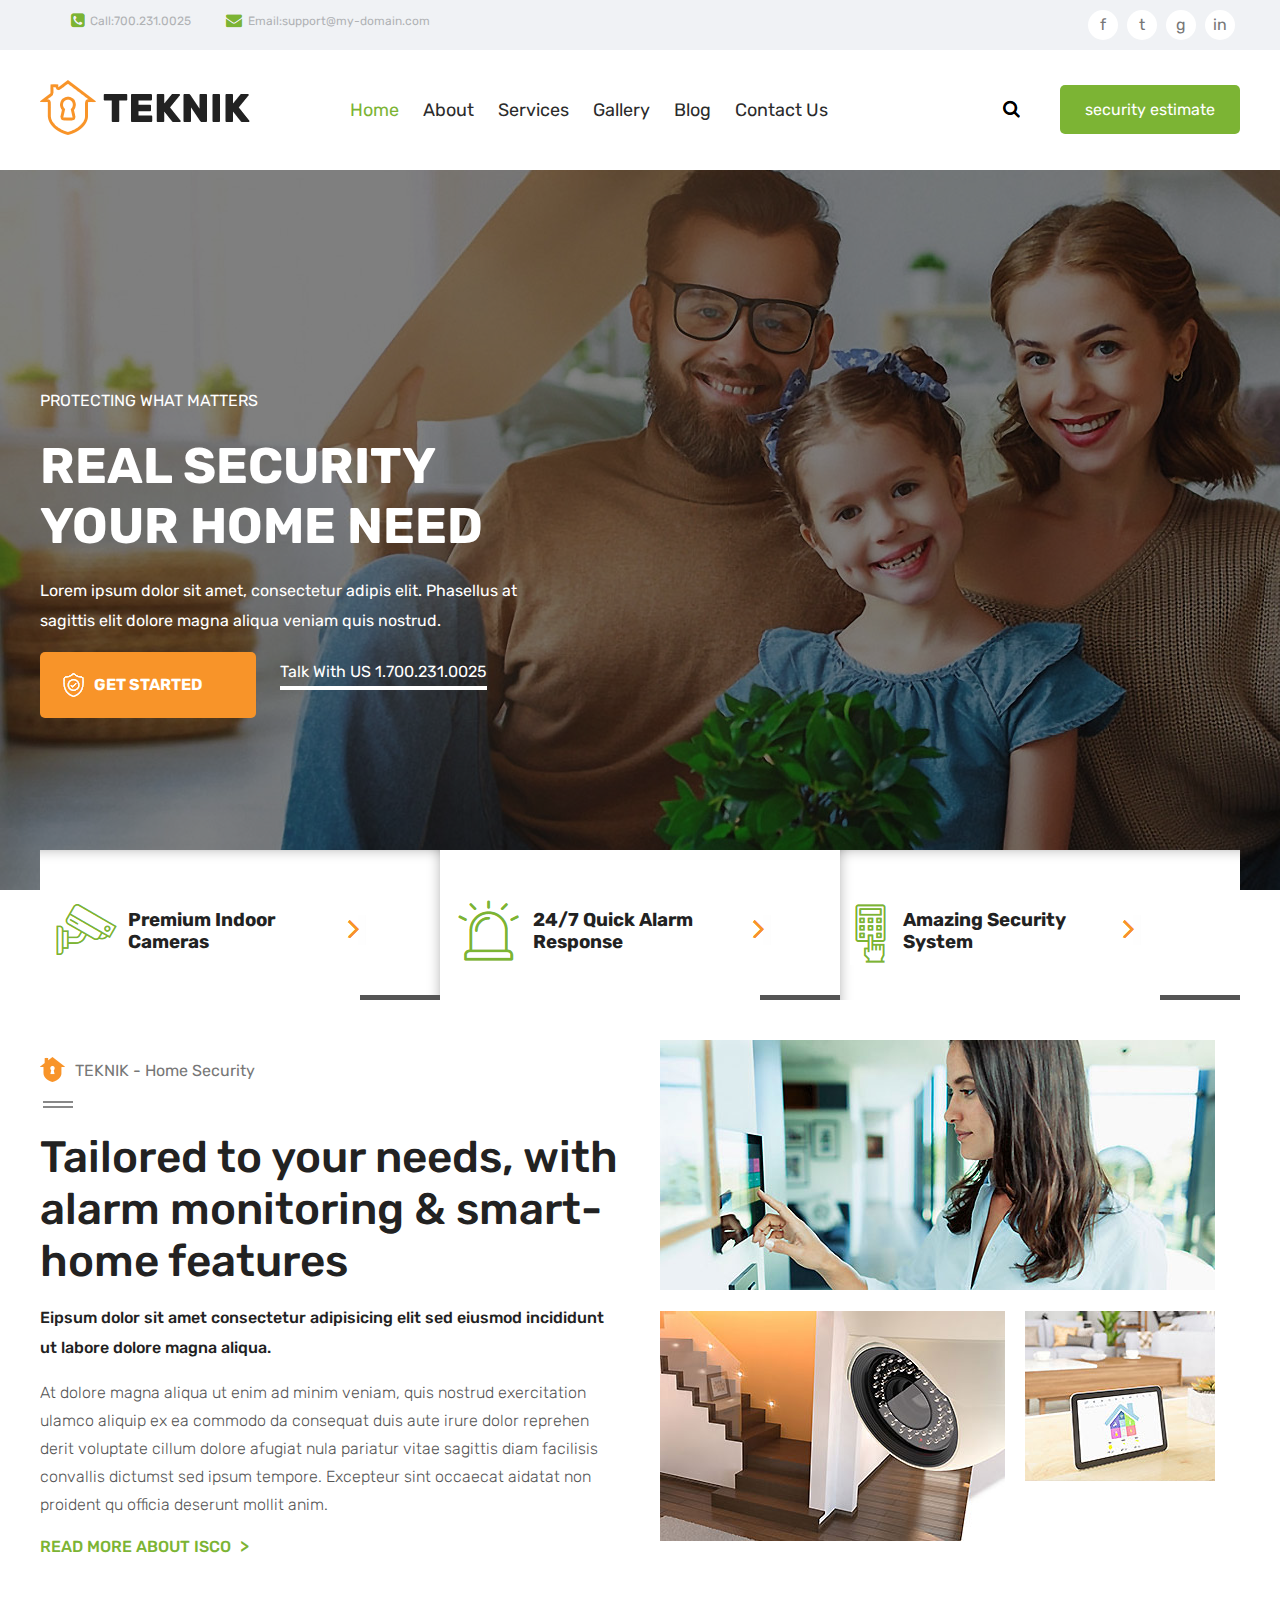
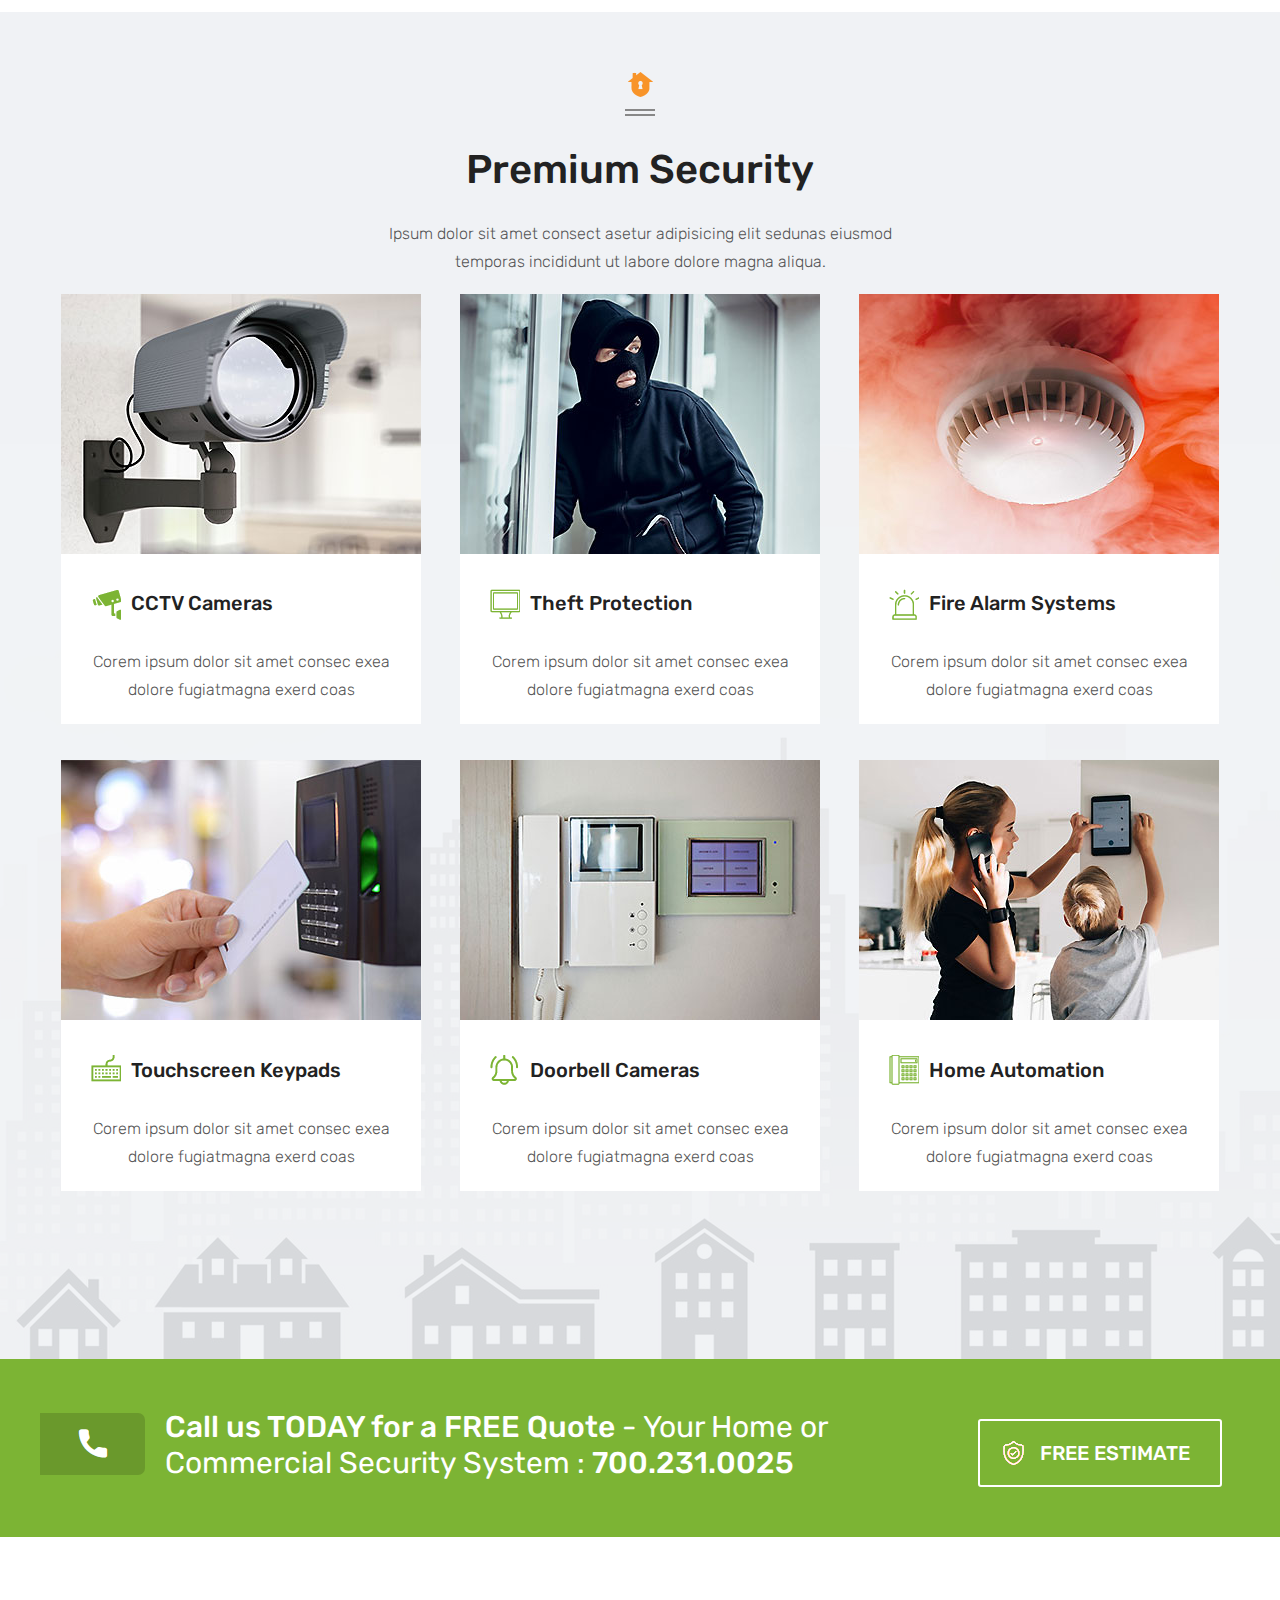
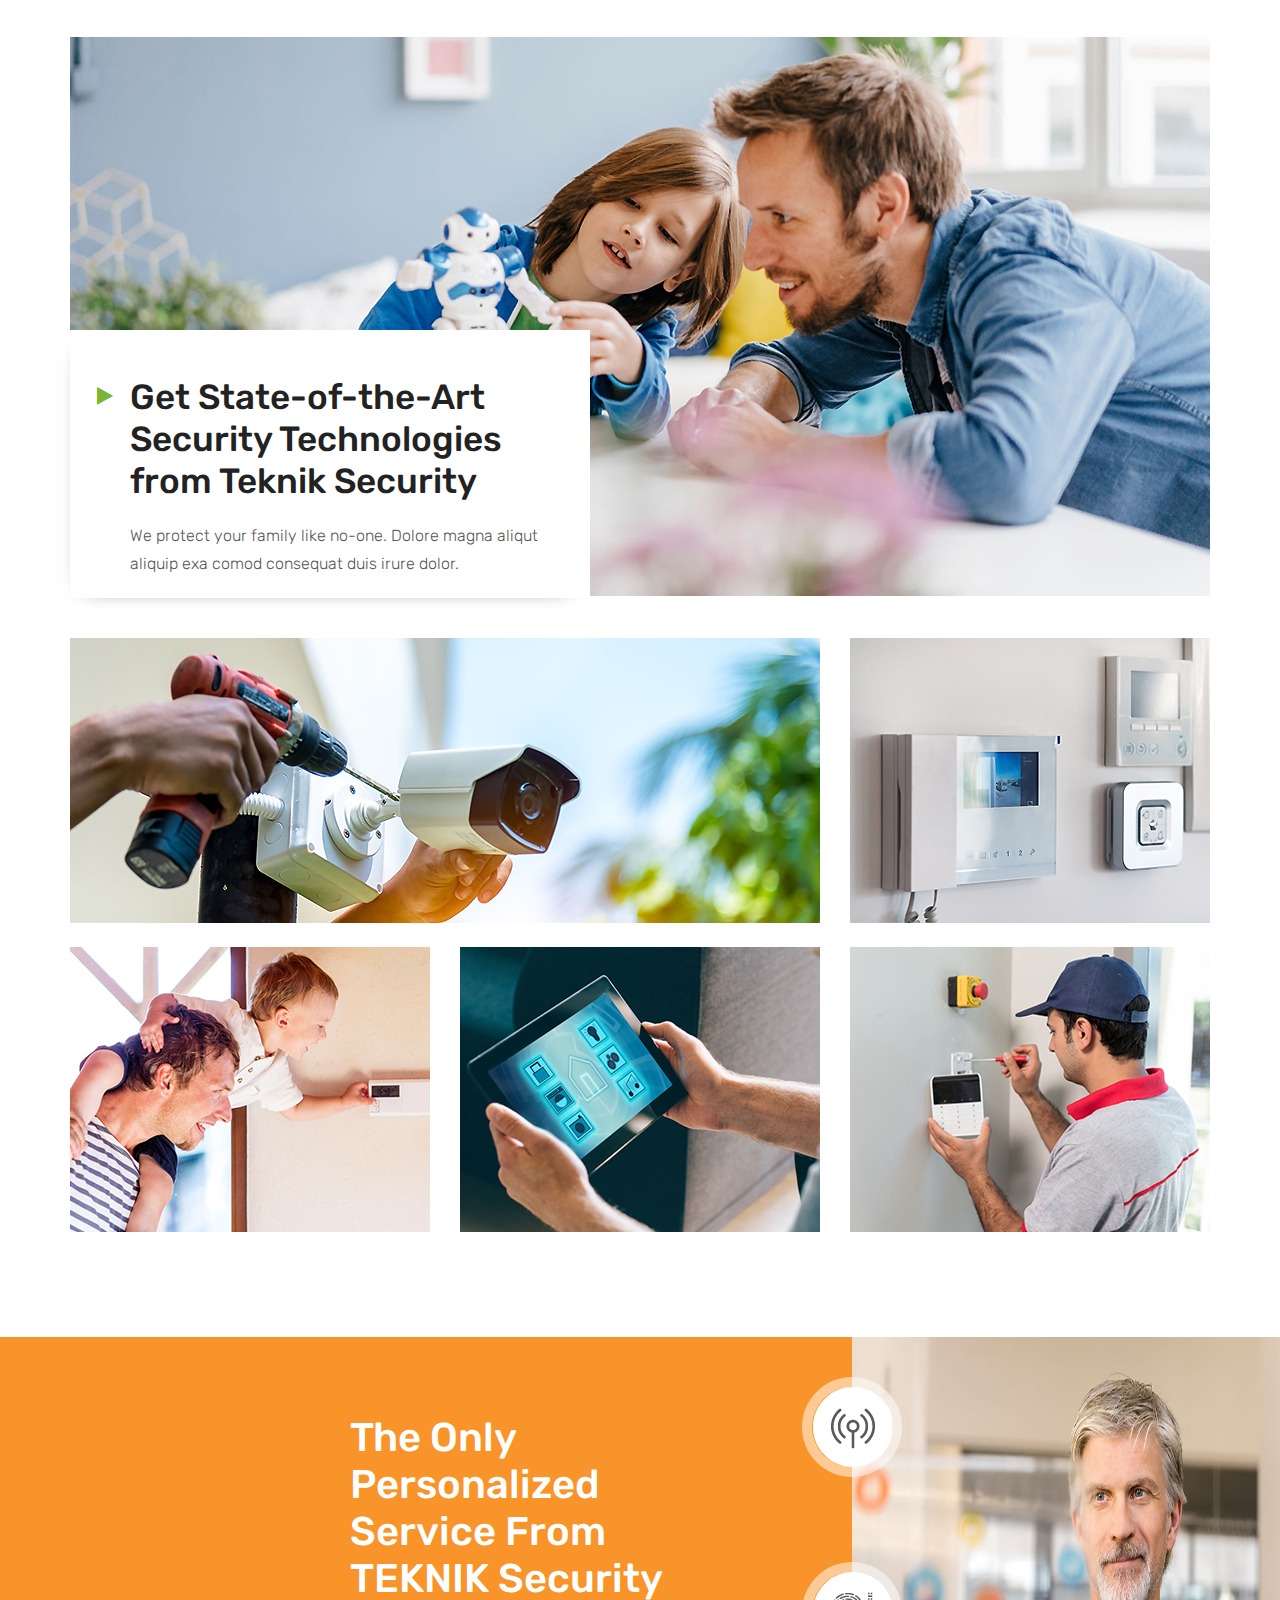
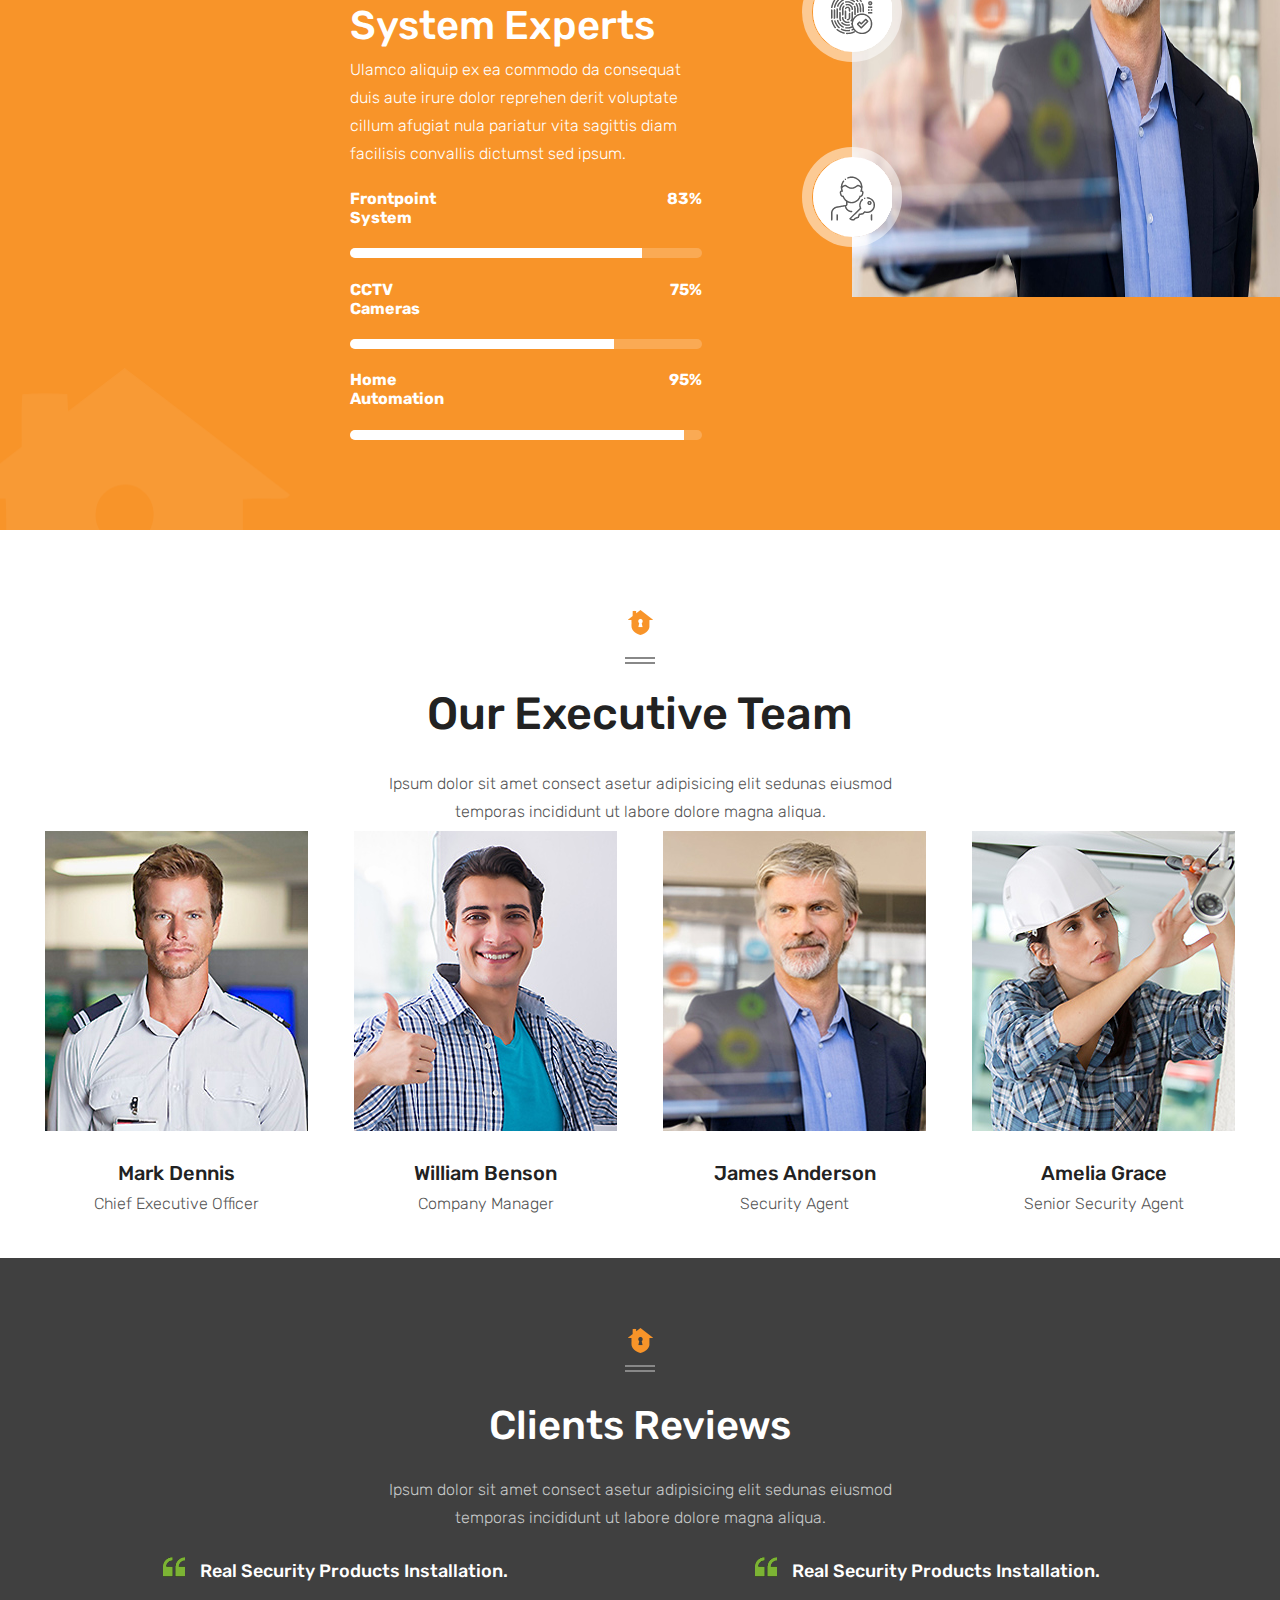
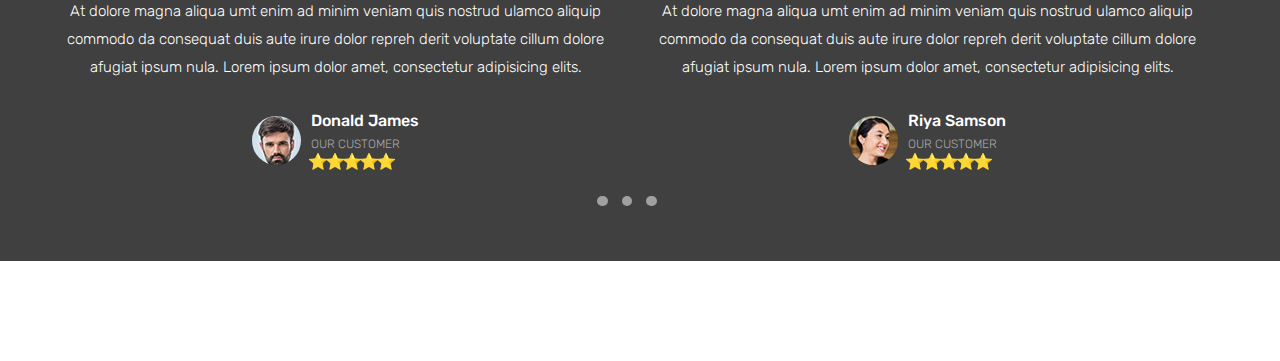
==== index.html @ 72d3b318 "first commit" ====
<!DOCTYPE html>
<html>
    <head>
        <meta charset="UTF-8" />
        <title>Projekt strony grudzień 2021</title>
        <link rel="stylesheet" href="style.css">
        <link href="https://fonts.googleapis.com/css2?family=Dancing+Script:wght@400;500;600;700&family=Rubik:wght@300;400;500;700;900&display=swap" rel="stylesheet"> 
    </head>
<body>
<!-- Contact Top -->
<header id='top' class='box'>
    <div class='row'>
        <div class="kontakt">
            <img src="img/tel.png" class="poczta"><a href="tel:700.231.0025">Call:700.231.0025</a>
            <img src="img/poczta.png" class="poczta"><a href="mailto:support@my-domain.com">Email:support@my-domain.com</a>
        </div>
        <div class="soc">
            <div class="socjal">f</div>
            <div class="socjal">t</div>
            <div class="socjal">g</div>
            <div class="socjal">in</div>
        </div>
    </div>
</header>
<!-- Header -->
<header id='bottom'>
    <div class="row">
        <div class="logo f">
            <img src="images/logo.png"/>
        </div>
        <nav class="menu f">
            <a href="" class='active'>Home</a>
            <a href="">About</a>
            <a href="">Services</a>
            <a href="">Gallery</a>
            <a href="">Blog</a>
            <a href="">Contact Us</a>
        </nav>
        <div class="search f">
            <a href=""><img src="img/lupa.png"></a>
        </div>
        <div class="security f">
            <a href="" class="sec">security estimate</a>
        </div>
    </div>
</header>
<!-- Main Page -->
<div id='slider'>
    <div class="sl">
        <div class="row">
            <div class='row-1'>
                <p>PROTECTING WHAT MATTERS</p>
                <h2>REAL SECURITY</br>
                    YOUR HOME NEED
                </h2>
                <p>Lorem ipsum dolor sit amet, consectetur adipis elit. Phasellus at sagittis elit dolore magna aliqua veniam quis nostrud.</p>
                <div class="get-started">
                    <a href=""><div class="bt2"><p>GET STARTED</p></div></a>
                </div>
                <div class="talk">
                    Talk With US 1.700.231.0025
                </div>
            </div>
        </div>
    </div>
</div>
<!-- Buttions 1 -->
<div class="row top">
    <div class="info-boxes">
        <div class="info-1">
            <div class="ico-box-1">
                <img src="img/kamera.png">
            </div>
            <div class="info-box">
                <h3><a href>Premium Indoor Cameras</a></h3>
            </div>
            <div class="st"></div>
            <div class="line"></div>
        </div>
        <div class="info-1">
            <div class="ico-box-1">
                <img src="img/dzwon.png">
            </div>
            <div class="info-box">
                <h3><a href="">24/7 Quick Alarm Response</a></h3>
            </div>
            <div class="st"></div>
            <div class="line"></div>
        </div>
        <div class="info-1">
            <div class="ico-box-1">
                <img src="img/kalk.png">
            </div>
            <div class="info-box">
                <h3><a href="">Amazing Security System</a></h3>
            </div>
            <div class="st"></div>
            <div class="line"></div>
        </div>
    </div>
</div>
<!-- Home Security Section -->
<div class="row">
    <div class="home-security">
        <div class="home-security-text">
            <div class="home-security-title">
                <p>TEKNIK - Home Security</p>
                <img src="img/2 lines.png">
            </div>
            <h2>Tailored to your needs, with alarm monitoring & smart-home features</h2>
            <p class="home-security-bold">Eipsum dolor sit amet consectetur adipisicing elit sed eiusmod incididunt ut labore dolore magna aliqua.</p>
            <p class="text">At dolore magna aliqua ut enim ad minim veniam, quis nostrud exercitation ulamco aliquip ex ea commodo da consequat duis aute irure dolor reprehen derit voluptate cillum dolore afugiat nula pariatur vitae sagittis diam facilisis convallis dictumst sed ipsum tempore. Excepteur sint occaecat aidatat non proident qu officia deserunt mollit anim.</p>
            <div class="read-more">
                <a href="">READ MORE ABOUT ISCO <span>></span></a>
            </div>
        </div>
        <div class="home-security-images">
            <img src="images/resource/security-1.jpg">
            <img src="images/resource/security-2.jpg">
            <img src="images/resource/security-3.jpg">
        </div>
    </div>
</div>
<!-- Premium security -->
<div class="premium-security">
    <div class="row">
        <div class="icons"><img src="images/icons/separater.png"><img src="img/2 lines.png"></div>
        <div class="premium-security-heading"><h1>Premium Security</h1></div>
        <div class="text">Ipsum dolor sit amet consect asetur adipisicing elit sedunas eiusmod temporas incididunt ut labore dolore magna aliqua.</div>
        <div class="premium-security-images">
            <div class="premium-security-box">
                <img src="images/resource/security-4.jpg">
                <div class="premium-security-bg">
                    <div class="premium-security-box-text">
                        <h5><a href="#">CCTV Cameras</a></h5>
                        <div class="text">Corem ipsum dolor sit amet consec exea dolore fugiatmagna exerd coas</div>
                    </div>
                </div>
            </div>
            <div class="premium-security-box">
                <img src="images/resource/security-5.jpg">
                <div class="premium-security-box-text">
                    <h5><a href="#">Theft Protection</a></h5>
                    <div class="text">Corem ipsum dolor sit amet consec exea dolore fugiatmagna exerd coas</div>
                </div>
            </div>
            <div class="premium-security-box">
                <img src="images/resource/security-6.jpg">
                <div class="premium-security-box-text">
                    <h5><a href="#">Fire Alarm Systems</a></h5>
                    <div class="text">Corem ipsum dolor sit amet consec exea dolore fugiatmagna exerd coas</div>
                </div>
            </div>
            <div class="premium-security-box">
                <img src="images/resource/security-7.jpg">
                <div class="premium-security-box-text">
                    <h5><a href="#">Touchscreen Keypads</a></h5>
                    <div class="text">Corem ipsum dolor sit amet consec exea dolore fugiatmagna exerd coas</div>
                </div>
            </div>
            <div class="premium-security-box">
                <img src="images/resource/security-8.jpg">
                <div class="premium-security-box-text">
                    <h5><a href="#">Doorbell Cameras</a></h5>
                    <div class="text">Corem ipsum dolor sit amet consec exea dolore fugiatmagna exerd coas</div>
                </div>
            </div>
            <div class="premium-security-box">
                <img src="images/resource/security-9.jpg">
                <div class="premium-security-box-text">
                    <h5><a href="#">Home Automation</a></h5>
                    <div class="text">Corem ipsum dolor sit amet consec exea dolore fugiatmagna exerd coas</div>
                </div>
            </div>
        </div>
    </div>
</div>
<!-- Contact Middle -->
<div class="contact-middle">
    <div class="row">
        <div class="contact-middle-content">
            <div class="contact-middle-icon"><img src="img/tel-2.png"></div>
            <div class="contact-middle-text"><span>Call us TODAY for a FREE Quote</span> - Your Home or</br> Commercial Security System : <span>700.231.0025</span></div>
            <a href="#"><div class="contact-middle-button">FREE ESTIMATE</div></a>
        </div>
    </div>
</div>
<!-- Gallery -->
<div class="gallery">
    <div class="row">
        <div class="gallery-box-main">
            <div class="gallery-box-text">
                <img src="images/gallery/1.jpg">
                <div class="gallery-text">
                    <a href="#"><img src="img/arrow.png"></a>
                    <h2><a href="#">Get State-of-the-Art Security Technologies from Teknik Security</a></h2>
                    <div class="text">We protect your family like no-one. Dolore magna aliqut aliquip exa comod consequat duis irure dolor.</div>
                </div>
            </div>
            <div class="gallery-box-images">
                <div class="gallery-image">
                    <div class="gallery-hover-long">
                        <h2><a href="#">Automation System</a></h2>
                        <div class="text">Commercial</div>
                    </div>
                    <img src="images/gallery/2.jpg">
                </div>
                <div class="gallery-image">
                    <div class="gallery-hover">
                        <h2><a href="#">Automation System</a></h2>
                        <div class="text">Commercial</div>
                    </div>
                    <img src="images/gallery/3.jpg">
                </div>
                <div class="gallery-image">
                    <div class="gallery-hover">
                        <h2><a href="#">Automation System</a></h2>
                        <div class="text">Commercial</div>
                    </div>
                    <img src="images/gallery/4.jpg">
                </div>
                <div class="gallery-image">
                    <div class="gallery-hover">
                        <h2><a href="#">Automation System</a></h2>
                        <div class="text">Commercial</div>
                    </div>
                    <img src="images/gallery/5.jpg">
                </div>
                <div class="gallery-image">
                    <div class="gallery-image-inner">
                        <div class="gallery-hover">
                            <h2><a href="#">Automation System</a></h2>
                            <div class="text">Commercial</div>
                        </div>
                        <img src="images/gallery/6.jpg">
                    </div>
                </div>
            </div>
        </div>
    </div>
</div>
<!-- Statistics -->
<div class="stats">
    <div class="stats-main">
        <div class="stats-col1">
            <div class="stats-text">
                <h1>The Only Personalized Service From TEKNIK Security System Experts</h1>
                <div class="text">Ulamco aliquip ex ea commodo da consequat duis aute irure dolor reprehen derit voluptate cillum afugiat nula pariatur vita sagittis diam facilisis convallis dictumst sed ipsum.</div>
            </div>
            <div class="stats-lines">
                <div class="stat-line">
                    <div class="stat-line-text">
                        <h4>Frontpoint System</h4>
                        <h4>83%</h4>
                    </div>
                    <div class="stat-line-bar">
                        <div class="bar-background">
                            <div class="bar-main"></div>
                        </div>
                    </div>
                </div>
                <div class="stat-line">
                    <div class="stat-line-text">
                        <h4>CCTV Cameras</h4>
                        <h4>75%</h4>
                    </div>
                    <div class="stat-line-bar">
                        <div class="bar-background">
                            <div class="bar-main"></div>
                        </div>
                    </div>
                </div>
                <div class="stat-line">
                    <div class="stat-line-text">
                        <h4>Home Automation</h4>
                        <h4>95%</h4>
                    </div>
                    <div class="stat-line-bar">
                        <div class="bar-background">
                            <div class="bar-main"></div>
                        </div>
                    </div>
                </div>
            </div>
        </div>
        <div class="stats-icons">
            <div class="stats-icon"></div>
            <div class="stats-icon"></div>
            <div class="stats-icon"></div>
        </div>
        <div class="stats-col2">
        </div>
    </div>
</div>
<!-- Team Section -->
<div class="row">
    <div class="team-row1">
        <div class='icons'>
            <img src="images/icons/separater.png">
            <img src="img/2 lines.png">
        </div>
        <div class="team-text">
            <h1>Our Executive Team</h1>
            <div class="text">Ipsum dolor sit amet consect asetur adipisicing elit sedunas eiusmod temporas incididunt ut labore dolore magna aliqua. </div>
        </div>
    </div>
    <div class="team-row2">
        <div class="team-member">
            <div class="team-member-photo">
                <div class="team-member-hover">
                    <div class="socjal">f</div>
                    <div class="socjal">t</div>
                    <div class="socjal">g</div>
                    <div class="socjal">in</div>
                </div>
                <img src="images/resource/team-1.jpg">
            </div>
            <div class="team-member-text">
                <h4><a href="#">Mark Dennis</a></h4>
                <div class="text">Chief Executive Officer</div>
            </div>
        </div>
        <div class="team-member">
            <div class="team-member-photo">
                <div class="team-member-hover">
                    <div class="socjal">f</div>
                    <div class="socjal">t</div>
                    <div class="socjal">g</div>
                    <div class="socjal">in</div>
                </div>
                <img src="images/resource/team-2.jpg">
            </div>
            <div class="team-member-text">
                <h4><a href="#">William Benson</a></h4>
                <div class="text">Company Manager</div>
            </div>
        </div>
        <div class="team-member">
            <div class="team-member-photo">
                <div class="team-member-hover">
                    <div class="socjal">f</div>
                    <div class="socjal">t</div>
                    <div class="socjal">g</div>
                    <div class="socjal">in</div>
                </div>
                <img src="images/resource/team-3.jpg">
            </div>
            <div class="team-member-text">
                <h4><a href="#">James Anderson</a></h4>
                <div class="text">Security Agent</div>
            </div>
        </div>
        <div class="team-member">
            <div class="team-member-photo">
                <div class="team-member-hover">
                    <div class="socjal">f</div>
                    <div class="socjal">t</div>
                    <div class="socjal">g</div>
                    <div class="socjal">in</div>
                </div>
                <img src="images/resource/team-4.jpg">
            </div>
            <div class="team-member-text">
                <h4><a href="#">Amelia Grace</a></h4>
                <div class="text">Senior Security Agent</div>
            </div>
        </div>
    </div>
</div>
<!-- Reviews -->
<div class="client-reviews">
    <div class="reviews-bg-opacity">
        <div class="row">
            <div class="reviews-col1">
                <div class="icons">
                    <img src="images/icons/separater.png">
                    <img src="img/2 lines.png">
                </div>
                <h1>Clients Reviews</h1>
                <div class="text">Ipsum dolor sit amet consect asetur adipisicing elit sedunas eiusmod temporas incididunt ut labore dolore magna aliqua. </div>
            </div>
            <div class="reviews-col2">
                <div class="review">
                    <div class="review-title"><h4>Real Security Products Installation.</h4></div>
                    <div class="text">At dolore magna aliqua umt enim ad minim veniam quis nostrud ulamco aliquip commodo da consequat duis aute irure dolor repreh derit voluptate cillum dolore afugiat ipsum nula. Lorem ipsum dolor amet, consectetur adipisicing elits.</div>
                    <div class="review-author">
                        <div class="review-author-pic"><img src="images/resource/author-1.jpg"></div>
                        <div class="review-author-text">
                            <h5>Donald James</h5>
                            <div class="text">OUR CUSTOMER</div>
                            <span class="review-rating">⭐⭐⭐⭐⭐</span>
                        </div>
                    </div>
                </div>
                <div class="review">
                    <div class="review-title"><h4>Real Security Products Installation.</h4></div>
                    <div class="text">At dolore magna aliqua umt enim ad minim veniam quis nostrud ulamco aliquip commodo da consequat duis aute irure dolor repreh derit voluptate cillum dolore afugiat ipsum nula. Lorem ipsum dolor amet, consectetur adipisicing elits.</div>
                    <div class="review-author">
                        <div class="review-author-pic"><img src="images/resource/author-2.jpg"></div>
                        <div class="review-author-text">
                            <h5>Riya Samson</h5>
                            <div class="text">OUR CUSTOMER</div>
                            <span class="review-rating">⭐⭐⭐⭐⭐</span>
                        </div>
                    </div>
                </div>
                <div class="review">
                    <div class="review-title"><h4>Real Security Products Installation.</h4></div>
                    <div class="text">At dolore magna aliqua umt enim ad minim veniam quis nostrud ulamco aliquip commodo da consequat duis aute irure dolor repreh derit voluptate cillum dolore afugiat ipsum nula. Lorem ipsum dolor amet, consectetur adipisicing elits.</div>
                    <div class="review-author">
                        <div class="review-author-pic"><img src="images/resource/author-1.jpg"></div>
                        <div class="review-author-text">
                            <h5>Donald James</h5>
                            <div class="text">OUR CUSTOMER</div>
                            <span class="review-rating">⭐⭐⭐⭐⭐</span>
                        </div>
                    </div>
                </div>
                <div class="review">
                    <div class="review-title"><h4>Real Security Products Installation.</h4></div>
                    <div class="text">At dolore magna aliqua umt enim ad minim veniam quis nostrud ulamco aliquip commodo da consequat duis aute irure dolor repreh derit voluptate cillum dolore afugiat ipsum nula. Lorem ipsum dolor amet, consectetur adipisicing elits.</div>
                    <div class="review-author">
                        <div class="review-author-pic"><img src="images/resource/author-2.jpg"></div>
                        <div class="review-author-text">
                            <h5>Riya Samson</h5>
                            <div class="text">OUR CUSTOMER</div>
                            <span class="review-rating">⭐⭐⭐⭐⭐</span>
                        </div>
                    </div>
                </div>
                <div class="review">
                    <div class="review-title"><h4>Real Security Products Installation.</h4></div>
                    <div class="text">At dolore magna aliqua umt enim ad minim veniam quis nostrud ulamco aliquip commodo da consequat duis aute irure dolor repreh derit voluptate cillum dolore afugiat ipsum nula. Lorem ipsum dolor amet, consectetur adipisicing elits.</div>
                    <div class="review-author">
                        <div class="review-author-pic"><img src="images/resource/author-1.jpg"></div>
                        <div class="review-author-text">
                            <h5>Donald James</h5>
                            <div class="text">OUR CUSTOMER</div>
                            <span class="review-rating">⭐⭐⭐⭐⭐</span>
                        </div>
                    </div>
                </div>
                <div class="review">
                    <div class="review-title"><h4>Real Security Products Installation.</h4></div>
                    <div class="text">At dolore magna aliqua umt enim ad minim veniam quis nostrud ulamco aliquip commodo da consequat duis aute irure dolor repreh derit voluptate cillum dolore afugiat ipsum nula. Lorem ipsum dolor amet, consectetur adipisicing elits.</div>
                    <div class="review-author">
                        <div class="review-author-pic"><img src="images/resource/author-2.jpg"></div>
                        <div class="review-author-text">
                            <h5>Riya Samson</h5>
                            <div class="text">OUR CUSTOMER</div>
                            <span class="review-rating">⭐⭐⭐⭐⭐</span>
                        </div>
                    </div>
                </div>
            </div>
            <div class="reviews-col3">
                <div class="dot"></div>
                <div class="dot"></div>
                <div class="dot"></div>
            </div>
        </div>
    </div>
</div>
</body>
</html>
---- style.css ----
body{
    font-family: 'Rubik' ,sans-serif;
    color: #777;
    margin: 0px;
    margin-bottom: 100px;
}
.f{float: left;}
.row{
    width: 1200px;
    margin-left: auto;
    margin-right: auto;
    overflow: hidden;
}
#top{
    background-color: #f0f2f5;
    padding: 10px 0px;
    overflow: hidden;
}
a{text-decoration: none;}
.kontakt, .soc{
    float: left;
    width: 50%;
}
.soc{text-align: right;}
.kontakt a{
    color:#b1b3b5;
    transition:0.6s;
    font-size: 12px;
    width: 50%;
}
.kontakt a:hover{color:#7db537;}
.kontakt img{
    vertical-align: middle;
    margin-right: 5px;
}
.poczta{margin-left: 30px;}
.socjal{
    display: inline-block;
    width: 30px;
    height: 30px;
    line-height: 30px;
    border-radius: 30px;
    text-align: center;
    margin-right: 5px;
    background-color: rgb(255,255,255);
    transition: 0.6s;
}
.socjal:hover{
    background-color: rgb(0,0,0);
    color: rgb(255,255,255);
    font-weight: bold;
}
.logo{width: 25%;}
.menu{width: 55%;}
.search{width: 5%;}
.security{width: 15%;}
nav a{
    font-size: 18px;
    padding-top: 42px;
}
.menu a{
    color: #2b2b2b;
    line-height: 120px;
    font-size: 18px;
    display: inline-block;
    padding: 0px 10px;
}
.menu a:hover{
    background-color: #cdcdcd;
    color: #fff;
    transition: 0.2s;
}
.menu a.active{color: #7cb434;}
.search img{margin-top: 50px;}
.sec{
    background-color: #7cb434;
    color: #fff;
    padding: 15px;
    display: block;
    text-align: center;
    transition: 0.7s;
    border-radius: 5px;
    margin-top: 35px;
}
.sec:hover{
    background-color: #f99e3e;
}
#slider{
    background: url('images/main-slider/image-1.jpg') center center;
    height: 720px;
}
.sl{
    background: rgba(0,0,0,0.5);
    height: 720px;
    color: #fff;
}
.row-1{
    padding-top: 200px;
    width: 40%;
}
.row-1 h2{
    font-size: 50px;
    margin: 20px 0px;
}
.row-1 p{line-height: 30px;}

.get-started{
    float: left;
    width: 50%;
}
.talk{
    margin-top: 10px;
    float: left;
    border-bottom: 4px solid #fff;
    padding-bottom: 5px;
}
.bt2{
    display: block;
    text-align: center;
    background-color: #f89429;
    border-radius: 5px;
    color: #fff;
    padding: 2px 10px;
    transition: 0.4s;
    width: 90%;
    box-sizing: border-box;
    font-weight: bold;
    background-image: url('img/ico-2.png');
    background-repeat: no-repeat;
    background-position: 20px center;
}
.bt2:hover{
    background-color: #88bb47;
}
#slider .row {
    height: 720px;
    box-sizing: border-box;
}
.info-1{
    box-sizing: border-box;
    padding: 40px 0px 0px;
    width: 33.3343333333%;
    float: left;
    position: relative;
    height: 150px;
}
.info-boxes > :nth-child(1){
    box-shadow: inset -20px 20px 20px -30px #000000;
}
.info-boxes > :nth-child(3){
    box-shadow: inset 20px 20px 20px -30px #000000;
}
.ico-box-1{
    float: left;
    padding: 10px 10px;
}
.info-box{
    float: left;
    width: 50%;
}
.info-box a{color: #222;}
.st{
    background-image: url('img/strzalka-right.png');
    background-repeat: no-repeat;
    background-position: center center;
    float: left;
    width: 30px;
    padding: 40px 10px;
}
.line{
    margin-top: 20px;
    width: 20%;
    height: 5px;
    background-color: #555555;
    float: right;
    transition: 0.8s;
    position: absolute;
    bottom: 0px;
    right: 0px;
}
.info-1:hover .line{
    width: 100%;
    background-color: #f89429;
}

.info-1 a:hover{
    transition: 0.5s;
    color: #7cb434;
}
.top{
    position: relative;
    top: -40px;
    background: #fff;
}
.home-security{
    display: flex;
    box-sizing: border-box;
    padding-bottom: 50px;
}
.home-security-text{
    padding-right: 20px;
    padding-bottom: 5px;
    width: 50%;   
}
.home-security-text h2{
    font-size: 44px;
    color: #222;
    font-weight: 500;
    margin-bottom: 10px;
    margin-top: 15px;
}
.home-security-images{
    padding-left: 20px;
    display: flex;
    align-items: flex-start;
    flex-wrap: wrap;
    column-gap: 20px;
    width: 50%;
}
.home-security-title{
    height: 60px;
    background-image: url('images/icons/separater.png');
    background-position: left 1px;
    background-repeat: no-repeat;
}
.home-security-title p{
    padding-left: 35px;
    padding-top: 5px;
}
.home-security-bold{
    color: #222;
    font-weight: 500;
    line-height: 30px;
}
.text{
    color: #555555;
    font-weight: 300;
    line-height: 28px;
}
.read-more a{
    color: #7cb434;
    font-weight: 500;
}
.read-more span{
    font-size: 18px;
    padding-left: 5px;
}
.read-more a:hover{
    transition: 0.6s;
    color: #222;
    border-bottom: 1px solid #7cb434;
}
/* Premium security */
.premium-security{
    padding-top: 60px;
    background-color: #f0f2f5;
    background-image: url('images/background/pattern-1.png');
    background-repeat: repeat-x;
    background-position: 0 100%;
    animation: premium-bg 5s linear 0s infinite normal;
}
@keyframes premium-bg{
    from {background-position: 0 100%;}
    to {background-position: 300px 100%;}
}
.icons img{
    margin-bottom: 10px;
    display: block;
    margin-left: auto;
    margin-right: auto;
}
.premium-security-heading{
    font-size: 20px;
    color: #222;
    text-align: center;
    width: 100%;
}
.premium-security-heading h1{font-weight: 500;}
.premium-security .text{
    margin-left: auto;
    margin-right: auto;
    text-align: center;
    width: 45%;
}

.premium-security-images{
    display: flex;
    justify-content: space-evenly;
    flex-direction: row;
    flex-wrap: wrap;
    margin-bottom: 150px;
}
.premium-security-box a{color: #222;}

.premium-security-box{
    margin: 18px;
    background-color: #fff;
    max-width: 30%;
}
.premium-security-box h5{
    margin-left: 50px;
    color: #222;
    font-size: 20px;
    font-weight: 500;
}
.premium-security-box .text{
    margin: 0;
    width: 100%;
}
.premium-security-box img{
    position: relative;
    top: 0;
}
.premium-security-box-text{padding: 0px 20px 20px 20px;}
.premium-security-images > :nth-child(1){background-image: url('img/Premium-security/Camera.png');}
.premium-security-images > :nth-child(2){background-image: url('img/Premium-security/Monitor.png');}
.premium-security-images > :nth-child(3){background-image: url('img/Premium-security/Alarm.png');}
.premium-security-images > :nth-child(4){background-image: url('img/Premium-security/Keyboard.png');}
.premium-security-images > :nth-child(5){background-image: url('img/Premium-security/Bell.png');}
.premium-security-images > :nth-child(6){background-image: url('img/Premium-security/Phone.png');}

.premium-security-box{
    background-repeat: no-repeat;
    background-position-x: 30px;
    background-position-y: 295px;
}
/* Premium Security Hover*/
.premium-security-box:hover{
    background-color: #f89429;
    transition: 0.5s;
}
.premium-security-box:hover *{color: #fff;}
div.premium-security-box:nth-of-type(1):hover{background-image: url('img/Premium-security/Camera-orange.png');}
div.premium-security-box:nth-of-type(2):hover{background-image: url('img/Premium-security/Monitor-orange.png');}
div.premium-security-box:nth-of-type(3):hover{background-image: url('img/Premium-security/Alarm-orange.png');}
div.premium-security-box:nth-of-type(4):hover{background-image: url('img/Premium-security/Keyboard-orange.png');}
div.premium-security-box:nth-of-type(5):hover{background-image: url('img/Premium-security/Bell-orange.png');}
div.premium-security-box:nth-of-type(6):hover{background-image: url('img/Premium-security/Phone-orange.png');}

/*Contact Middle*/
.contact-middle{
    width: 100%;
    background-color: #7cb434;
}
.contact-middle{
    padding: 50px 0px;
    font-size: 30px;
    color: #fff;
}
.contact-middle-content span{font-weight: 500;}

.contact-middle-icon{
    vertical-align: middle;
    float: left;
    width: fit-content;
    margin-top: 4px;
    margin-right: 20px;
    background-color: #6a992c;
    padding: 10px 30px 4px 30px;
    border-radius: 0px 7px 7px 0px;
}
.contact-middle-text{
    float: left;
    width: fit-content;
}
.contact-middle-button{
    font-size: 20px;
    font-weight: 500;
    margin: 10px 0 0 150px;
    color: #fff;
    float: left;
    padding: 20px 30px 20px 60px;
    border-radius: 3px;
    border: 2.5px solid white;
    background-image: url('img/ico-2.png');
    background-repeat: no-repeat;
    background-position: 20px center;
    transition: 0.5s;
}
.contact-middle-button:hover{
    background-color: #f89429;
    border: 2.5px solid #f89429;
}
/*Gallery*/
.gallery{
    margin-top: 100px;
    max-height: 1200px;
    overflow: hidden;
}
.gallery-box-main{max-height: 1200px;}
.gallery .row{overflow: visible;}
.gallery-box-text{
    position: relative;
    left: 30px;
}
.gallery-text{
    width: 40%;
    padding: 20px;
    position: relative;
    bottom: 270px;
    left: 0px;
    background-color: #fff;
    box-shadow: #000000 -4px 7px 20px -20px;
}
.gallery-text .text{
    margin-top: 0;
    margin-left: 40px;
}
.gallery-text h2{
    margin: 0px 5px 20px 40px;
    font-size: 35px;
    font-weight: 500;
}
.gallery-text a{
    color: #222;
    transition: 0.5s;
}
.gallery-text a:hover{color: #6a992c;}

.gallery-text img{
    top: 35px;
    left: 0;
    position: relative;
}
.gallery-box-images{
    position: relative;
    bottom: 230px;
    display: flex;
    flex-direction: row;
    flex-wrap: wrap;
    justify-content: space-evenly;
    row-gap: 20px;
}
.gallery-image{
    position: relative;
    overflow: hidden;
}
.gallery-hover-long{
    text-align: center;
    background: rgba(0,0,0,0.6);
    color: #fff;
    position: absolute;
    width: 750px;
    padding-top: 95px;
    padding-bottom: 95px;
    left: -750px;
}
.gallery-box-images .text{color: #fff;}

/*Gallery hover animations*/
.gallery-hover{
    text-align: center;
    background: rgba(0,0,0,0.6);
    color: #fff;
    position: absolute;
    width: 360px;
    padding-top: 95px;
    padding-bottom: 95px;
    left: -360px;
}
.gallery-hover a{color: #fff; transition: 0.5s;}
.gallery-hover-long a{color: #fff; transition: 0.5s}
.gallery-hover a:hover{color: #f89429;}
.gallery-hover-long a:hover{color: #f89429;}

.gallery-hover-long{
    text-align: center;
    background: rgba(0,0,0,0.6);
    color: #fff;
    position: absolute;
    width: 750px;
    padding-top: 95px;
    padding-bottom: 95px;
    left: -750px;
}
.gallery-image .gallery-hover{animation: gallery-hover-off 250ms ease-in-out 0s 1 forwards;}
.gallery-image:hover .gallery-hover{animation: gallery-hover 250ms ease-in-out 0s 1 forwards;}
.gallery-image .gallery-hover-long{animation: gallery-hover-off-long 250ms ease-in-out 0s 1 forwards;}
.gallery-image:hover .gallery-hover-long{animation: gallery-hover-long 250ms ease-in-out 0s 1 forwards;}
@keyframes gallery-hover{from{left: -360px;}to{left: 0px;}}
@keyframes gallery-hover-off{from{left: 0px;}to{left: 360px;}}
@keyframes gallery-hover-long{from{left: -750px;}to{left: 0px;}}
@keyframes gallery-hover-off-long{from{left: 0px;}to{left: 750px;}}

/*Statistics*/
.stats{
    margin-top: 100px;
    width: 100%;
    background-color: #f89429;
    background-image: url('images/icons/logo-icon.png');
    background-repeat: no-repeat;
    background-position: -40px 135%;
}
.stats-main{
    display: flex;
    flex-direction: row;
    justify-content: space-between;
}
.stats-col1{
    box-sizing: border-box;
    padding: 50px 50px 0px 350px;
    width: 60%;
    color: #fff;
    padding-bottom: 90px;
}
.stats-col1 h1{
    font-size: 40px;
    font-weight: 500;
    margin-bottom: 7px;
}
.stats-col1 .text{color: #fff;}
.stat-line-text{
    display: flex;
    flex-direction: row;
    justify-content: space-between;
    width: 100%;
    font-weight: 500;
}
.stat-line-text h4{width: 30%;}
.stat-line-text h4:nth-of-type(2){text-align: right;}
.bar-background{
    background-color: #faaa54;
    height: 10px;
    width: 100%;
    border-radius: 50px;
}
.bar-main{
    position: relative;
    border-radius: 50px 0 0 50px;
    height: 10px;
    background-color: #fff;
}
.stat-line:nth-of-type(1) .bar-main{width: 83%; animation: stat-1 1s ease-in-out 0s 1 forwards;}
.stat-line:nth-of-type(2) .bar-main{width: 75%; animation: stat-2 1s ease-in-out 0s 1 forwards;}
.stat-line:nth-of-type(3) .bar-main{width: 95%; animation: stat-3 1s ease-in-out 0s 1 forwards;}

.stats-icons{
    position: relative;
    left: 50px;
    top: 40px;
    display: flex;
    flex-direction: column;
    justify-content: space-between;
    max-height: 470px;
}
.stats-icon{
    height: 80px;
    width: 80px;
    border-radius: 50px;
    border: 10px solid rgba(255,255,255,0.5);
    background-repeat: no-repeat;
    background-size: 100%;
}
.stats-icon:nth-of-type(1){background-image: url('img/icon1-stats.png');}
.stats-icon:nth-of-type(2){background-image: url('img/icon2-stats.png');}
.stats-icon:nth-of-type(3){background-image: url('img/icon3-stats.png');}

.stats-col2{
    background-image: url('images/resource/image-1.jpg');
    background-repeat: no-repeat;
    padding-bottom: 0px;
    background-size: 100% 560px;
    height: 560px;
    width: 35%;
}
/*Statistics Animations*/
@keyframes stat-1{from{width: 0%;}to{width: 83%;}}
@keyframes stat-2{from{width: 0%;}to{width: 75%;}}
@keyframes stat-3{from{width: 0%;}to{width: 95%;}}

/*Team Section*/
.team-row1{padding-top: 80px;}
.team-row1 img{
    display: block;
    margin-right: auto;
    margin-left: auto;
    padding-bottom: 10px;
}
.team-text{
    color: #222;
    text-align: center;
}
.team-text h1{
    margin-top: 5px;
    font-size: 45px;
    font-weight: 500;
}
.team-text .text{
    margin-right: auto;
    margin-left: auto;
    width: 45%;
}
.team-row2{
    background-color: #fff;
    display: flex;
    flex-direction: row;
    flex-wrap: nowrap;
    justify-content: space-between;
    padding: 5px 5px 20px;
}
.team-member-photo{
    overflow: hidden;
    position: relative;
}
.team-member-text{
    overflow: visible;
    padding-bottom: 20px;
    text-align: center;
}
.team-member-text h4{
    font-size: 20px;
    font-weight: 500;
    margin-bottom: 5px;
}
.team-member-text a{color: #222;}

/* Team Hover Animations*/
.team-member-hover{
    text-align: center;
    background: rgba(0,0,0,0.6);
    color: #fff;
    position: absolute;
    width: 263px;
    padding-top: 135px;
    padding-bottom: 135px;
    left: -263px;
}
.team-member-hover .socjal{
    color: #fff;
    border: 1px solid #fff;
    background-color: rgba(0,0,0,0.6);
}
.team-member:hover .team-member-text{
    transition: 0.5s;
    box-shadow: #000000 0px 8px 20px -15px;
}
.team-member-hover .socjal:hover{background-color: #f89429;}
.team-member:hover .team-member-hover{animation: team-member-hover 250ms ease-in-out 0s 1 forwards;}
.team-member .team-member-hover{animation: team-member-hover-off 250ms ease-in-out 0s 1 forwards;}
@keyframes team-member-hover{from{left: -263px;}to{left: 0px;}}
@keyframes team-member-hover-off{from{left: 0px;}to{left: 263px;}}

/* Reviews */
.client-reviews{
    background-image: url('images/background/1.jpg');
    background-attachment: fixed;
}
.reviews-bg-opacity{
    background-color: rgba(0,0,0,0.75);
    width: 100%;
}
.reviews-col1{
    margin-top: 70px;
    text-align: center;
    color: #fff;
}
.reviews-col1 h1{
    font-size: 40px;
    font-weight: 500;
}
.reviews-col1 .text{
    margin-left: auto;
    margin-right: auto;
    width: 45%;
    color: #c7c9c9;
}
.reviews-col2{
    margin-top: 20px;
    display: flex;
    flex-direction: row;
    flex-wrap: nowrap;
    overflow: hidden;
    width: 3550px;
}
.review{
    position: relative;
    text-align: center;
    padding: 5px;
    animation: reviews-scroll 25s linear 0s infinite forwards;
}
.review h4{
    color: #fff;
    font-size: 18px;
    font-weight: 500;
    margin: 0;
    margin-bottom: 15px;
}
.review h4::before{
    content: url('img/quotes.png');
    margin-right: 15px;
}
.review .text{
    color: #fff;
    font-size: 15px;
}
.review-author{
    margin-top: 30px;
    height: 80px;
    width: max-content;
    margin-right: auto;
    margin-left: auto;
}
.review-author-pic{
    margin-right: 10px;
    float: left;
}
.review-author-pic img{
    margin-top: 5px;
    border-radius: 50px;
}
.review-author-text{
    text-align: left;
    float: left;
}
.review-author-text h5{
    font-size: 16px;
    color: #fff;
    font-weight: 500;
    margin: 0;
}
.review-author-text .text{
    font-size: 12px;
    color: #aaaaaa;
}
.review-rating{
    letter-spacing: -3px;
    position: relative;
    left: -3px;
    bottom: 6px;
}
/* Review Scrolling */
.reviews-col3{
    margin: 0 auto 60px auto;
    width: 100px;
    height: 5px;
}
.dot{
    margin-left: 7px;
    margin-right: 7px;
    float: left;
    width: 0.5px;
    padding: 5px;
    border-radius: 50px;
    background-color: rgba(255,255,255,0.5);
}
.dot:hover{
    transition: 0.5s;
    background-color: #7cb434;
    cursor: pointer;
}
@keyframes reviews-scroll{from{left: 0;}to{left: -2365px;}}
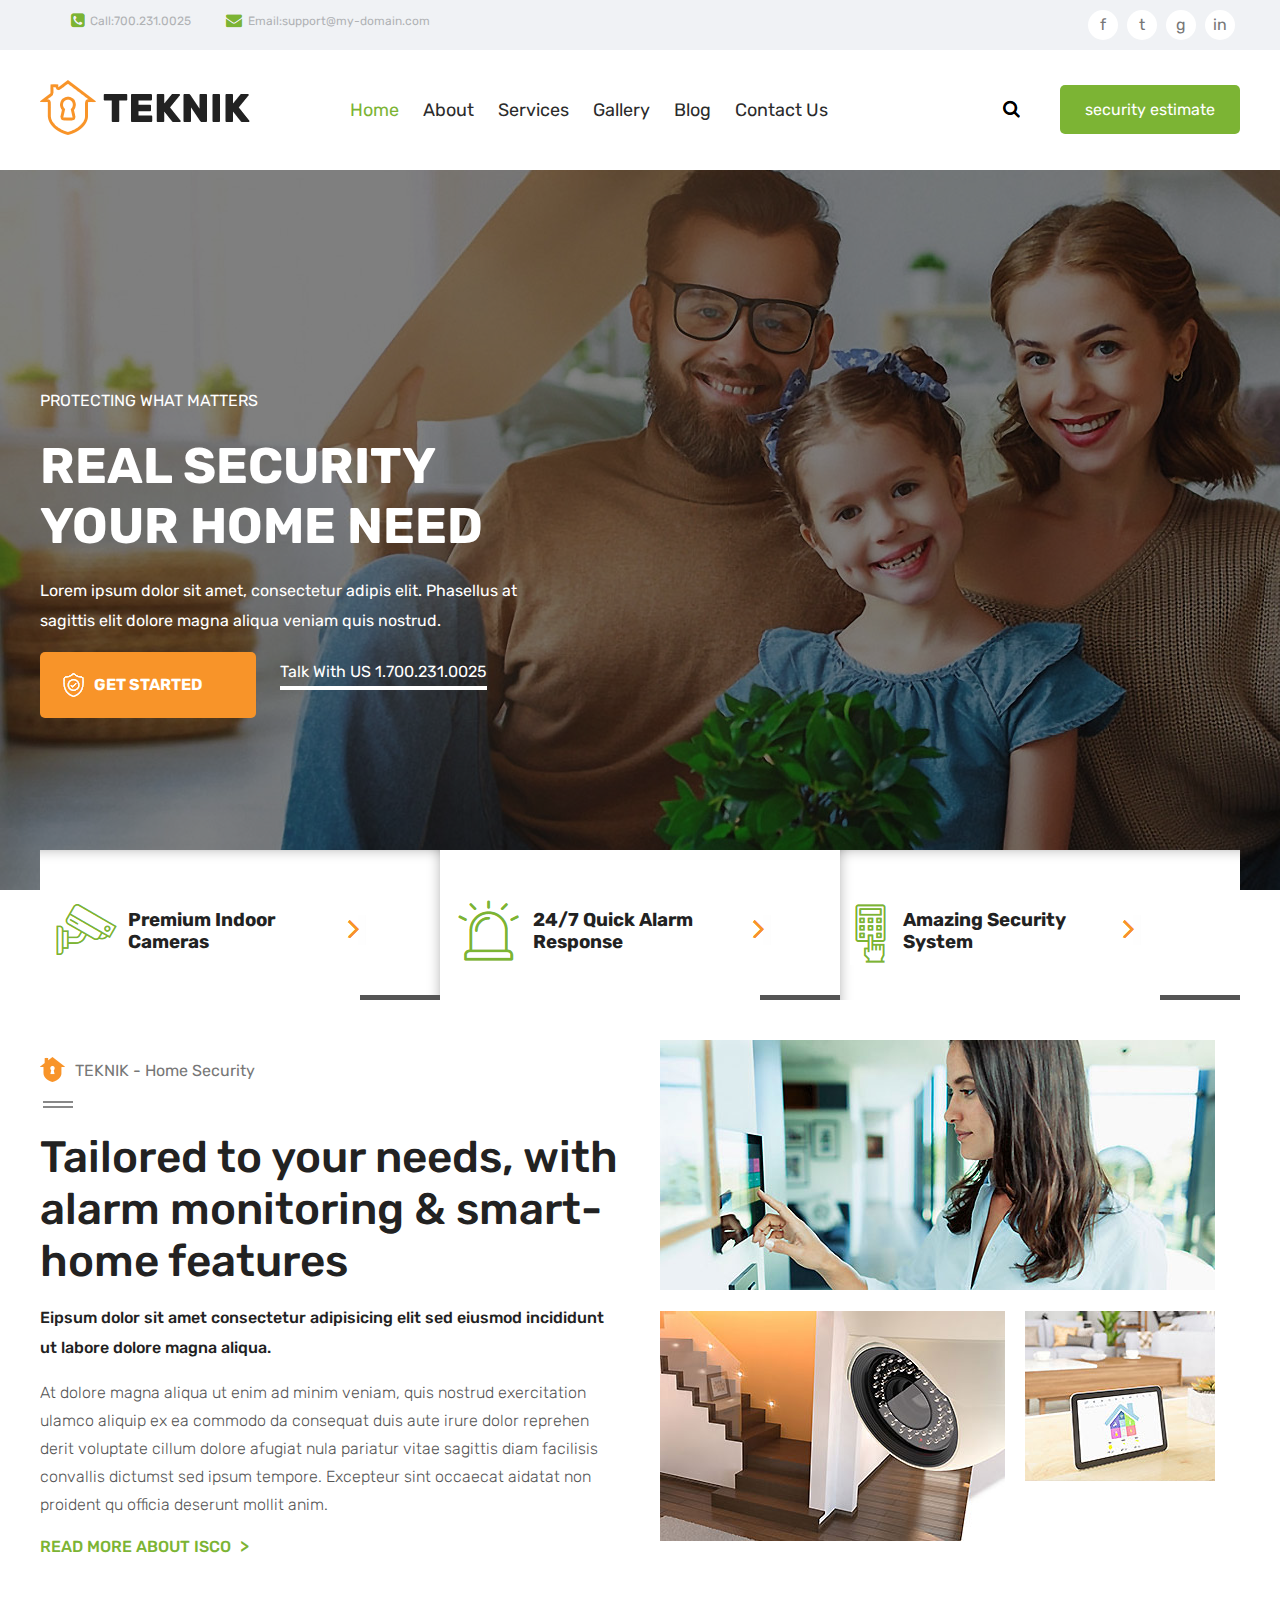
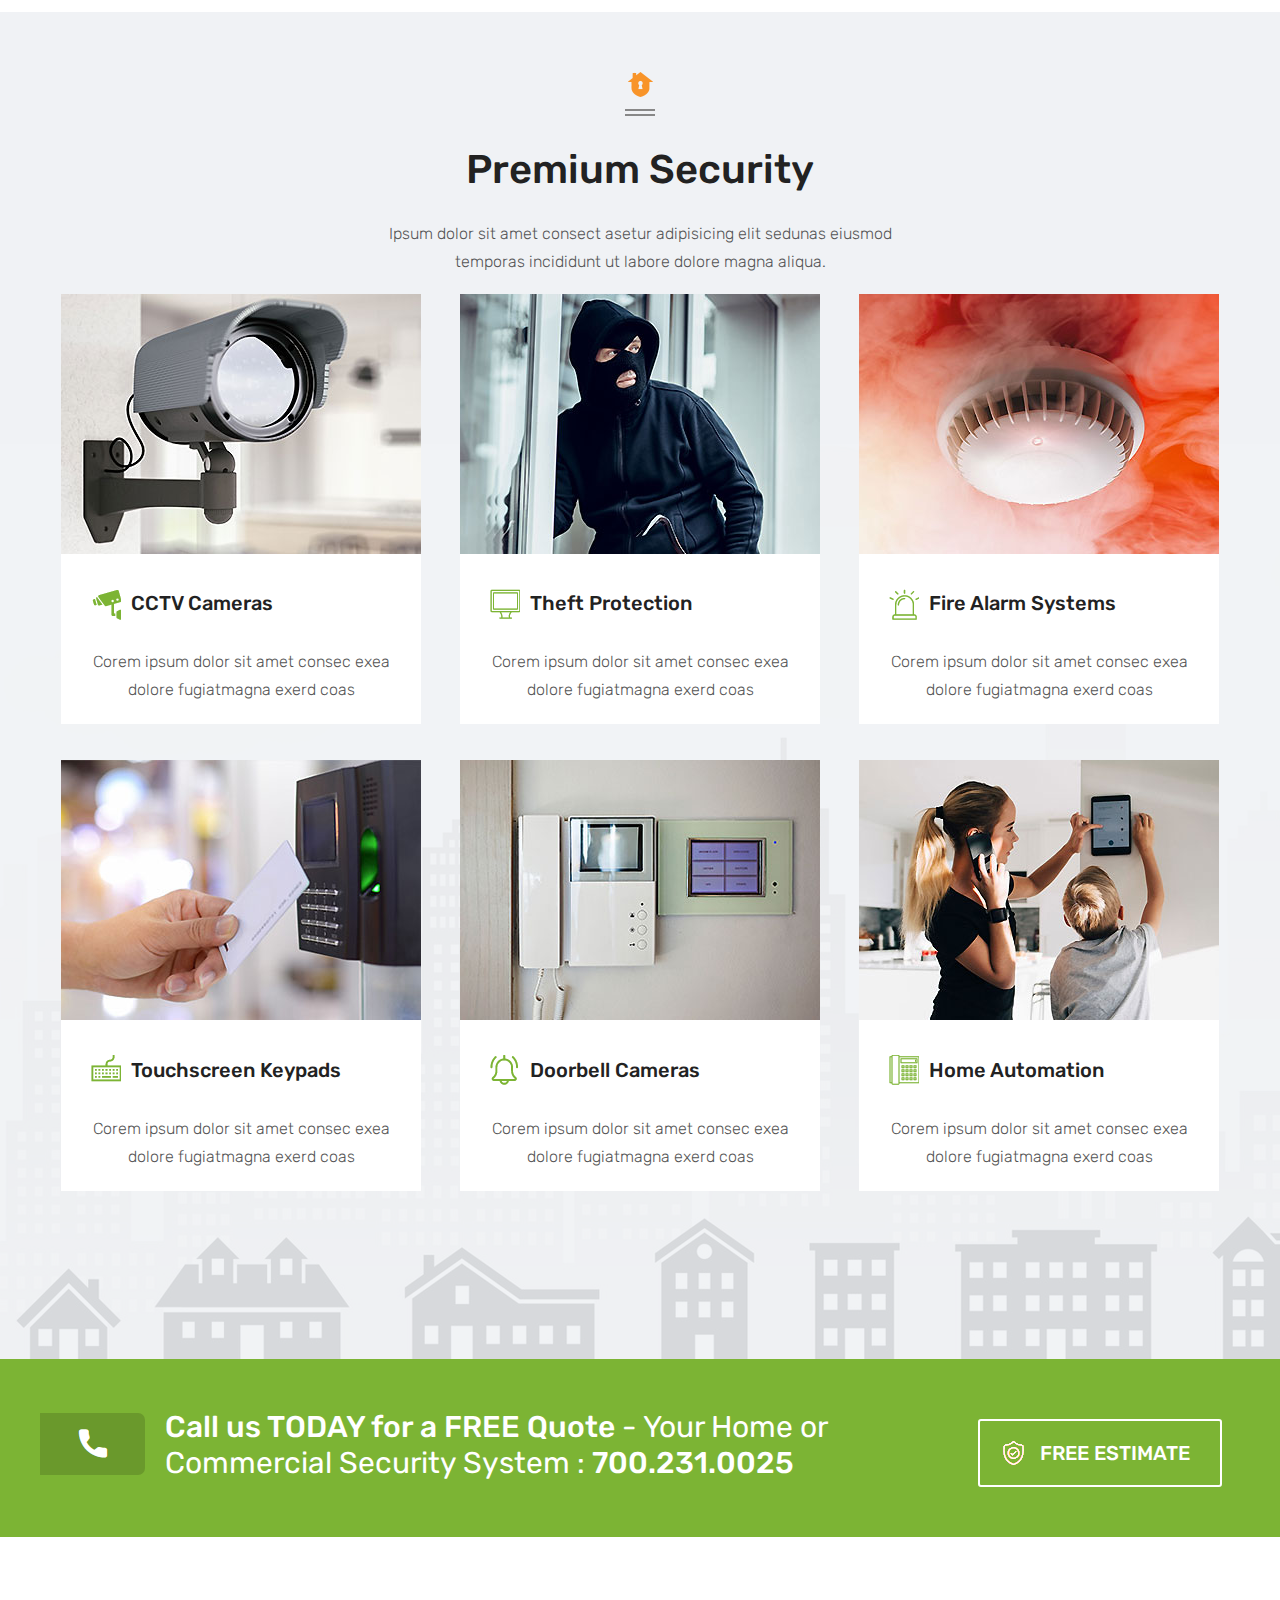
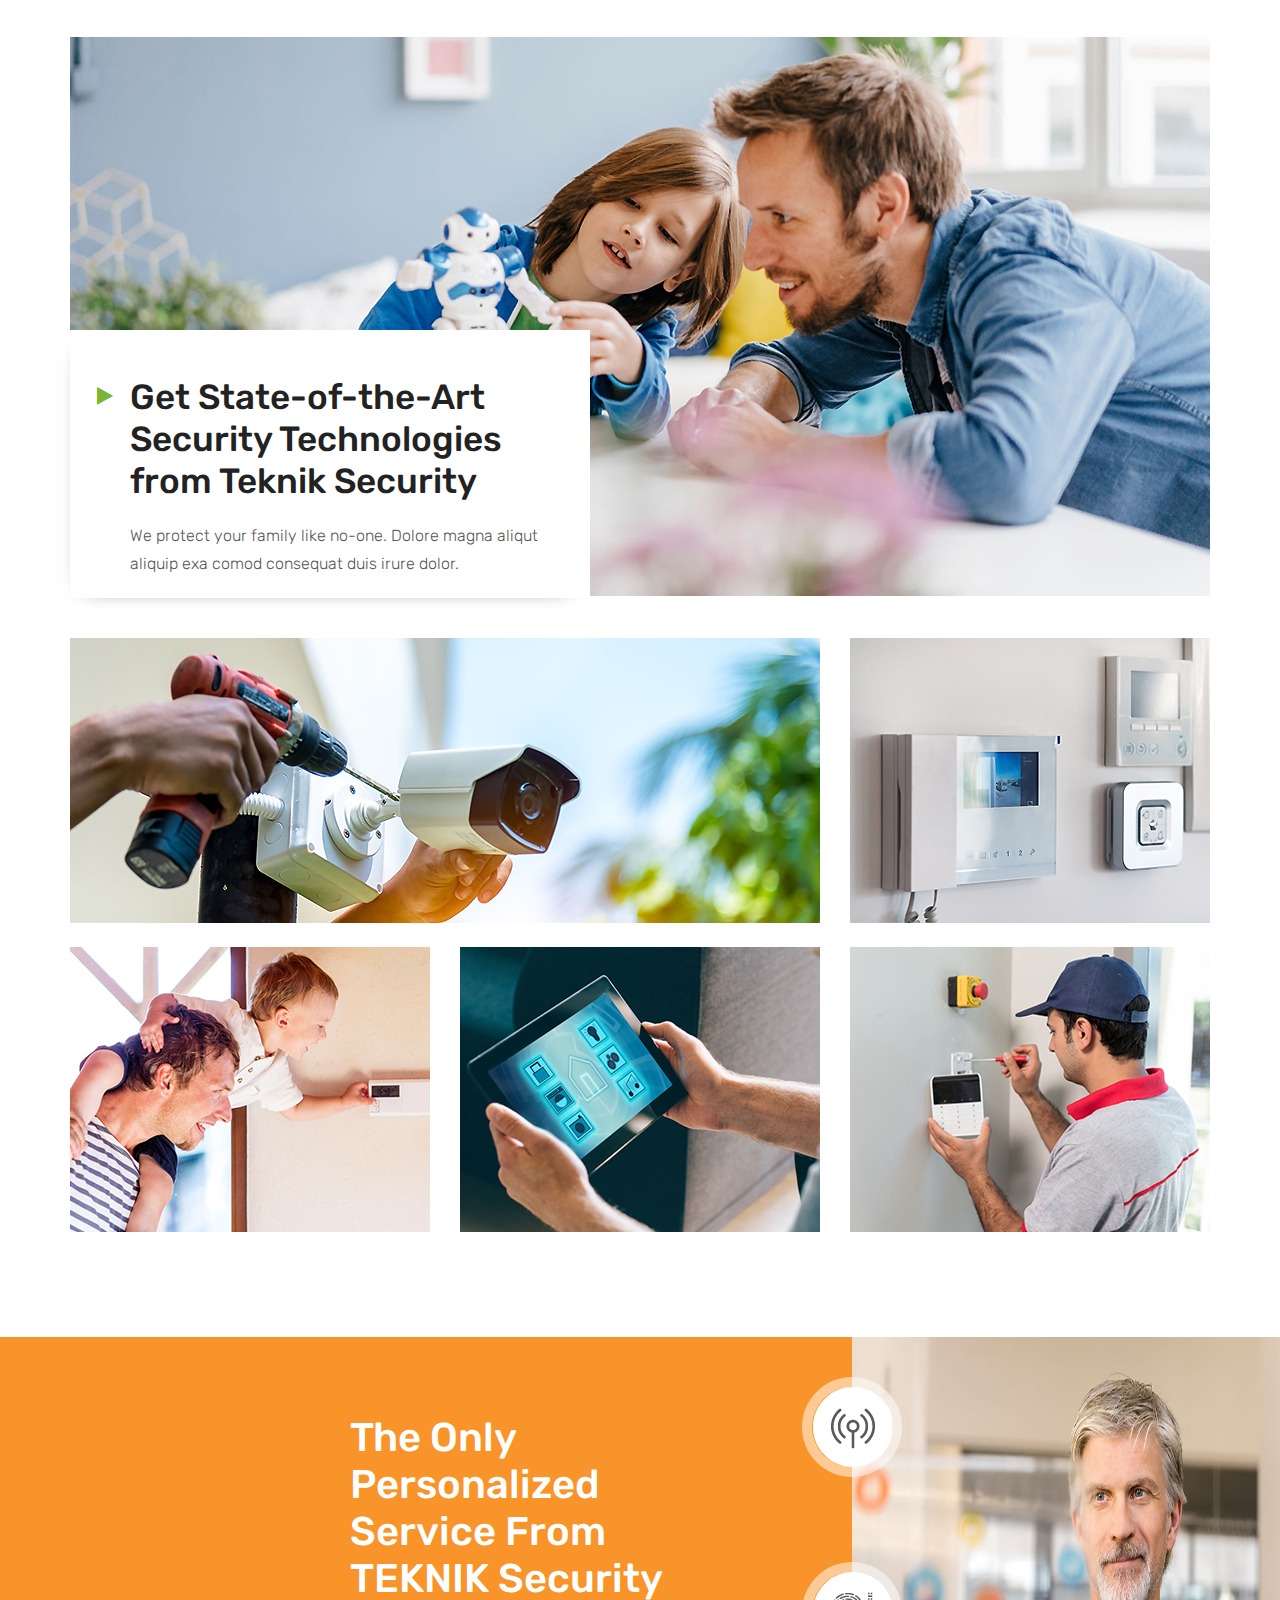
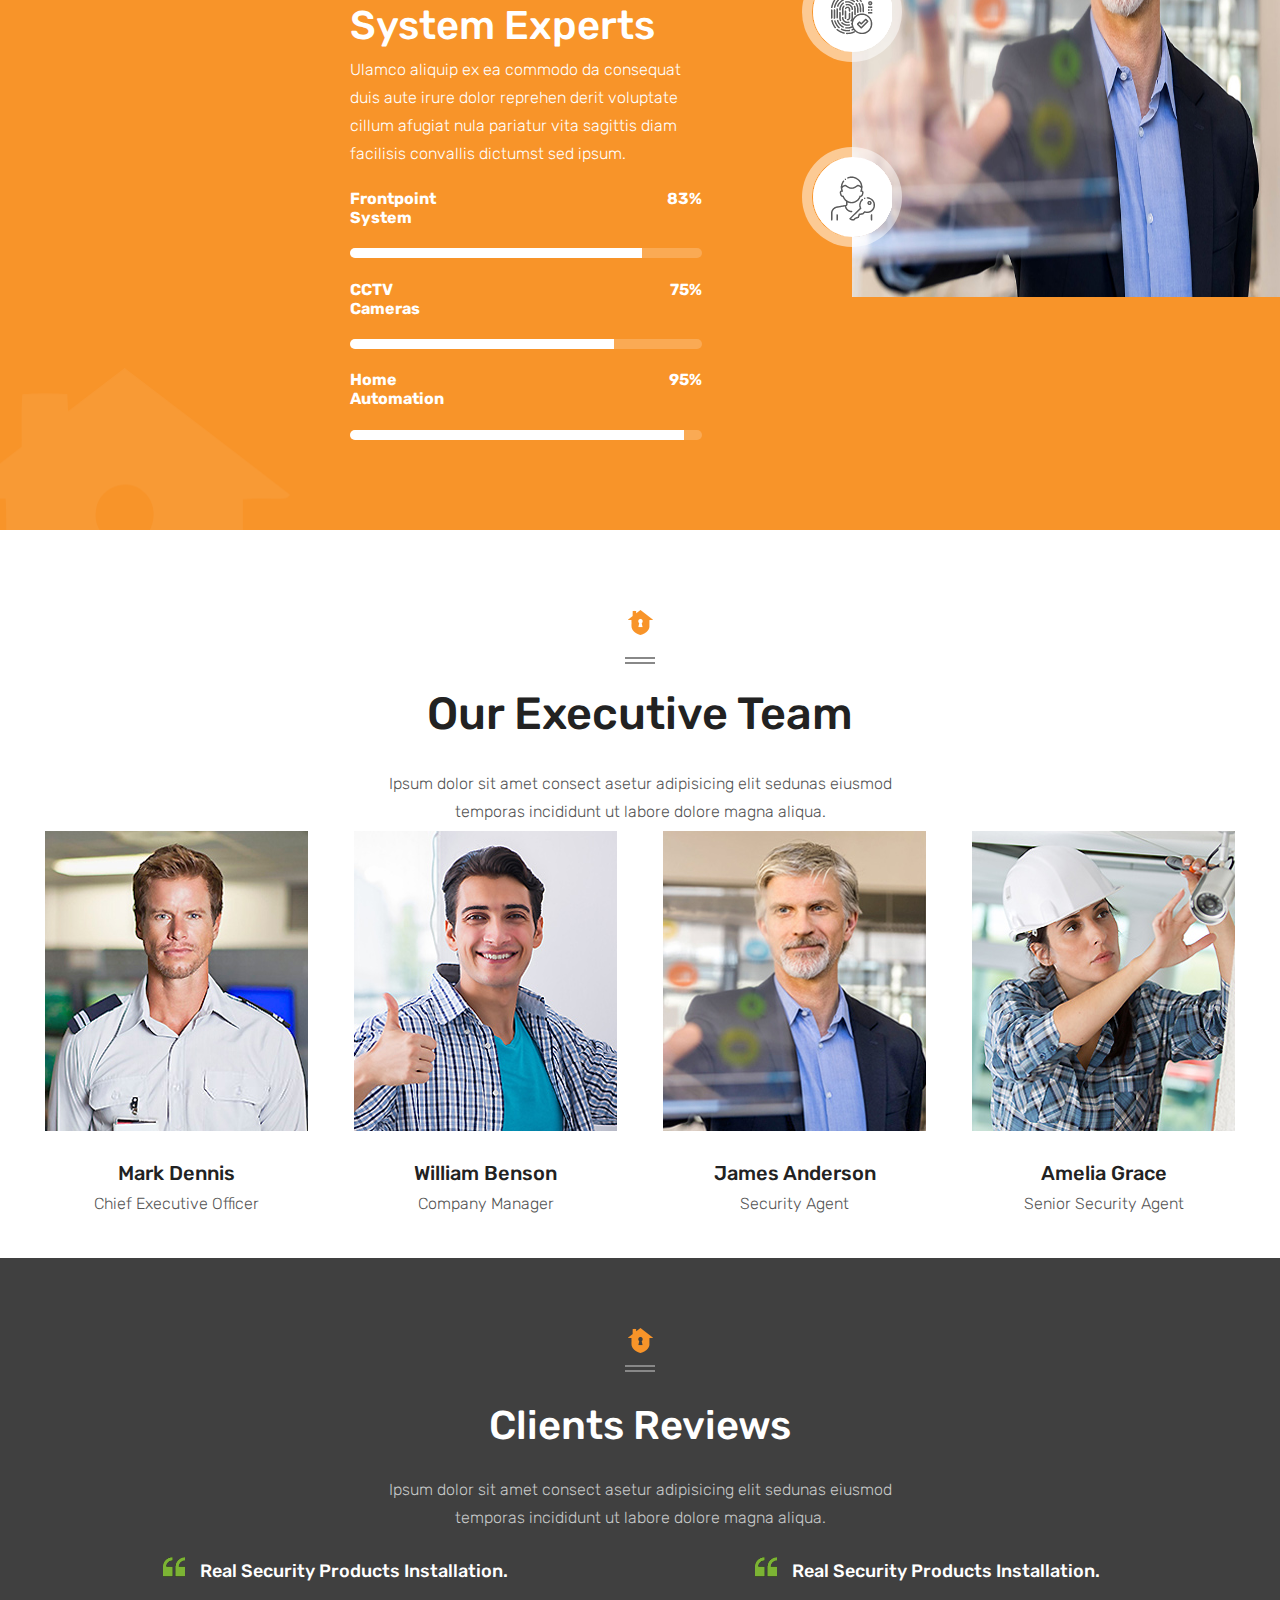
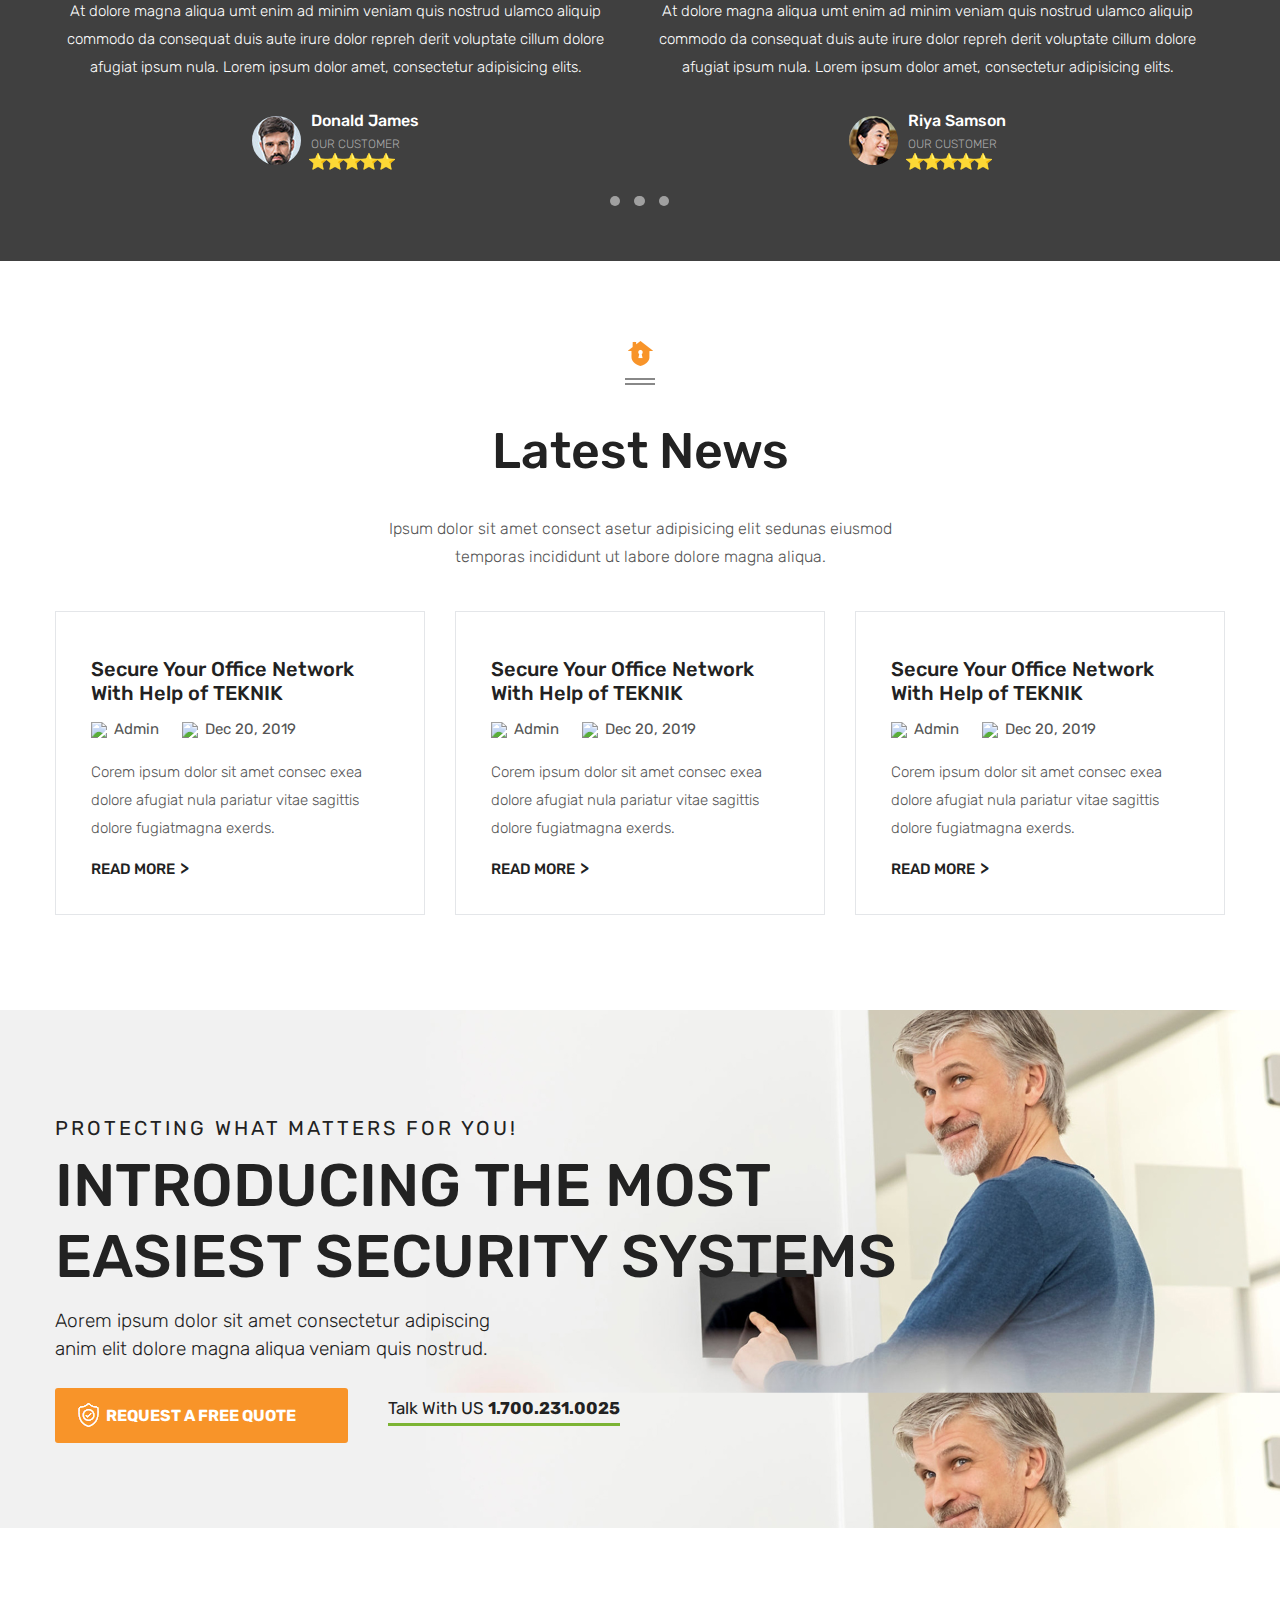
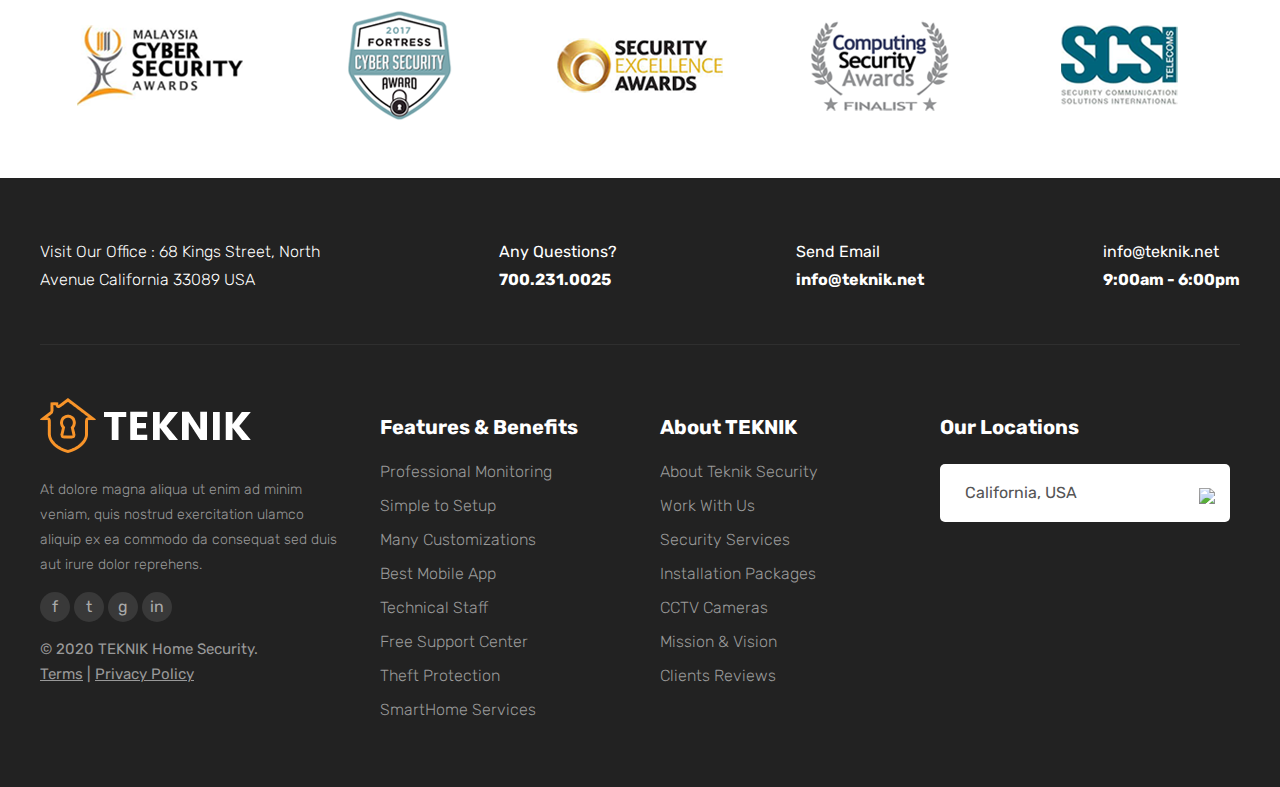
==== commit f2210e04: "Last commit" ====
--- a/index.html
+++ b/index.html
@@ -64,7 +64,7 @@
         </div>
     </div>
 </div>
-<!-- Buttions 1 -->
+<!-- Buttons 1 -->
 <div class="row top">
     <div class="info-boxes">
         <div class="info-1">
@@ -461,5 +461,125 @@
         </div>
     </div>
 </div>
+<!-- News -->
+<div class="row">
+    <div class="news">
+        <div class="icons">
+            <img src="images/icons/separater.png">
+            <img src="img/2 lines.png">
+        </div>
+        <div class="news-text">
+            <h1>Latest News</h1>
+            <div class="text">Ipsum dolor sit amet consect asetur adipisicing elit sedunas eiusmod temporas incididunt ut labore dolore magna aliqua. </div>
+        </div>
+        <div class="news-row">
+            <div class="news-box">
+                <h4><a href="#">Secure Your Office Network With Help of TEKNIK</a></h4>
+                <div class="news-info"><img src="img/user-icon.png"><span class="text">Admin</span> <img src="img/calendar-icon.png"><span class="text">Dec 20, 2019</span></div>
+                <div class="text">Corem ipsum dolor sit amet consec exea dolore afugiat nula pariatur vitae sagittis dolore fugiatmagna exerds.</div>
+                <h5><a href="#">READ MORE <span>></span></a></h5>
+            </div>
+            <div class="news-box">
+                <h4><a href="#">Secure Your Office Network With Help of TEKNIK</a></h4>
+                <div class="news-info"><img src="img/user-icon.png"><span class="text">Admin</span> <img src="img/calendar-icon.png"><span class="text">Dec 20, 2019</span></div>
+                <div class="text">Corem ipsum dolor sit amet consec exea dolore afugiat nula pariatur vitae sagittis dolore fugiatmagna exerds.</div>
+                <h5><a href="#">READ MORE <span>></span></a></h5>
+            </div>
+            <div class="news-box">
+                <h4><a href="#">Secure Your Office Network With Help of TEKNIK</a></h4>
+                <div class="news-info"><img src="img/user-icon.png"><span class="text">Admin</span> <img src="img/calendar-icon.png"><span class="text">Dec 20, 2019</span></div>
+                <div class="text">Corem ipsum dolor sit amet consec exea dolore afugiat nula pariatur vitae sagittis dolore fugiatmagna exerds.</div>
+                <h5><a href="#">READ MORE <span>></span></a></h5>
+            </div>
+        </div>
+    </div>
+</div>
+<!-- Introducing what matters -->
+<div class="what-matters">
+    <div class="row">
+        <div class="what-matters-content">
+            <h4>PROTECTING WHAT MATTERS FOR YOU!</h4>
+            <h1>INTRODUCING THE MOST EASIEST SECURITY SYSTEMS</h1>
+            <div class="text">Aorem ipsum dolor sit amet consectetur adipiscing anim elit dolore magna aliqua veniam quis nostrud.</div>
+            <a href=""><div class="bt2"><p>REQUEST A FREE QUOTE</p></div></a>
+            <div class="talk"><a href="">Talk With US <b>1.700.231.0025</b></a></div>
+        </div>
+    </div>
+</div>
+<!-- Clients -->
+<div class="clients">
+    <div class="row">
+        <div class="Clients-content">
+            <a href=""><img src="images/clients/1.png"></a>
+            <a href=""><img src="images/clients/2.png"></a>
+            <a href=""><img src="images/clients/3.png"></a>
+            <a href=""><img src="images/clients/4.png"></a>
+            <a href=""><img src="images/clients/5.png"></a>
+            <a href=""><img src="images/clients/1.png"></a>
+            <a href=""><img src="images/clients/2.png"></a>
+            <a href=""><img src="images/clients/3.png"></a>
+            <a href=""><img src="images/clients/4.png"></a>
+            <a href=""><img src="images/clients/5.png"></a>
+        </div>
+    </div>
+</div>
+<!-- End Section -->
+<div class="end-section">
+    <div class="row">
+        <div class="end-section-row1">
+            <div class="text">Visit Our Office : 68 Kings Street, North</br> Avenue California 33089 USA</div>
+            <div class="contacts"><p>Any Questions?</br> <b>700.231.0025</b></p></div>
+            <div class="contacts"><p>Send Email</br> <b>info@teknik.net</b></p></div>
+            <div class="contacts"><p>info@teknik.net</br> <b>9:00am - 6:00pm</p></b></div>
+        </div>
+        <div class="end-section-row2">
+            <div class="end-section-box1">
+                <img src="images/footer-logo.png">
+                <div class="text">At dolore magna aliqua ut enim ad minim veniam, quis nostrud exercitation ulamco aliquip ex ea commodo da consequat sed duis aut irure dolor reprehens.</div>
+                <div class="socjal">f</div>
+                <div class="socjal">t</div>
+                <div class="socjal">g</div>
+                <div class="socjal">in</div>
+                <div class="copyright">© 2020 TEKNIK Home Security.</br> <a href="">Terms</a> | <a href="">Privacy Policy</a></div>
+            </div>
+            <div class="end-section-list">
+                <h4>Features & Benefits</h4>
+                <div class="text">
+                    <ul>
+                        <li><a href="">Professional Monitoring</a></li>
+                        <li><a href="">Simple to Setup</a></li>
+                        <li><a href="">Many Customizations</a></li>
+                        <li><a href="">Best Mobile App</a></li>
+                        <li><a href="">Technical Staff</a></li>
+                        <li><a href="">Free Support Center</a></li>
+                        <li><a href="">Theft Protection</a></li>
+                        <li><a href="">SmartHome Services</a></li>
+                    </ul>
+                </div>
+            </div>
+            <div class="end-section-list">
+                <h4>About TEKNIK</h4>
+                <div class="text">
+                    <ul>
+                        <li><a href="">About Teknik Security</a></li>
+                        <li><a href="">Work With Us</a></li>
+                        <li><a href="">Security Services</a></li>
+                        <li><a href="">Installation Packages</a></li>
+                        <li><a href="">CCTV Cameras</a></li>
+                        <li><a href="">Mission & Vision</a></li>
+                        <li><a href="">Clients Reviews</a></li>
+                    </ul>
+                </div>
+            </div>
+            <div class="end-section-location">
+                <h4>Our Locations</h4>
+                <div class="location">
+                    <div class="text">California, USA</div>
+                    <img src="img/down-arrow.png">
+                </div>
+            </div>
+        </div>
+    </div>
+</div>
 </body>
 </html>--- a/style.css
+++ b/style.css
@@ -2,7 +2,6 @@
     font-family: 'Rubik' ,sans-serif;
     color: #777;
     margin: 0px;
-    margin-bottom: 100px;
 }
 .f{float: left;}
 .row{
@@ -44,6 +43,7 @@
     margin-right: 5px;
     background-color: rgb(255,255,255);
     transition: 0.6s;
+    cursor: pointer;
 }
 .socjal:hover{
     background-color: rgb(0,0,0);
@@ -731,7 +731,7 @@
 /* Review Scrolling */
 .reviews-col3{
     margin: 0 auto 60px auto;
-    width: 100px;
+    width: 75px;
     height: 5px;
 }
 .dot{
@@ -748,4 +748,234 @@
     background-color: #7cb434;
     cursor: pointer;
 }
-@keyframes reviews-scroll{from{left: 0;}to{left: -2365px;}}+@keyframes reviews-scroll{from{left: 0;}to{left: -2365px;}}
+
+/*News*/
+.news{margin-top: 80px;}
+.news-text{text-align: center;}
+.news-text h1{
+    color: #222;
+    font-size: 50px;
+    font-weight: 500;
+}
+.news-text .text{
+    margin: 0 auto 0 auto;
+    width: 45%;
+}
+.news-row{
+    margin-top: 25px;
+    display: flex;
+    flex-direction: row;
+}
+.news-box{
+    border: 1px solid #e4e6e9;
+    padding: 35px;
+    margin: 15px;
+}
+.news-info{
+    font-size: 14px;
+    font-weight: 400;
+}
+.news-info img{
+    margin-right: 7px;
+    vertical-align: middle;
+}
+.news-box .text{
+    margin: 15px 0 15px 0;
+    font-size: 15px;
+}
+.news-info img:nth-of-type(2){margin-left: 20px;}
+.news-info span{
+    font-weight: 400;
+    font-size: 13px;
+}
+.news-box a{color: #222;}
+.news-box h4{
+    margin: 10px 0 10px 0;
+    font-size: 20px;
+    font-weight: 13px;
+    font-weight: 500;
+}
+.news-box h5{
+    margin: 0;
+    font-size: 15px;
+    font-weight: 500;
+}
+.news-box h5 span{
+    margin-left: 2px;
+    font-size: 18px;
+}
+/*News Hover Anims*/
+.news-box a:hover{
+    transition: 0.5s;
+    color: #f89429;
+}
+.news-box:hover{
+    border: none;
+    box-shadow: #000000 0px 2px 20px -10px;;
+    transition: 0.5s;
+}
+
+/* Introducing what matters */
+.what-matters{
+    background-color: #f1f1f1;
+    background-image: url('images/background/2.jpg');
+    background-size: 100%;
+    color: #222;
+    margin-top: 80px;
+}
+.what-matters-content{
+    padding: 80px 15px 140px 15px;
+}
+.what-matters-content h4{
+    font-weight: 400;
+    font-size: 20px;
+    letter-spacing: 3px;
+    margin-bottom: 10px;
+}
+.what-matters-content h1{
+    font-size: 60px;
+    font-weight: 500;
+    margin: 0;
+    width: 80%;
+}
+.what-matters-content .text{
+    color: #222;
+    width: 40%;
+    margin: 15px 0 25px 0;
+    font-size: 19px;
+}
+.what-matters-content .bt2{
+    width: 25%;
+    border-radius: 3px;
+    float: left;
+}
+.what-matters-content .talk{
+    border-bottom: 3px solid #7cb434;
+    margin-left: 40px;
+    font-size: 17px;
+}
+.what-matters-content a{
+    color: #222;
+}
+/* Clients */
+.clients .row{
+    position: relative;
+    height: 250px;
+}
+.Clients-content{
+    display: flex;
+    flex-direction: row;
+    justify-content: space-between;
+    margin: 80px 0;
+    overflow: hidden;
+    position: absolute;
+    left: 0px;
+    animation: Clients-anim 15s linear 0s infinite forwards;
+}
+.Clients-content img:hover{
+    transition: 0.5s;
+    opacity: 0.5;
+    filter: grayscale(100%);
+}
+@keyframes Clients-anim {
+    0%, 15% {left: 0;}
+    20%, 35% {left: -240px;}
+    40%, 55% {left: -480px;}
+    60%, 75% {left: -720px;}
+    80%, 95% {left: -960px;}
+    100% {left: -1200px;}
+}
+/* End section */
+.end-section{
+    background-color: #222;
+}
+.end-section-row1{
+    display: flex;
+    flex-direction: row;
+    justify-content: space-between;
+    color: #fff;
+    margin-top: 60px;
+    line-height: 28px;
+    border-bottom: 1px solid #2f2f2f;
+    padding-bottom: 50px;
+}
+.end-section-row1 .text{color: #fff;}
+.contacts{
+    background-repeat: no-repeat;
+    background-position: left center;
+}
+.contacts p{margin: 0 0 0 55px;}
+.contacts:nth-of-type(2){background-image: url('img/tel-3.png');}
+.contacts:nth-of-type(3){background-image: url('img/email.png');}
+.contacts:nth-of-type(4){background-image: url('img/clock.png');}
+
+.end-section-row2{
+    display: flex;
+    flex-direction: row;
+    justify-content: space-between;
+}
+.end-section-box1 .socjal{
+    color: #aaa;
+    background-color: #393939;
+    margin: 15px 0 15px 0;
+}
+.end-section-row2{margin: 50px 0 100px 0;}
+
+.end-section-box1 .socjal:hover{background-color: #f89429; color: #fff;}
+.end-section-box1 .text{
+    color: #999;
+    margin-top: 18px;
+    line-height: 25px;
+    font-size: 14px;
+}
+.copyright{
+    font-size: 15px;
+    line-height: 25px;
+    color: #999;
+}
+.copyright a{
+    color: inherit;
+    text-decoration: underline;
+}
+.copyright a:hover{color: #f89429; transition: 0.5s;}
+.end-section-box1{width: 25%;}
+
+.end-section-row2 h4{
+    color: #fff;
+    font-size: 20px;
+    margin-top: 20px;
+    margin-bottom: 0;
+}
+.end-section-list{
+    position: relative;
+    width: 20%;
+}
+.end-section-list ul{
+    position: absolute;
+    left: 0px;
+    list-style: none;
+    padding: 0;
+    line-height: 34px;
+}
+.end-section-list a{color: #999;}
+.end-section-list a:hover{color: #6a992c; transition: 0.5s;}
+.end-section-location{width: 25%;}
+.location{
+    background-color: #fff;
+    border-radius: 5px;
+    padding: 15px 25px;
+    width: 80%;
+    margin-top: 25px;
+    cursor: pointer;
+    position: relative;
+}
+.location .text{
+    font-weight: 400; 
+    width: fit-content; 
+}
+.location img{
+    position: absolute;
+    right: 15px;
+    top: 24px;
+}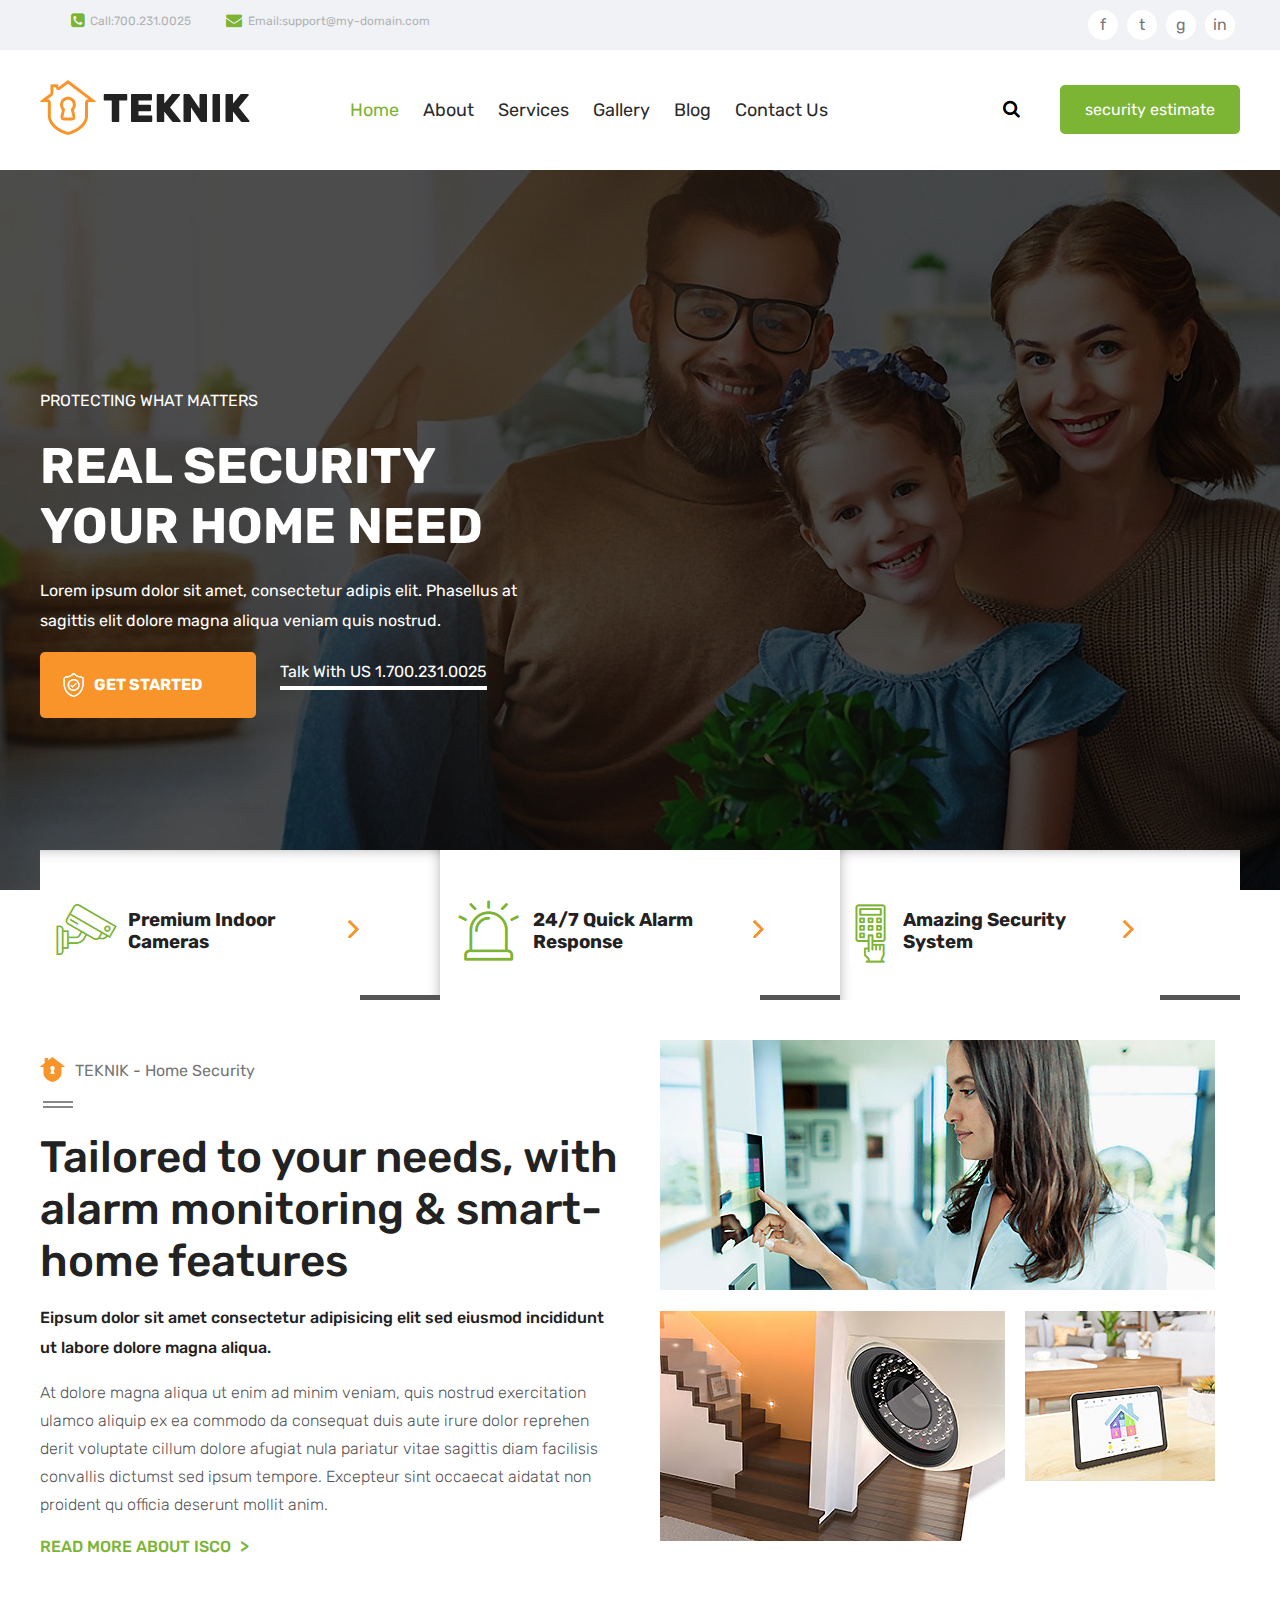
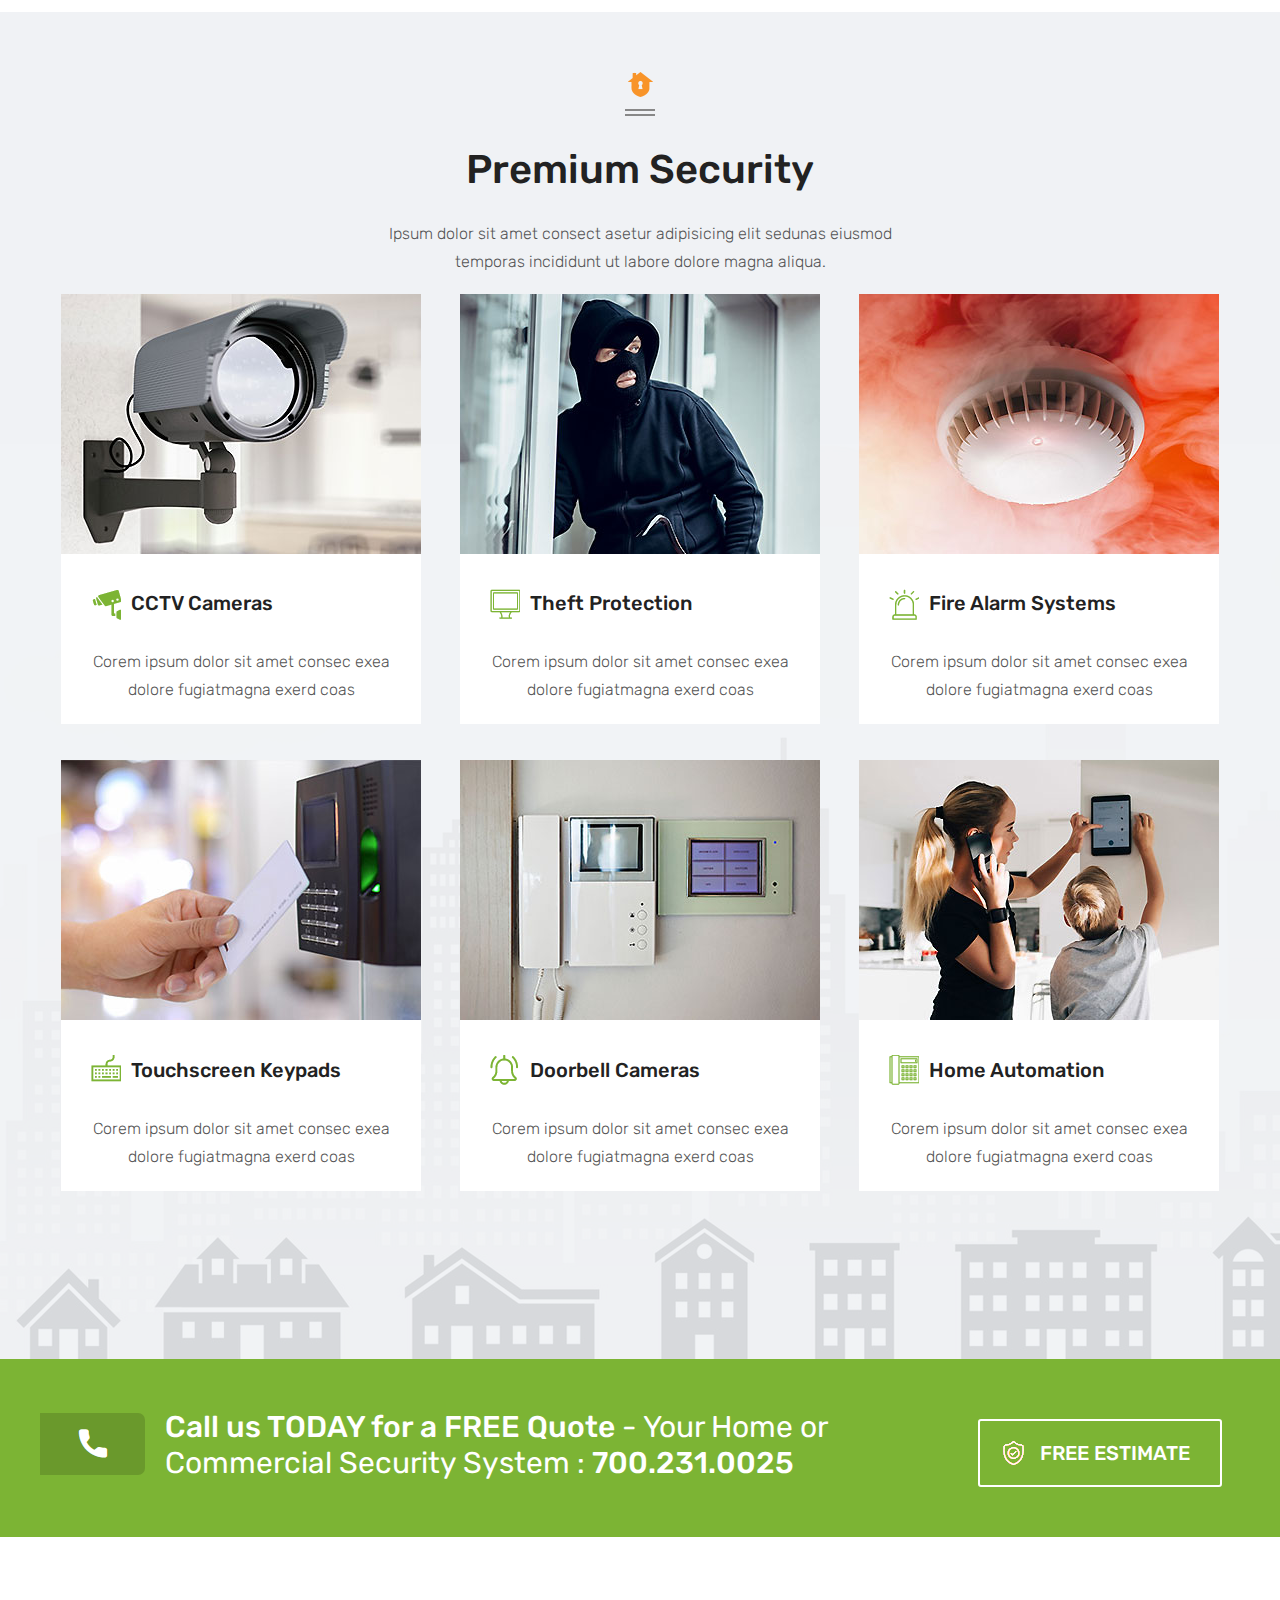
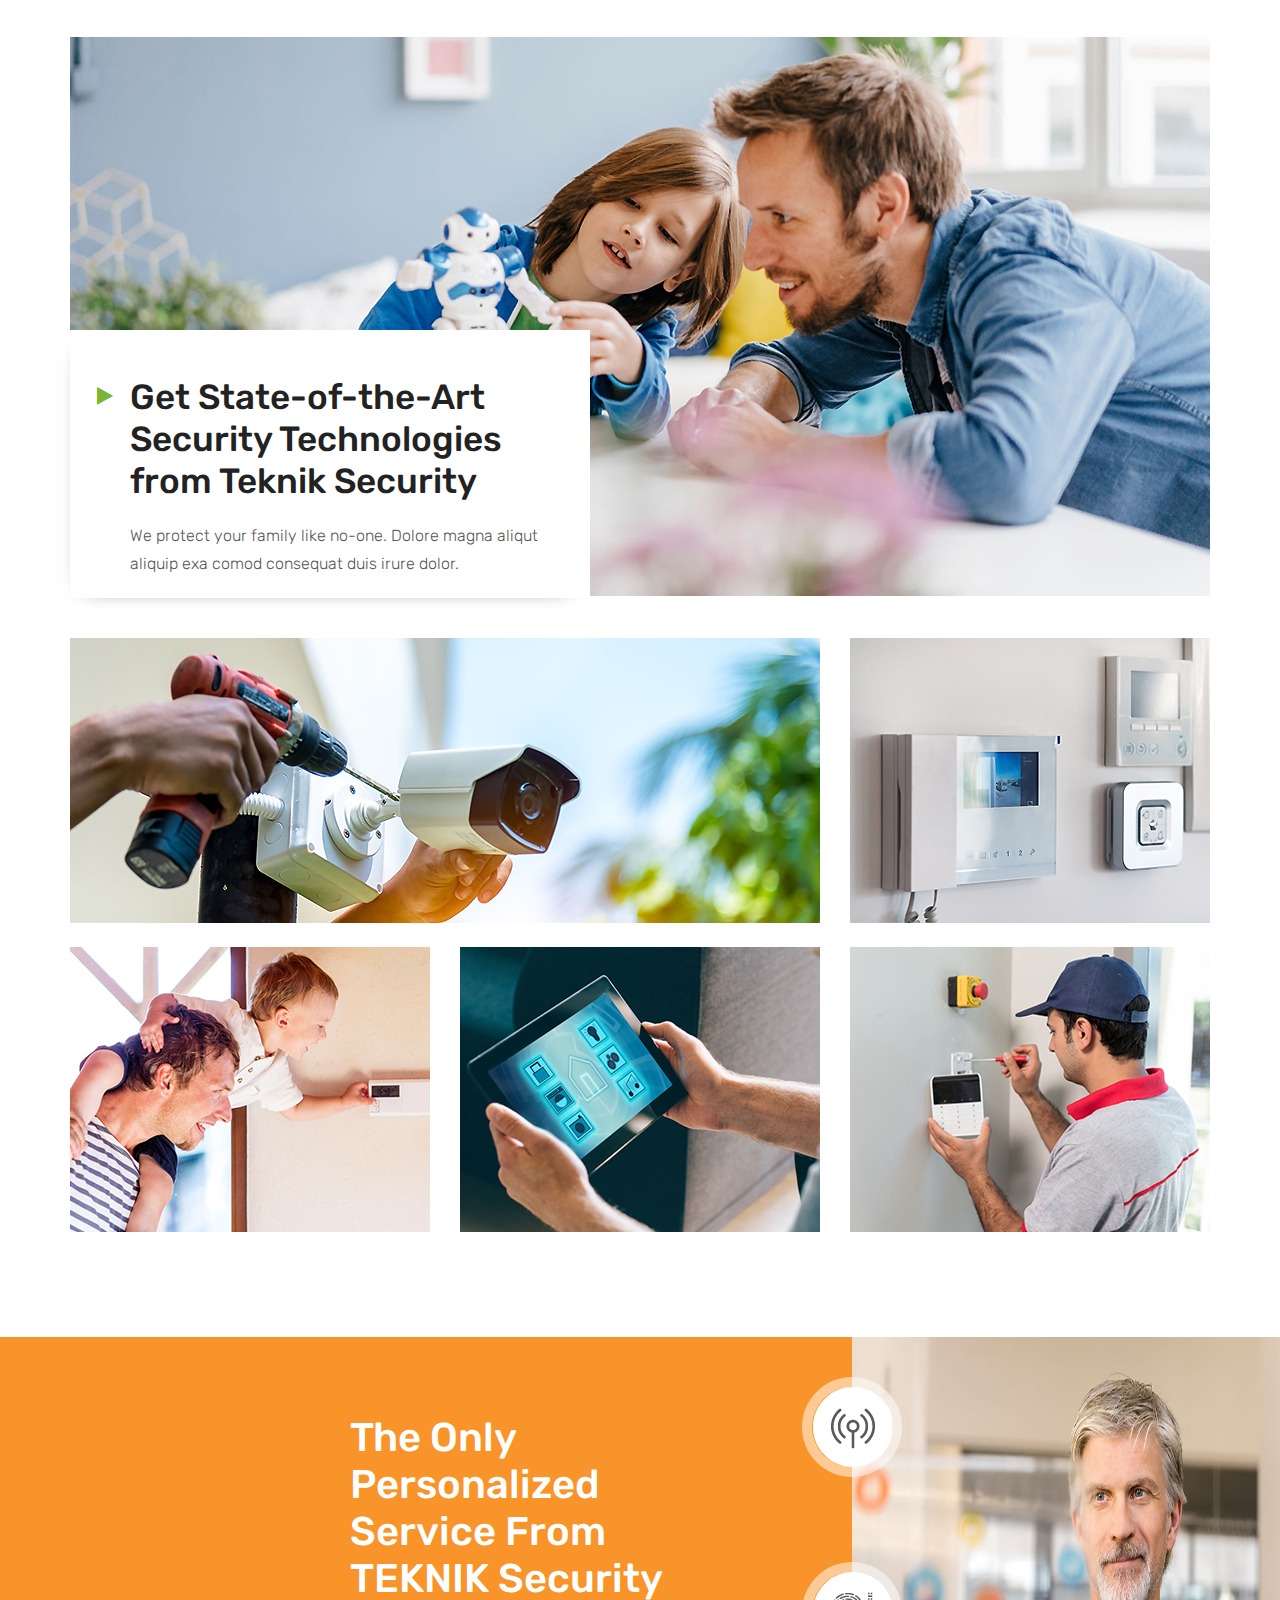
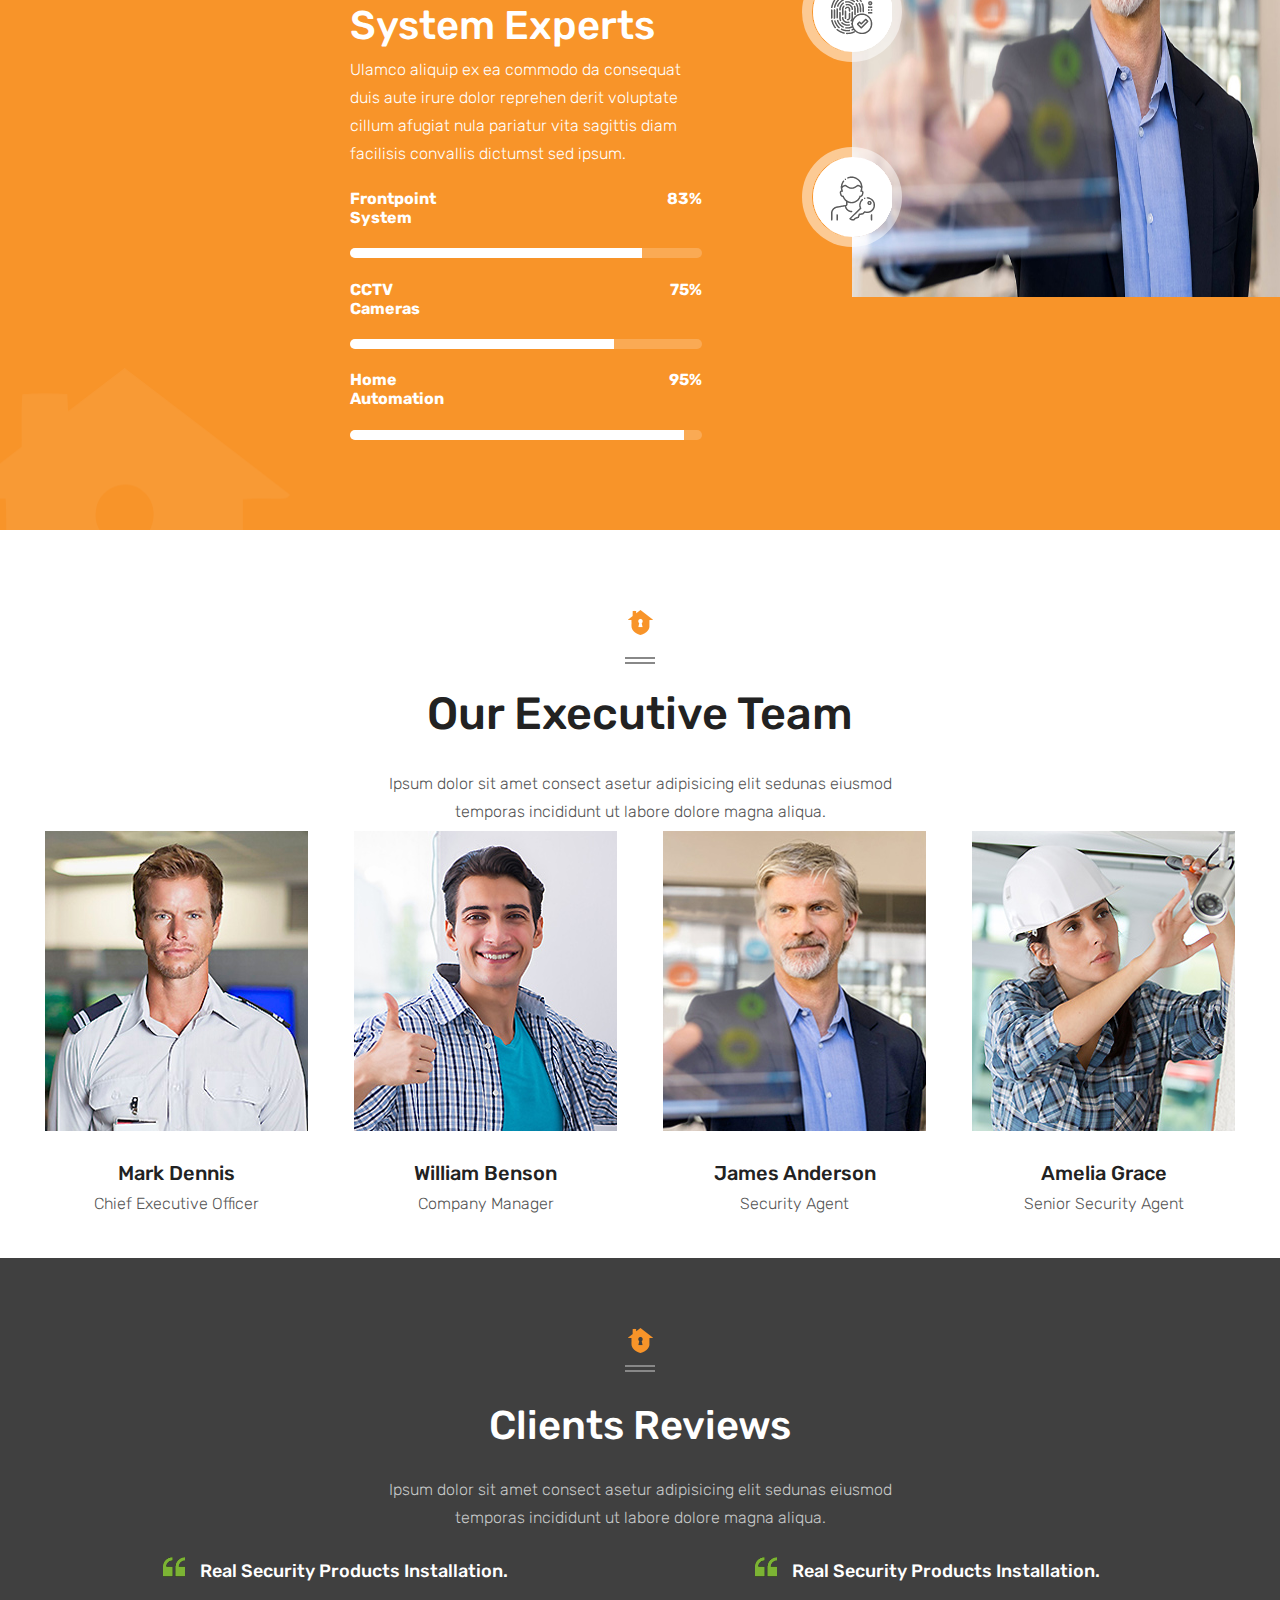
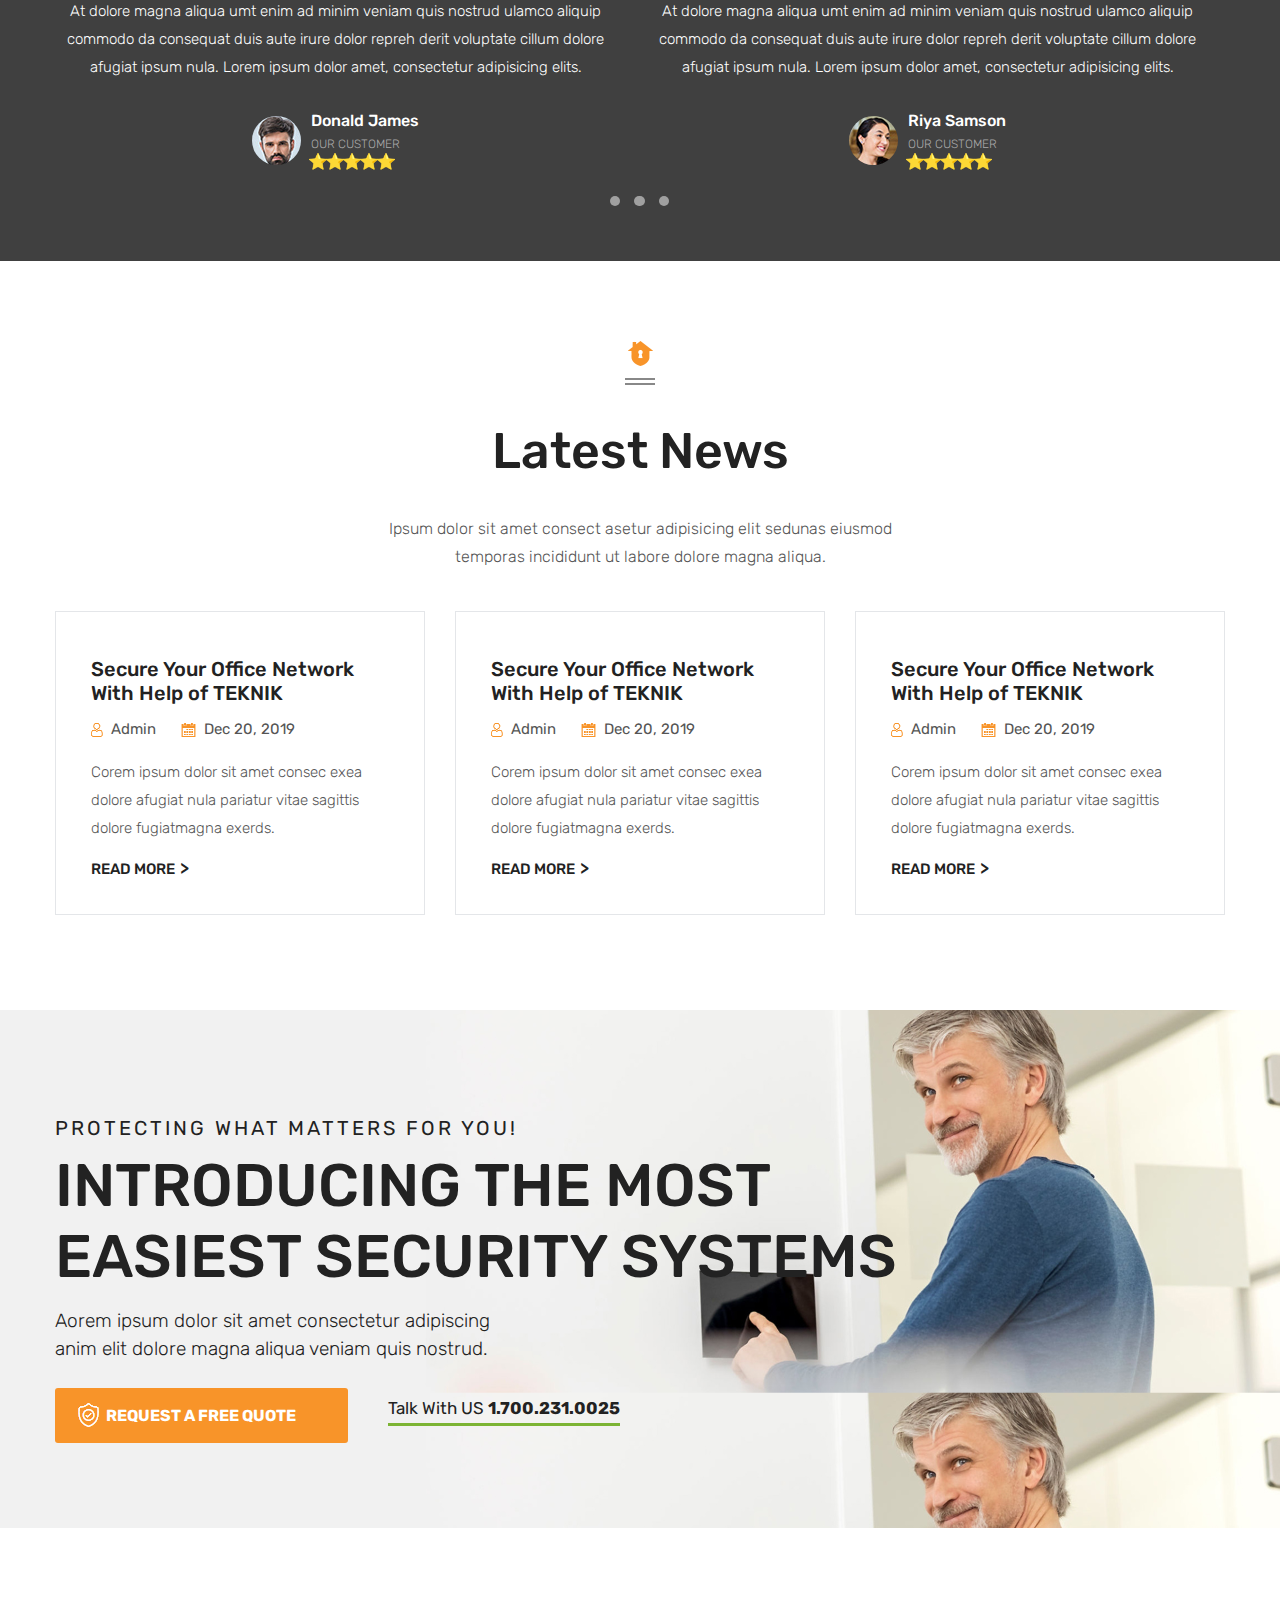
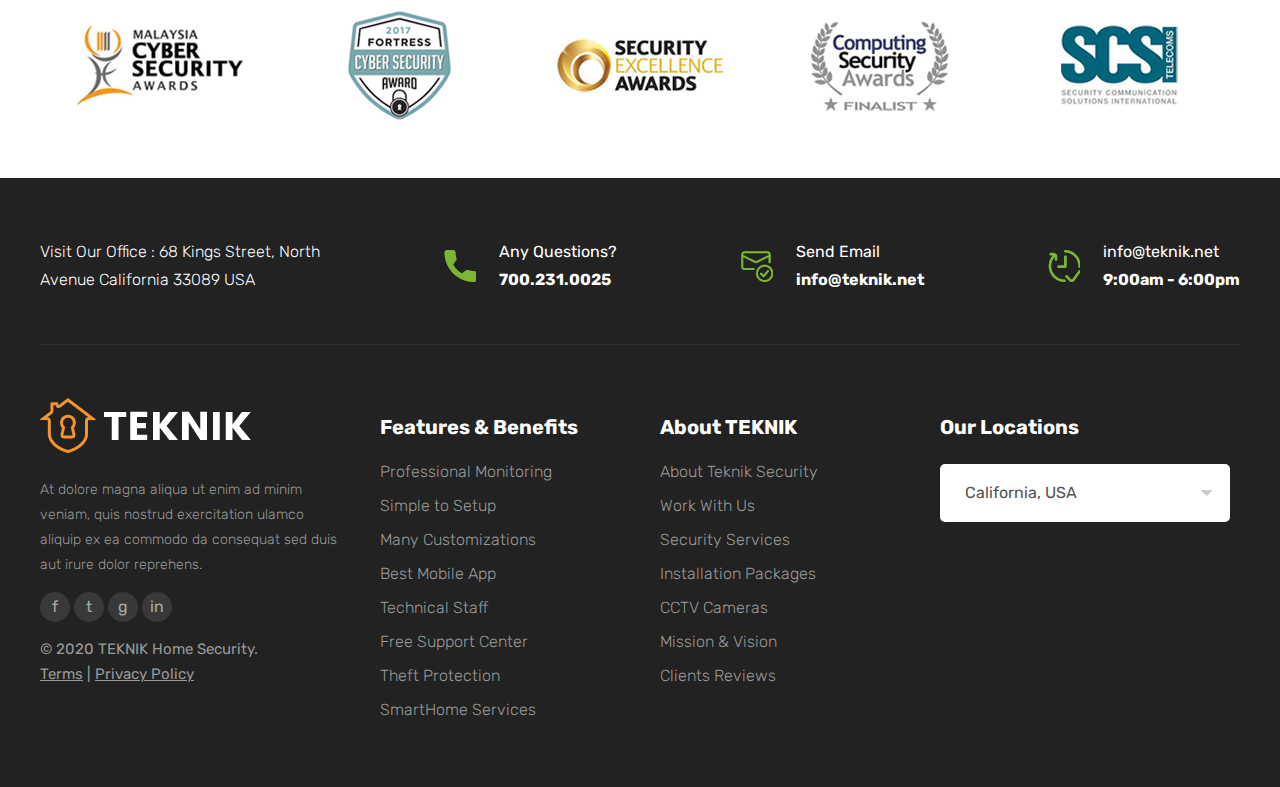
==== commit b0915abf: "gallery" ====
--- a/index.html
+++ b/index.html
@@ -32,7 +32,7 @@
             <a href="" class='active'>Home</a>
             <a href="">About</a>
             <a href="">Services</a>
-            <a href="">Gallery</a>
+            <a href="gallery.html">Gallery</a>
             <a href="">Blog</a>
             <a href="">Contact Us</a>
         </nav>
--- a/style.css
+++ b/style.css
@@ -90,7 +90,7 @@
     height: 720px;
 }
 .sl{
-    background: rgba(0,0,0,0.5);
+    background: rgba(0,0,0,0.7);
     height: 720px;
     color: #fff;
 }
@@ -192,6 +192,7 @@
     top: -40px;
     background: #fff;
 }
+/* Home Security Section */
 .home-security{
     display: flex;
     box-sizing: border-box;
@@ -978,4 +979,156 @@
     position: absolute;
     right: 15px;
     top: 24px;
-}+}
+
+/* GALLERY  PAGE */
+/* Main Slider */
+#slider-gallery{
+    background: url('images/background/3.jpg') -50px -80px;
+    height: 450px;
+}
+#slider-gallery .row-1{
+    width: auto;
+    text-align: center;
+}
+#slider-gallery .row h1{
+    font-size: 60px;
+    font-weight: 500;
+    margin: 0;
+}
+#slider-gallery .row p{
+    font-size: 16px;
+    font-weight: 300;
+}
+#slider-gallery .row span{margin: 0 10px 0 10px; font-weight: bold;}
+#slider-gallery .sl{height: 450px;}
+
+/* Gallery pictures */
+.gallery-images { 
+    display: grid;
+    grid-template-columns: 1fr 1fr 1fr 1fr;
+    grid-template-rows: 1fr 1fr 1fr;
+    gap: 25px 25px;
+    grid-auto-flow: row;
+    grid-template-areas:
+      "small1 big-picture big-picture small2"
+      "small3 big-picture big-picture small4"
+      "med1 med1 med2 med2";
+    margin-top: 50px;
+}
+.big1 { grid-area: big-picture; }
+.small1 { grid-area: small1; }
+.small2 { grid-area: small2; }
+.small3 { grid-area: small3; }
+.small4 { grid-area: small4; }  
+.med1 { grid-area: med1; }  
+.med2 { grid-area: med2; }
+.gallery-images img{
+    height: 100%;
+    width: 100%;
+}
+/* Gallery Images Hover */
+.gallery-images > *{
+    position: relative;
+    overflow: hidden;
+}
+.gallery-images a{color: #fff;}
+.gallery-images a:hover{color: #f89429; transition: 0.5s;}
+.gallery-images-hover{
+    text-align: center;
+    background: rgba(0,0,0,0.6);
+    color: #fff;
+    position: absolute;
+    width: 281.25px;
+    padding-top: 100px;
+    padding-bottom: 100px;
+    left: -281.25px;
+}
+.gallery-images-hover-big{
+    text-align: center;
+    background: rgba(0,0,0,0.6);
+    color: #fff;
+    position: absolute;
+    height: 100%;
+    width: 587.5px;
+    padding-top: 230px;
+    padding-bottom: 230px;
+    left: -587.5px;
+}
+.gallery-images-hover-med{
+    text-align: center;
+    background: rgba(0,0,0,0.6);
+    color: #fff;
+    position: absolute;
+    width: 587.5px;
+    height: 100%;
+    padding-top: 100px;
+    padding-bottom: 100px;
+    left: -587.5px;
+}
+.small1:hover .gallery-images-hover{animation: gallery-images-hover 250ms ease-in-out 0s 1 forwards;}
+.small2:hover .gallery-images-hover{animation: gallery-images-hover 250ms ease-in-out 0s 1 forwards;}
+.small3:hover .gallery-images-hover{animation: gallery-images-hover 250ms ease-in-out 0s 1 forwards;}
+.small4:hover .gallery-images-hover{animation: gallery-images-hover 250ms ease-in-out 0s 1 forwards;}
+@keyframes gallery-images-hover{from{left: -281.25px;}to{left: 0px;}}
+
+.big1:hover .gallery-images-hover-big{animation: gallery-images-hover-big 250ms ease-in-out 0s 1 forwards;}
+@keyframes gallery-images-hover-big{from{left: -587.5px;}to{left: 0px;}}
+
+.med1:hover .gallery-images-hover-med{animation: gallery-images-hover-med 250ms ease-in-out 0s 1 forwards;}
+.med2:hover .gallery-images-hover-med{animation: gallery-images-hover-med 250ms ease-in-out 0s 1 forwards;}
+@keyframes gallery-images-hover-med{from{left: -587.5px;}to{left: 0px;}}
+
+.small1 .gallery-images-hover{animation: gallery-images-hover-off-small 250ms ease-in-out 0s 1 forwards;}
+.small2 .gallery-images-hover{animation: gallery-images-hover-off-small 250ms ease-in-out 0s 1 forwards;}
+.small3 .gallery-images-hover{animation: gallery-images-hover-off-small 250ms ease-in-out 0s 1 forwards;}
+.small4 .gallery-images-hover{animation: gallery-images-hover-off-small 250ms ease-in-out 0s 1 forwards;}
+@keyframes gallery-images-hover-off-small{from{left: 0px;}to{left: 281.25px;}}
+
+.big1 .gallery-images-hover-big{animation: gallery-images-hover-off-big 250ms ease-in-out 0s 1 forwards;}
+.med1 .gallery-images-hover-med{animation: gallery-images-hover-off-big 250ms ease-in-out 0s 1 forwards;}
+.med2 .gallery-images-hover-med{animation: gallery-images-hover-off-big 250ms ease-in-out 0s 1 forwards;}
+@keyframes gallery-images-hover-off-big{from{left: 0px;}to{left: 587.5px;}}
+
+/* Gallery button */
+.gallery-btn{
+    width: fit-content !important;
+    margin: 70px auto 70px auto;
+    font-size: 20px;
+    border: 2px solid black;
+    padding: 20px 35px;
+    position: relative;
+}
+.gallery-btn h5{
+    font-weight: 500;
+    color: #000;
+    margin: 0;
+}
+.gallery-btn span{
+    font-weight: 400;
+    font-size: 18px;
+}
+.gallery-btn-hover{
+    content: '';
+    position: absolute;
+    top: 1px;
+    left: 1px;
+    width: 99%;
+    z-index: -1;
+    opacity: 0;
+    background-color: #f7952c;
+    animation: gallery-btn-hover-opacity-off 500ms ease-in-out 0s 1 forwards;
+}
+.gallery-btn:hover .gallery-btn-hover{
+    animation: gallery-btn-hover-opacity 500ms ease-in-out 0s 1 forwards;
+}
+.gallery-btn:hover{border-color: #f7952c;}
+.gallery-btn:hover .gallery-btn-text h5{color: #fff; transition: 0.8s;}
+@keyframes gallery-btn-hover-opacity{
+    from{opacity: 0; height: 40%;}
+    to{opacity: 1; height: 96%;}
+}
+@keyframes gallery-btn-hover-opacity-off{
+    from{opacity: 1; height: 99%;}
+    to{opacity: 0; height: 40%;}
+}
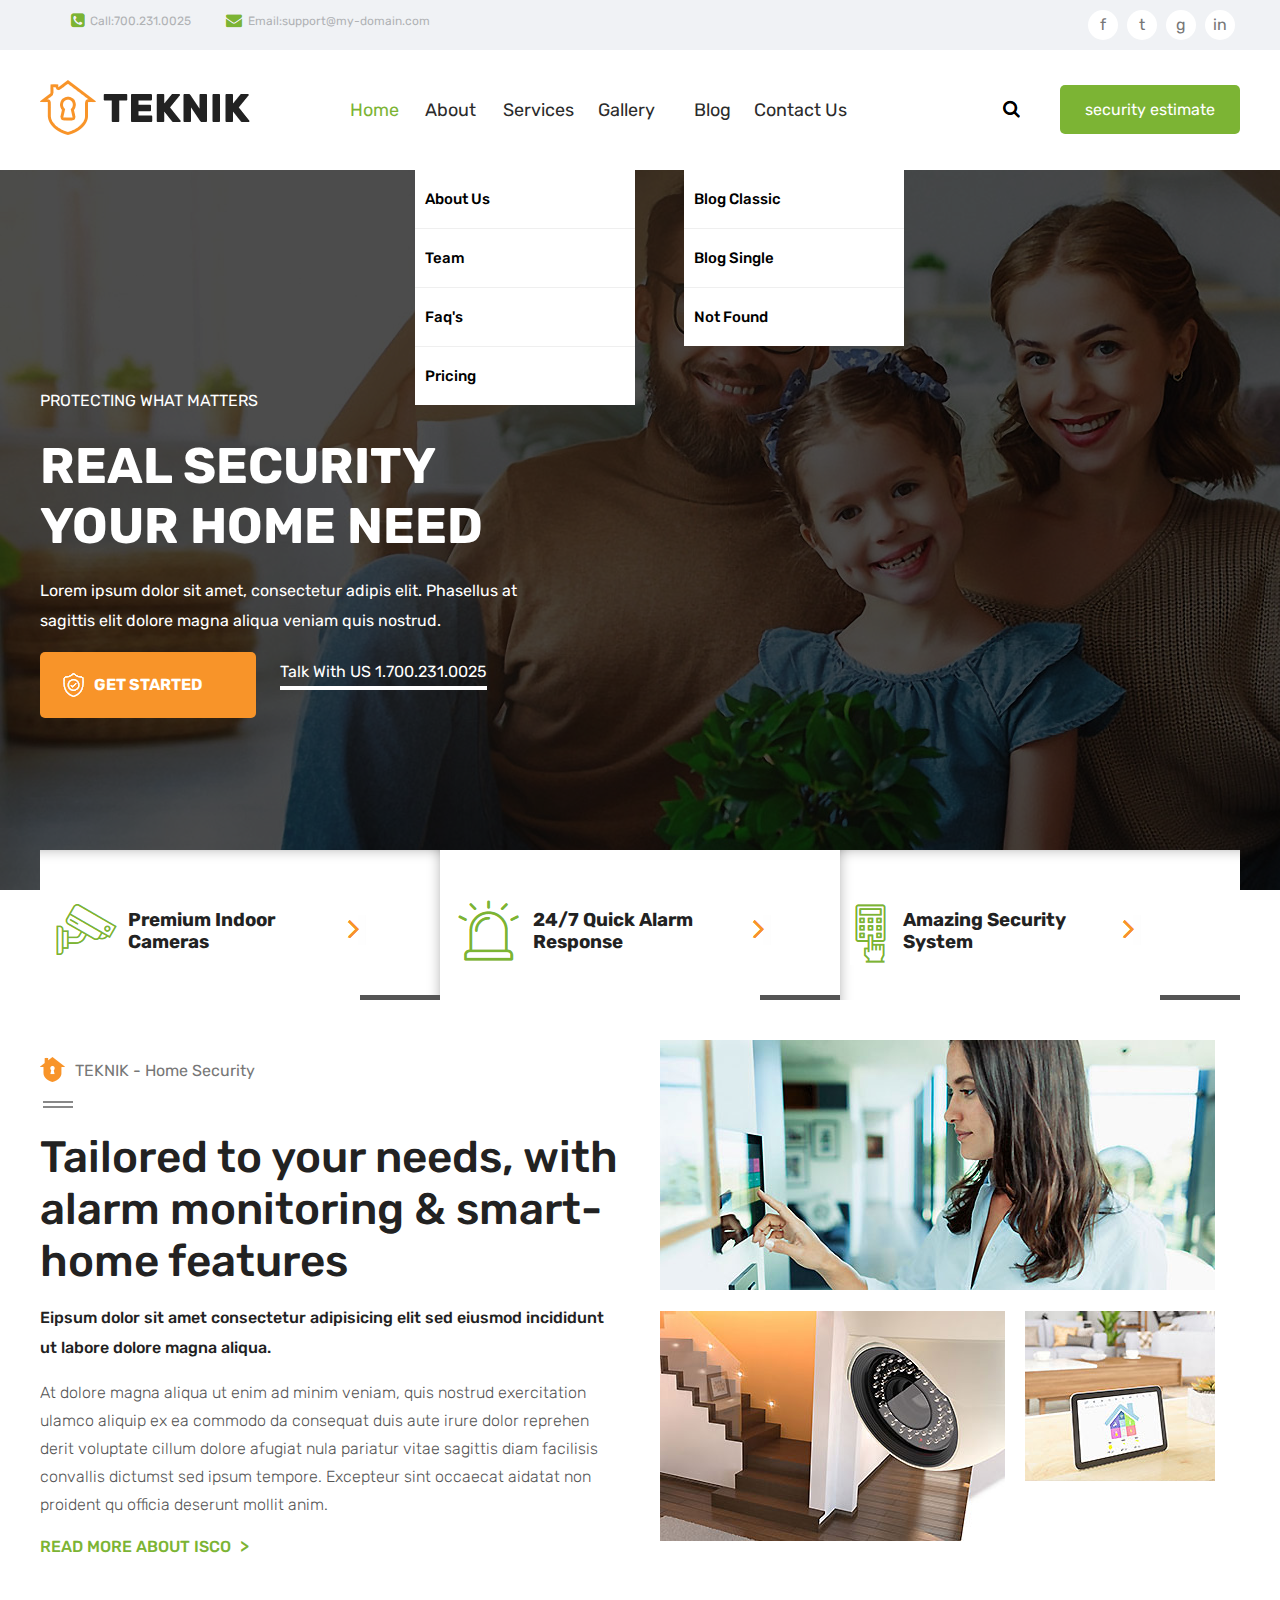
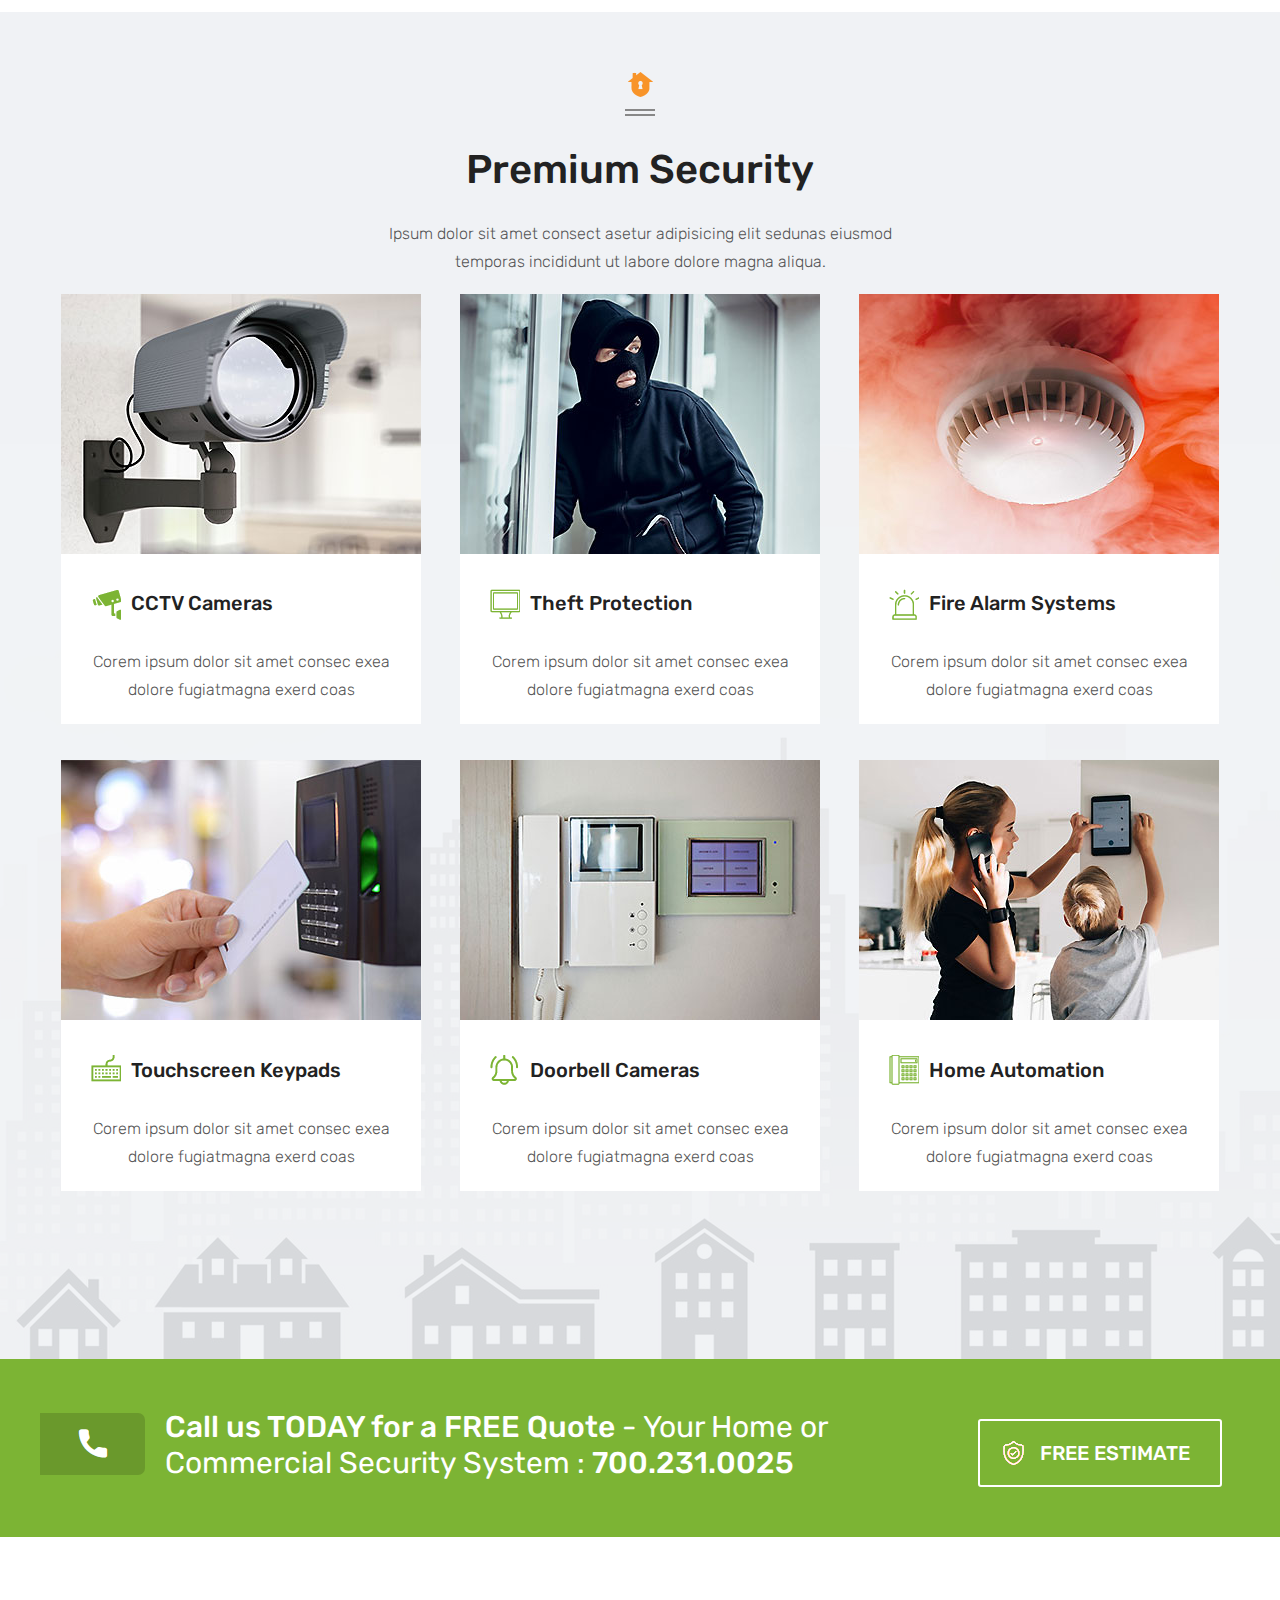
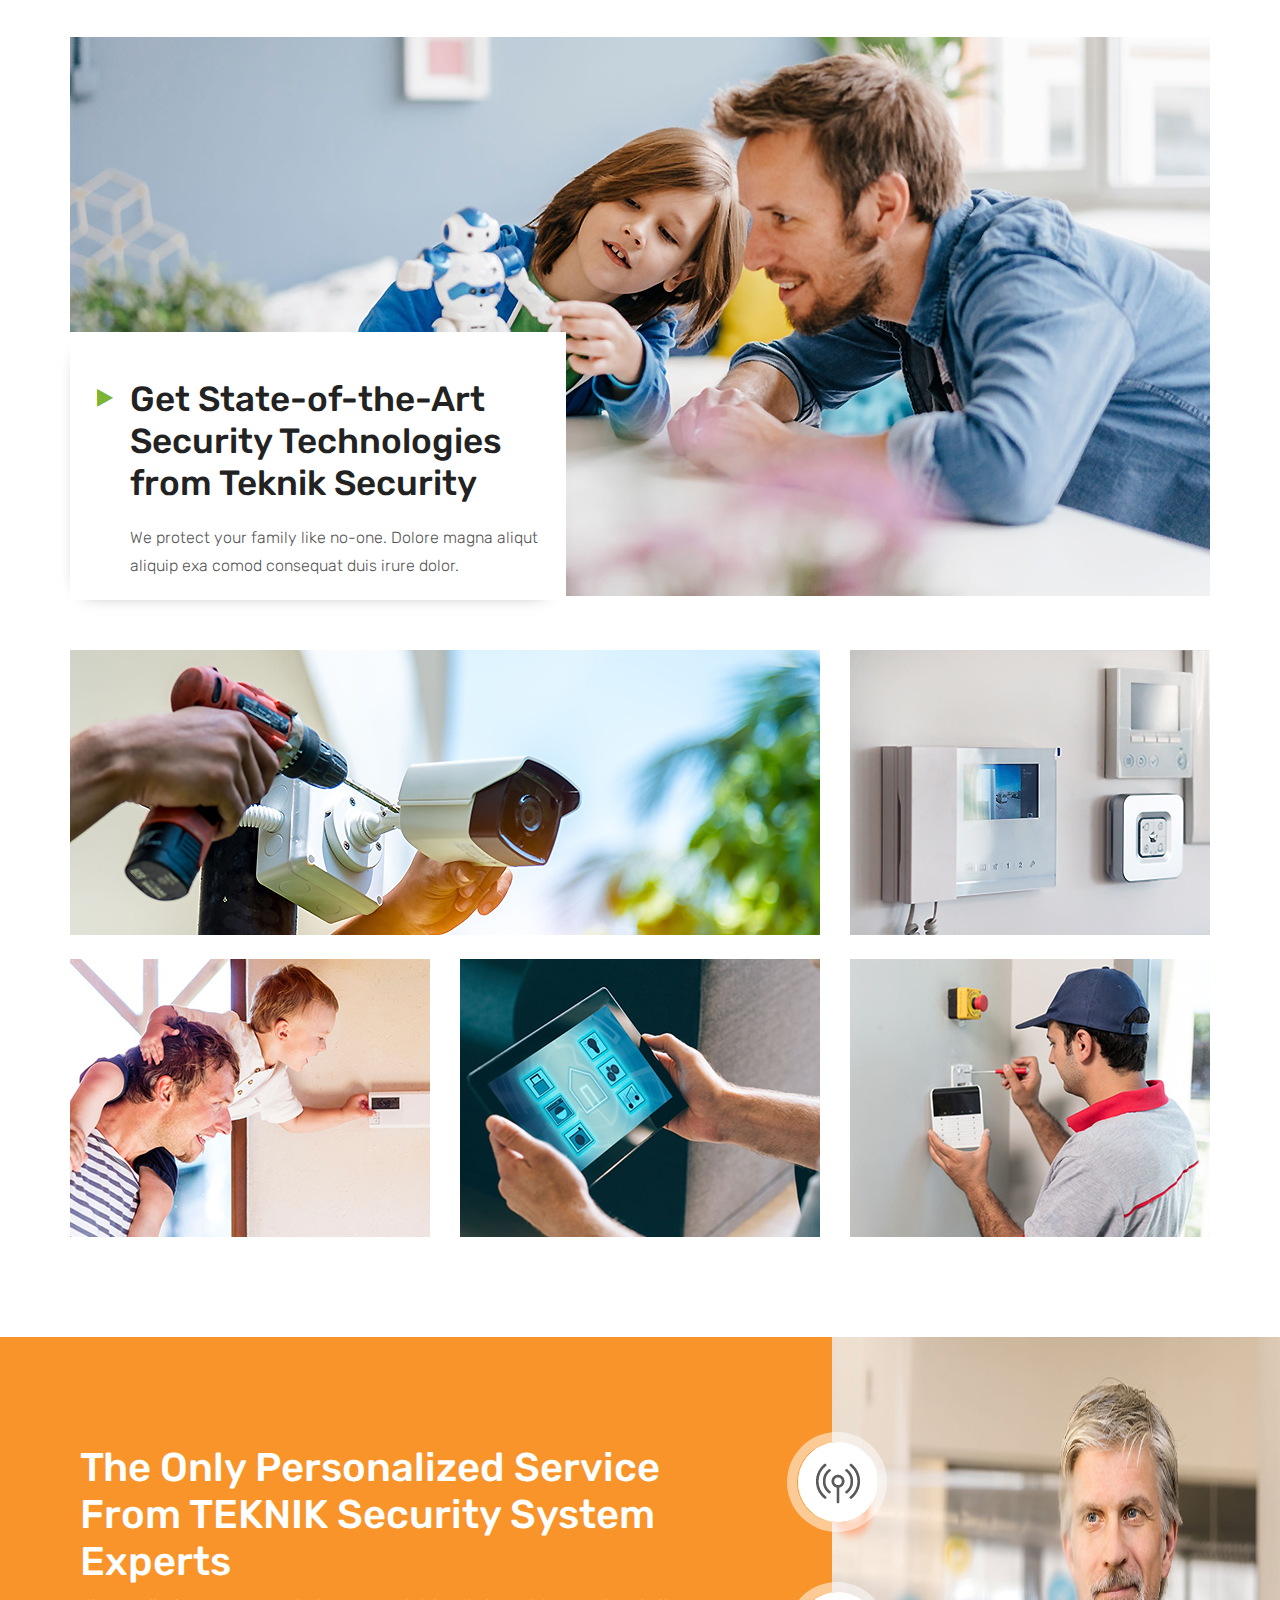
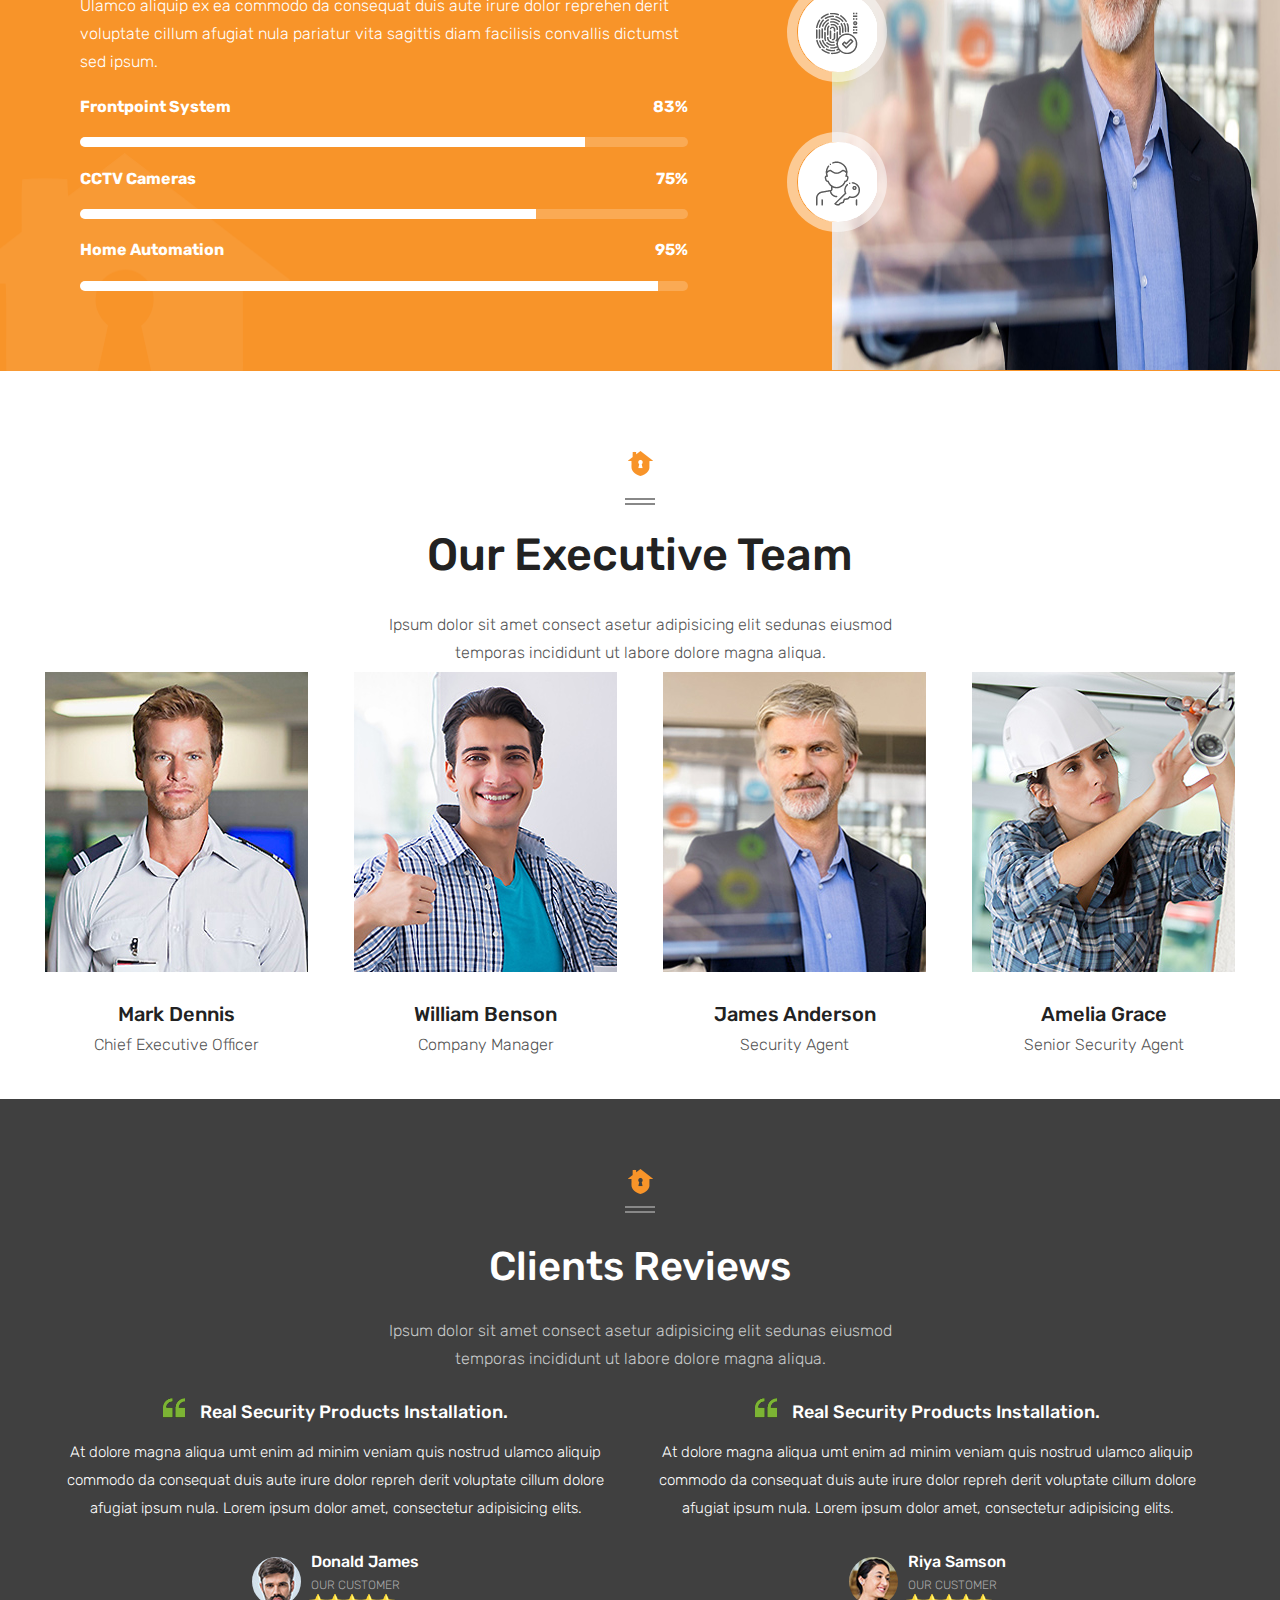
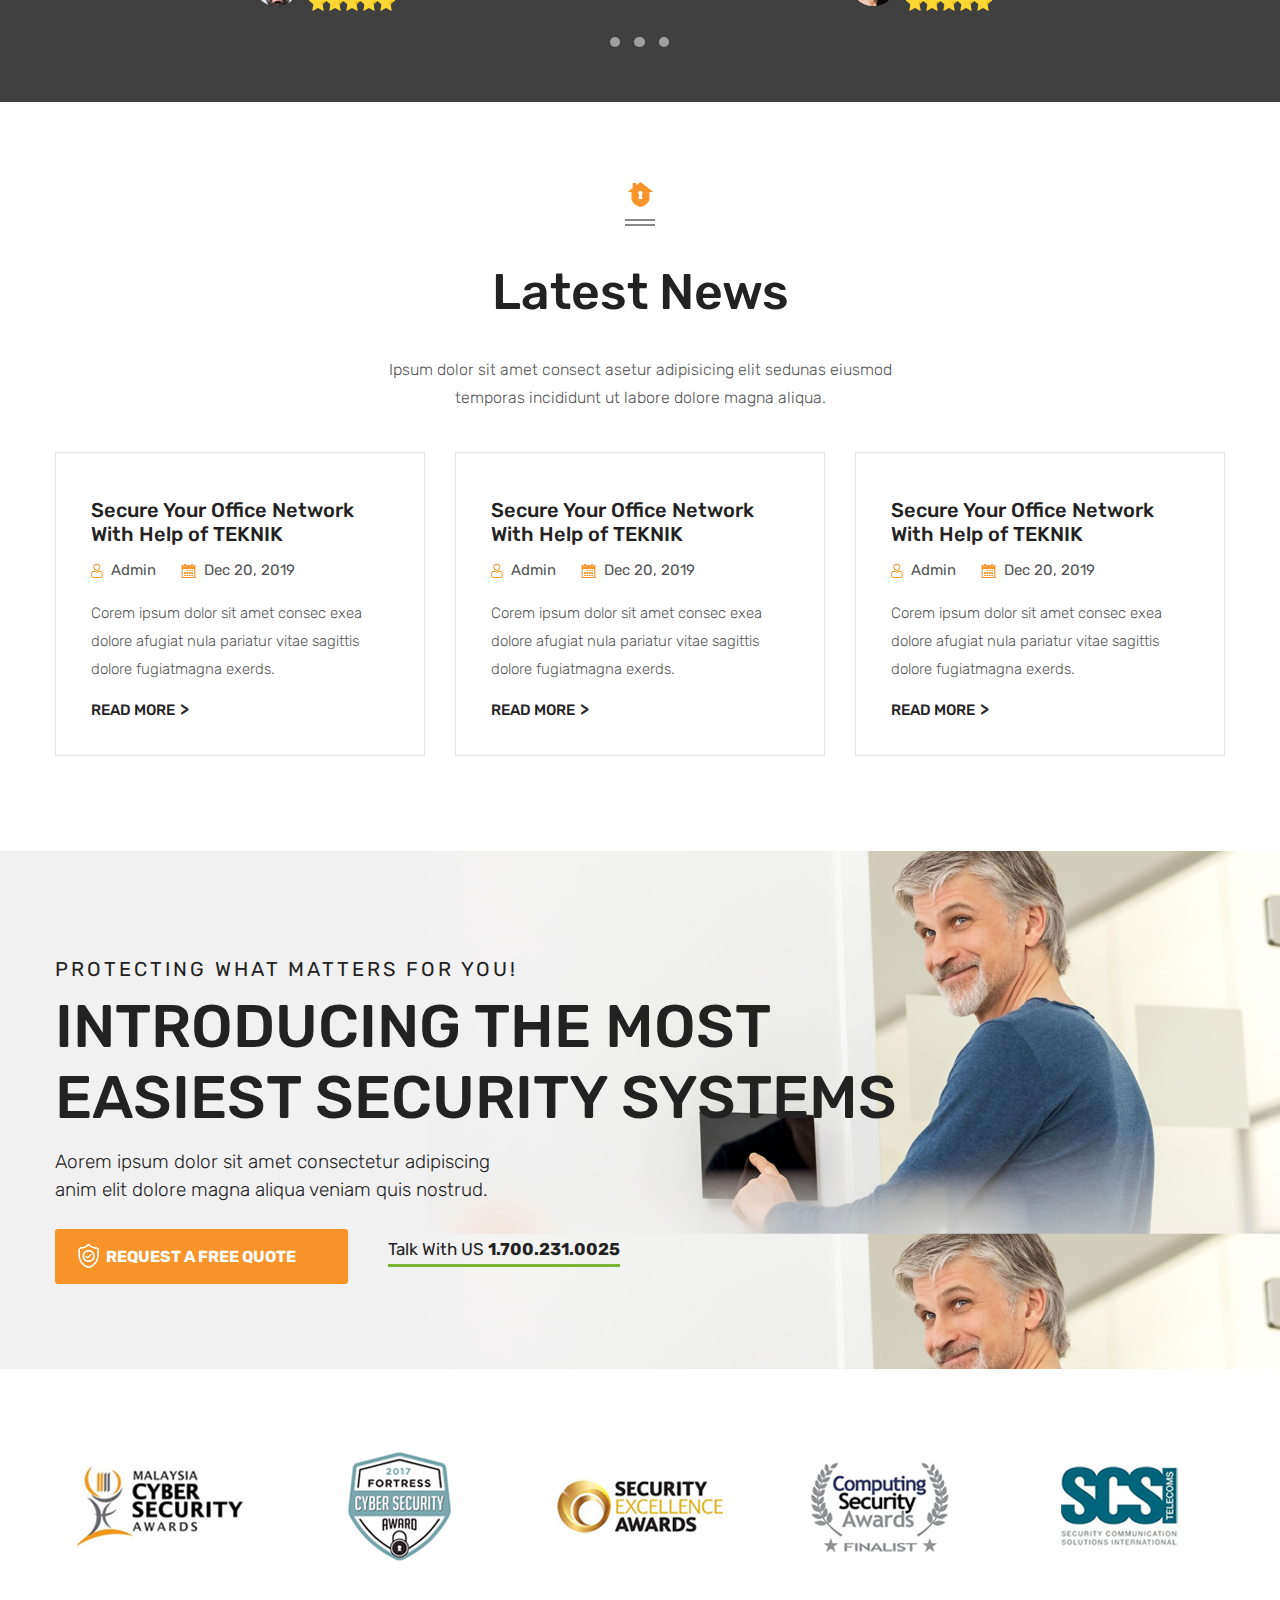
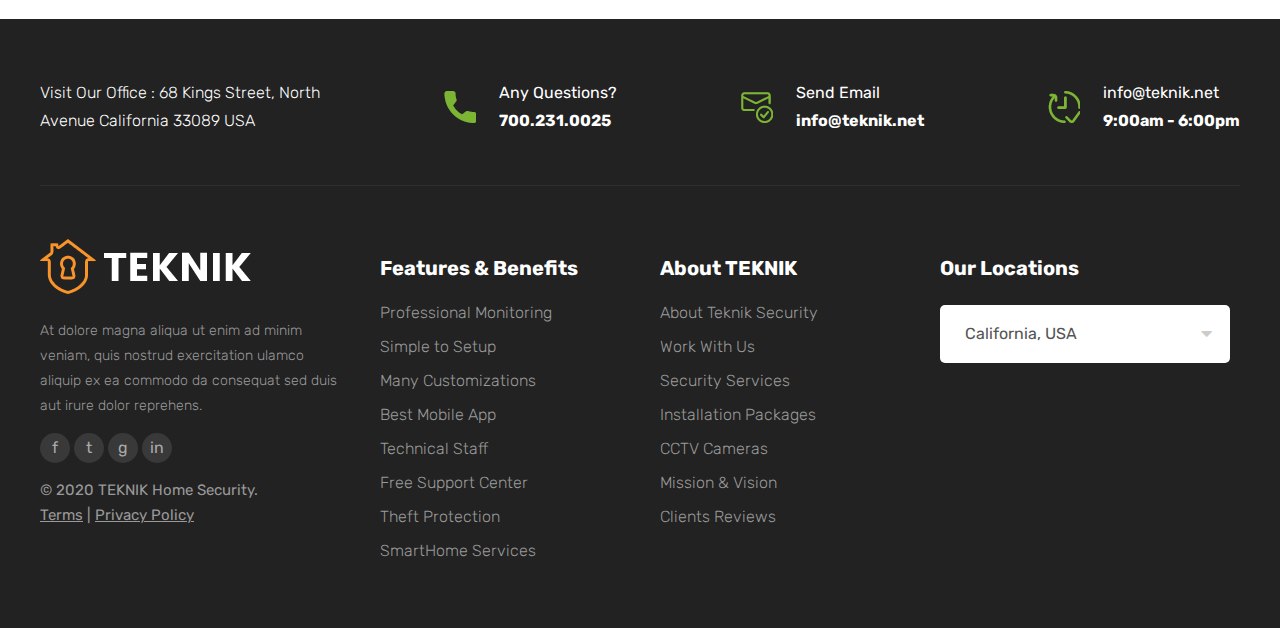
==== commit b6609004: "index fixes & dropdown menu" ====
--- a/index.html
+++ b/index.html
@@ -1,585 +1,600 @@
-<!DOCTYPE html>
-<html>
-    <head>
-        <meta charset="UTF-8" />
-        <title>Projekt strony grudzień 2021</title>
-        <link rel="stylesheet" href="style.css">
-        <link href="https://fonts.googleapis.com/css2?family=Dancing+Script:wght@400;500;600;700&family=Rubik:wght@300;400;500;700;900&display=swap" rel="stylesheet"> 
-    </head>
-<body>
-<!-- Contact Top -->
-<header id='top' class='box'>
-    <div class='row'>
-        <div class="kontakt">
-            <img src="img/tel.png" class="poczta"><a href="tel:700.231.0025">Call:700.231.0025</a>
-            <img src="img/poczta.png" class="poczta"><a href="mailto:support@my-domain.com">Email:support@my-domain.com</a>
-        </div>
-        <div class="soc">
-            <div class="socjal">f</div>
-            <div class="socjal">t</div>
-            <div class="socjal">g</div>
-            <div class="socjal">in</div>
-        </div>
-    </div>
-</header>
-<!-- Header -->
-<header id='bottom'>
-    <div class="row">
-        <div class="logo f">
-            <img src="images/logo.png"/>
-        </div>
-        <nav class="menu f">
-            <a href="" class='active'>Home</a>
-            <a href="">About</a>
-            <a href="">Services</a>
-            <a href="gallery.html">Gallery</a>
-            <a href="">Blog</a>
-            <a href="">Contact Us</a>
-        </nav>
-        <div class="search f">
-            <a href=""><img src="img/lupa.png"></a>
-        </div>
-        <div class="security f">
-            <a href="" class="sec">security estimate</a>
-        </div>
-    </div>
-</header>
-<!-- Main Page -->
-<div id='slider'>
-    <div class="sl">
-        <div class="row">
-            <div class='row-1'>
-                <p>PROTECTING WHAT MATTERS</p>
-                <h2>REAL SECURITY</br>
-                    YOUR HOME NEED
-                </h2>
-                <p>Lorem ipsum dolor sit amet, consectetur adipis elit. Phasellus at sagittis elit dolore magna aliqua veniam quis nostrud.</p>
-                <div class="get-started">
-                    <a href=""><div class="bt2"><p>GET STARTED</p></div></a>
-                </div>
-                <div class="talk">
-                    Talk With US 1.700.231.0025
-                </div>
-            </div>
-        </div>
-    </div>
-</div>
-<!-- Buttons 1 -->
-<div class="row top">
-    <div class="info-boxes">
-        <div class="info-1">
-            <div class="ico-box-1">
-                <img src="img/kamera.png">
-            </div>
-            <div class="info-box">
-                <h3><a href>Premium Indoor Cameras</a></h3>
-            </div>
-            <div class="st"></div>
-            <div class="line"></div>
-        </div>
-        <div class="info-1">
-            <div class="ico-box-1">
-                <img src="img/dzwon.png">
-            </div>
-            <div class="info-box">
-                <h3><a href="">24/7 Quick Alarm Response</a></h3>
-            </div>
-            <div class="st"></div>
-            <div class="line"></div>
-        </div>
-        <div class="info-1">
-            <div class="ico-box-1">
-                <img src="img/kalk.png">
-            </div>
-            <div class="info-box">
-                <h3><a href="">Amazing Security System</a></h3>
-            </div>
-            <div class="st"></div>
-            <div class="line"></div>
-        </div>
-    </div>
-</div>
-<!-- Home Security Section -->
-<div class="row">
-    <div class="home-security">
-        <div class="home-security-text">
-            <div class="home-security-title">
-                <p>TEKNIK - Home Security</p>
-                <img src="img/2 lines.png">
-            </div>
-            <h2>Tailored to your needs, with alarm monitoring & smart-home features</h2>
-            <p class="home-security-bold">Eipsum dolor sit amet consectetur adipisicing elit sed eiusmod incididunt ut labore dolore magna aliqua.</p>
-            <p class="text">At dolore magna aliqua ut enim ad minim veniam, quis nostrud exercitation ulamco aliquip ex ea commodo da consequat duis aute irure dolor reprehen derit voluptate cillum dolore afugiat nula pariatur vitae sagittis diam facilisis convallis dictumst sed ipsum tempore. Excepteur sint occaecat aidatat non proident qu officia deserunt mollit anim.</p>
-            <div class="read-more">
-                <a href="">READ MORE ABOUT ISCO <span>></span></a>
-            </div>
-        </div>
-        <div class="home-security-images">
-            <img src="images/resource/security-1.jpg">
-            <img src="images/resource/security-2.jpg">
-            <img src="images/resource/security-3.jpg">
-        </div>
-    </div>
-</div>
-<!-- Premium security -->
-<div class="premium-security">
-    <div class="row">
-        <div class="icons"><img src="images/icons/separater.png"><img src="img/2 lines.png"></div>
-        <div class="premium-security-heading"><h1>Premium Security</h1></div>
-        <div class="text">Ipsum dolor sit amet consect asetur adipisicing elit sedunas eiusmod temporas incididunt ut labore dolore magna aliqua.</div>
-        <div class="premium-security-images">
-            <div class="premium-security-box">
-                <img src="images/resource/security-4.jpg">
-                <div class="premium-security-bg">
-                    <div class="premium-security-box-text">
-                        <h5><a href="#">CCTV Cameras</a></h5>
-                        <div class="text">Corem ipsum dolor sit amet consec exea dolore fugiatmagna exerd coas</div>
-                    </div>
-                </div>
-            </div>
-            <div class="premium-security-box">
-                <img src="images/resource/security-5.jpg">
-                <div class="premium-security-box-text">
-                    <h5><a href="#">Theft Protection</a></h5>
-                    <div class="text">Corem ipsum dolor sit amet consec exea dolore fugiatmagna exerd coas</div>
-                </div>
-            </div>
-            <div class="premium-security-box">
-                <img src="images/resource/security-6.jpg">
-                <div class="premium-security-box-text">
-                    <h5><a href="#">Fire Alarm Systems</a></h5>
-                    <div class="text">Corem ipsum dolor sit amet consec exea dolore fugiatmagna exerd coas</div>
-                </div>
-            </div>
-            <div class="premium-security-box">
-                <img src="images/resource/security-7.jpg">
-                <div class="premium-security-box-text">
-                    <h5><a href="#">Touchscreen Keypads</a></h5>
-                    <div class="text">Corem ipsum dolor sit amet consec exea dolore fugiatmagna exerd coas</div>
-                </div>
-            </div>
-            <div class="premium-security-box">
-                <img src="images/resource/security-8.jpg">
-                <div class="premium-security-box-text">
-                    <h5><a href="#">Doorbell Cameras</a></h5>
-                    <div class="text">Corem ipsum dolor sit amet consec exea dolore fugiatmagna exerd coas</div>
-                </div>
-            </div>
-            <div class="premium-security-box">
-                <img src="images/resource/security-9.jpg">
-                <div class="premium-security-box-text">
-                    <h5><a href="#">Home Automation</a></h5>
-                    <div class="text">Corem ipsum dolor sit amet consec exea dolore fugiatmagna exerd coas</div>
-                </div>
-            </div>
-        </div>
-    </div>
-</div>
-<!-- Contact Middle -->
-<div class="contact-middle">
-    <div class="row">
-        <div class="contact-middle-content">
-            <div class="contact-middle-icon"><img src="img/tel-2.png"></div>
-            <div class="contact-middle-text"><span>Call us TODAY for a FREE Quote</span> - Your Home or</br> Commercial Security System : <span>700.231.0025</span></div>
-            <a href="#"><div class="contact-middle-button">FREE ESTIMATE</div></a>
-        </div>
-    </div>
-</div>
-<!-- Gallery -->
-<div class="gallery">
-    <div class="row">
-        <div class="gallery-box-main">
-            <div class="gallery-box-text">
-                <img src="images/gallery/1.jpg">
-                <div class="gallery-text">
-                    <a href="#"><img src="img/arrow.png"></a>
-                    <h2><a href="#">Get State-of-the-Art Security Technologies from Teknik Security</a></h2>
-                    <div class="text">We protect your family like no-one. Dolore magna aliqut aliquip exa comod consequat duis irure dolor.</div>
-                </div>
-            </div>
-            <div class="gallery-box-images">
-                <div class="gallery-image">
-                    <div class="gallery-hover-long">
-                        <h2><a href="#">Automation System</a></h2>
-                        <div class="text">Commercial</div>
-                    </div>
-                    <img src="images/gallery/2.jpg">
-                </div>
-                <div class="gallery-image">
-                    <div class="gallery-hover">
-                        <h2><a href="#">Automation System</a></h2>
-                        <div class="text">Commercial</div>
-                    </div>
-                    <img src="images/gallery/3.jpg">
-                </div>
-                <div class="gallery-image">
-                    <div class="gallery-hover">
-                        <h2><a href="#">Automation System</a></h2>
-                        <div class="text">Commercial</div>
-                    </div>
-                    <img src="images/gallery/4.jpg">
-                </div>
-                <div class="gallery-image">
-                    <div class="gallery-hover">
-                        <h2><a href="#">Automation System</a></h2>
-                        <div class="text">Commercial</div>
-                    </div>
-                    <img src="images/gallery/5.jpg">
-                </div>
-                <div class="gallery-image">
-                    <div class="gallery-image-inner">
-                        <div class="gallery-hover">
-                            <h2><a href="#">Automation System</a></h2>
-                            <div class="text">Commercial</div>
-                        </div>
-                        <img src="images/gallery/6.jpg">
-                    </div>
-                </div>
-            </div>
-        </div>
-    </div>
-</div>
-<!-- Statistics -->
-<div class="stats">
-    <div class="stats-main">
-        <div class="stats-col1">
-            <div class="stats-text">
-                <h1>The Only Personalized Service From TEKNIK Security System Experts</h1>
-                <div class="text">Ulamco aliquip ex ea commodo da consequat duis aute irure dolor reprehen derit voluptate cillum afugiat nula pariatur vita sagittis diam facilisis convallis dictumst sed ipsum.</div>
-            </div>
-            <div class="stats-lines">
-                <div class="stat-line">
-                    <div class="stat-line-text">
-                        <h4>Frontpoint System</h4>
-                        <h4>83%</h4>
-                    </div>
-                    <div class="stat-line-bar">
-                        <div class="bar-background">
-                            <div class="bar-main"></div>
-                        </div>
-                    </div>
-                </div>
-                <div class="stat-line">
-                    <div class="stat-line-text">
-                        <h4>CCTV Cameras</h4>
-                        <h4>75%</h4>
-                    </div>
-                    <div class="stat-line-bar">
-                        <div class="bar-background">
-                            <div class="bar-main"></div>
-                        </div>
-                    </div>
-                </div>
-                <div class="stat-line">
-                    <div class="stat-line-text">
-                        <h4>Home Automation</h4>
-                        <h4>95%</h4>
-                    </div>
-                    <div class="stat-line-bar">
-                        <div class="bar-background">
-                            <div class="bar-main"></div>
-                        </div>
-                    </div>
-                </div>
-            </div>
-        </div>
-        <div class="stats-icons">
-            <div class="stats-icon"></div>
-            <div class="stats-icon"></div>
-            <div class="stats-icon"></div>
-        </div>
-        <div class="stats-col2">
-        </div>
-    </div>
-</div>
-<!-- Team Section -->
-<div class="row">
-    <div class="team-row1">
-        <div class='icons'>
-            <img src="images/icons/separater.png">
-            <img src="img/2 lines.png">
-        </div>
-        <div class="team-text">
-            <h1>Our Executive Team</h1>
-            <div class="text">Ipsum dolor sit amet consect asetur adipisicing elit sedunas eiusmod temporas incididunt ut labore dolore magna aliqua. </div>
-        </div>
-    </div>
-    <div class="team-row2">
-        <div class="team-member">
-            <div class="team-member-photo">
-                <div class="team-member-hover">
-                    <div class="socjal">f</div>
-                    <div class="socjal">t</div>
-                    <div class="socjal">g</div>
-                    <div class="socjal">in</div>
-                </div>
-                <img src="images/resource/team-1.jpg">
-            </div>
-            <div class="team-member-text">
-                <h4><a href="#">Mark Dennis</a></h4>
-                <div class="text">Chief Executive Officer</div>
-            </div>
-        </div>
-        <div class="team-member">
-            <div class="team-member-photo">
-                <div class="team-member-hover">
-                    <div class="socjal">f</div>
-                    <div class="socjal">t</div>
-                    <div class="socjal">g</div>
-                    <div class="socjal">in</div>
-                </div>
-                <img src="images/resource/team-2.jpg">
-            </div>
-            <div class="team-member-text">
-                <h4><a href="#">William Benson</a></h4>
-                <div class="text">Company Manager</div>
-            </div>
-        </div>
-        <div class="team-member">
-            <div class="team-member-photo">
-                <div class="team-member-hover">
-                    <div class="socjal">f</div>
-                    <div class="socjal">t</div>
-                    <div class="socjal">g</div>
-                    <div class="socjal">in</div>
-                </div>
-                <img src="images/resource/team-3.jpg">
-            </div>
-            <div class="team-member-text">
-                <h4><a href="#">James Anderson</a></h4>
-                <div class="text">Security Agent</div>
-            </div>
-        </div>
-        <div class="team-member">
-            <div class="team-member-photo">
-                <div class="team-member-hover">
-                    <div class="socjal">f</div>
-                    <div class="socjal">t</div>
-                    <div class="socjal">g</div>
-                    <div class="socjal">in</div>
-                </div>
-                <img src="images/resource/team-4.jpg">
-            </div>
-            <div class="team-member-text">
-                <h4><a href="#">Amelia Grace</a></h4>
-                <div class="text">Senior Security Agent</div>
-            </div>
-        </div>
-    </div>
-</div>
-<!-- Reviews -->
-<div class="client-reviews">
-    <div class="reviews-bg-opacity">
-        <div class="row">
-            <div class="reviews-col1">
-                <div class="icons">
-                    <img src="images/icons/separater.png">
-                    <img src="img/2 lines.png">
-                </div>
-                <h1>Clients Reviews</h1>
-                <div class="text">Ipsum dolor sit amet consect asetur adipisicing elit sedunas eiusmod temporas incididunt ut labore dolore magna aliqua. </div>
-            </div>
-            <div class="reviews-col2">
-                <div class="review">
-                    <div class="review-title"><h4>Real Security Products Installation.</h4></div>
-                    <div class="text">At dolore magna aliqua umt enim ad minim veniam quis nostrud ulamco aliquip commodo da consequat duis aute irure dolor repreh derit voluptate cillum dolore afugiat ipsum nula. Lorem ipsum dolor amet, consectetur adipisicing elits.</div>
-                    <div class="review-author">
-                        <div class="review-author-pic"><img src="images/resource/author-1.jpg"></div>
-                        <div class="review-author-text">
-                            <h5>Donald James</h5>
-                            <div class="text">OUR CUSTOMER</div>
-                            <span class="review-rating">⭐⭐⭐⭐⭐</span>
-                        </div>
-                    </div>
-                </div>
-                <div class="review">
-                    <div class="review-title"><h4>Real Security Products Installation.</h4></div>
-                    <div class="text">At dolore magna aliqua umt enim ad minim veniam quis nostrud ulamco aliquip commodo da consequat duis aute irure dolor repreh derit voluptate cillum dolore afugiat ipsum nula. Lorem ipsum dolor amet, consectetur adipisicing elits.</div>
-                    <div class="review-author">
-                        <div class="review-author-pic"><img src="images/resource/author-2.jpg"></div>
-                        <div class="review-author-text">
-                            <h5>Riya Samson</h5>
-                            <div class="text">OUR CUSTOMER</div>
-                            <span class="review-rating">⭐⭐⭐⭐⭐</span>
-                        </div>
-                    </div>
-                </div>
-                <div class="review">
-                    <div class="review-title"><h4>Real Security Products Installation.</h4></div>
-                    <div class="text">At dolore magna aliqua umt enim ad minim veniam quis nostrud ulamco aliquip commodo da consequat duis aute irure dolor repreh derit voluptate cillum dolore afugiat ipsum nula. Lorem ipsum dolor amet, consectetur adipisicing elits.</div>
-                    <div class="review-author">
-                        <div class="review-author-pic"><img src="images/resource/author-1.jpg"></div>
-                        <div class="review-author-text">
-                            <h5>Donald James</h5>
-                            <div class="text">OUR CUSTOMER</div>
-                            <span class="review-rating">⭐⭐⭐⭐⭐</span>
-                        </div>
-                    </div>
-                </div>
-                <div class="review">
-                    <div class="review-title"><h4>Real Security Products Installation.</h4></div>
-                    <div class="text">At dolore magna aliqua umt enim ad minim veniam quis nostrud ulamco aliquip commodo da consequat duis aute irure dolor repreh derit voluptate cillum dolore afugiat ipsum nula. Lorem ipsum dolor amet, consectetur adipisicing elits.</div>
-                    <div class="review-author">
-                        <div class="review-author-pic"><img src="images/resource/author-2.jpg"></div>
-                        <div class="review-author-text">
-                            <h5>Riya Samson</h5>
-                            <div class="text">OUR CUSTOMER</div>
-                            <span class="review-rating">⭐⭐⭐⭐⭐</span>
-                        </div>
-                    </div>
-                </div>
-                <div class="review">
-                    <div class="review-title"><h4>Real Security Products Installation.</h4></div>
-                    <div class="text">At dolore magna aliqua umt enim ad minim veniam quis nostrud ulamco aliquip commodo da consequat duis aute irure dolor repreh derit voluptate cillum dolore afugiat ipsum nula. Lorem ipsum dolor amet, consectetur adipisicing elits.</div>
-                    <div class="review-author">
-                        <div class="review-author-pic"><img src="images/resource/author-1.jpg"></div>
-                        <div class="review-author-text">
-                            <h5>Donald James</h5>
-                            <div class="text">OUR CUSTOMER</div>
-                            <span class="review-rating">⭐⭐⭐⭐⭐</span>
-                        </div>
-                    </div>
-                </div>
-                <div class="review">
-                    <div class="review-title"><h4>Real Security Products Installation.</h4></div>
-                    <div class="text">At dolore magna aliqua umt enim ad minim veniam quis nostrud ulamco aliquip commodo da consequat duis aute irure dolor repreh derit voluptate cillum dolore afugiat ipsum nula. Lorem ipsum dolor amet, consectetur adipisicing elits.</div>
-                    <div class="review-author">
-                        <div class="review-author-pic"><img src="images/resource/author-2.jpg"></div>
-                        <div class="review-author-text">
-                            <h5>Riya Samson</h5>
-                            <div class="text">OUR CUSTOMER</div>
-                            <span class="review-rating">⭐⭐⭐⭐⭐</span>
-                        </div>
-                    </div>
-                </div>
-            </div>
-            <div class="reviews-col3">
-                <div class="dot"></div>
-                <div class="dot"></div>
-                <div class="dot"></div>
-            </div>
-        </div>
-    </div>
-</div>
-<!-- News -->
-<div class="row">
-    <div class="news">
-        <div class="icons">
-            <img src="images/icons/separater.png">
-            <img src="img/2 lines.png">
-        </div>
-        <div class="news-text">
-            <h1>Latest News</h1>
-            <div class="text">Ipsum dolor sit amet consect asetur adipisicing elit sedunas eiusmod temporas incididunt ut labore dolore magna aliqua. </div>
-        </div>
-        <div class="news-row">
-            <div class="news-box">
-                <h4><a href="#">Secure Your Office Network With Help of TEKNIK</a></h4>
-                <div class="news-info"><img src="img/user-icon.png"><span class="text">Admin</span> <img src="img/calendar-icon.png"><span class="text">Dec 20, 2019</span></div>
-                <div class="text">Corem ipsum dolor sit amet consec exea dolore afugiat nula pariatur vitae sagittis dolore fugiatmagna exerds.</div>
-                <h5><a href="#">READ MORE <span>></span></a></h5>
-            </div>
-            <div class="news-box">
-                <h4><a href="#">Secure Your Office Network With Help of TEKNIK</a></h4>
-                <div class="news-info"><img src="img/user-icon.png"><span class="text">Admin</span> <img src="img/calendar-icon.png"><span class="text">Dec 20, 2019</span></div>
-                <div class="text">Corem ipsum dolor sit amet consec exea dolore afugiat nula pariatur vitae sagittis dolore fugiatmagna exerds.</div>
-                <h5><a href="#">READ MORE <span>></span></a></h5>
-            </div>
-            <div class="news-box">
-                <h4><a href="#">Secure Your Office Network With Help of TEKNIK</a></h4>
-                <div class="news-info"><img src="img/user-icon.png"><span class="text">Admin</span> <img src="img/calendar-icon.png"><span class="text">Dec 20, 2019</span></div>
-                <div class="text">Corem ipsum dolor sit amet consec exea dolore afugiat nula pariatur vitae sagittis dolore fugiatmagna exerds.</div>
-                <h5><a href="#">READ MORE <span>></span></a></h5>
-            </div>
-        </div>
-    </div>
-</div>
-<!-- Introducing what matters -->
-<div class="what-matters">
-    <div class="row">
-        <div class="what-matters-content">
-            <h4>PROTECTING WHAT MATTERS FOR YOU!</h4>
-            <h1>INTRODUCING THE MOST EASIEST SECURITY SYSTEMS</h1>
-            <div class="text">Aorem ipsum dolor sit amet consectetur adipiscing anim elit dolore magna aliqua veniam quis nostrud.</div>
-            <a href=""><div class="bt2"><p>REQUEST A FREE QUOTE</p></div></a>
-            <div class="talk"><a href="">Talk With US <b>1.700.231.0025</b></a></div>
-        </div>
-    </div>
-</div>
-<!-- Clients -->
-<div class="clients">
-    <div class="row">
-        <div class="Clients-content">
-            <a href=""><img src="images/clients/1.png"></a>
-            <a href=""><img src="images/clients/2.png"></a>
-            <a href=""><img src="images/clients/3.png"></a>
-            <a href=""><img src="images/clients/4.png"></a>
-            <a href=""><img src="images/clients/5.png"></a>
-            <a href=""><img src="images/clients/1.png"></a>
-            <a href=""><img src="images/clients/2.png"></a>
-            <a href=""><img src="images/clients/3.png"></a>
-            <a href=""><img src="images/clients/4.png"></a>
-            <a href=""><img src="images/clients/5.png"></a>
-        </div>
-    </div>
-</div>
-<!-- End Section -->
-<div class="end-section">
-    <div class="row">
-        <div class="end-section-row1">
-            <div class="text">Visit Our Office : 68 Kings Street, North</br> Avenue California 33089 USA</div>
-            <div class="contacts"><p>Any Questions?</br> <b>700.231.0025</b></p></div>
-            <div class="contacts"><p>Send Email</br> <b>info@teknik.net</b></p></div>
-            <div class="contacts"><p>info@teknik.net</br> <b>9:00am - 6:00pm</p></b></div>
-        </div>
-        <div class="end-section-row2">
-            <div class="end-section-box1">
-                <img src="images/footer-logo.png">
-                <div class="text">At dolore magna aliqua ut enim ad minim veniam, quis nostrud exercitation ulamco aliquip ex ea commodo da consequat sed duis aut irure dolor reprehens.</div>
-                <div class="socjal">f</div>
-                <div class="socjal">t</div>
-                <div class="socjal">g</div>
-                <div class="socjal">in</div>
-                <div class="copyright">© 2020 TEKNIK Home Security.</br> <a href="">Terms</a> | <a href="">Privacy Policy</a></div>
-            </div>
-            <div class="end-section-list">
-                <h4>Features & Benefits</h4>
-                <div class="text">
-                    <ul>
-                        <li><a href="">Professional Monitoring</a></li>
-                        <li><a href="">Simple to Setup</a></li>
-                        <li><a href="">Many Customizations</a></li>
-                        <li><a href="">Best Mobile App</a></li>
-                        <li><a href="">Technical Staff</a></li>
-                        <li><a href="">Free Support Center</a></li>
-                        <li><a href="">Theft Protection</a></li>
-                        <li><a href="">SmartHome Services</a></li>
-                    </ul>
-                </div>
-            </div>
-            <div class="end-section-list">
-                <h4>About TEKNIK</h4>
-                <div class="text">
-                    <ul>
-                        <li><a href="">About Teknik Security</a></li>
-                        <li><a href="">Work With Us</a></li>
-                        <li><a href="">Security Services</a></li>
-                        <li><a href="">Installation Packages</a></li>
-                        <li><a href="">CCTV Cameras</a></li>
-                        <li><a href="">Mission & Vision</a></li>
-                        <li><a href="">Clients Reviews</a></li>
-                    </ul>
-                </div>
-            </div>
-            <div class="end-section-location">
-                <h4>Our Locations</h4>
-                <div class="location">
-                    <div class="text">California, USA</div>
-                    <img src="img/down-arrow.png">
-                </div>
-            </div>
-        </div>
-    </div>
-</div>
-</body>
+<!DOCTYPE html>
+<html>
+    <head>
+        <meta charset="UTF-8" />
+        <title>Projekt strony grudzień 2021</title>
+        <link rel="stylesheet" href="style.css">
+        <link href="https://fonts.googleapis.com/css2?family=Dancing+Script:wght@400;500;600;700&family=Rubik:wght@300;400;500;700;900&display=swap" rel="stylesheet"> 
+    </head>
+<body>
+<!-- Contact Top -->
+<header id='top' class='box'>
+    <div class='row'>
+        <div class="kontakt">
+            <img src="img/tel.png" class="poczta"><a href="tel:700.231.0025">Call:700.231.0025</a>
+            <img src="img/poczta.png" class="poczta"><a href="mailto:support@my-domain.com">Email:support@my-domain.com</a>
+        </div>
+        <div class="soc">
+            <div class="socjal">f</div>
+            <div class="socjal">t</div>
+            <div class="socjal">g</div>
+            <div class="socjal">in</div>
+        </div>
+    </div>
+</header>
+<!-- Header -->
+<header id='bottom'>
+    <div class="row ov">
+        <div class="logo f">
+            <img src="images/logo.png"/>
+        </div>
+        <nav class="menu f">
+            <a href="index.html" class='active'>Home</a>
+            <div class="menu-dropdown f">
+                <a href="">About</a>
+                <div class="menu-dropdown-content">
+                    <a href="">About Us</a>
+                    <a href="">Team</a>
+                    <a href="">Faq's</a>
+                    <a href="">Pricing</a>
+                </div>
+            </div>
+            <a href="" style="margin-left: 80px;">Services</a>
+            <a href="gallery.html">Gallery</a>
+            <div class="menu-dropdown f">
+                <a href="">Blog</a>
+                <div class="menu-dropdown-content">
+                    <a href="">Blog Classic</a>
+                    <a href="">Blog Single</a>
+                    <a href="">Not Found</a>
+                </div>
+            </div>
+            <a href="contact.html" style="margin-left: 75px;">Contact Us</a>
+        </nav>
+        <div class="search f">
+            <a href=""><img src="img/lupa.png"></a>
+        </div>
+        <div class="security f">
+            <a href="" class="sec">security estimate</a>
+        </div>
+    </div>
+</header>
+<!-- Main Page -->
+<div id='slider'>
+    <div class="sl">
+        <div class="row">
+            <div class='row-1'>
+                <p>PROTECTING WHAT MATTERS</p>
+                <h2>REAL SECURITY</br>
+                    YOUR HOME NEED
+                </h2>
+                <p>Lorem ipsum dolor sit amet, consectetur adipis elit. Phasellus at sagittis elit dolore magna aliqua veniam quis nostrud.</p>
+                <div class="get-started">
+                    <a href=""><div class="bt2"><p>GET STARTED</p></div></a>
+                </div>
+                <div class="talk">
+                    Talk With US 1.700.231.0025
+                </div>
+            </div>
+        </div>
+    </div>
+</div>
+<!-- Buttons 1 -->
+<div class="row top">
+    <div class="info-boxes">
+        <div class="info-1">
+            <div class="ico-box-1">
+                <img src="img/kamera.png">
+            </div>
+            <div class="info-box">
+                <h3><a href>Premium Indoor Cameras</a></h3>
+            </div>
+            <div class="st"></div>
+            <div class="line"></div>
+        </div>
+        <div class="info-1">
+            <div class="ico-box-1">
+                <img src="img/dzwon.png">
+            </div>
+            <div class="info-box">
+                <h3><a href="">24/7 Quick Alarm Response</a></h3>
+            </div>
+            <div class="st"></div>
+            <div class="line"></div>
+        </div>
+        <div class="info-1">
+            <div class="ico-box-1">
+                <img src="img/kalk.png">
+            </div>
+            <div class="info-box">
+                <h3><a href="">Amazing Security System</a></h3>
+            </div>
+            <div class="st"></div>
+            <div class="line"></div>
+        </div>
+    </div>
+</div>
+<!-- Home Security Section -->
+<div class="row">
+    <div class="home-security">
+        <div class="home-security-text">
+            <div class="home-security-title">
+                <p>TEKNIK - Home Security</p>
+                <img src="img/2 lines.png">
+            </div>
+            <h2>Tailored to your needs, with alarm monitoring & smart-home features</h2>
+            <p class="home-security-bold">Eipsum dolor sit amet consectetur adipisicing elit sed eiusmod incididunt ut labore dolore magna aliqua.</p>
+            <p class="text">At dolore magna aliqua ut enim ad minim veniam, quis nostrud exercitation ulamco aliquip ex ea commodo da consequat duis aute irure dolor reprehen derit voluptate cillum dolore afugiat nula pariatur vitae sagittis diam facilisis convallis dictumst sed ipsum tempore. Excepteur sint occaecat aidatat non proident qu officia deserunt mollit anim.</p>
+            <div class="read-more">
+                <a href="">READ MORE ABOUT ISCO <span>></span></a>
+            </div>
+        </div>
+        <div class="home-security-images">
+            <img src="images/resource/security-1.jpg">
+            <img src="images/resource/security-2.jpg">
+            <img src="images/resource/security-3.jpg">
+        </div>
+    </div>
+</div>
+<!-- Premium security -->
+<div class="premium-security">
+    <div class="row">
+        <div class="icons"><img src="images/icons/separater.png"><img src="img/2 lines.png"></div>
+        <div class="premium-security-heading"><h1>Premium Security</h1></div>
+        <div class="text">Ipsum dolor sit amet consect asetur adipisicing elit sedunas eiusmod temporas incididunt ut labore dolore magna aliqua.</div>
+        <div class="premium-security-images">
+            <div class="premium-security-box">
+                <img src="images/resource/security-4.jpg">
+                <div class="premium-security-bg">
+                    <div class="premium-security-box-text">
+                        <h5><a href="#">CCTV Cameras</a></h5>
+                        <div class="text">Corem ipsum dolor sit amet consec exea dolore fugiatmagna exerd coas</div>
+                    </div>
+                </div>
+            </div>
+            <div class="premium-security-box">
+                <img src="images/resource/security-5.jpg">
+                <div class="premium-security-box-text">
+                    <h5><a href="#">Theft Protection</a></h5>
+                    <div class="text">Corem ipsum dolor sit amet consec exea dolore fugiatmagna exerd coas</div>
+                </div>
+            </div>
+            <div class="premium-security-box">
+                <img src="images/resource/security-6.jpg">
+                <div class="premium-security-box-text">
+                    <h5><a href="#">Fire Alarm Systems</a></h5>
+                    <div class="text">Corem ipsum dolor sit amet consec exea dolore fugiatmagna exerd coas</div>
+                </div>
+            </div>
+            <div class="premium-security-box">
+                <img src="images/resource/security-7.jpg">
+                <div class="premium-security-box-text">
+                    <h5><a href="#">Touchscreen Keypads</a></h5>
+                    <div class="text">Corem ipsum dolor sit amet consec exea dolore fugiatmagna exerd coas</div>
+                </div>
+            </div>
+            <div class="premium-security-box">
+                <img src="images/resource/security-8.jpg">
+                <div class="premium-security-box-text">
+                    <h5><a href="#">Doorbell Cameras</a></h5>
+                    <div class="text">Corem ipsum dolor sit amet consec exea dolore fugiatmagna exerd coas</div>
+                </div>
+            </div>
+            <div class="premium-security-box">
+                <img src="images/resource/security-9.jpg">
+                <div class="premium-security-box-text">
+                    <h5><a href="#">Home Automation</a></h5>
+                    <div class="text">Corem ipsum dolor sit amet consec exea dolore fugiatmagna exerd coas</div>
+                </div>
+            </div>
+        </div>
+    </div>
+</div>
+<!-- Contact Middle -->
+<div class="contact-middle">
+    <div class="row">
+        <div class="contact-middle-content">
+            <div class="contact-middle-icon"><img src="img/tel-2.png"></div>
+            <div class="contact-middle-text"><span>Call us TODAY for a FREE Quote</span> - Your Home or</br> Commercial Security System : <span>700.231.0025</span></div>
+            <a href="#"><div class="contact-middle-button">FREE ESTIMATE</div></a>
+        </div>
+    </div>
+</div>
+<!-- Gallery -->
+<div class="gallery">
+    <div class="row">
+        <div class="gallery-box-main">
+            <div class="gallery-box-text">
+                <img src="images/gallery/1.jpg">
+                <div class="gallery-text">
+                    <a href="#"><img src="img/arrow.png"></a>
+                    <h2><a href="#">Get State-of-the-Art Security Technologies from Teknik Security</a></h2>
+                    <div class="text">We protect your family like no-one. Dolore magna aliqut aliquip exa comod consequat duis irure dolor.</div>
+                </div>
+            </div>
+            <div class="gallery-box-images">
+                <div class="gallery-image">
+                    <div class="gallery-hover-long">
+                        <h2><a href="#">Automation System</a></h2>
+                        <div class="text">Commercial</div>
+                    </div>
+                    <img src="images/gallery/2.jpg">
+                </div>
+                <div class="gallery-image">
+                    <div class="gallery-hover">
+                        <h2><a href="#">Automation System</a></h2>
+                        <div class="text">Commercial</div>
+                    </div>
+                    <img src="images/gallery/3.jpg">
+                </div>
+                <div class="gallery-image">
+                    <div class="gallery-hover">
+                        <h2><a href="#">Automation System</a></h2>
+                        <div class="text">Commercial</div>
+                    </div>
+                    <img src="images/gallery/4.jpg">
+                </div>
+                <div class="gallery-image">
+                    <div class="gallery-hover">
+                        <h2><a href="#">Automation System</a></h2>
+                        <div class="text">Commercial</div>
+                    </div>
+                    <img src="images/gallery/5.jpg">
+                </div>
+                <div class="gallery-image">
+                    <div class="gallery-image-inner">
+                        <div class="gallery-hover">
+                            <h2><a href="#">Automation System</a></h2>
+                            <div class="text">Commercial</div>
+                        </div>
+                        <img src="images/gallery/6.jpg">
+                    </div>
+                </div>
+            </div>
+        </div>
+    </div>
+</div>
+<!-- Statistics -->
+<div class="stats">
+    <div class="stats-main">
+        <div class="stats-col1">
+            <div class="stats-text">
+                <h1>The Only Personalized Service From TEKNIK Security System Experts</h1>
+                <div class="text">Ulamco aliquip ex ea commodo da consequat duis aute irure dolor reprehen derit voluptate cillum afugiat nula pariatur vita sagittis diam facilisis convallis dictumst sed ipsum.</div>
+            </div>
+            <div class="stats-lines">
+                <div class="stat-line">
+                    <div class="stat-line-text">
+                        <h4>Frontpoint System</h4>
+                        <h4>83%</h4>
+                    </div>
+                    <div class="stat-line-bar">
+                        <div class="bar-background">
+                            <div class="bar-main"></div>
+                        </div>
+                    </div>
+                </div>
+                <div class="stat-line">
+                    <div class="stat-line-text">
+                        <h4>CCTV Cameras</h4>
+                        <h4>75%</h4>
+                    </div>
+                    <div class="stat-line-bar">
+                        <div class="bar-background">
+                            <div class="bar-main"></div>
+                        </div>
+                    </div>
+                </div>
+                <div class="stat-line">
+                    <div class="stat-line-text">
+                        <h4>Home Automation</h4>
+                        <h4>95%</h4>
+                    </div>
+                    <div class="stat-line-bar">
+                        <div class="bar-background">
+                            <div class="bar-main"></div>
+                        </div>
+                    </div>
+                </div>
+            </div>
+        </div>
+        <div class="stats-icons">
+            <div class="stats-icon"></div>
+            <div class="stats-icon"></div>
+            <div class="stats-icon"></div>
+        </div>
+        <div class="stats-col2">
+        </div>
+    </div>
+</div>
+<!-- Team Section -->
+<div class="row">
+    <div class="team-row1">
+        <div class='icons'>
+            <img src="images/icons/separater.png">
+            <img src="img/2 lines.png">
+        </div>
+        <div class="team-text">
+            <h1>Our Executive Team</h1>
+            <div class="text">Ipsum dolor sit amet consect asetur adipisicing elit sedunas eiusmod temporas incididunt ut labore dolore magna aliqua. </div>
+        </div>
+    </div>
+    <div class="team-row2">
+        <div class="team-member">
+            <div class="team-member-photo">
+                <div class="team-member-hover">
+                    <div class="socjal">f</div>
+                    <div class="socjal">t</div>
+                    <div class="socjal">g</div>
+                    <div class="socjal">in</div>
+                </div>
+                <img src="images/resource/team-1.jpg">
+            </div>
+            <div class="team-member-text">
+                <h4><a href="#">Mark Dennis</a></h4>
+                <div class="text">Chief Executive Officer</div>
+            </div>
+        </div>
+        <div class="team-member">
+            <div class="team-member-photo">
+                <div class="team-member-hover">
+                    <div class="socjal">f</div>
+                    <div class="socjal">t</div>
+                    <div class="socjal">g</div>
+                    <div class="socjal">in</div>
+                </div>
+                <img src="images/resource/team-2.jpg">
+            </div>
+            <div class="team-member-text">
+                <h4><a href="#">William Benson</a></h4>
+                <div class="text">Company Manager</div>
+            </div>
+        </div>
+        <div class="team-member">
+            <div class="team-member-photo">
+                <div class="team-member-hover">
+                    <div class="socjal">f</div>
+                    <div class="socjal">t</div>
+                    <div class="socjal">g</div>
+                    <div class="socjal">in</div>
+                </div>
+                <img src="images/resource/team-3.jpg">
+            </div>
+            <div class="team-member-text">
+                <h4><a href="#">James Anderson</a></h4>
+                <div class="text">Security Agent</div>
+            </div>
+        </div>
+        <div class="team-member">
+            <div class="team-member-photo">
+                <div class="team-member-hover">
+                    <div class="socjal">f</div>
+                    <div class="socjal">t</div>
+                    <div class="socjal">g</div>
+                    <div class="socjal">in</div>
+                </div>
+                <img src="images/resource/team-4.jpg">
+            </div>
+            <div class="team-member-text">
+                <h4><a href="#">Amelia Grace</a></h4>
+                <div class="text">Senior Security Agent</div>
+            </div>
+        </div>
+    </div>
+</div>
+<!-- Reviews -->
+<div class="client-reviews">
+    <div class="reviews-bg-opacity">
+        <div class="row">
+            <div class="reviews-col1">
+                <div class="icons">
+                    <img src="images/icons/separater.png">
+                    <img src="img/2 lines.png">
+                </div>
+                <h1>Clients Reviews</h1>
+                <div class="text">Ipsum dolor sit amet consect asetur adipisicing elit sedunas eiusmod temporas incididunt ut labore dolore magna aliqua. </div>
+            </div>
+            <div class="reviews-col2">
+                <div class="review">
+                    <div class="review-title"><h4>Real Security Products Installation.</h4></div>
+                    <div class="text">At dolore magna aliqua umt enim ad minim veniam quis nostrud ulamco aliquip commodo da consequat duis aute irure dolor repreh derit voluptate cillum dolore afugiat ipsum nula. Lorem ipsum dolor amet, consectetur adipisicing elits.</div>
+                    <div class="review-author">
+                        <div class="review-author-pic"><img src="images/resource/author-1.jpg"></div>
+                        <div class="review-author-text">
+                            <h5>Donald James</h5>
+                            <div class="text">OUR CUSTOMER</div>
+                            <span class="review-rating">⭐⭐⭐⭐⭐</span>
+                        </div>
+                    </div>
+                </div>
+                <div class="review">
+                    <div class="review-title"><h4>Real Security Products Installation.</h4></div>
+                    <div class="text">At dolore magna aliqua umt enim ad minim veniam quis nostrud ulamco aliquip commodo da consequat duis aute irure dolor repreh derit voluptate cillum dolore afugiat ipsum nula. Lorem ipsum dolor amet, consectetur adipisicing elits.</div>
+                    <div class="review-author">
+                        <div class="review-author-pic"><img src="images/resource/author-2.jpg"></div>
+                        <div class="review-author-text">
+                            <h5>Riya Samson</h5>
+                            <div class="text">OUR CUSTOMER</div>
+                            <span class="review-rating">⭐⭐⭐⭐⭐</span>
+                        </div>
+                    </div>
+                </div>
+                <div class="review">
+                    <div class="review-title"><h4>Real Security Products Installation.</h4></div>
+                    <div class="text">At dolore magna aliqua umt enim ad minim veniam quis nostrud ulamco aliquip commodo da consequat duis aute irure dolor repreh derit voluptate cillum dolore afugiat ipsum nula. Lorem ipsum dolor amet, consectetur adipisicing elits.</div>
+                    <div class="review-author">
+                        <div class="review-author-pic"><img src="images/resource/author-1.jpg"></div>
+                        <div class="review-author-text">
+                            <h5>Donald James</h5>
+                            <div class="text">OUR CUSTOMER</div>
+                            <span class="review-rating">⭐⭐⭐⭐⭐</span>
+                        </div>
+                    </div>
+                </div>
+                <div class="review">
+                    <div class="review-title"><h4>Real Security Products Installation.</h4></div>
+                    <div class="text">At dolore magna aliqua umt enim ad minim veniam quis nostrud ulamco aliquip commodo da consequat duis aute irure dolor repreh derit voluptate cillum dolore afugiat ipsum nula. Lorem ipsum dolor amet, consectetur adipisicing elits.</div>
+                    <div class="review-author">
+                        <div class="review-author-pic"><img src="images/resource/author-2.jpg"></div>
+                        <div class="review-author-text">
+                            <h5>Riya Samson</h5>
+                            <div class="text">OUR CUSTOMER</div>
+                            <span class="review-rating">⭐⭐⭐⭐⭐</span>
+                        </div>
+                    </div>
+                </div>
+                <div class="review">
+                    <div class="review-title"><h4>Real Security Products Installation.</h4></div>
+                    <div class="text">At dolore magna aliqua umt enim ad minim veniam quis nostrud ulamco aliquip commodo da consequat duis aute irure dolor repreh derit voluptate cillum dolore afugiat ipsum nula. Lorem ipsum dolor amet, consectetur adipisicing elits.</div>
+                    <div class="review-author">
+                        <div class="review-author-pic"><img src="images/resource/author-1.jpg"></div>
+                        <div class="review-author-text">
+                            <h5>Donald James</h5>
+                            <div class="text">OUR CUSTOMER</div>
+                            <span class="review-rating">⭐⭐⭐⭐⭐</span>
+                        </div>
+                    </div>
+                </div>
+                <div class="review">
+                    <div class="review-title"><h4>Real Security Products Installation.</h4></div>
+                    <div class="text">At dolore magna aliqua umt enim ad minim veniam quis nostrud ulamco aliquip commodo da consequat duis aute irure dolor repreh derit voluptate cillum dolore afugiat ipsum nula. Lorem ipsum dolor amet, consectetur adipisicing elits.</div>
+                    <div class="review-author">
+                        <div class="review-author-pic"><img src="images/resource/author-2.jpg"></div>
+                        <div class="review-author-text">
+                            <h5>Riya Samson</h5>
+                            <div class="text">OUR CUSTOMER</div>
+                            <span class="review-rating">⭐⭐⭐⭐⭐</span>
+                        </div>
+                    </div>
+                </div>
+            </div>
+            <div class="reviews-col3">
+                <div class="dot"></div>
+                <div class="dot"></div>
+                <div class="dot"></div>
+            </div>
+        </div>
+    </div>
+</div>
+<!-- News -->
+<div class="row">
+    <div class="news">
+        <div class="icons">
+            <img src="images/icons/separater.png">
+            <img src="img/2 lines.png">
+        </div>
+        <div class="news-text">
+            <h1>Latest News</h1>
+            <div class="text">Ipsum dolor sit amet consect asetur adipisicing elit sedunas eiusmod temporas incididunt ut labore dolore magna aliqua. </div>
+        </div>
+        <div class="news-row">
+            <div class="news-box">
+                <h4><a href="#">Secure Your Office Network With Help of TEKNIK</a></h4>
+                <div class="news-info"><img src="img/user-icon.png"><span class="text">Admin</span> <img src="img/calendar-icon.png"><span class="text">Dec 20, 2019</span></div>
+                <div class="text">Corem ipsum dolor sit amet consec exea dolore afugiat nula pariatur vitae sagittis dolore fugiatmagna exerds.</div>
+                <h5><a href="#">READ MORE <span>></span></a></h5>
+            </div>
+            <div class="news-box">
+                <h4><a href="#">Secure Your Office Network With Help of TEKNIK</a></h4>
+                <div class="news-info"><img src="img/user-icon.png"><span class="text">Admin</span> <img src="img/calendar-icon.png"><span class="text">Dec 20, 2019</span></div>
+                <div class="text">Corem ipsum dolor sit amet consec exea dolore afugiat nula pariatur vitae sagittis dolore fugiatmagna exerds.</div>
+                <h5><a href="#">READ MORE <span>></span></a></h5>
+            </div>
+            <div class="news-box">
+                <h4><a href="#">Secure Your Office Network With Help of TEKNIK</a></h4>
+                <div class="news-info"><img src="img/user-icon.png"><span class="text">Admin</span> <img src="img/calendar-icon.png"><span class="text">Dec 20, 2019</span></div>
+                <div class="text">Corem ipsum dolor sit amet consec exea dolore afugiat nula pariatur vitae sagittis dolore fugiatmagna exerds.</div>
+                <h5><a href="#">READ MORE <span>></span></a></h5>
+            </div>
+        </div>
+    </div>
+</div>
+<!-- Introducing what matters -->
+<div class="what-matters">
+    <div class="row">
+        <div class="what-matters-content">
+            <h4>PROTECTING WHAT MATTERS FOR YOU!</h4>
+            <h1>INTRODUCING THE MOST EASIEST SECURITY SYSTEMS</h1>
+            <div class="text">Aorem ipsum dolor sit amet consectetur adipiscing anim elit dolore magna aliqua veniam quis nostrud.</div>
+            <a href=""><div class="bt2"><p>REQUEST A FREE QUOTE</p></div></a>
+            <div class="talk"><a href="">Talk With US <b>1.700.231.0025</b></a></div>
+        </div>
+    </div>
+</div>
+<!-- Clients -->
+<div class="clients">
+    <div class="row">
+        <div class="Clients-content">
+            <a href=""><img src="images/clients/1.png"></a>
+            <a href=""><img src="images/clients/2.png"></a>
+            <a href=""><img src="images/clients/3.png"></a>
+            <a href=""><img src="images/clients/4.png"></a>
+            <a href=""><img src="images/clients/5.png"></a>
+            <a href=""><img src="images/clients/1.png"></a>
+            <a href=""><img src="images/clients/2.png"></a>
+            <a href=""><img src="images/clients/3.png"></a>
+            <a href=""><img src="images/clients/4.png"></a>
+            <a href=""><img src="images/clients/5.png"></a>
+        </div>
+    </div>
+</div>
+<!-- End Section -->
+<div class="end-section">
+    <div class="row">
+        <div class="end-section-row1">
+            <div class="text">Visit Our Office : 68 Kings Street, North</br> Avenue California 33089 USA</div>
+            <div class="contacts"><p>Any Questions?</br> <b>700.231.0025</b></p></div>
+            <div class="contacts"><p>Send Email</br> <b>info@teknik.net</b></p></div>
+            <div class="contacts"><p>info@teknik.net</br> <b>9:00am - 6:00pm</p></b></div>
+        </div>
+        <div class="end-section-row2">
+            <div class="end-section-box1">
+                <img src="images/footer-logo.png">
+                <div class="text">At dolore magna aliqua ut enim ad minim veniam, quis nostrud exercitation ulamco aliquip ex ea commodo da consequat sed duis aut irure dolor reprehens.</div>
+                <div class="socjal">f</div>
+                <div class="socjal">t</div>
+                <div class="socjal">g</div>
+                <div class="socjal">in</div>
+                <div class="copyright">© 2020 TEKNIK Home Security.</br> <a href="">Terms</a> | <a href="">Privacy Policy</a></div>
+            </div>
+            <div class="end-section-list">
+                <h4>Features & Benefits</h4>
+                <div class="text">
+                    <ul>
+                        <li><a href="">Professional Monitoring</a></li>
+                        <li><a href="">Simple to Setup</a></li>
+                        <li><a href="">Many Customizations</a></li>
+                        <li><a href="">Best Mobile App</a></li>
+                        <li><a href="">Technical Staff</a></li>
+                        <li><a href="">Free Support Center</a></li>
+                        <li><a href="">Theft Protection</a></li>
+                        <li><a href="">SmartHome Services</a></li>
+                    </ul>
+                </div>
+            </div>
+            <div class="end-section-list">
+                <h4>About TEKNIK</h4>
+                <div class="text">
+                    <ul>
+                        <li><a href="">About Teknik Security</a></li>
+                        <li><a href="">Work With Us</a></li>
+                        <li><a href="">Security Services</a></li>
+                        <li><a href="">Installation Packages</a></li>
+                        <li><a href="">CCTV Cameras</a></li>
+                        <li><a href="">Mission & Vision</a></li>
+                        <li><a href="">Clients Reviews</a></li>
+                    </ul>
+                </div>
+            </div>
+            <div class="end-section-location">
+                <h4>Our Locations</h4>
+                <div class="location">
+                    <div class="text">California, USA</div>
+                    <img src="img/down-arrow.png">
+                </div>
+            </div>
+        </div>
+    </div>
+</div>
+</body>
 </html>--- a/style.css
+++ b/style.css
@@ -1,1134 +1,1388 @@
-body{
-    font-family: 'Rubik' ,sans-serif;
-    color: #777;
-    margin: 0px;
-}
-.f{float: left;}
-.row{
-    width: 1200px;
-    margin-left: auto;
-    margin-right: auto;
-    overflow: hidden;
-}
-#top{
-    background-color: #f0f2f5;
-    padding: 10px 0px;
-    overflow: hidden;
-}
-a{text-decoration: none;}
-.kontakt, .soc{
-    float: left;
-    width: 50%;
-}
-.soc{text-align: right;}
-.kontakt a{
-    color:#b1b3b5;
-    transition:0.6s;
-    font-size: 12px;
-    width: 50%;
-}
-.kontakt a:hover{color:#7db537;}
-.kontakt img{
-    vertical-align: middle;
-    margin-right: 5px;
-}
-.poczta{margin-left: 30px;}
-.socjal{
-    display: inline-block;
-    width: 30px;
-    height: 30px;
-    line-height: 30px;
-    border-radius: 30px;
-    text-align: center;
-    margin-right: 5px;
-    background-color: rgb(255,255,255);
-    transition: 0.6s;
-    cursor: pointer;
-}
-.socjal:hover{
-    background-color: rgb(0,0,0);
-    color: rgb(255,255,255);
-    font-weight: bold;
-}
-.logo{width: 25%;}
-.menu{width: 55%;}
-.search{width: 5%;}
-.security{width: 15%;}
-nav a{
-    font-size: 18px;
-    padding-top: 42px;
-}
-.menu a{
-    color: #2b2b2b;
-    line-height: 120px;
-    font-size: 18px;
-    display: inline-block;
-    padding: 0px 10px;
-}
-.menu a:hover{
-    background-color: #cdcdcd;
-    color: #fff;
-    transition: 0.2s;
-}
-.menu a.active{color: #7cb434;}
-.search img{margin-top: 50px;}
-.sec{
-    background-color: #7cb434;
-    color: #fff;
-    padding: 15px;
-    display: block;
-    text-align: center;
-    transition: 0.7s;
-    border-radius: 5px;
-    margin-top: 35px;
-}
-.sec:hover{
-    background-color: #f99e3e;
-}
-#slider{
-    background: url('images/main-slider/image-1.jpg') center center;
-    height: 720px;
-}
-.sl{
-    background: rgba(0,0,0,0.7);
-    height: 720px;
-    color: #fff;
-}
-.row-1{
-    padding-top: 200px;
-    width: 40%;
-}
-.row-1 h2{
-    font-size: 50px;
-    margin: 20px 0px;
-}
-.row-1 p{line-height: 30px;}
-
-.get-started{
-    float: left;
-    width: 50%;
-}
-.talk{
-    margin-top: 10px;
-    float: left;
-    border-bottom: 4px solid #fff;
-    padding-bottom: 5px;
-}
-.bt2{
-    display: block;
-    text-align: center;
-    background-color: #f89429;
-    border-radius: 5px;
-    color: #fff;
-    padding: 2px 10px;
-    transition: 0.4s;
-    width: 90%;
-    box-sizing: border-box;
-    font-weight: bold;
-    background-image: url('img/ico-2.png');
-    background-repeat: no-repeat;
-    background-position: 20px center;
-}
-.bt2:hover{
-    background-color: #88bb47;
-}
-#slider .row {
-    height: 720px;
-    box-sizing: border-box;
-}
-.info-1{
-    box-sizing: border-box;
-    padding: 40px 0px 0px;
-    width: 33.3343333333%;
-    float: left;
-    position: relative;
-    height: 150px;
-}
-.info-boxes > :nth-child(1){
-    box-shadow: inset -20px 20px 20px -30px #000000;
-}
-.info-boxes > :nth-child(3){
-    box-shadow: inset 20px 20px 20px -30px #000000;
-}
-.ico-box-1{
-    float: left;
-    padding: 10px 10px;
-}
-.info-box{
-    float: left;
-    width: 50%;
-}
-.info-box a{color: #222;}
-.st{
-    background-image: url('img/strzalka-right.png');
-    background-repeat: no-repeat;
-    background-position: center center;
-    float: left;
-    width: 30px;
-    padding: 40px 10px;
-}
-.line{
-    margin-top: 20px;
-    width: 20%;
-    height: 5px;
-    background-color: #555555;
-    float: right;
-    transition: 0.8s;
-    position: absolute;
-    bottom: 0px;
-    right: 0px;
-}
-.info-1:hover .line{
-    width: 100%;
-    background-color: #f89429;
-}
-
-.info-1 a:hover{
-    transition: 0.5s;
-    color: #7cb434;
-}
-.top{
-    position: relative;
-    top: -40px;
-    background: #fff;
-}
-/* Home Security Section */
-.home-security{
-    display: flex;
-    box-sizing: border-box;
-    padding-bottom: 50px;
-}
-.home-security-text{
-    padding-right: 20px;
-    padding-bottom: 5px;
-    width: 50%;   
-}
-.home-security-text h2{
-    font-size: 44px;
-    color: #222;
-    font-weight: 500;
-    margin-bottom: 10px;
-    margin-top: 15px;
-}
-.home-security-images{
-    padding-left: 20px;
-    display: flex;
-    align-items: flex-start;
-    flex-wrap: wrap;
-    column-gap: 20px;
-    width: 50%;
-}
-.home-security-title{
-    height: 60px;
-    background-image: url('images/icons/separater.png');
-    background-position: left 1px;
-    background-repeat: no-repeat;
-}
-.home-security-title p{
-    padding-left: 35px;
-    padding-top: 5px;
-}
-.home-security-bold{
-    color: #222;
-    font-weight: 500;
-    line-height: 30px;
-}
-.text{
-    color: #555555;
-    font-weight: 300;
-    line-height: 28px;
-}
-.read-more a{
-    color: #7cb434;
-    font-weight: 500;
-}
-.read-more span{
-    font-size: 18px;
-    padding-left: 5px;
-}
-.read-more a:hover{
-    transition: 0.6s;
-    color: #222;
-    border-bottom: 1px solid #7cb434;
-}
-/* Premium security */
-.premium-security{
-    padding-top: 60px;
-    background-color: #f0f2f5;
-    background-image: url('images/background/pattern-1.png');
-    background-repeat: repeat-x;
-    background-position: 0 100%;
-    animation: premium-bg 5s linear 0s infinite normal;
-}
-@keyframes premium-bg{
-    from {background-position: 0 100%;}
-    to {background-position: 300px 100%;}
-}
-.icons img{
-    margin-bottom: 10px;
-    display: block;
-    margin-left: auto;
-    margin-right: auto;
-}
-.premium-security-heading{
-    font-size: 20px;
-    color: #222;
-    text-align: center;
-    width: 100%;
-}
-.premium-security-heading h1{font-weight: 500;}
-.premium-security .text{
-    margin-left: auto;
-    margin-right: auto;
-    text-align: center;
-    width: 45%;
-}
-
-.premium-security-images{
-    display: flex;
-    justify-content: space-evenly;
-    flex-direction: row;
-    flex-wrap: wrap;
-    margin-bottom: 150px;
-}
-.premium-security-box a{color: #222;}
-
-.premium-security-box{
-    margin: 18px;
-    background-color: #fff;
-    max-width: 30%;
-}
-.premium-security-box h5{
-    margin-left: 50px;
-    color: #222;
-    font-size: 20px;
-    font-weight: 500;
-}
-.premium-security-box .text{
-    margin: 0;
-    width: 100%;
-}
-.premium-security-box img{
-    position: relative;
-    top: 0;
-}
-.premium-security-box-text{padding: 0px 20px 20px 20px;}
-.premium-security-images > :nth-child(1){background-image: url('img/Premium-security/Camera.png');}
-.premium-security-images > :nth-child(2){background-image: url('img/Premium-security/Monitor.png');}
-.premium-security-images > :nth-child(3){background-image: url('img/Premium-security/Alarm.png');}
-.premium-security-images > :nth-child(4){background-image: url('img/Premium-security/Keyboard.png');}
-.premium-security-images > :nth-child(5){background-image: url('img/Premium-security/Bell.png');}
-.premium-security-images > :nth-child(6){background-image: url('img/Premium-security/Phone.png');}
-
-.premium-security-box{
-    background-repeat: no-repeat;
-    background-position-x: 30px;
-    background-position-y: 295px;
-}
-/* Premium Security Hover*/
-.premium-security-box:hover{
-    background-color: #f89429;
-    transition: 0.5s;
-}
-.premium-security-box:hover *{color: #fff;}
-div.premium-security-box:nth-of-type(1):hover{background-image: url('img/Premium-security/Camera-orange.png');}
-div.premium-security-box:nth-of-type(2):hover{background-image: url('img/Premium-security/Monitor-orange.png');}
-div.premium-security-box:nth-of-type(3):hover{background-image: url('img/Premium-security/Alarm-orange.png');}
-div.premium-security-box:nth-of-type(4):hover{background-image: url('img/Premium-security/Keyboard-orange.png');}
-div.premium-security-box:nth-of-type(5):hover{background-image: url('img/Premium-security/Bell-orange.png');}
-div.premium-security-box:nth-of-type(6):hover{background-image: url('img/Premium-security/Phone-orange.png');}
-
-/*Contact Middle*/
-.contact-middle{
-    width: 100%;
-    background-color: #7cb434;
-}
-.contact-middle{
-    padding: 50px 0px;
-    font-size: 30px;
-    color: #fff;
-}
-.contact-middle-content span{font-weight: 500;}
-
-.contact-middle-icon{
-    vertical-align: middle;
-    float: left;
-    width: fit-content;
-    margin-top: 4px;
-    margin-right: 20px;
-    background-color: #6a992c;
-    padding: 10px 30px 4px 30px;
-    border-radius: 0px 7px 7px 0px;
-}
-.contact-middle-text{
-    float: left;
-    width: fit-content;
-}
-.contact-middle-button{
-    font-size: 20px;
-    font-weight: 500;
-    margin: 10px 0 0 150px;
-    color: #fff;
-    float: left;
-    padding: 20px 30px 20px 60px;
-    border-radius: 3px;
-    border: 2.5px solid white;
-    background-image: url('img/ico-2.png');
-    background-repeat: no-repeat;
-    background-position: 20px center;
-    transition: 0.5s;
-}
-.contact-middle-button:hover{
-    background-color: #f89429;
-    border: 2.5px solid #f89429;
-}
-/*Gallery*/
-.gallery{
-    margin-top: 100px;
-    max-height: 1200px;
-    overflow: hidden;
-}
-.gallery-box-main{max-height: 1200px;}
-.gallery .row{overflow: visible;}
-.gallery-box-text{
-    position: relative;
-    left: 30px;
-}
-.gallery-text{
-    width: 40%;
-    padding: 20px;
-    position: relative;
-    bottom: 270px;
-    left: 0px;
-    background-color: #fff;
-    box-shadow: #000000 -4px 7px 20px -20px;
-}
-.gallery-text .text{
-    margin-top: 0;
-    margin-left: 40px;
-}
-.gallery-text h2{
-    margin: 0px 5px 20px 40px;
-    font-size: 35px;
-    font-weight: 500;
-}
-.gallery-text a{
-    color: #222;
-    transition: 0.5s;
-}
-.gallery-text a:hover{color: #6a992c;}
-
-.gallery-text img{
-    top: 35px;
-    left: 0;
-    position: relative;
-}
-.gallery-box-images{
-    position: relative;
-    bottom: 230px;
-    display: flex;
-    flex-direction: row;
-    flex-wrap: wrap;
-    justify-content: space-evenly;
-    row-gap: 20px;
-}
-.gallery-image{
-    position: relative;
-    overflow: hidden;
-}
-.gallery-hover-long{
-    text-align: center;
-    background: rgba(0,0,0,0.6);
-    color: #fff;
-    position: absolute;
-    width: 750px;
-    padding-top: 95px;
-    padding-bottom: 95px;
-    left: -750px;
-}
-.gallery-box-images .text{color: #fff;}
-
-/*Gallery hover animations*/
-.gallery-hover{
-    text-align: center;
-    background: rgba(0,0,0,0.6);
-    color: #fff;
-    position: absolute;
-    width: 360px;
-    padding-top: 95px;
-    padding-bottom: 95px;
-    left: -360px;
-}
-.gallery-hover a{color: #fff; transition: 0.5s;}
-.gallery-hover-long a{color: #fff; transition: 0.5s}
-.gallery-hover a:hover{color: #f89429;}
-.gallery-hover-long a:hover{color: #f89429;}
-
-.gallery-hover-long{
-    text-align: center;
-    background: rgba(0,0,0,0.6);
-    color: #fff;
-    position: absolute;
-    width: 750px;
-    padding-top: 95px;
-    padding-bottom: 95px;
-    left: -750px;
-}
-.gallery-image .gallery-hover{animation: gallery-hover-off 250ms ease-in-out 0s 1 forwards;}
-.gallery-image:hover .gallery-hover{animation: gallery-hover 250ms ease-in-out 0s 1 forwards;}
-.gallery-image .gallery-hover-long{animation: gallery-hover-off-long 250ms ease-in-out 0s 1 forwards;}
-.gallery-image:hover .gallery-hover-long{animation: gallery-hover-long 250ms ease-in-out 0s 1 forwards;}
-@keyframes gallery-hover{from{left: -360px;}to{left: 0px;}}
-@keyframes gallery-hover-off{from{left: 0px;}to{left: 360px;}}
-@keyframes gallery-hover-long{from{left: -750px;}to{left: 0px;}}
-@keyframes gallery-hover-off-long{from{left: 0px;}to{left: 750px;}}
-
-/*Statistics*/
-.stats{
-    margin-top: 100px;
-    width: 100%;
-    background-color: #f89429;
-    background-image: url('images/icons/logo-icon.png');
-    background-repeat: no-repeat;
-    background-position: -40px 135%;
-}
-.stats-main{
-    display: flex;
-    flex-direction: row;
-    justify-content: space-between;
-}
-.stats-col1{
-    box-sizing: border-box;
-    padding: 50px 50px 0px 350px;
-    width: 60%;
-    color: #fff;
-    padding-bottom: 90px;
-}
-.stats-col1 h1{
-    font-size: 40px;
-    font-weight: 500;
-    margin-bottom: 7px;
-}
-.stats-col1 .text{color: #fff;}
-.stat-line-text{
-    display: flex;
-    flex-direction: row;
-    justify-content: space-between;
-    width: 100%;
-    font-weight: 500;
-}
-.stat-line-text h4{width: 30%;}
-.stat-line-text h4:nth-of-type(2){text-align: right;}
-.bar-background{
-    background-color: #faaa54;
-    height: 10px;
-    width: 100%;
-    border-radius: 50px;
-}
-.bar-main{
-    position: relative;
-    border-radius: 50px 0 0 50px;
-    height: 10px;
-    background-color: #fff;
-}
-.stat-line:nth-of-type(1) .bar-main{width: 83%; animation: stat-1 1s ease-in-out 0s 1 forwards;}
-.stat-line:nth-of-type(2) .bar-main{width: 75%; animation: stat-2 1s ease-in-out 0s 1 forwards;}
-.stat-line:nth-of-type(3) .bar-main{width: 95%; animation: stat-3 1s ease-in-out 0s 1 forwards;}
-
-.stats-icons{
-    position: relative;
-    left: 50px;
-    top: 40px;
-    display: flex;
-    flex-direction: column;
-    justify-content: space-between;
-    max-height: 470px;
-}
-.stats-icon{
-    height: 80px;
-    width: 80px;
-    border-radius: 50px;
-    border: 10px solid rgba(255,255,255,0.5);
-    background-repeat: no-repeat;
-    background-size: 100%;
-}
-.stats-icon:nth-of-type(1){background-image: url('img/icon1-stats.png');}
-.stats-icon:nth-of-type(2){background-image: url('img/icon2-stats.png');}
-.stats-icon:nth-of-type(3){background-image: url('img/icon3-stats.png');}
-
-.stats-col2{
-    background-image: url('images/resource/image-1.jpg');
-    background-repeat: no-repeat;
-    padding-bottom: 0px;
-    background-size: 100% 560px;
-    height: 560px;
-    width: 35%;
-}
-/*Statistics Animations*/
-@keyframes stat-1{from{width: 0%;}to{width: 83%;}}
-@keyframes stat-2{from{width: 0%;}to{width: 75%;}}
-@keyframes stat-3{from{width: 0%;}to{width: 95%;}}
-
-/*Team Section*/
-.team-row1{padding-top: 80px;}
-.team-row1 img{
-    display: block;
-    margin-right: auto;
-    margin-left: auto;
-    padding-bottom: 10px;
-}
-.team-text{
-    color: #222;
-    text-align: center;
-}
-.team-text h1{
-    margin-top: 5px;
-    font-size: 45px;
-    font-weight: 500;
-}
-.team-text .text{
-    margin-right: auto;
-    margin-left: auto;
-    width: 45%;
-}
-.team-row2{
-    background-color: #fff;
-    display: flex;
-    flex-direction: row;
-    flex-wrap: nowrap;
-    justify-content: space-between;
-    padding: 5px 5px 20px;
-}
-.team-member-photo{
-    overflow: hidden;
-    position: relative;
-}
-.team-member-text{
-    overflow: visible;
-    padding-bottom: 20px;
-    text-align: center;
-}
-.team-member-text h4{
-    font-size: 20px;
-    font-weight: 500;
-    margin-bottom: 5px;
-}
-.team-member-text a{color: #222;}
-
-/* Team Hover Animations*/
-.team-member-hover{
-    text-align: center;
-    background: rgba(0,0,0,0.6);
-    color: #fff;
-    position: absolute;
-    width: 263px;
-    padding-top: 135px;
-    padding-bottom: 135px;
-    left: -263px;
-}
-.team-member-hover .socjal{
-    color: #fff;
-    border: 1px solid #fff;
-    background-color: rgba(0,0,0,0.6);
-}
-.team-member:hover .team-member-text{
-    transition: 0.5s;
-    box-shadow: #000000 0px 8px 20px -15px;
-}
-.team-member-hover .socjal:hover{background-color: #f89429;}
-.team-member:hover .team-member-hover{animation: team-member-hover 250ms ease-in-out 0s 1 forwards;}
-.team-member .team-member-hover{animation: team-member-hover-off 250ms ease-in-out 0s 1 forwards;}
-@keyframes team-member-hover{from{left: -263px;}to{left: 0px;}}
-@keyframes team-member-hover-off{from{left: 0px;}to{left: 263px;}}
-
-/* Reviews */
-.client-reviews{
-    background-image: url('images/background/1.jpg');
-    background-attachment: fixed;
-}
-.reviews-bg-opacity{
-    background-color: rgba(0,0,0,0.75);
-    width: 100%;
-}
-.reviews-col1{
-    margin-top: 70px;
-    text-align: center;
-    color: #fff;
-}
-.reviews-col1 h1{
-    font-size: 40px;
-    font-weight: 500;
-}
-.reviews-col1 .text{
-    margin-left: auto;
-    margin-right: auto;
-    width: 45%;
-    color: #c7c9c9;
-}
-.reviews-col2{
-    margin-top: 20px;
-    display: flex;
-    flex-direction: row;
-    flex-wrap: nowrap;
-    overflow: hidden;
-    width: 3550px;
-}
-.review{
-    position: relative;
-    text-align: center;
-    padding: 5px;
-    animation: reviews-scroll 25s linear 0s infinite forwards;
-}
-.review h4{
-    color: #fff;
-    font-size: 18px;
-    font-weight: 500;
-    margin: 0;
-    margin-bottom: 15px;
-}
-.review h4::before{
-    content: url('img/quotes.png');
-    margin-right: 15px;
-}
-.review .text{
-    color: #fff;
-    font-size: 15px;
-}
-.review-author{
-    margin-top: 30px;
-    height: 80px;
-    width: max-content;
-    margin-right: auto;
-    margin-left: auto;
-}
-.review-author-pic{
-    margin-right: 10px;
-    float: left;
-}
-.review-author-pic img{
-    margin-top: 5px;
-    border-radius: 50px;
-}
-.review-author-text{
-    text-align: left;
-    float: left;
-}
-.review-author-text h5{
-    font-size: 16px;
-    color: #fff;
-    font-weight: 500;
-    margin: 0;
-}
-.review-author-text .text{
-    font-size: 12px;
-    color: #aaaaaa;
-}
-.review-rating{
-    letter-spacing: -3px;
-    position: relative;
-    left: -3px;
-    bottom: 6px;
-}
-/* Review Scrolling */
-.reviews-col3{
-    margin: 0 auto 60px auto;
-    width: 75px;
-    height: 5px;
-}
-.dot{
-    margin-left: 7px;
-    margin-right: 7px;
-    float: left;
-    width: 0.5px;
-    padding: 5px;
-    border-radius: 50px;
-    background-color: rgba(255,255,255,0.5);
-}
-.dot:hover{
-    transition: 0.5s;
-    background-color: #7cb434;
-    cursor: pointer;
-}
-@keyframes reviews-scroll{from{left: 0;}to{left: -2365px;}}
-
-/*News*/
-.news{margin-top: 80px;}
-.news-text{text-align: center;}
-.news-text h1{
-    color: #222;
-    font-size: 50px;
-    font-weight: 500;
-}
-.news-text .text{
-    margin: 0 auto 0 auto;
-    width: 45%;
-}
-.news-row{
-    margin-top: 25px;
-    display: flex;
-    flex-direction: row;
-}
-.news-box{
-    border: 1px solid #e4e6e9;
-    padding: 35px;
-    margin: 15px;
-}
-.news-info{
-    font-size: 14px;
-    font-weight: 400;
-}
-.news-info img{
-    margin-right: 7px;
-    vertical-align: middle;
-}
-.news-box .text{
-    margin: 15px 0 15px 0;
-    font-size: 15px;
-}
-.news-info img:nth-of-type(2){margin-left: 20px;}
-.news-info span{
-    font-weight: 400;
-    font-size: 13px;
-}
-.news-box a{color: #222;}
-.news-box h4{
-    margin: 10px 0 10px 0;
-    font-size: 20px;
-    font-weight: 13px;
-    font-weight: 500;
-}
-.news-box h5{
-    margin: 0;
-    font-size: 15px;
-    font-weight: 500;
-}
-.news-box h5 span{
-    margin-left: 2px;
-    font-size: 18px;
-}
-/*News Hover Anims*/
-.news-box a:hover{
-    transition: 0.5s;
-    color: #f89429;
-}
-.news-box:hover{
-    border: none;
-    box-shadow: #000000 0px 2px 20px -10px;;
-    transition: 0.5s;
-}
-
-/* Introducing what matters */
-.what-matters{
-    background-color: #f1f1f1;
-    background-image: url('images/background/2.jpg');
-    background-size: 100%;
-    color: #222;
-    margin-top: 80px;
-}
-.what-matters-content{
-    padding: 80px 15px 140px 15px;
-}
-.what-matters-content h4{
-    font-weight: 400;
-    font-size: 20px;
-    letter-spacing: 3px;
-    margin-bottom: 10px;
-}
-.what-matters-content h1{
-    font-size: 60px;
-    font-weight: 500;
-    margin: 0;
-    width: 80%;
-}
-.what-matters-content .text{
-    color: #222;
-    width: 40%;
-    margin: 15px 0 25px 0;
-    font-size: 19px;
-}
-.what-matters-content .bt2{
-    width: 25%;
-    border-radius: 3px;
-    float: left;
-}
-.what-matters-content .talk{
-    border-bottom: 3px solid #7cb434;
-    margin-left: 40px;
-    font-size: 17px;
-}
-.what-matters-content a{
-    color: #222;
-}
-/* Clients */
-.clients .row{
-    position: relative;
-    height: 250px;
-}
-.Clients-content{
-    display: flex;
-    flex-direction: row;
-    justify-content: space-between;
-    margin: 80px 0;
-    overflow: hidden;
-    position: absolute;
-    left: 0px;
-    animation: Clients-anim 15s linear 0s infinite forwards;
-}
-.Clients-content img:hover{
-    transition: 0.5s;
-    opacity: 0.5;
-    filter: grayscale(100%);
-}
-@keyframes Clients-anim {
-    0%, 15% {left: 0;}
-    20%, 35% {left: -240px;}
-    40%, 55% {left: -480px;}
-    60%, 75% {left: -720px;}
-    80%, 95% {left: -960px;}
-    100% {left: -1200px;}
-}
-/* End section */
-.end-section{
-    background-color: #222;
-}
-.end-section-row1{
-    display: flex;
-    flex-direction: row;
-    justify-content: space-between;
-    color: #fff;
-    margin-top: 60px;
-    line-height: 28px;
-    border-bottom: 1px solid #2f2f2f;
-    padding-bottom: 50px;
-}
-.end-section-row1 .text{color: #fff;}
-.contacts{
-    background-repeat: no-repeat;
-    background-position: left center;
-}
-.contacts p{margin: 0 0 0 55px;}
-.contacts:nth-of-type(2){background-image: url('img/tel-3.png');}
-.contacts:nth-of-type(3){background-image: url('img/email.png');}
-.contacts:nth-of-type(4){background-image: url('img/clock.png');}
-
-.end-section-row2{
-    display: flex;
-    flex-direction: row;
-    justify-content: space-between;
-}
-.end-section-box1 .socjal{
-    color: #aaa;
-    background-color: #393939;
-    margin: 15px 0 15px 0;
-}
-.end-section-row2{margin: 50px 0 100px 0;}
-
-.end-section-box1 .socjal:hover{background-color: #f89429; color: #fff;}
-.end-section-box1 .text{
-    color: #999;
-    margin-top: 18px;
-    line-height: 25px;
-    font-size: 14px;
-}
-.copyright{
-    font-size: 15px;
-    line-height: 25px;
-    color: #999;
-}
-.copyright a{
-    color: inherit;
-    text-decoration: underline;
-}
-.copyright a:hover{color: #f89429; transition: 0.5s;}
-.end-section-box1{width: 25%;}
-
-.end-section-row2 h4{
-    color: #fff;
-    font-size: 20px;
-    margin-top: 20px;
-    margin-bottom: 0;
-}
-.end-section-list{
-    position: relative;
-    width: 20%;
-}
-.end-section-list ul{
-    position: absolute;
-    left: 0px;
-    list-style: none;
-    padding: 0;
-    line-height: 34px;
-}
-.end-section-list a{color: #999;}
-.end-section-list a:hover{color: #6a992c; transition: 0.5s;}
-.end-section-location{width: 25%;}
-.location{
-    background-color: #fff;
-    border-radius: 5px;
-    padding: 15px 25px;
-    width: 80%;
-    margin-top: 25px;
-    cursor: pointer;
-    position: relative;
-}
-.location .text{
-    font-weight: 400; 
-    width: fit-content; 
-}
-.location img{
-    position: absolute;
-    right: 15px;
-    top: 24px;
-}
-
-/* GALLERY  PAGE */
-/* Main Slider */
-#slider-gallery{
-    background: url('images/background/3.jpg') -50px -80px;
-    height: 450px;
-}
-#slider-gallery .row-1{
-    width: auto;
-    text-align: center;
-}
-#slider-gallery .row h1{
-    font-size: 60px;
-    font-weight: 500;
-    margin: 0;
-}
-#slider-gallery .row p{
-    font-size: 16px;
-    font-weight: 300;
-}
-#slider-gallery .row span{margin: 0 10px 0 10px; font-weight: bold;}
-#slider-gallery .sl{height: 450px;}
-
-/* Gallery pictures */
-.gallery-images { 
-    display: grid;
-    grid-template-columns: 1fr 1fr 1fr 1fr;
-    grid-template-rows: 1fr 1fr 1fr;
-    gap: 25px 25px;
-    grid-auto-flow: row;
-    grid-template-areas:
-      "small1 big-picture big-picture small2"
-      "small3 big-picture big-picture small4"
-      "med1 med1 med2 med2";
-    margin-top: 50px;
-}
-.big1 { grid-area: big-picture; }
-.small1 { grid-area: small1; }
-.small2 { grid-area: small2; }
-.small3 { grid-area: small3; }
-.small4 { grid-area: small4; }  
-.med1 { grid-area: med1; }  
-.med2 { grid-area: med2; }
-.gallery-images img{
-    height: 100%;
-    width: 100%;
-}
-/* Gallery Images Hover */
-.gallery-images > *{
-    position: relative;
-    overflow: hidden;
-}
-.gallery-images a{color: #fff;}
-.gallery-images a:hover{color: #f89429; transition: 0.5s;}
-.gallery-images-hover{
-    text-align: center;
-    background: rgba(0,0,0,0.6);
-    color: #fff;
-    position: absolute;
-    width: 281.25px;
-    padding-top: 100px;
-    padding-bottom: 100px;
-    left: -281.25px;
-}
-.gallery-images-hover-big{
-    text-align: center;
-    background: rgba(0,0,0,0.6);
-    color: #fff;
-    position: absolute;
-    height: 100%;
-    width: 587.5px;
-    padding-top: 230px;
-    padding-bottom: 230px;
-    left: -587.5px;
-}
-.gallery-images-hover-med{
-    text-align: center;
-    background: rgba(0,0,0,0.6);
-    color: #fff;
-    position: absolute;
-    width: 587.5px;
-    height: 100%;
-    padding-top: 100px;
-    padding-bottom: 100px;
-    left: -587.5px;
-}
-.small1:hover .gallery-images-hover{animation: gallery-images-hover 250ms ease-in-out 0s 1 forwards;}
-.small2:hover .gallery-images-hover{animation: gallery-images-hover 250ms ease-in-out 0s 1 forwards;}
-.small3:hover .gallery-images-hover{animation: gallery-images-hover 250ms ease-in-out 0s 1 forwards;}
-.small4:hover .gallery-images-hover{animation: gallery-images-hover 250ms ease-in-out 0s 1 forwards;}
-@keyframes gallery-images-hover{from{left: -281.25px;}to{left: 0px;}}
-
-.big1:hover .gallery-images-hover-big{animation: gallery-images-hover-big 250ms ease-in-out 0s 1 forwards;}
-@keyframes gallery-images-hover-big{from{left: -587.5px;}to{left: 0px;}}
-
-.med1:hover .gallery-images-hover-med{animation: gallery-images-hover-med 250ms ease-in-out 0s 1 forwards;}
-.med2:hover .gallery-images-hover-med{animation: gallery-images-hover-med 250ms ease-in-out 0s 1 forwards;}
-@keyframes gallery-images-hover-med{from{left: -587.5px;}to{left: 0px;}}
-
-.small1 .gallery-images-hover{animation: gallery-images-hover-off-small 250ms ease-in-out 0s 1 forwards;}
-.small2 .gallery-images-hover{animation: gallery-images-hover-off-small 250ms ease-in-out 0s 1 forwards;}
-.small3 .gallery-images-hover{animation: gallery-images-hover-off-small 250ms ease-in-out 0s 1 forwards;}
-.small4 .gallery-images-hover{animation: gallery-images-hover-off-small 250ms ease-in-out 0s 1 forwards;}
-@keyframes gallery-images-hover-off-small{from{left: 0px;}to{left: 281.25px;}}
-
-.big1 .gallery-images-hover-big{animation: gallery-images-hover-off-big 250ms ease-in-out 0s 1 forwards;}
-.med1 .gallery-images-hover-med{animation: gallery-images-hover-off-big 250ms ease-in-out 0s 1 forwards;}
-.med2 .gallery-images-hover-med{animation: gallery-images-hover-off-big 250ms ease-in-out 0s 1 forwards;}
-@keyframes gallery-images-hover-off-big{from{left: 0px;}to{left: 587.5px;}}
-
-/* Gallery button */
-.gallery-btn{
-    width: fit-content !important;
-    margin: 70px auto 70px auto;
-    font-size: 20px;
-    border: 2px solid black;
-    padding: 20px 35px;
-    position: relative;
-}
-.gallery-btn h5{
-    font-weight: 500;
-    color: #000;
-    margin: 0;
-}
-.gallery-btn span{
-    font-weight: 400;
-    font-size: 18px;
-}
-.gallery-btn-hover{
-    content: '';
-    position: absolute;
-    top: 1px;
-    left: 1px;
-    width: 99%;
-    z-index: -1;
-    opacity: 0;
-    background-color: #f7952c;
-    animation: gallery-btn-hover-opacity-off 500ms ease-in-out 0s 1 forwards;
-}
-.gallery-btn:hover .gallery-btn-hover{
-    animation: gallery-btn-hover-opacity 500ms ease-in-out 0s 1 forwards;
-}
-.gallery-btn:hover{border-color: #f7952c;}
-.gallery-btn:hover .gallery-btn-text h5{color: #fff; transition: 0.8s;}
-@keyframes gallery-btn-hover-opacity{
-    from{opacity: 0; height: 40%;}
-    to{opacity: 1; height: 96%;}
-}
-@keyframes gallery-btn-hover-opacity-off{
-    from{opacity: 1; height: 99%;}
-    to{opacity: 0; height: 40%;}
-}
+body{
+    font-family: 'Rubik' ,sans-serif;
+    color: #777;
+    margin: 0px;
+}
+.f{float: left;}
+.row{
+    width: 1200px;
+    margin-left: auto;
+    margin-right: auto;
+    overflow: hidden;
+}
+#top{
+    background-color: #f0f2f5;
+    padding: 10px 0px;
+    overflow: hidden;
+}
+a{text-decoration: none;}
+.kontakt, .soc{
+    float: left;
+    width: 50%;
+}
+.soc{text-align: right;}
+.kontakt a{
+    color:#b1b3b5;
+    transition:0.6s;
+    font-size: 12px;
+    width: 50%;
+}
+.kontakt a:hover{color:#7db537;}
+.kontakt img{
+    vertical-align: middle;
+    margin-right: 5px;
+}
+.poczta{margin-left: 30px;}
+.socjal{
+    display: inline-block;
+    width: 30px;
+    height: 30px;
+    line-height: 30px;
+    border-radius: 30px;
+    text-align: center;
+    margin-right: 5px;
+    background-color: rgb(255,255,255);
+    transition: 0.6s;
+    cursor: pointer;
+}
+.socjal:hover{
+    background-color: rgb(0,0,0);
+    color: rgb(255,255,255);
+    font-weight: bold;
+}
+.logo{width: 25%;}
+#bottom .row{height: 120px;}
+.menu{
+    width: 55%;
+    position: relative;
+}
+.search{width: 5%;}
+.security{width: 15%;}
+nav a{
+    font-size: 18px;
+    padding-top: 42px;
+}
+.menu a{
+    color: #2b2b2b;
+    line-height: 120px;
+    font-size: 18px;
+    display: inline-block;
+    padding: 0px 10px;
+}
+.menu a:hover{
+    color: #7cb434;
+    transition: 0.2s;
+}
+.menu a.active{color: #7cb434;}
+.search img{margin-top: 50px;}
+.sec{
+    background-color: #7cb434;
+    color: #fff;
+    padding: 15px;
+    display: block;
+    text-align: center;
+    transition: 0.7s;
+    border-radius: 5px;
+    margin-top: 35px;
+}
+.sec:hover{background-color: #f99e3e;}
+/* Menu Dropdown */
+.menu-dropdown{
+    height: 120px;
+    position: absolute;
+    overflow: visible;
+    display: flex;
+    flex-direction: column;
+    width: 92px;
+    top: 0;
+    left: 75px;
+}
+.menu-dropdown:nth-of-type(2){
+    right: 34%;
+    left: initial;
+}
+.menu-dropdown .menu-dropdown-content{
+    position: relative;
+    width: 200px;
+    animation: dropdown-anim-off 1000ms ease-in-out 0s 1 forwards;
+}
+.menu-dropdown:hover{
+    overflow: visible;
+}
+.menu-dropdown:hover .menu-dropdown-content{
+    animation: dropdown-anim 1000ms ease-in-out 0s 1 forwards !important;
+}
+.menu-dropdown-content a{
+    line-height: initial;
+    font-size: 15px;
+    font-weight: 500;
+    color: #000;
+    width: 100%;
+    padding: 20px 10px;
+    background-color: #fff;
+}
+.menu-dropdown-content a:nth-of-type(n+2){
+    border-top: 0.5px solid #efefef;
+}
+@keyframes dropdown-anim{
+    from{left: -40px; opacity: 0;}
+    to{left: 0px; opacity: 1;}
+}
+@keyframes dropdown-anim-off{
+    from{left: 0; opacity: 1;}
+    to{left: 40px; opacity: 0;}
+}
+.menu-dropdown-content a:hover{background-color: #7cb434;}
+#slider{
+    background: url('images/main-slider/image-1.jpg') center center;
+    height: 720px;
+}
+.sl{
+    background: rgba(0,0,0,0.7);
+    height: 720px;
+    color: #fff;
+}
+.row-1{
+    padding-top: 200px;
+    width: 40%;
+}
+.row-1 h2{
+    font-size: 50px;
+    margin: 20px 0px;
+}
+.row-1 p{line-height: 30px;}
+
+.get-started{
+    float: left;
+    width: 50%;
+}
+.talk{
+    margin-top: 10px;
+    float: left;
+    border-bottom: 4px solid #fff;
+    padding-bottom: 5px;
+}
+.bt2{
+    display: block;
+    text-align: center;
+    background-color: #f89429;
+    border-radius: 5px;
+    color: #fff;
+    padding: 2px 10px;
+    transition: 0.4s;
+    width: 90%;
+    box-sizing: border-box;
+    font-weight: bold;
+    background-image: url('img/ico-2.png');
+    background-repeat: no-repeat;
+    background-position: 20px center;
+}
+.bt2:hover{
+    background-color: #88bb47;
+}
+#slider .row {
+    height: 720px;
+    box-sizing: border-box;
+}
+.info-1{
+    box-sizing: border-box;
+    padding: 40px 0px 0px;
+    width: 33.3343333333%;
+    float: left;
+    position: relative;
+    height: 150px;
+}
+.info-boxes > :nth-child(1){
+    box-shadow: inset -20px 20px 20px -30px #000000;
+}
+.info-boxes > :nth-child(3){
+    box-shadow: inset 20px 20px 20px -30px #000000;
+}
+.ico-box-1{
+    float: left;
+    padding: 10px 10px;
+}
+.info-box{
+    float: left;
+    width: 50%;
+}
+.info-box a{color: #222;}
+.st{
+    background-image: url('img/strzalka-right.png');
+    background-repeat: no-repeat;
+    background-position: center center;
+    float: left;
+    width: 30px;
+    padding: 40px 10px;
+}
+.line{
+    margin-top: 20px;
+    width: 20%;
+    height: 5px;
+    background-color: #555555;
+    float: right;
+    transition: 0.8s;
+    position: absolute;
+    bottom: 0px;
+    right: 0px;
+}
+.info-1:hover .line{
+    width: 100%;
+    background-color: #f89429;
+}
+
+.info-1 a:hover{
+    transition: 0.5s;
+    color: #7cb434;
+}
+.top{
+    position: relative;
+    top: -40px;
+    background: #fff;
+}
+/* Home Security Section */
+.home-security{
+    display: flex;
+    box-sizing: border-box;
+    padding-bottom: 50px;
+}
+.home-security-text{
+    padding-right: 20px;
+    padding-bottom: 5px;
+    width: 50%;   
+}
+.home-security-text h2{
+    font-size: 44px;
+    color: #222;
+    font-weight: 500;
+    margin-bottom: 10px;
+    margin-top: 15px;
+}
+.home-security-images{
+    padding-left: 20px;
+    display: flex;
+    align-items: flex-start;
+    flex-wrap: wrap;
+    column-gap: 20px;
+    width: 50%;
+}
+.home-security-title{
+    height: 60px;
+    background-image: url('images/icons/separater.png');
+    background-position: left 1px;
+    background-repeat: no-repeat;
+}
+.home-security-title p{
+    padding-left: 35px;
+    padding-top: 5px;
+}
+.home-security-bold{
+    color: #222;
+    font-weight: 500;
+    line-height: 30px;
+}
+.text{
+    color: #555555;
+    font-weight: 300;
+    line-height: 28px;
+}
+.read-more a{
+    color: #7cb434;
+    font-weight: 500;
+}
+.read-more span{
+    font-size: 18px;
+    padding-left: 5px;
+}
+.read-more a:hover{
+    transition: 0.6s;
+    color: #222;
+    border-bottom: 1px solid #7cb434;
+}
+/* Premium security */
+.premium-security{
+    padding-top: 60px;
+    background-color: #f0f2f5;
+    background-image: url('images/background/pattern-1.png');
+    background-repeat: repeat-x;
+    background-position: 0 100%;
+    animation: premium-bg 5s linear 0s infinite normal;
+}
+@keyframes premium-bg{
+    from {background-position: 0 100%;}
+    to {background-position: 300px 100%;}
+}
+.icons img{
+    margin-bottom: 10px;
+    display: block;
+    margin-left: auto;
+    margin-right: auto;
+}
+.premium-security-heading{
+    font-size: 20px;
+    color: #222;
+    text-align: center;
+    width: 100%;
+}
+.premium-security-heading h1{font-weight: 500;}
+.premium-security .text{
+    margin-left: auto;
+    margin-right: auto;
+    text-align: center;
+    width: 45%;
+}
+
+.premium-security-images{
+    display: flex;
+    justify-content: space-evenly;
+    flex-direction: row;
+    flex-wrap: wrap;
+    margin-bottom: 150px;
+}
+.premium-security-box a{color: #222;}
+
+.premium-security-box{
+    margin: 18px;
+    background-color: #fff;
+    max-width: 30%;
+}
+.premium-security-box h5{
+    margin-left: 50px;
+    color: #222;
+    font-size: 20px;
+    font-weight: 500;
+}
+.premium-security-box .text{
+    margin: 0;
+    width: 100%;
+}
+.premium-security-box img{
+    position: relative;
+    top: 0;
+}
+.premium-security-box-text{padding: 0px 20px 20px 20px;}
+.premium-security-images > :nth-child(1){background-image: url('img/Premium-security/Camera.png');}
+.premium-security-images > :nth-child(2){background-image: url('img/Premium-security/Monitor.png');}
+.premium-security-images > :nth-child(3){background-image: url('img/Premium-security/Alarm.png');}
+.premium-security-images > :nth-child(4){background-image: url('img/Premium-security/Keyboard.png');}
+.premium-security-images > :nth-child(5){background-image: url('img/Premium-security/Bell.png');}
+.premium-security-images > :nth-child(6){background-image: url('img/Premium-security/Phone.png');}
+
+.premium-security-box{
+    background-repeat: no-repeat;
+    background-position-x: 30px;
+    background-position-y: 295px;
+}
+/* Premium Security Hover*/
+.premium-security-box:hover{
+    background-color: #f89429;
+    transition: 0.5s;
+}
+.premium-security-box:hover *{color: #fff;}
+div.premium-security-box:nth-of-type(1):hover{background-image: url('img/Premium-security/Camera-orange.png');}
+div.premium-security-box:nth-of-type(2):hover{background-image: url('img/Premium-security/Monitor-orange.png');}
+div.premium-security-box:nth-of-type(3):hover{background-image: url('img/Premium-security/Alarm-orange.png');}
+div.premium-security-box:nth-of-type(4):hover{background-image: url('img/Premium-security/Keyboard-orange.png');}
+div.premium-security-box:nth-of-type(5):hover{background-image: url('img/Premium-security/Bell-orange.png');}
+div.premium-security-box:nth-of-type(6):hover{background-image: url('img/Premium-security/Phone-orange.png');}
+
+/*Contact Middle*/
+.contact-middle{
+    width: 100%;
+    background-color: #7cb434;
+}
+.contact-middle{
+    padding: 50px 0px;
+    font-size: 30px;
+    color: #fff;
+}
+.contact-middle-content span{font-weight: 500;}
+
+.contact-middle-icon{
+    vertical-align: middle;
+    float: left;
+    width: fit-content;
+    margin-top: 4px;
+    margin-right: 20px;
+    background-color: #6a992c;
+    padding: 10px 30px 4px 30px;
+    border-radius: 0px 7px 7px 0px;
+}
+.contact-middle-text{
+    float: left;
+    width: fit-content;
+}
+.contact-middle-button{
+    font-size: 20px;
+    font-weight: 500;
+    margin: 10px 0 0 150px;
+    color: #fff;
+    float: left;
+    padding: 20px 30px 20px 60px;
+    border-radius: 3px;
+    border: 2px solid white;
+    background-image: url('img/ico-2.png');
+    background-repeat: no-repeat;
+    background-position: 20px center;
+    transition: 0.5s;
+}
+.contact-middle-button:hover{
+    background-color: #f89429;
+    border: 2px solid #f89429;
+}
+/*Gallery*/
+.gallery{
+    margin-top: 100px;
+    overflow: hidden;
+}
+.gallery-box-main{max-height: 1200px;}
+.gallery .row{overflow: visible;}
+.gallery-box-text{
+    width: 95%;
+    position: relative;
+    margin: 0 auto 50px auto;
+}
+.gallery-box-text img{
+    width: 100%;
+}
+.gallery-text{
+    width: 40%;
+    padding: 20px;
+    position: absolute;
+    bottom: 0px;
+    left: 0px;
+    background-color: #fff;
+    box-shadow: #000000 -4px 7px 20px -20px;
+}
+.gallery-text .text{
+    margin-top: 0;
+    margin-left: 40px;
+}
+.gallery-text h2{
+    margin: 0px 5px 20px 40px;
+    font-size: 35px;
+    font-weight: 500;
+}
+.gallery-text a{
+    color: #222;
+    transition: 0.5s;
+}
+.gallery-text a:hover{color: #6a992c;}
+
+.gallery-text img{
+    width: initial;
+    top: 35px;
+    left: 0;
+    position: relative;
+}
+.gallery-box-images{
+    display: flex;
+    flex-direction: row;
+    flex-wrap: wrap;
+    justify-content: space-evenly;
+    row-gap: 20px;
+}
+.gallery-image{
+    position: relative;
+    overflow: hidden;
+}
+.gallery-hover-long{
+    text-align: center;
+    background: rgba(0,0,0,0.6);
+    color: #fff;
+    position: absolute;
+    width: 750px;
+    padding-top: 95px;
+    padding-bottom: 95px;
+    left: -750px;
+}
+.gallery-box-images .text{color: #fff;}
+
+/*Gallery hover animations*/
+.gallery-hover{
+    text-align: center;
+    background: rgba(0,0,0,0.6);
+    color: #fff;
+    position: absolute;
+    width: 360px;
+    padding-top: 95px;
+    padding-bottom: 95px;
+    left: -360px;
+}
+.gallery-hover a{color: #fff; transition: 0.5s;}
+.gallery-hover-long a{color: #fff; transition: 0.5s}
+.gallery-hover a:hover{color: #f89429;}
+.gallery-hover-long a:hover{color: #f89429;}
+
+.gallery-hover-long{
+    text-align: center;
+    background: rgba(0,0,0,0.6);
+    color: #fff;
+    position: absolute;
+    width: 750px;
+    padding-top: 95px;
+    padding-bottom: 95px;
+    left: -750px;
+}
+.gallery-image .gallery-hover{animation: gallery-hover-off 250ms ease-in-out 0s 1 forwards;}
+.gallery-image:hover .gallery-hover{animation: gallery-hover 250ms ease-in-out 0s 1 forwards;}
+.gallery-image .gallery-hover-long{animation: gallery-hover-off-long 250ms ease-in-out 0s 1 forwards;}
+.gallery-image:hover .gallery-hover-long{animation: gallery-hover-long 250ms ease-in-out 0s 1 forwards;}
+@keyframes gallery-hover{from{left: -360px;}to{left: 0px;}}
+@keyframes gallery-hover-off{from{left: 0px;}to{left: 360px;}}
+@keyframes gallery-hover-long{from{left: -750px;}to{left: 0px;}}
+@keyframes gallery-hover-off-long{from{left: 0px;}to{left: 750px;}}
+
+/*Statistics*/
+.stats{
+    margin-top: 100px;
+    width: 100%;
+    background-color: #f89429;
+    background-image: url('images/icons/logo-icon.png');
+    background-repeat: no-repeat;
+    background-position: -40px 135%;
+}
+.stats-main{
+    display: flex;
+    flex-direction: row;
+    justify-content: space-between;
+    position: relative;
+}
+.stats-col1{
+    box-sizing: border-box;
+    padding: 80px;
+    width: 60%;
+    color: #fff;
+}
+.stats-col1 h1{
+    font-size: 40px;
+    font-weight: 500;
+    margin-bottom: 7px;
+}
+.stats-col1 .text{color: #fff;}
+.stat-line-text{
+    display: flex;
+    flex-direction: row;
+    justify-content: space-between;
+    width: 100%;
+    font-weight: 500;
+}
+.stat-line-text h4{width: 30%;}
+.stat-line-text h4:nth-of-type(2){text-align: right;}
+.bar-background{
+    background-color: #faaa54;
+    height: 10px;
+    width: 100%;
+    border-radius: 50px;
+}
+.bar-main{
+    position: relative;
+    border-radius: 50px 0 0 50px;
+    height: 10px;
+    background-color: #fff;
+}
+.stat-line:nth-of-type(1) .bar-main{width: 83%; animation: stat-1 1s ease-in-out 0s 1 forwards;}
+.stat-line:nth-of-type(2) .bar-main{width: 75%; animation: stat-2 1s ease-in-out 0s 1 forwards;}
+.stat-line:nth-of-type(3) .bar-main{width: 95%; animation: stat-3 1s ease-in-out 0s 1 forwards;}
+
+.stats-icons{
+    position: absolute;
+    left: 61.5%;
+    top: 15%;
+    display: flex;
+    flex-direction: column;
+    justify-content: space-between;
+    row-gap: 50px;
+}
+.stats-icon{
+    height: 80px;
+    width: 80px;
+    border-radius: 50px;
+    border: 10px solid rgba(255,255,255,0.5);
+    background-repeat: no-repeat;
+    background-size: 100%;
+}
+.stats-icon:nth-of-type(1){background-image: url('img/icon1-stats.png');}
+.stats-icon:nth-of-type(2){background-image: url('img/icon2-stats.png');}
+.stats-icon:nth-of-type(3){background-image: url('img/icon3-stats.png');}
+
+.stats-col2{
+    background-image: url('images/resource/image-1.jpg');
+    background-repeat: no-repeat;
+    padding-bottom: 0px;
+    background-size: 100% 100%;
+    width: 35%;
+}
+/*Statistics Animations*/
+@keyframes stat-1{from{width: 0%;}to{width: 83%;}}
+@keyframes stat-2{from{width: 0%;}to{width: 75%;}}
+@keyframes stat-3{from{width: 0%;}to{width: 95%;}}
+
+/*Team Section*/
+.team-row1{padding-top: 80px;}
+.team-row1 img{
+    display: block;
+    margin-right: auto;
+    margin-left: auto;
+    padding-bottom: 10px;
+}
+.team-text{
+    color: #222;
+    text-align: center;
+}
+.team-text h1{
+    margin-top: 5px;
+    font-size: 45px;
+    font-weight: 500;
+}
+.team-text .text{
+    margin-right: auto;
+    margin-left: auto;
+    width: 45%;
+}
+.team-row2{
+    background-color: #fff;
+    display: flex;
+    flex-direction: row;
+    flex-wrap: nowrap;
+    justify-content: space-between;
+    padding: 5px 5px 20px;
+}
+.team-member-photo{
+    overflow: hidden;
+    position: relative;
+}
+.team-member-text{
+    overflow: visible;
+    padding-bottom: 20px;
+    text-align: center;
+}
+.team-member-text h4{
+    font-size: 20px;
+    font-weight: 500;
+    margin-bottom: 5px;
+}
+.team-member-text a{color: #222;}
+
+/* Team Hover Animations*/
+.team-member-hover{
+    text-align: center;
+    background: rgba(0,0,0,0.6);
+    color: #fff;
+    position: absolute;
+    width: 263px;
+    padding-top: 135px;
+    padding-bottom: 135px;
+    left: -263px;
+}
+.team-member-hover .socjal{
+    color: #fff;
+    border: 1px solid #fff;
+    background-color: rgba(0,0,0,0.6);
+}
+.team-member:hover .team-member-text{
+    transition: 0.5s;
+    box-shadow: #000000 0px 8px 20px -15px;
+}
+.team-member-hover .socjal:hover{background-color: #f89429;}
+.team-member:hover .team-member-hover{animation: team-member-hover 250ms ease-in-out 0s 1 forwards;}
+.team-member .team-member-hover{animation: team-member-hover-off 250ms ease-in-out 0s 1 forwards;}
+@keyframes team-member-hover{from{left: -263px;}to{left: 0px;}}
+@keyframes team-member-hover-off{from{left: 0px;}to{left: 263px;}}
+
+/* Reviews */
+.client-reviews{
+    background-image: url('images/background/1.jpg');
+    background-attachment: fixed;
+}
+.reviews-bg-opacity{
+    background-color: rgba(0,0,0,0.75);
+    width: 100%;
+}
+.reviews-col1{
+    margin-top: 70px;
+    text-align: center;
+    color: #fff;
+}
+.reviews-col1 h1{
+    font-size: 40px;
+    font-weight: 500;
+}
+.reviews-col1 .text{
+    margin-left: auto;
+    margin-right: auto;
+    width: 45%;
+    color: #c7c9c9;
+}
+.reviews-col2{
+    margin-top: 20px;
+    display: flex;
+    flex-direction: row;
+    flex-wrap: nowrap;
+    overflow: hidden;
+    width: 3550px;
+}
+.review{
+    position: relative;
+    text-align: center;
+    padding: 5px;
+    animation: reviews-scroll 25s linear 0s infinite forwards;
+}
+.review h4{
+    color: #fff;
+    font-size: 18px;
+    font-weight: 500;
+    margin: 0;
+    margin-bottom: 15px;
+}
+.review h4::before{
+    content: url('img/quotes.png');
+    margin-right: 15px;
+}
+.review .text{
+    color: #fff;
+    font-size: 15px;
+}
+.review-author{
+    margin-top: 30px;
+    height: 80px;
+    width: max-content;
+    margin-right: auto;
+    margin-left: auto;
+}
+.review-author-pic{
+    margin-right: 10px;
+    float: left;
+}
+.review-author-pic img{
+    margin-top: 5px;
+    border-radius: 50px;
+}
+.review-author-text{
+    text-align: left;
+    float: left;
+}
+.review-author-text h5{
+    font-size: 16px;
+    color: #fff;
+    font-weight: 500;
+    margin: 0;
+}
+.review-author-text .text{
+    font-size: 12px;
+    color: #aaaaaa;
+}
+.review-rating{
+    letter-spacing: -3px;
+    position: relative;
+    left: -3px;
+    bottom: 6px;
+}
+/* Review Scrolling */
+.reviews-col3{
+    margin: 0 auto 60px auto;
+    width: 75px;
+    height: 5px;
+}
+.dot{
+    margin-left: 7px;
+    margin-right: 7px;
+    float: left;
+    width: 0.5px;
+    padding: 5px;
+    border-radius: 50px;
+    background-color: rgba(255,255,255,0.5);
+}
+.dot:hover{
+    transition: 0.5s;
+    background-color: #7cb434;
+    cursor: pointer;
+}
+@keyframes reviews-scroll{from{left: 0;}to{left: -2365px;}}
+
+/*News*/
+.news{margin-top: 80px;}
+.news-text{text-align: center;}
+.news-text h1{
+    color: #222;
+    font-size: 50px;
+    font-weight: 500;
+}
+.news-text .text{
+    margin: 0 auto 0 auto;
+    width: 45%;
+}
+.news-row{
+    margin-top: 25px;
+    display: flex;
+    flex-direction: row;
+}
+.news-box{
+    border: 1px solid #e4e6e9;
+    padding: 35px;
+    margin: 15px;
+}
+.news-info{
+    font-size: 14px;
+    font-weight: 400;
+}
+.news-info img{
+    margin-right: 7px;
+    vertical-align: middle;
+}
+.news-box .text{
+    margin: 15px 0 15px 0;
+    font-size: 15px;
+}
+.news-info img:nth-of-type(2){margin-left: 20px;}
+.news-info span{
+    font-weight: 400;
+    font-size: 13px;
+}
+.news-box a{color: #222;}
+.news-box h4{
+    margin: 10px 0 10px 0;
+    font-size: 20px;
+    font-weight: 13px;
+    font-weight: 500;
+}
+.news-box h5{
+    margin: 0;
+    font-size: 15px;
+    font-weight: 500;
+}
+.news-box h5 span{
+    margin-left: 2px;
+    font-size: 18px;
+}
+/*News Hover Anims*/
+.news-box a:hover{
+    transition: 0.5s;
+    color: #f89429;
+}
+.news-box:hover{
+    border: none;
+    box-shadow: #000000 0px 2px 20px -10px;;
+    transition: 0.5s;
+}
+
+/* Introducing what matters */
+.what-matters{
+    background-color: #f1f1f1;
+    background-image: url('images/background/2.jpg');
+    background-size: 100%;
+    color: #222;
+    margin-top: 80px;
+}
+.what-matters-content{
+    padding: 80px 15px 140px 15px;
+}
+.what-matters-content h4{
+    font-weight: 400;
+    font-size: 20px;
+    letter-spacing: 3px;
+    margin-bottom: 10px;
+}
+.what-matters-content h1{
+    font-size: 60px;
+    font-weight: 500;
+    margin: 0;
+    width: 80%;
+}
+.what-matters-content .text{
+    color: #222;
+    width: 40%;
+    margin: 15px 0 25px 0;
+    font-size: 19px;
+}
+.what-matters-content .bt2{
+    width: 25%;
+    border-radius: 3px;
+    float: left;
+}
+.what-matters-content .talk{
+    border-bottom: 3px solid #7cb434;
+    margin-left: 40px;
+    font-size: 17px;
+}
+.what-matters-content a{
+    color: #222;
+}
+/* Clients */
+.clients .row{
+    position: relative;
+    height: 250px;
+}
+.Clients-content{
+    display: flex;
+    flex-direction: row;
+    justify-content: space-between;
+    margin: 80px 0;
+    overflow: hidden;
+    position: absolute;
+    left: 0px;
+    animation: Clients-anim 15s linear 0s infinite forwards;
+}
+.Clients-content img:hover{
+    transition: 0.5s;
+    opacity: 0.5;
+    filter: grayscale(100%);
+}
+@keyframes Clients-anim {
+    0%, 15% {left: 0;}
+    20%, 35% {left: -240px;}
+    40%, 55% {left: -480px;}
+    60%, 75% {left: -720px;}
+    80%, 95% {left: -960px;}
+    100% {left: -1200px;}
+}
+/* End section */
+.end-section{
+    background-color: #222;
+}
+.end-section-row1{
+    display: flex;
+    flex-direction: row;
+    justify-content: space-between;
+    color: #fff;
+    margin-top: 60px;
+    line-height: 28px;
+    border-bottom: 1px solid #2f2f2f;
+    padding-bottom: 50px;
+}
+.end-section-row1 .text{color: #fff;}
+.contacts{
+    background-repeat: no-repeat;
+    background-position: left center;
+}
+.contacts p{margin: 0 0 0 55px;}
+.contacts:nth-of-type(2){background-image: url('img/tel-3.png');}
+.contacts:nth-of-type(3){background-image: url('img/email.png');}
+.contacts:nth-of-type(4){background-image: url('img/clock.png');}
+
+.end-section-row2{
+    display: flex;
+    flex-direction: row;
+    justify-content: space-between;
+}
+.end-section-box1 .socjal{
+    color: #aaa;
+    background-color: #393939;
+    margin: 15px 0 15px 0;
+}
+.end-section-row2{margin: 50px 0 100px 0;}
+
+.end-section-box1 .socjal:hover{background-color: #f89429; color: #fff;}
+.end-section-box1 .text{
+    color: #999;
+    margin-top: 18px;
+    line-height: 25px;
+    font-size: 14px;
+}
+.copyright{
+    font-size: 15px;
+    line-height: 25px;
+    color: #999;
+}
+.copyright a{
+    color: inherit;
+    text-decoration: underline;
+}
+.copyright a:hover{color: #f89429; transition: 0.5s;}
+.end-section-box1{width: 25%;}
+
+.end-section-row2 h4{
+    color: #fff;
+    font-size: 20px;
+    margin-top: 20px;
+    margin-bottom: 0;
+}
+.end-section-list{
+    position: relative;
+    width: 20%;
+}
+.end-section-list ul{
+    position: absolute;
+    left: 0px;
+    list-style: none;
+    padding: 0;
+    line-height: 34px;
+}
+.end-section-list a{color: #999;}
+.end-section-list a:hover{color: #6a992c; transition: 0.5s;}
+.end-section-location{width: 25%;}
+.location{
+    background-color: #fff;
+    border-radius: 5px;
+    padding: 15px 25px;
+    width: 80%;
+    margin-top: 25px;
+    cursor: pointer;
+    position: relative;
+}
+.location .text{
+    font-weight: 400; 
+    width: fit-content; 
+}
+.location img{
+    position: absolute;
+    right: 15px;
+    top: 24px;
+}
+
+/* GALLERY  PAGE */
+/* Main Slider */
+#slider-gallery{
+    background: url('images/background/3.jpg') -50px -80px;
+    height: 450px;
+}
+#slider-gallery .row-1{
+    width: auto;
+    text-align: center;
+}
+#slider-gallery .row h1{
+    font-size: 60px;
+    font-weight: 500;
+    margin: 0;
+}
+#slider-gallery .row p{
+    font-size: 16px;
+    font-weight: 300;
+}
+#slider-gallery .row span{margin: 0 10px 0 10px; font-weight: bold;}
+#slider-gallery .sl{height: 450px;}
+
+/* Gallery pictures */
+.gallery-images { 
+    display: grid;
+    grid-template-columns: 1fr 1fr 1fr 1fr;
+    grid-template-rows: 1fr 1fr 1fr;
+    gap: 25px 25px;
+    grid-auto-flow: row;
+    grid-template-areas:
+      "small1 big-picture big-picture small2"
+      "small3 big-picture big-picture small4"
+      "med1 med1 med2 med2";
+    margin-top: 50px;
+}
+.big1 { grid-area: big-picture; }
+.small1 { grid-area: small1; }
+.small2 { grid-area: small2; }
+.small3 { grid-area: small3; }
+.small4 { grid-area: small4; }  
+.med1 { grid-area: med1; }  
+.med2 { grid-area: med2; }
+.gallery-images img{
+    height: 100%;
+    width: 100%;
+}
+/* Gallery Images Hover */
+.gallery-images > *{
+    position: relative;
+    overflow: hidden;
+}
+.gallery-images a{color: #fff;}
+.gallery-images a:hover{color: #f89429; transition: 0.5s;}
+.gallery-images-hover{
+    text-align: center;
+    background: rgba(0,0,0,0.6);
+    color: #fff;
+    position: absolute;
+    width: 281.25px;
+    padding-top: 100px;
+    padding-bottom: 100px;
+    left: -281.25px;
+}
+.gallery-images-hover-big{
+    text-align: center;
+    background: rgba(0,0,0,0.6);
+    color: #fff;
+    position: absolute;
+    height: 100%;
+    width: 587.5px;
+    padding-top: 230px;
+    padding-bottom: 230px;
+    left: -587.5px;
+}
+.gallery-images-hover-med{
+    text-align: center;
+    background: rgba(0,0,0,0.6);
+    color: #fff;
+    position: absolute;
+    width: 587.5px;
+    height: 100%;
+    padding-top: 100px;
+    padding-bottom: 100px;
+    left: -587.5px;
+}
+.small1:hover .gallery-images-hover{animation: gallery-images-hover 250ms ease-in-out 0s 1 forwards;}
+.small2:hover .gallery-images-hover{animation: gallery-images-hover 250ms ease-in-out 0s 1 forwards;}
+.small3:hover .gallery-images-hover{animation: gallery-images-hover 250ms ease-in-out 0s 1 forwards;}
+.small4:hover .gallery-images-hover{animation: gallery-images-hover 250ms ease-in-out 0s 1 forwards;}
+@keyframes gallery-images-hover{from{left: -281.25px;}to{left: 0px;}}
+
+.big1:hover .gallery-images-hover-big{animation: gallery-images-hover-big 250ms ease-in-out 0s 1 forwards;}
+@keyframes gallery-images-hover-big{from{left: -587.5px;}to{left: 0px;}}
+
+.med1:hover .gallery-images-hover-med{animation: gallery-images-hover-med 250ms ease-in-out 0s 1 forwards;}
+.med2:hover .gallery-images-hover-med{animation: gallery-images-hover-med 250ms ease-in-out 0s 1 forwards;}
+@keyframes gallery-images-hover-med{from{left: -587.5px;}to{left: 0px;}}
+
+.small1 .gallery-images-hover{animation: gallery-images-hover-off-small 250ms ease-in-out 0s 1 forwards;}
+.small2 .gallery-images-hover{animation: gallery-images-hover-off-small 250ms ease-in-out 0s 1 forwards;}
+.small3 .gallery-images-hover{animation: gallery-images-hover-off-small 250ms ease-in-out 0s 1 forwards;}
+.small4 .gallery-images-hover{animation: gallery-images-hover-off-small 250ms ease-in-out 0s 1 forwards;}
+@keyframes gallery-images-hover-off-small{from{left: 0px;}to{left: 281.25px;}}
+
+.big1 .gallery-images-hover-big{animation: gallery-images-hover-off-big 250ms ease-in-out 0s 1 forwards;}
+.med1 .gallery-images-hover-med{animation: gallery-images-hover-off-big 250ms ease-in-out 0s 1 forwards;}
+.med2 .gallery-images-hover-med{animation: gallery-images-hover-off-big 250ms ease-in-out 0s 1 forwards;}
+@keyframes gallery-images-hover-off-big{from{left: 0px;}to{left: 587.5px;}}
+
+/* Gallery button */
+.gallery-btn{
+    width: fit-content !important;
+    margin: 70px auto 70px auto;
+    font-size: 20px;
+    border: 2px solid black;
+    padding: 20px 35px;
+    position: relative;
+}
+.gallery-btn h5{
+    font-weight: 500;
+    color: #000;
+    margin: 0;
+}
+.gallery-btn span{
+    font-weight: 400;
+    font-size: 18px;
+}
+.gallery-btn-hover{
+    content: '';
+    position: absolute;
+    top: 0;
+    left: 0;
+    width: 100%;
+    z-index: -1;
+    opacity: 0;
+    background-color: #f7952c;
+    animation: gallery-btn-hover-opacity-off 500ms ease-in-out 0s 1 forwards;
+}
+.gallery-btn:hover .gallery-btn-hover{
+    animation: gallery-btn-hover-opacity 500ms ease-in-out 0s 1 forwards;
+}
+.gallery-btn:hover{border-color: #f7952c;}
+.gallery-btn:hover .gallery-btn-text h5{color: #fff; transition: 0.8s;}
+@keyframes gallery-btn-hover-opacity{
+    from{opacity: 0; height: 40%;}
+    to{opacity: 1; height: 99%;}
+}
+@keyframes gallery-btn-hover-opacity-off{
+    from{opacity: 1; height: 99%;}
+    to{opacity: 0; height: 40%;}
+}
+
+/* Contact Page Contact Card */
+.ov{overflow: visible;}
+.contact-contact-card{
+    margin: 90px 0 90px 0;
+    display: flex;
+    justify-content: start;
+    width: 100%;
+}
+.contact-contact-card > *{
+    box-sizing: border-box;
+    color: #000;
+}
+.contact-card-image{width: 55%;}
+.contact-card-image img{
+    width: 100%;
+    height: 100%;
+}
+.contact-card-text{
+    width: 45%;
+    padding: 40px;
+    box-shadow: #000000 4px 2px 20px -20px;
+}
+.contact-card-text h3{
+    font-size: 25px;
+    font-weight: 500;
+}
+.contact-text{
+    font-size: 18px;
+    line-height: 25px;
+    color: #000;
+}
+.contact-card-text a{
+    color: #000;
+    display: block;
+    font-size: 24px;
+    width: fit-content;
+    position: relative;
+    margin-left: 40px;
+}
+.contact-card-text a:nth-of-type(1){margin-bottom: 5px;}
+.contact-card-text a:nth-of-type(1)::before{
+    content: url('img/tel-orange.png');
+    position: absolute;
+    top: -5px;
+    left: -40px;
+}
+.contact-card-text a:nth-of-type(2)::before{
+    content: url('img/email-orange.png');
+    position: absolute;
+    top: 3px;
+    left: -40px;
+}
+/* Contact Panels */
+.contact-panels{
+    display: flex;
+    justify-content: space-between;
+    margin-bottom: 90px;
+}
+.contact-panel{
+    width: 31.5%;
+    box-shadow: #000000 0px 2px 28px -20px;
+    padding: 50px;
+    box-sizing: border-box;
+    position: relative;
+    height: 252px;
+}
+.contact-panel a{
+    display: block;
+    font-size: 19px;
+    width: fit-content;
+}
+.contact-panel h3{
+    color: #000;
+    margin: 0;
+    font-weight: 500;
+    font-size: 20px;
+}
+.contact-panel:nth-of-type(1) .contact-text{line-height: 30px;}
+.contact-panel:nth-of-type(2) .contact-text{line-height: 30px;}
+.contact-panel h4 a{
+    color: #000;
+    font-size: 22px;
+    font-weight: 400;
+    margin: 0;
+}
+.contact-panel .text{line-height: 40px;}
+.contact-panel .line{background-color: #6a992c;}
+.contact-panel:hover .line{width: 100%;}
+
+/* Contact Map */
+.contact-map{
+    display: flex;
+}
+.map-image{
+    width: 50%;
+    position: relative;
+}
+.map-image img{
+    height: 100%;
+    width: 100%;
+}
+.map-image-box{
+    position: absolute;
+    left: 5px;
+    top: 5px;
+    background-color: #fff;
+    padding: 10px;
+    border-radius: 2px;
+    width: 35%;
+    box-shadow: #000000 0px 2px 28px -20px;
+}
+.map-image-box h5{
+    color: #000;
+    font-weight: 500;
+    font-size: 14px;
+    margin: 0;
+}
+.map-image-box .text{
+    font-size: 12px;
+    font-weight: 400;
+}
+.map-image-box a{
+    color: #1a73e8;
+    font-size: 12px;
+}
+.map-image-box-direction{
+    height: 70px;
+    position: absolute;
+    right: 5px;
+    top: 2px;
+}
+.map-image-box-direction img{
+    margin-left: 13px;
+    width: initial;
+    height: initial;
+}
+.map-image-box-direction a{
+    display: block;
+    width: 100%;
+}
+.map-image-box a:hover{
+    text-decoration: underline;
+}
+.map-text{
+    width: 50%;
+    background-color: #f1f1f1;
+    padding: 90px;
+    box-sizing: border-box;
+}
+.map-text .icons{
+    width: fit-content;
+}
+.map-text h2{
+    color: #000;
+    font-size: 40px;
+    font-weight: 500;
+    margin: 10px 0;
+}
+.map-text .text{margin-bottom: 28px;}
+.map-inputs{
+    display: flex;
+    justify-content: space-between;
+    flex-direction: row;
+    flex-wrap: wrap;
+    row-gap: 15px;
+}
+.map-inputs .input-small{
+    box-sizing: border-box;
+    width: 47.5%;
+    padding: 15px;
+    color: #797979;
+    border: 1px solid #e4e6e9;
+}
+.map-inputs .input-big{
+    width: 100%;
+    height: 150px;
+    resize: none;
+    font-family: 'Rubik' ,sans-serif;
+    font-size: 14px;
+    font-weight: 300;
+}
+.map-inputs .input-small:focus{
+    outline: none;
+    border: 1px solid #f89429;
+    transition: 0.5s;
+}
+.map-btn{
+    background-color: #7cb434;
+    padding: 20px 30px;
+    border-radius: 3px;
+    color: #fff;
+    width: fit-content;
+    font-size: 12px;
+    font-weight: 500;
+    margin-top: 15px;
+}
+.map-text a{display: block; width: fit-content;}
+/* Contact Bottom */
+.contact-contact-btm .contact-middle{background-color: #f89429;}
+.contact-contact-btm .contact-middle-icon{background-color: #d37e23;}
+.contact-contact-btm .contact-middle-button:hover{
+    border: 2px solid #6a992c;
+    background-color: #6a992c;
+}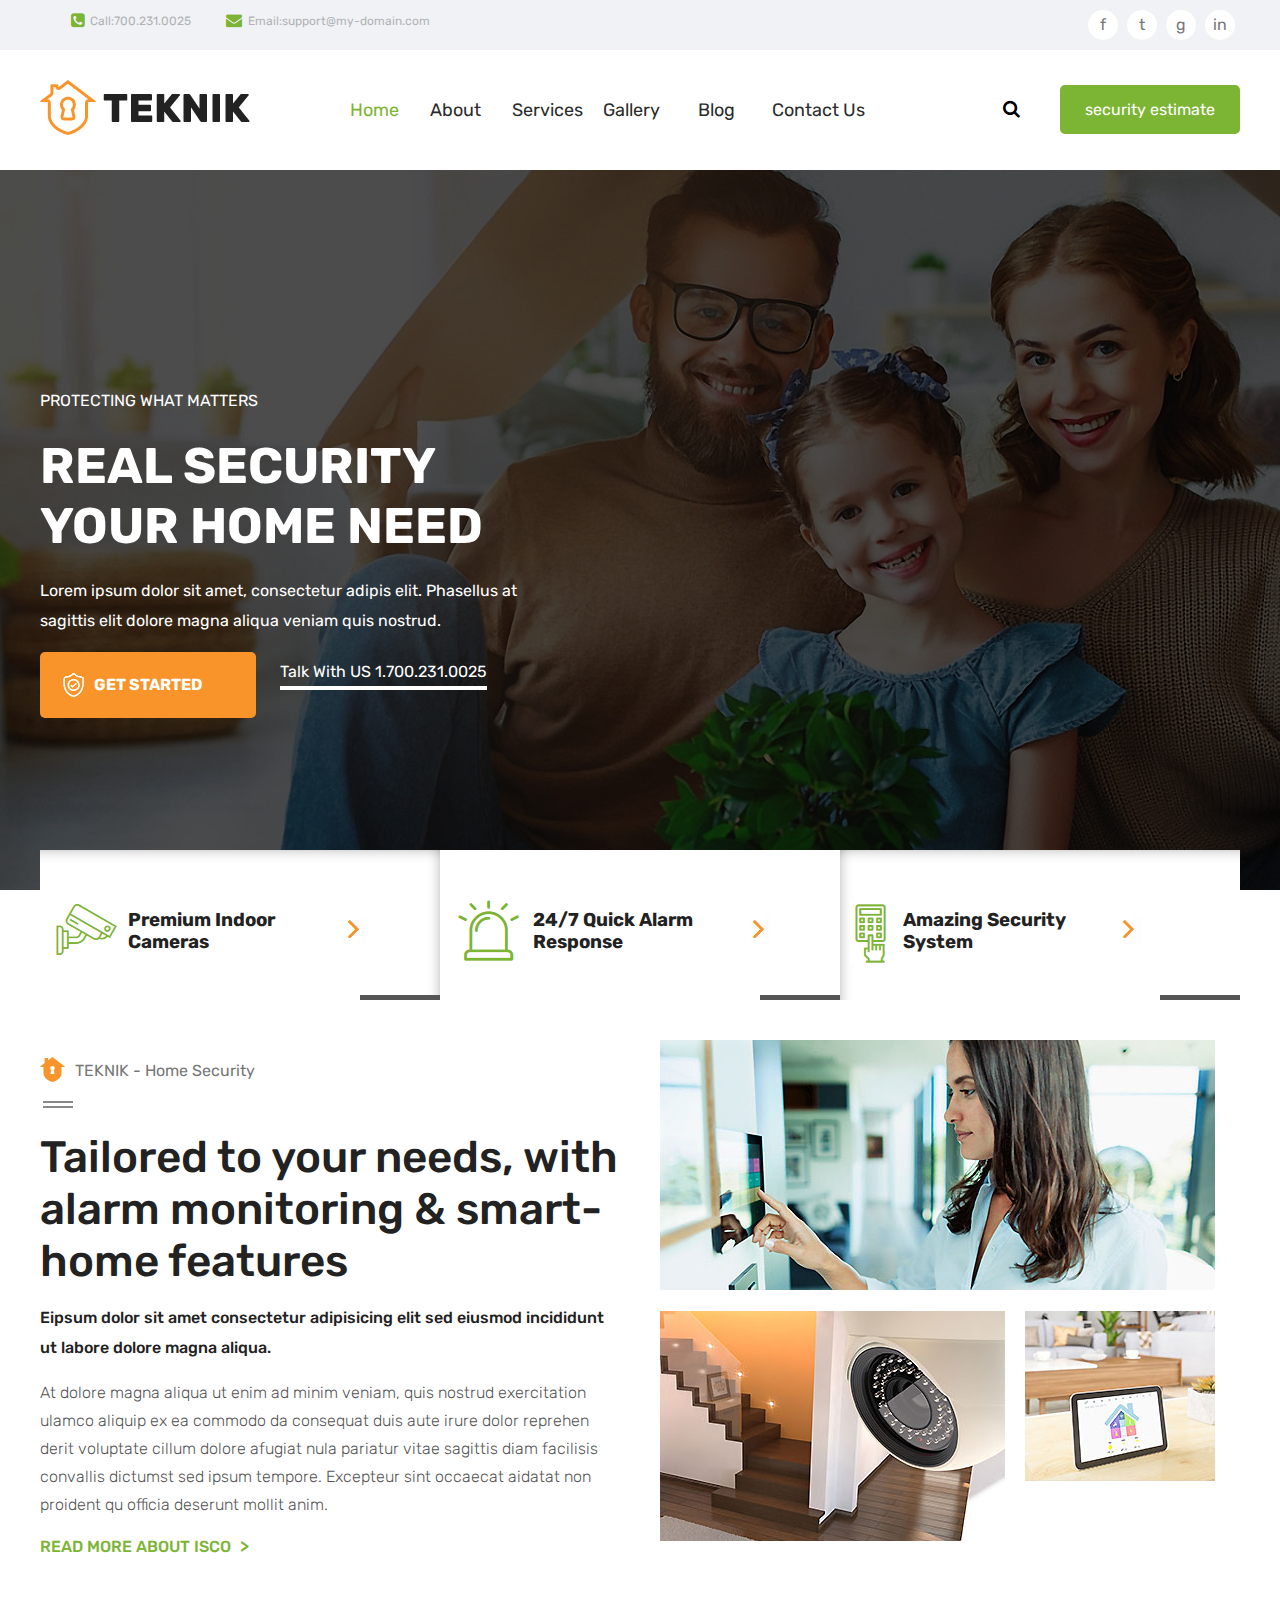
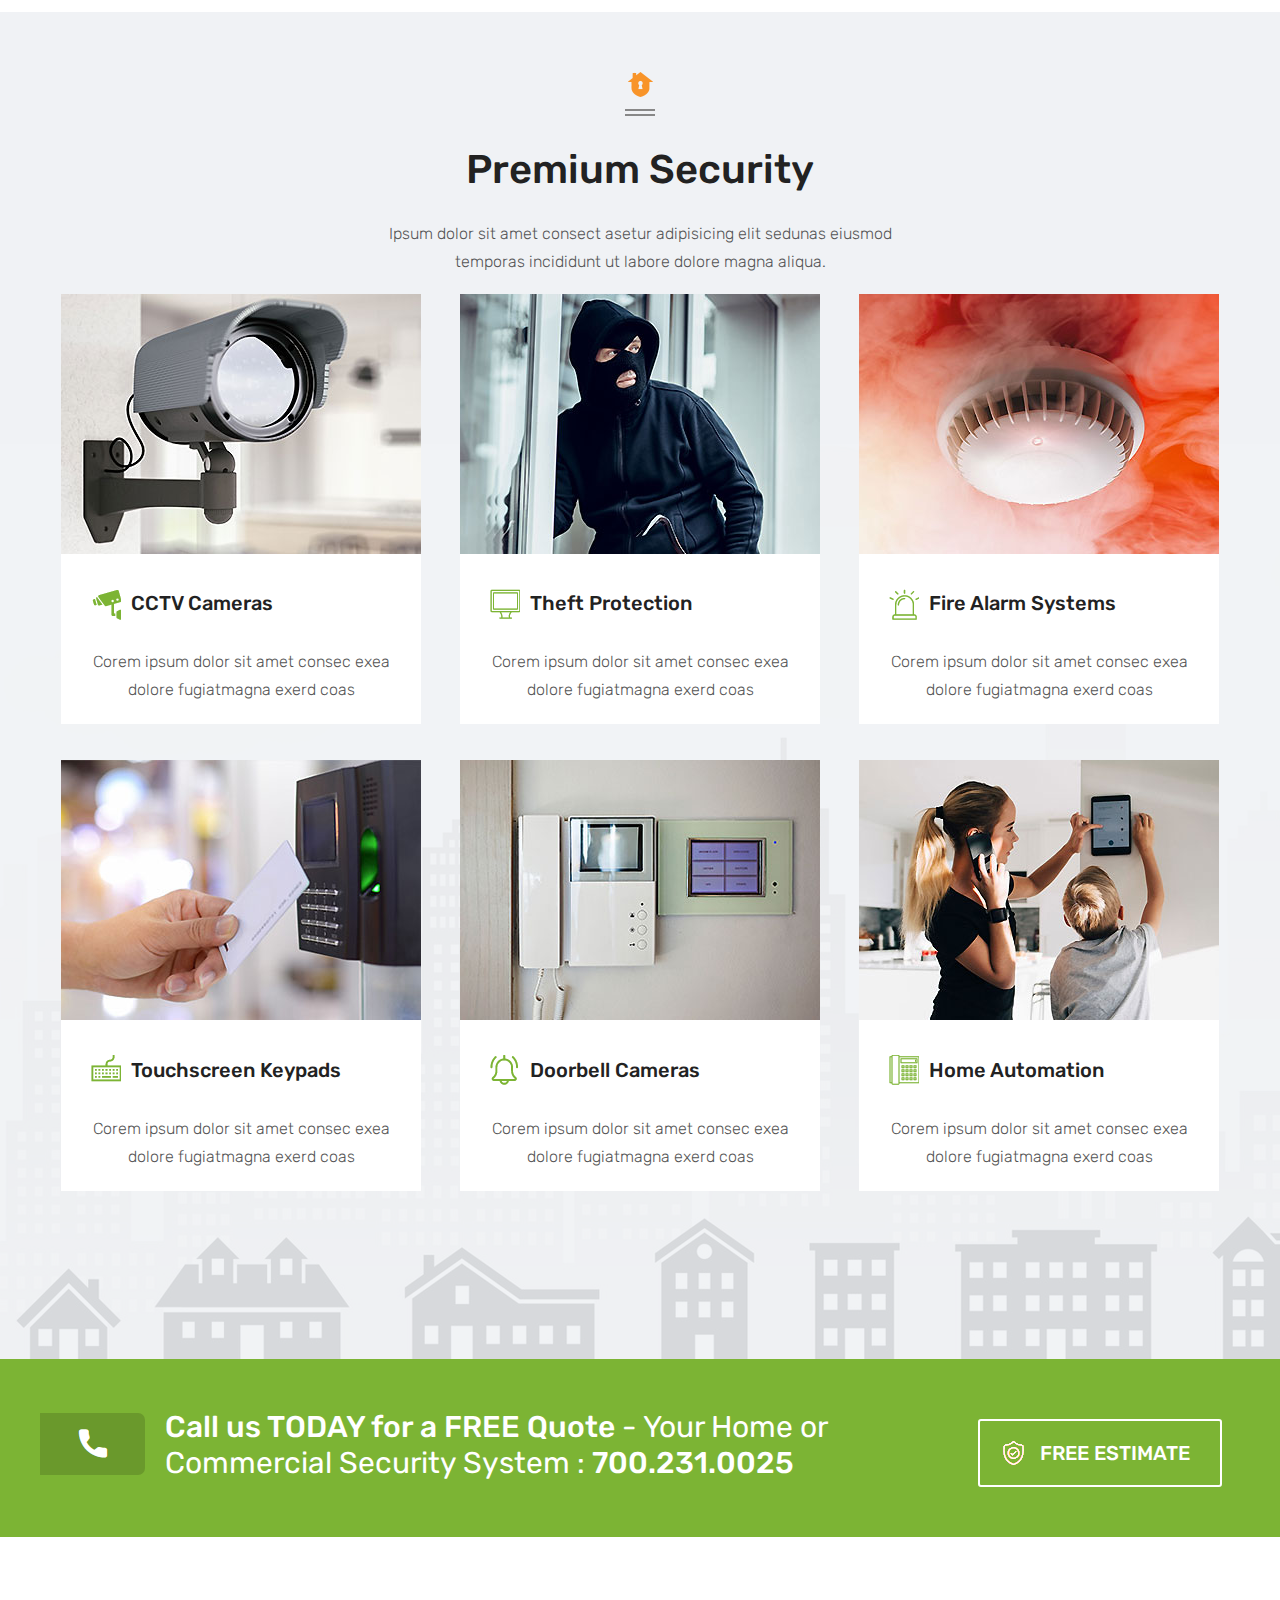
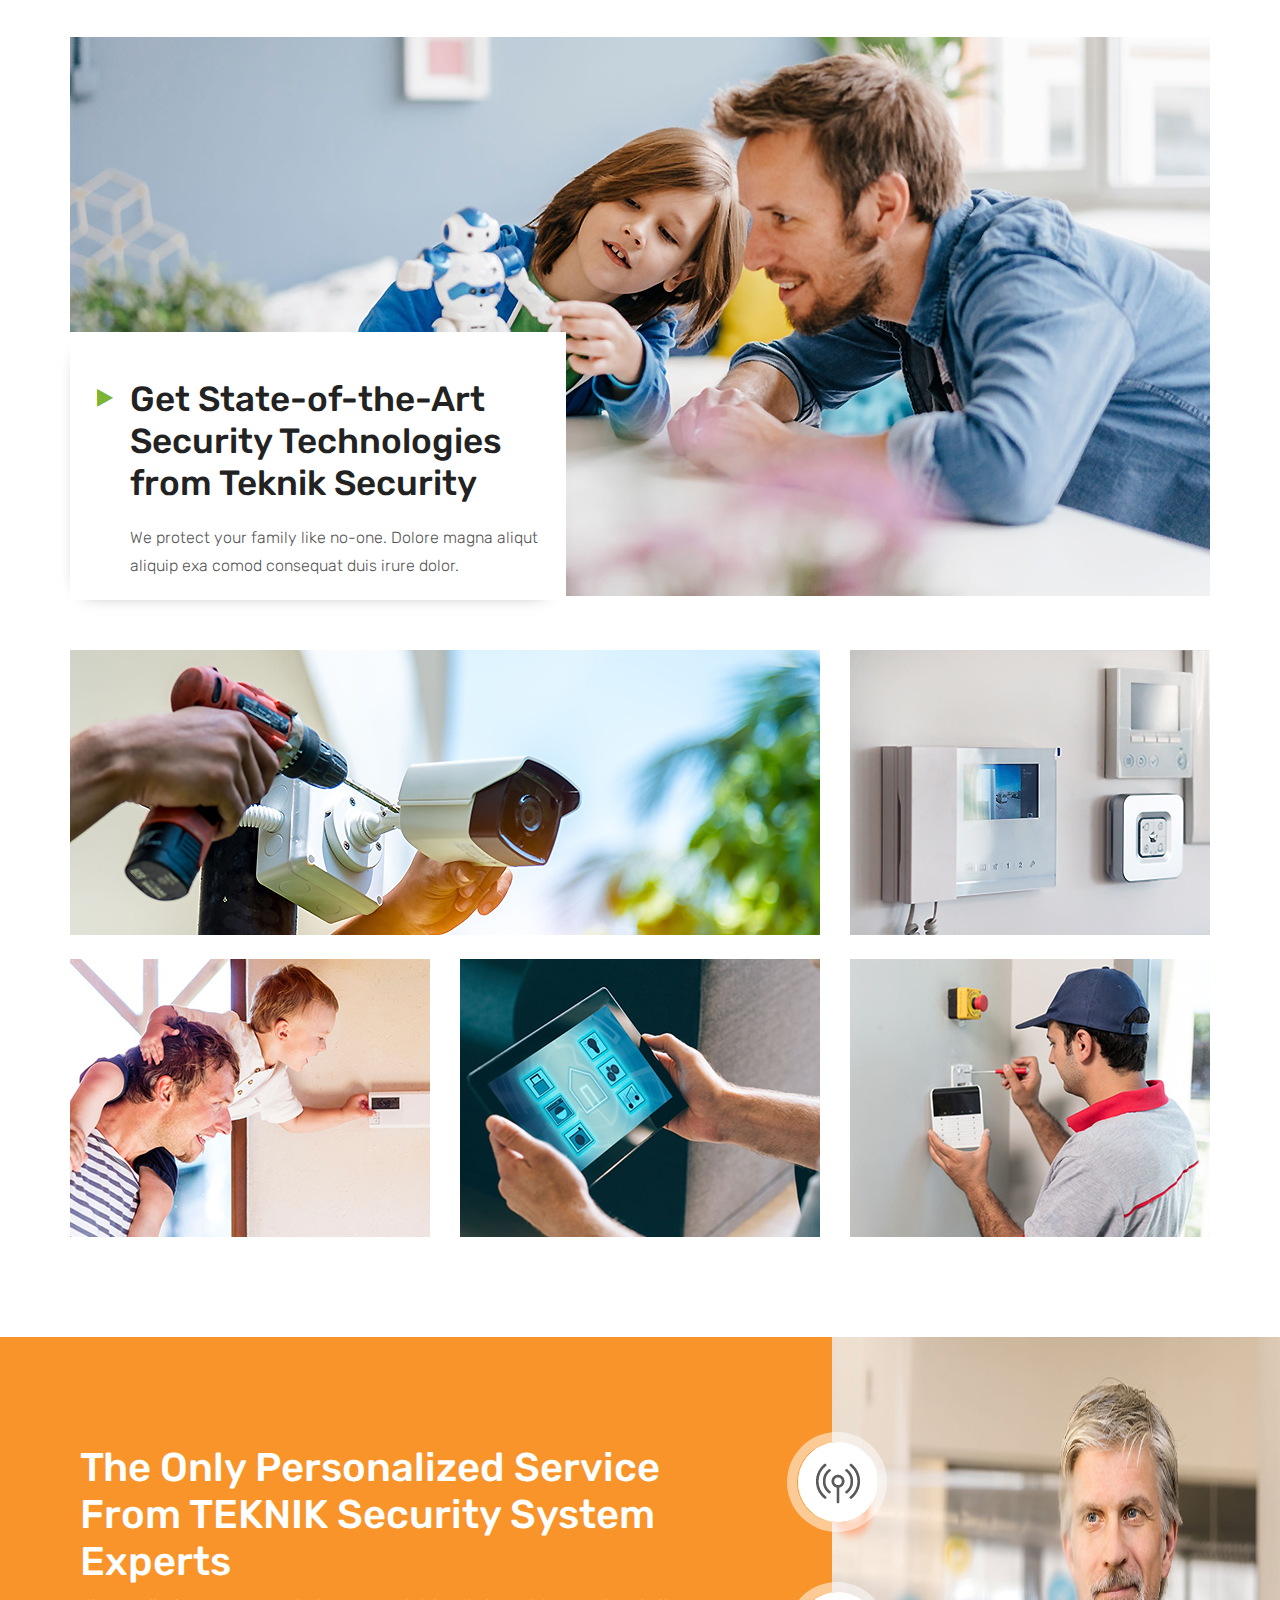
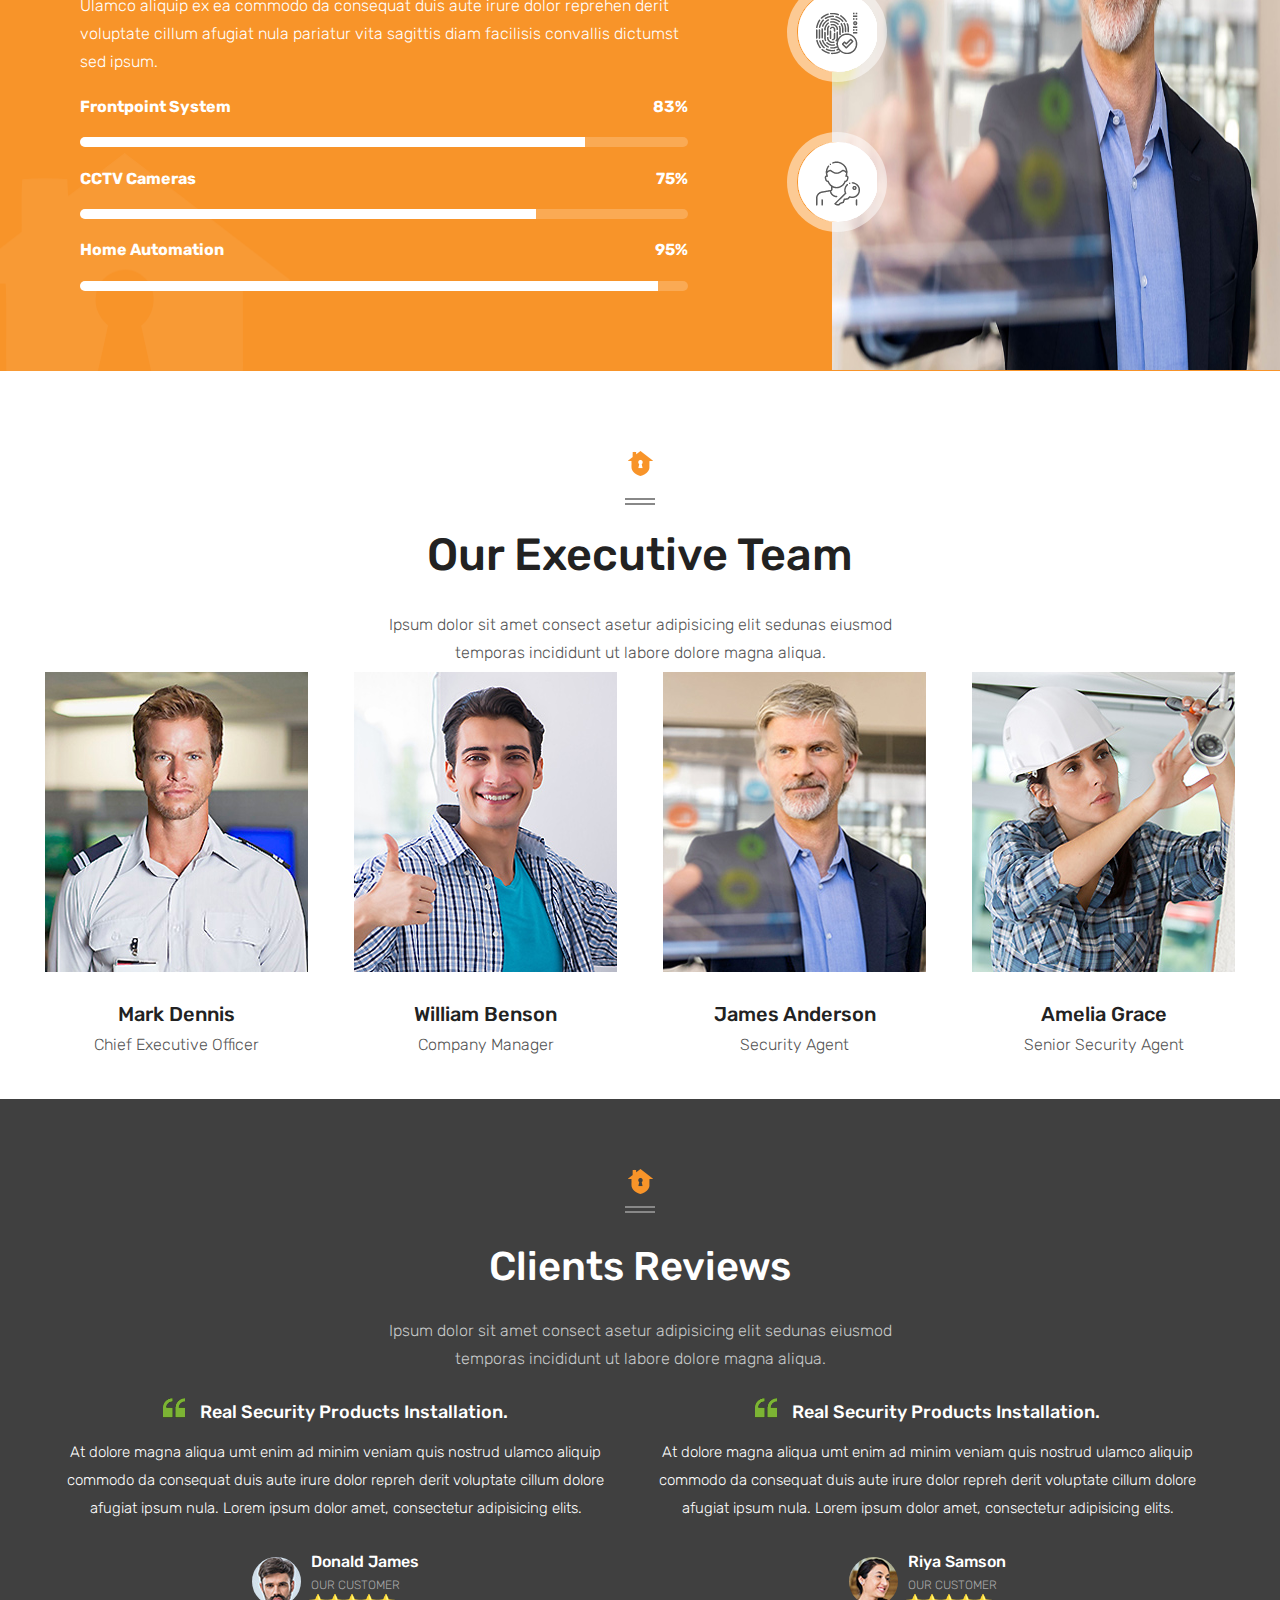
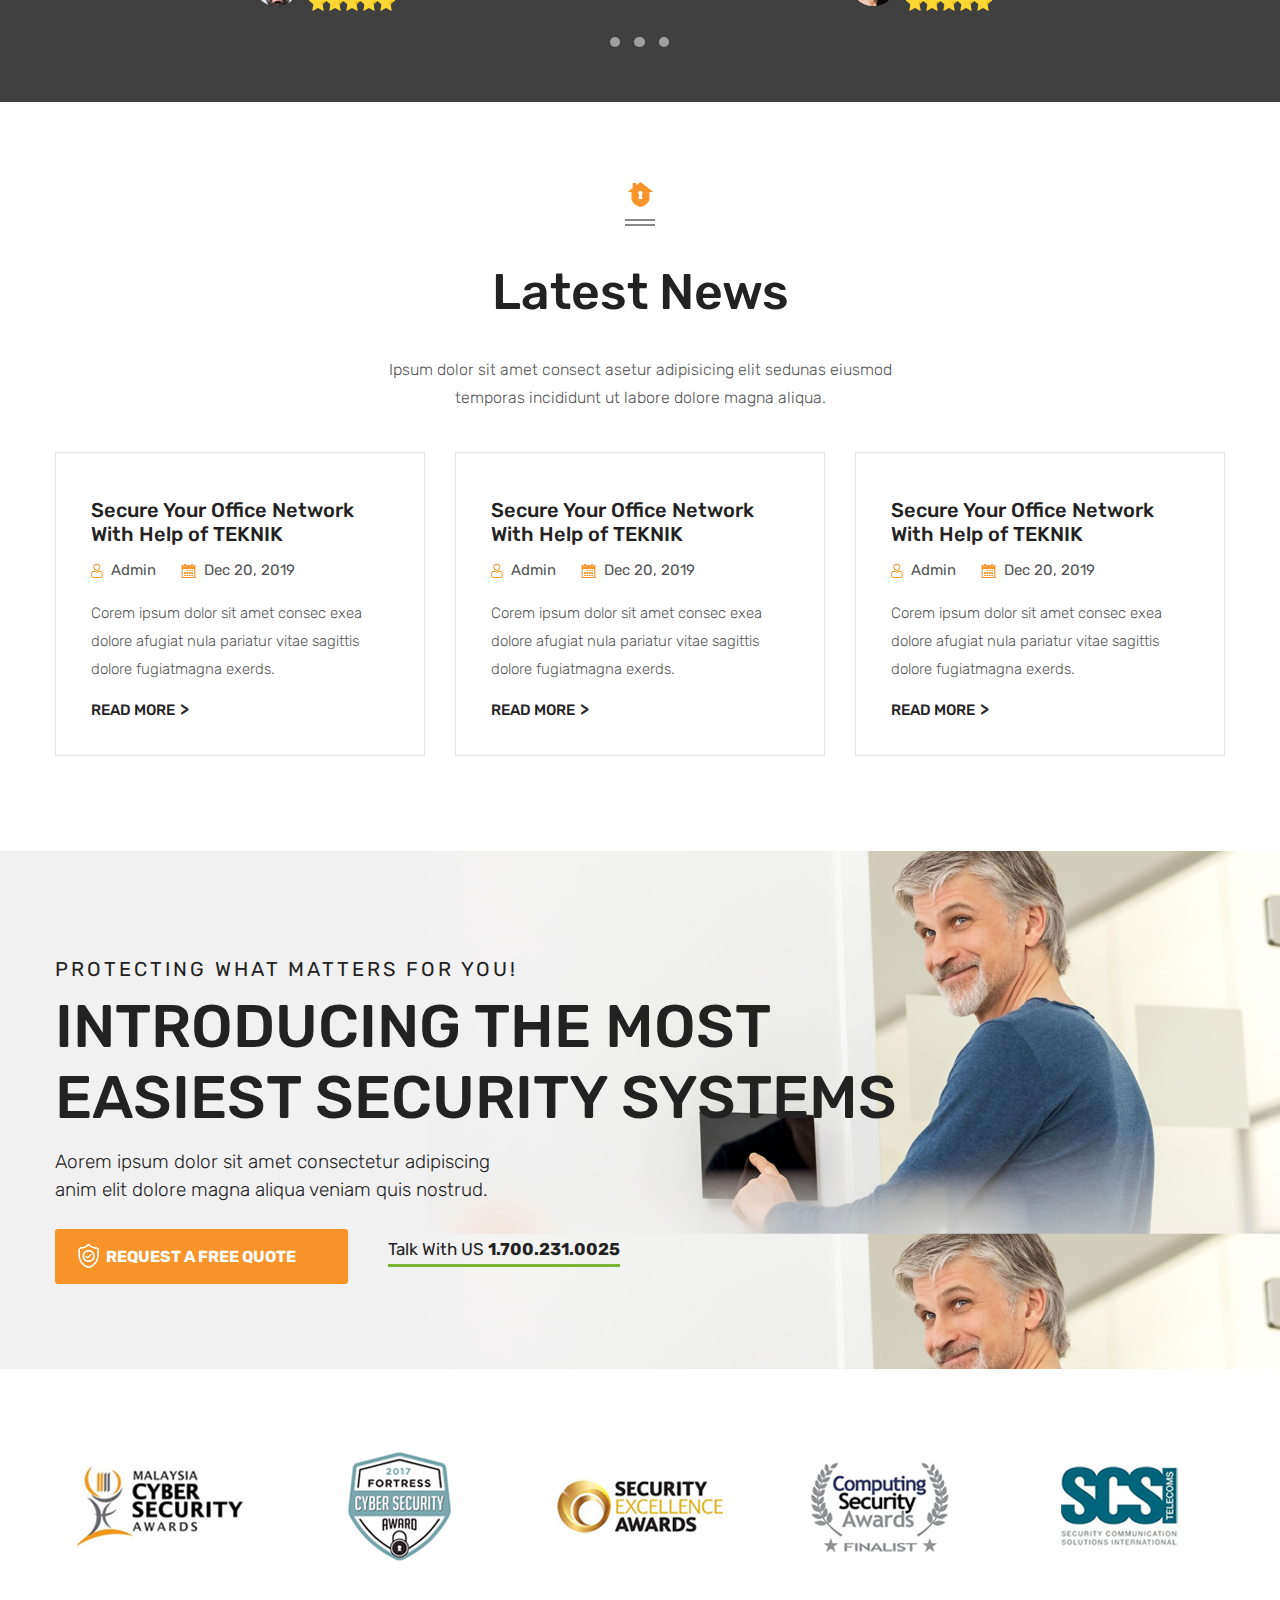
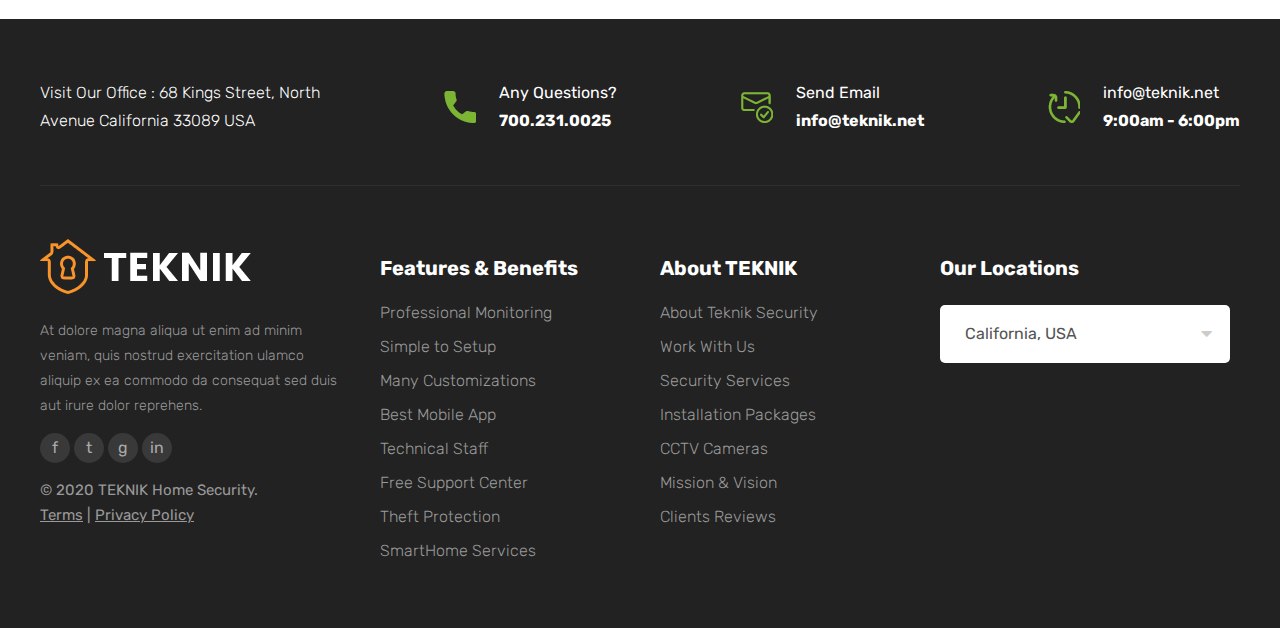
==== commit 1445925c: "dropdown fix" ====
--- a/index.html
+++ b/index.html
@@ -39,7 +39,13 @@
                     <a href="">Pricing</a>
                 </div>
             </div>
-            <a href="" style="margin-left: 80px;">Services</a>
+            <div class="menu-dropdown f">
+                <a href="">Services</a>
+                <div class="menu-dropdown-content">
+                    <a href="">Service</a>
+                    <a href="">Service Detail</a>
+                </div>
+            </div>
             <a href="gallery.html">Gallery</a>
             <div class="menu-dropdown f">
                 <a href="">Blog</a>
@@ -49,7 +55,7 @@
                     <a href="">Not Found</a>
                 </div>
             </div>
-            <a href="contact.html" style="margin-left: 75px;">Contact Us</a>
+            <a href="contact.html">Contact Us</a>
         </nav>
         <div class="search f">
             <a href=""><img src="img/lupa.png"></a>
--- a/style.css
+++ b/style.css
@@ -55,6 +55,9 @@
 .menu{
     width: 55%;
     position: relative;
+    display: flex;
+    align-items: flex-start;
+    text-align: center;
 }
 .search{width: 5%;}
 .security{width: 15%;}
@@ -89,13 +92,10 @@
 /* Menu Dropdown */
 .menu-dropdown{
     height: 120px;
-    position: absolute;
     overflow: visible;
     display: flex;
     flex-direction: column;
     width: 92px;
-    top: 0;
-    left: 75px;
 }
 .menu-dropdown:nth-of-type(2){
     right: 34%;
@@ -104,7 +104,9 @@
 .menu-dropdown .menu-dropdown-content{
     position: relative;
     width: 200px;
-    animation: dropdown-anim-off 1000ms ease-in-out 0s 1 forwards;
+    animation: dropdown-anim-off 1000ms ease-in-out 0s 1 forwards !important;
+    visibility: hidden;
+    text-align: left;
 }
 .menu-dropdown:hover{
     overflow: visible;
@@ -112,6 +114,7 @@
 .menu-dropdown:hover .menu-dropdown-content{
     animation: dropdown-anim 1000ms ease-in-out 0s 1 forwards !important;
 }
+.menu-dropdown-content a:hover{background-color: #7cb434; color: #fff;}
 .menu-dropdown-content a{
     line-height: initial;
     font-size: 15px;
@@ -125,14 +128,13 @@
     border-top: 0.5px solid #efefef;
 }
 @keyframes dropdown-anim{
-    from{left: -40px; opacity: 0;}
-    to{left: 0px; opacity: 1;}
+    from{left: -40px; opacity: 0; visibility: hidden;}
+    to{left: 0px; opacity: 1; visibility: visible;}
 }
 @keyframes dropdown-anim-off{
-    from{left: 0; opacity: 1;}
-    to{left: 40px; opacity: 0;}
-}
-.menu-dropdown-content a:hover{background-color: #7cb434;}
+    from{left: 0; opacity: 1; visibility: visible;}
+    to{left: -40px; opacity: 0; visibility: hidden;}
+}
 #slider{
     background: url('images/main-slider/image-1.jpg') center center;
     height: 720px;
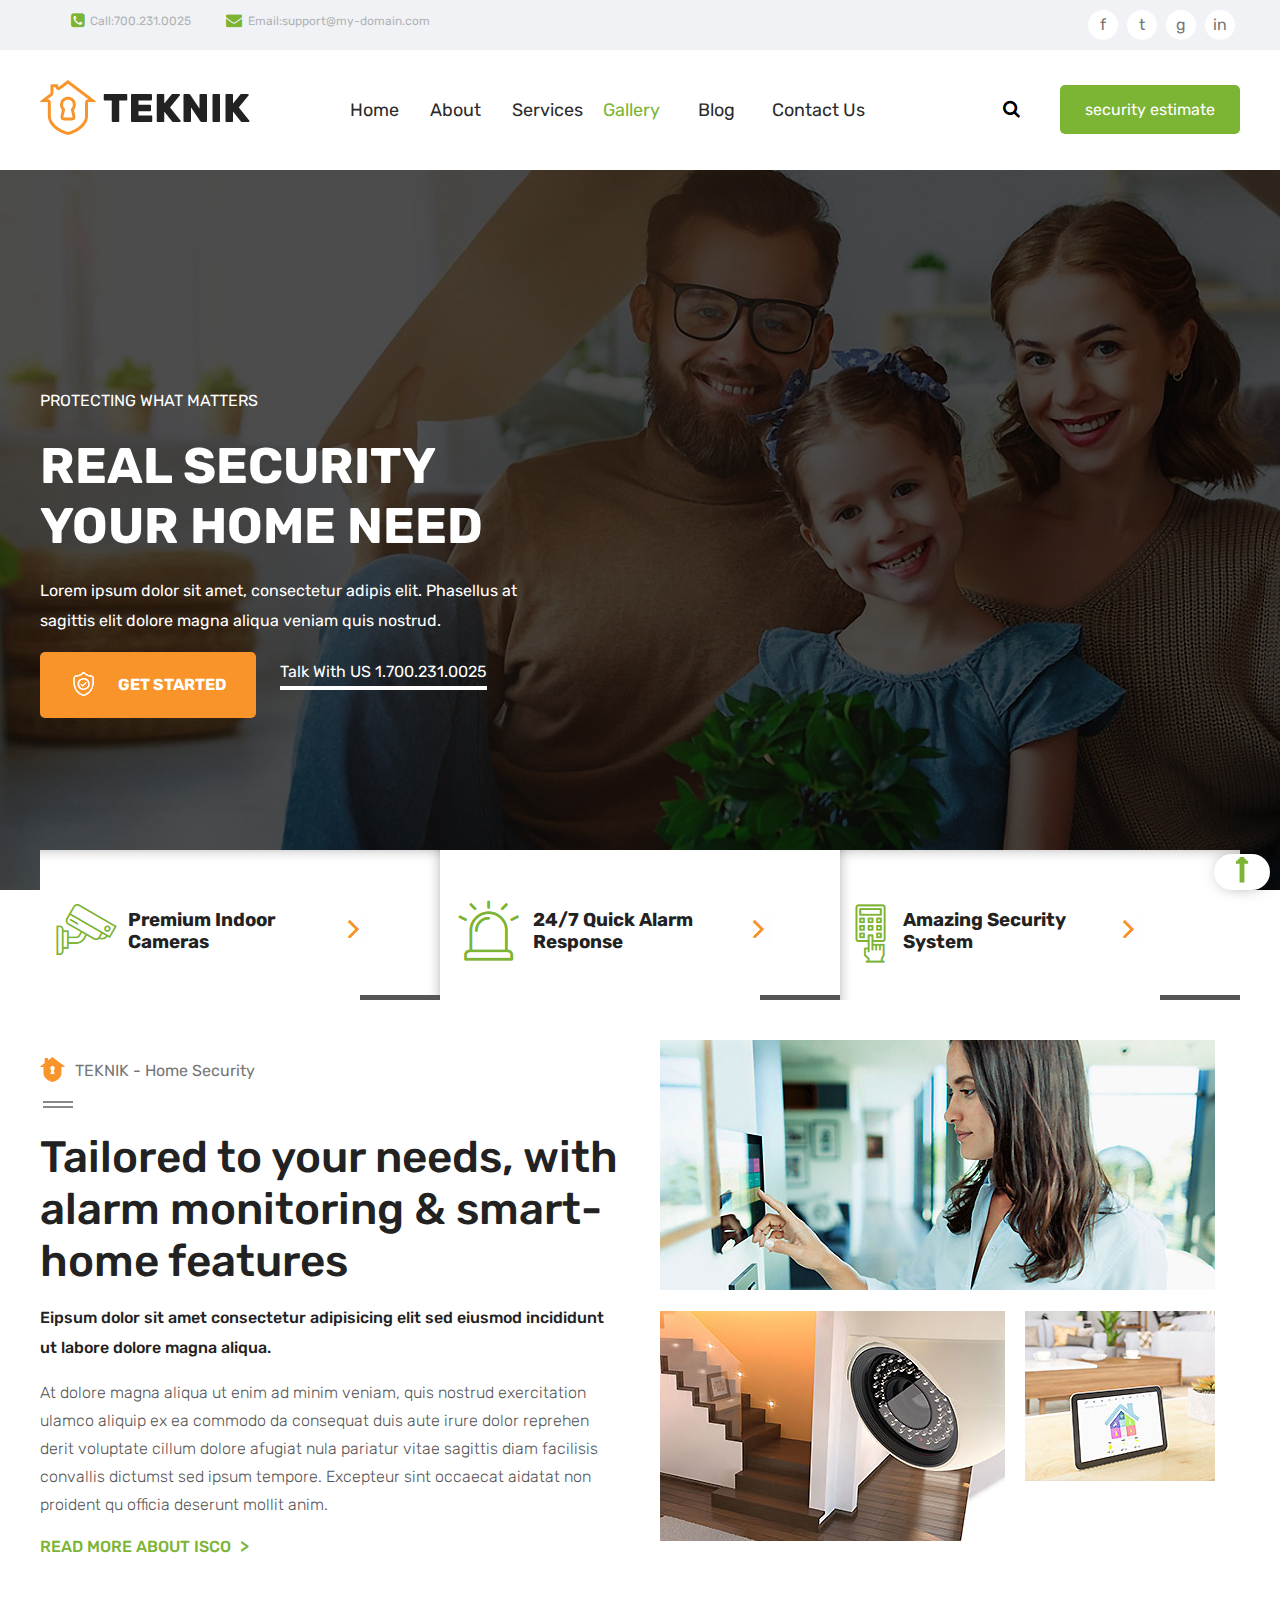
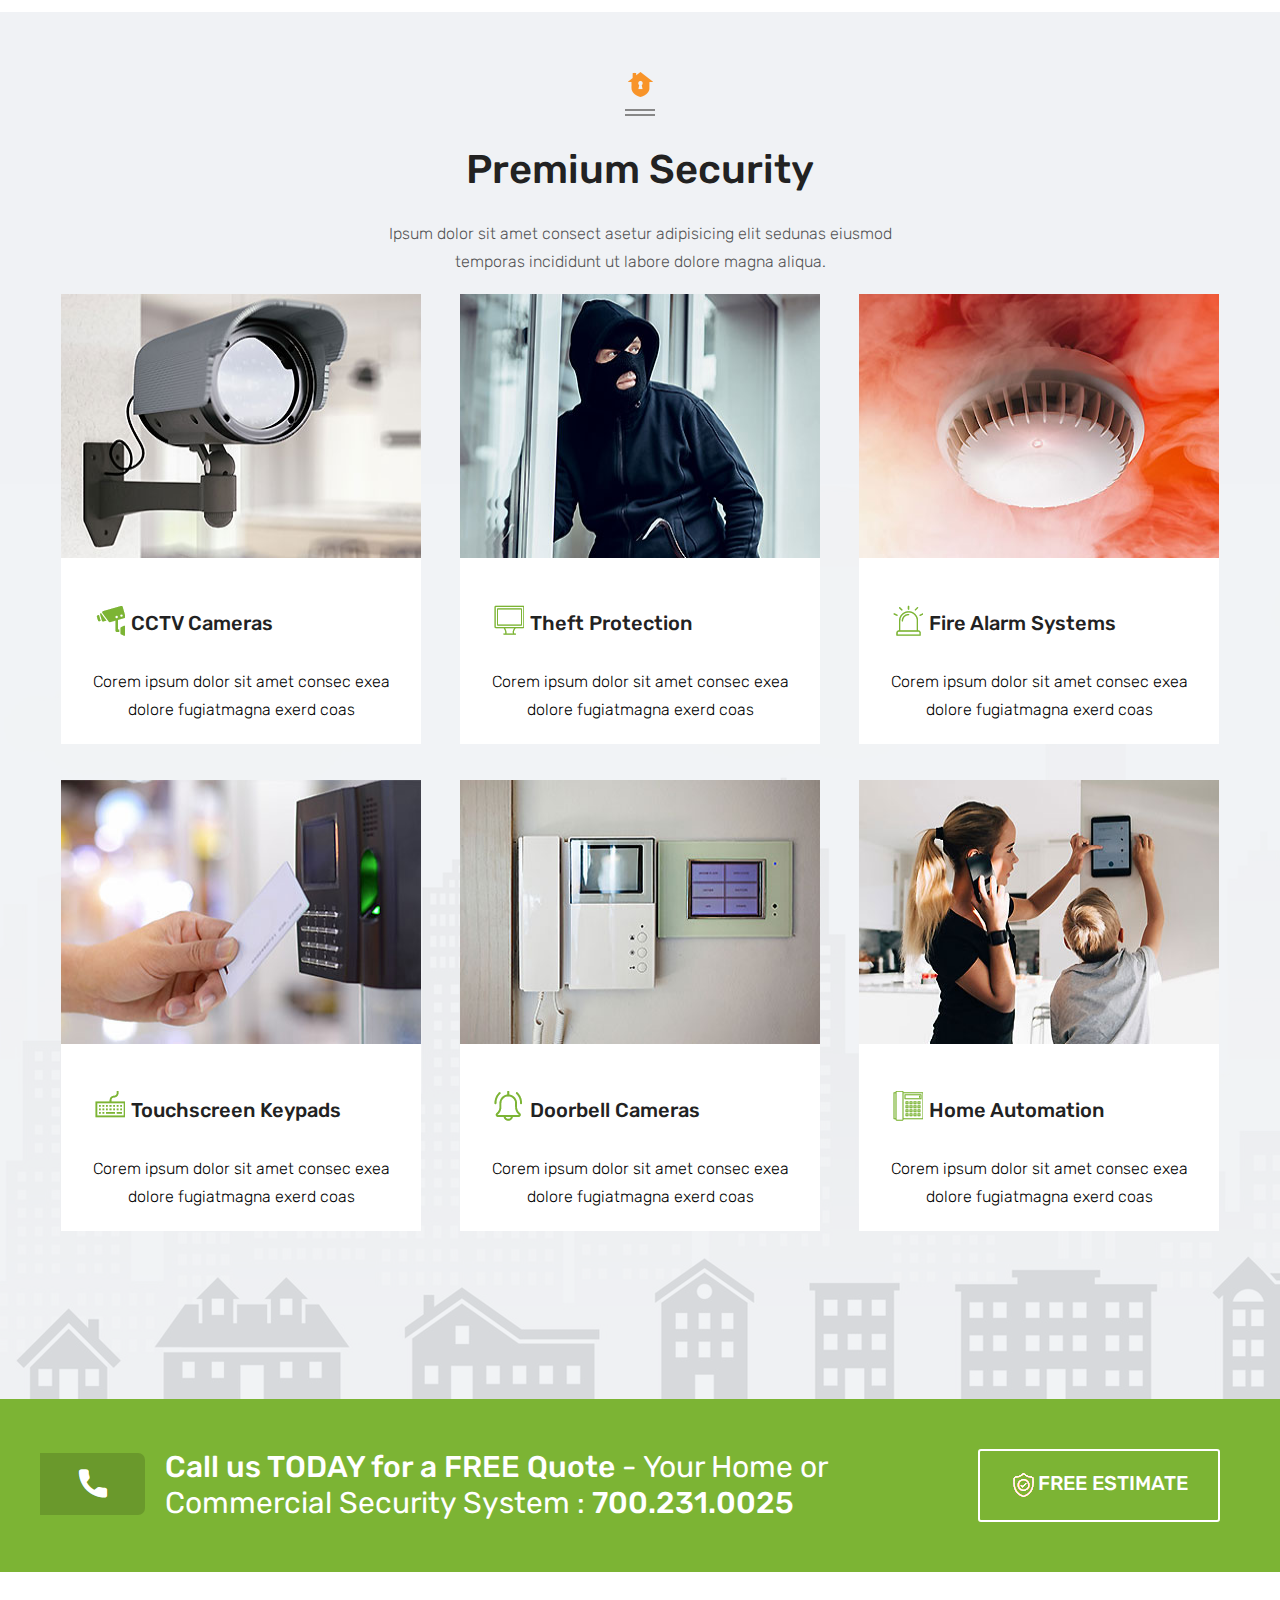
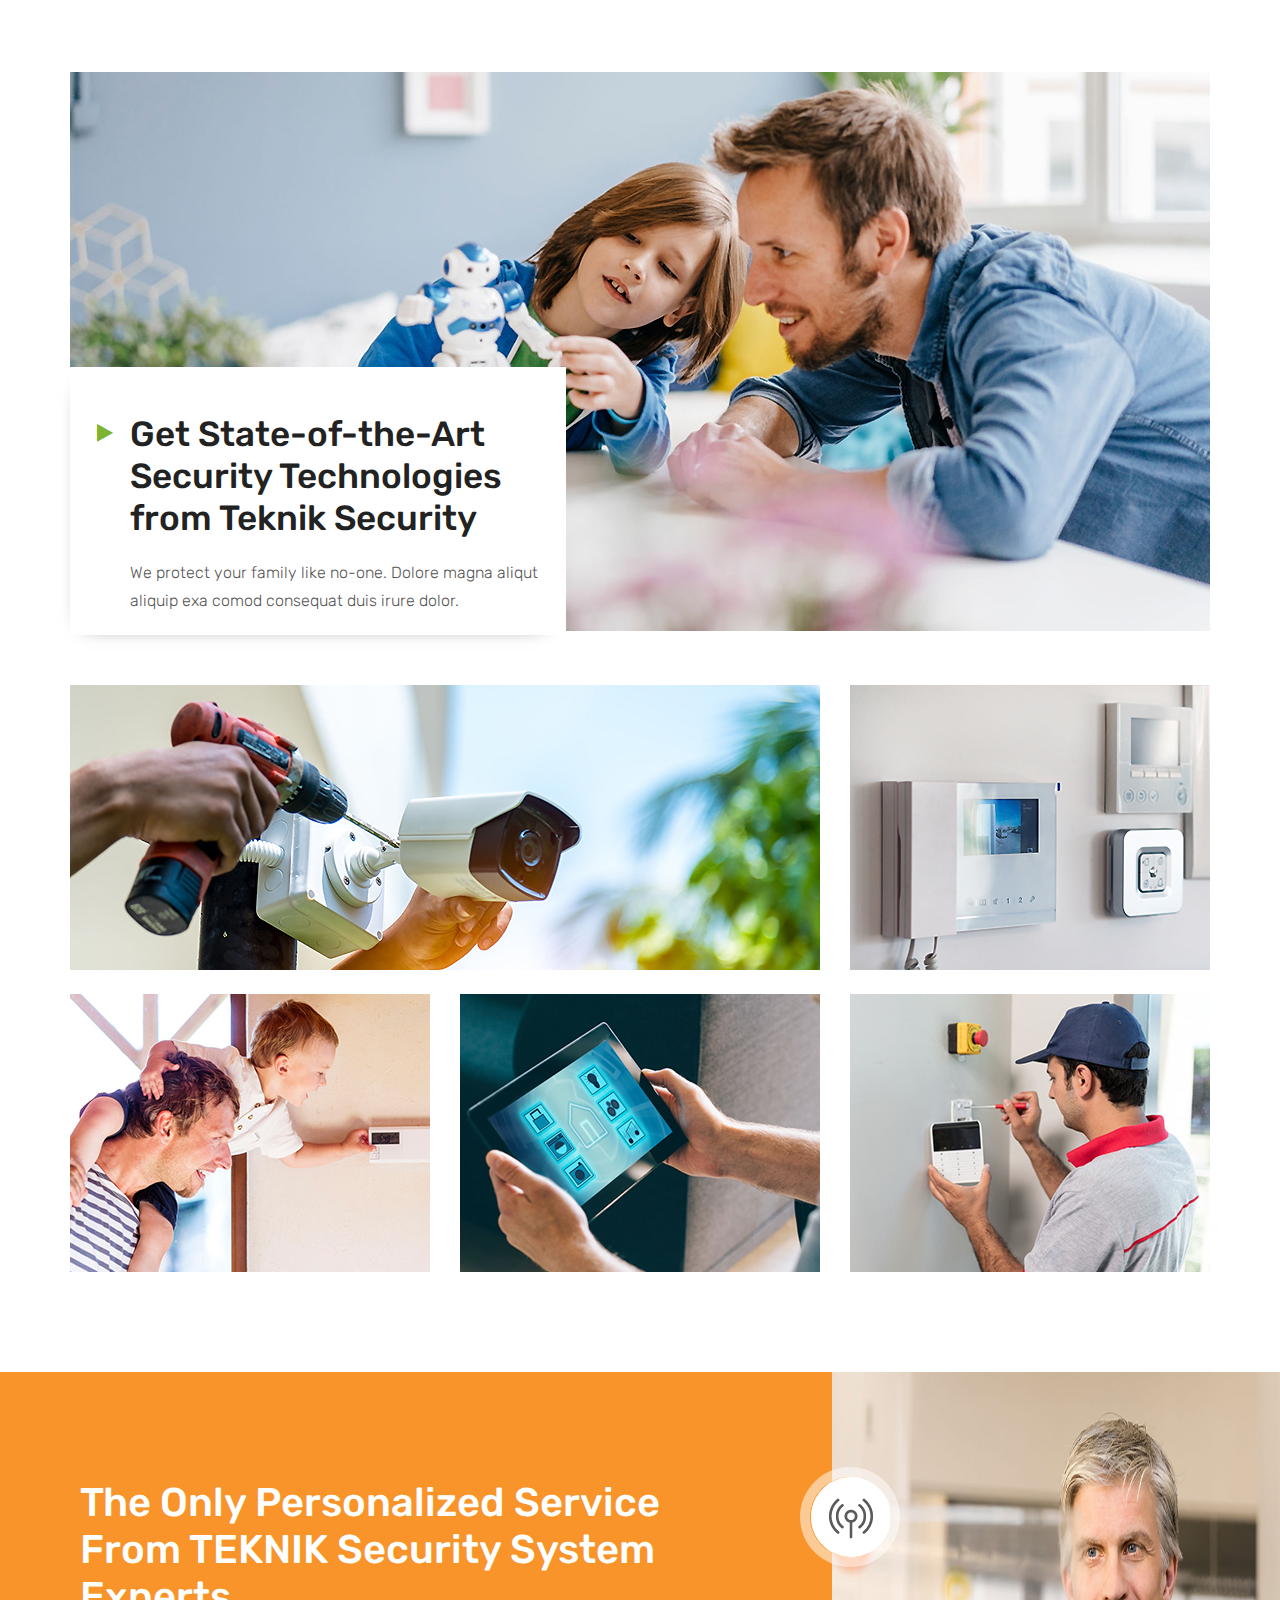
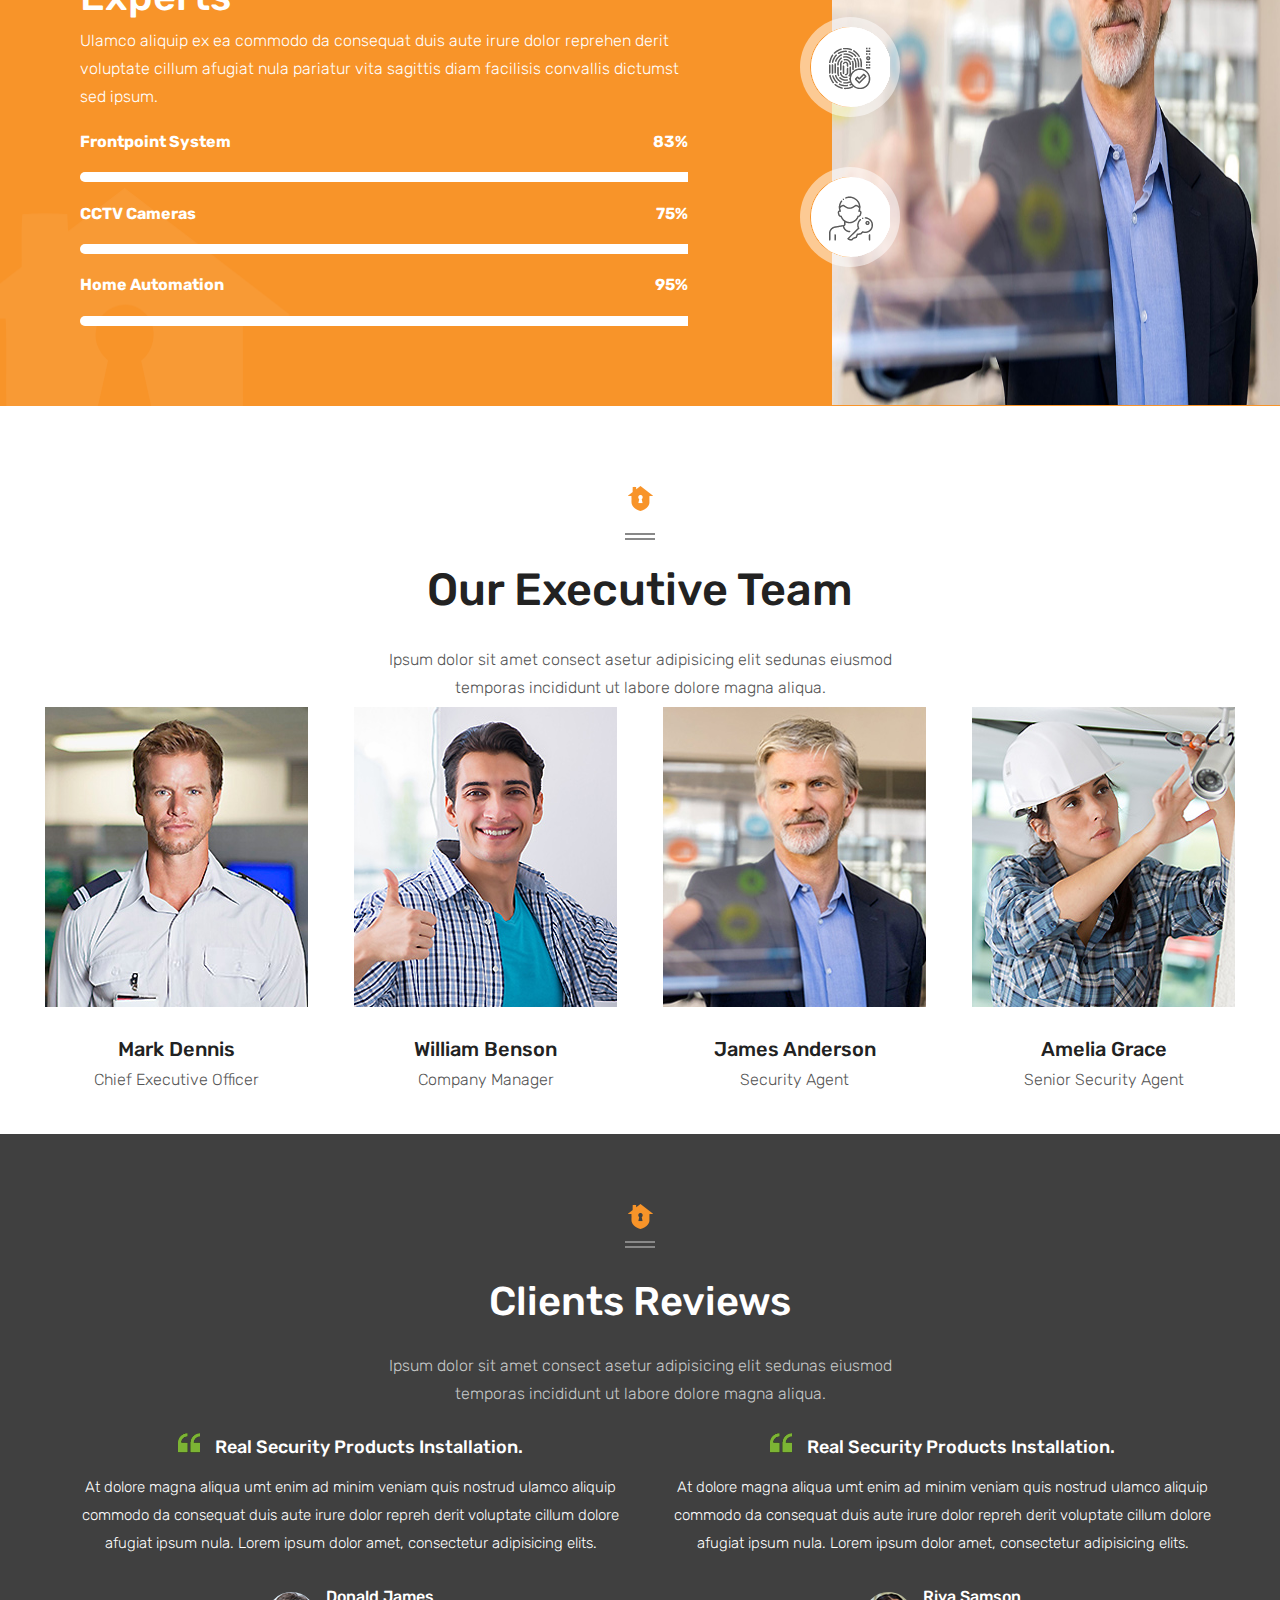
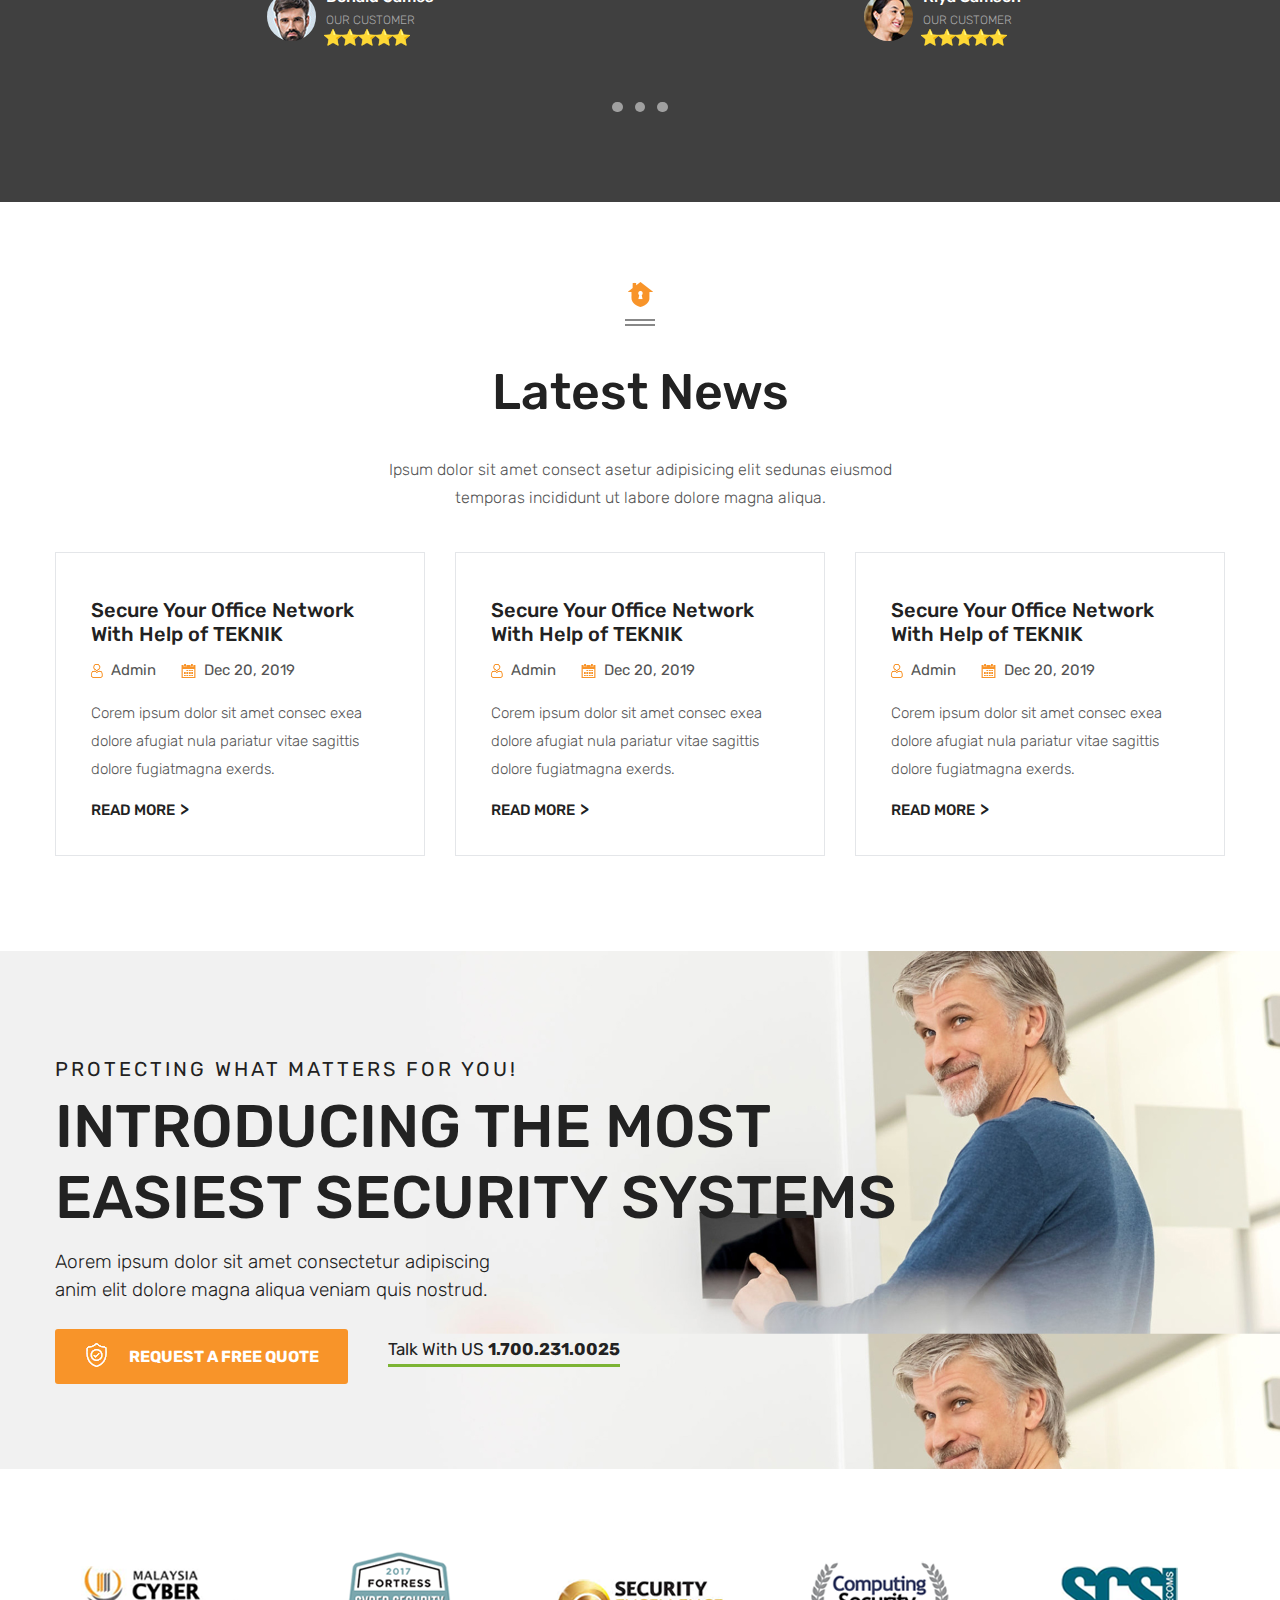
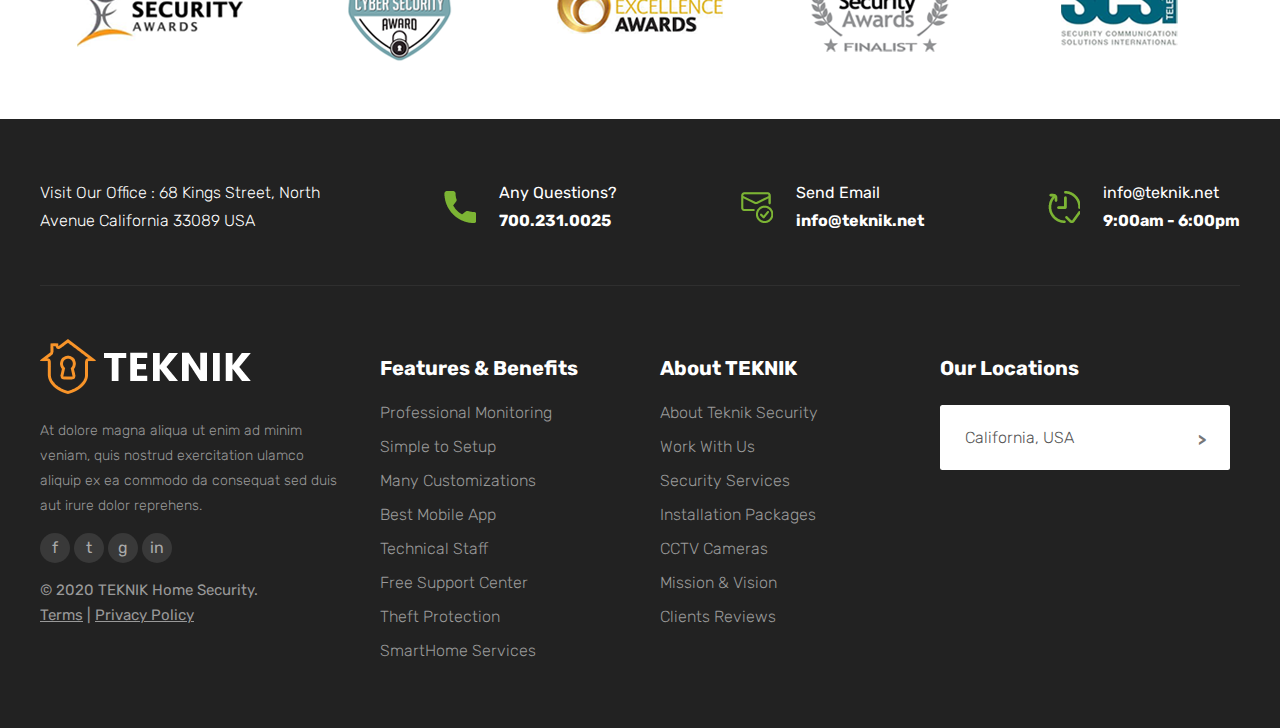
==== commit ad28f13d: "way too many changes to list" ====
--- a/index.html
+++ b/index.html
@@ -5,6 +5,7 @@
         <title>Projekt strony grudzień 2021</title>
         <link rel="stylesheet" href="style.css">
         <link href="https://fonts.googleapis.com/css2?family=Dancing+Script:wght@400;500;600;700&family=Rubik:wght@300;400;500;700;900&display=swap" rel="stylesheet"> 
+        <link rel="icon" type="image/x-icon" href="images/favicon.png">
     </head>
 <body>
 <!-- Contact Top -->
@@ -22,6 +23,9 @@
         </div>
     </div>
 </header>
+<div class="anchor-pointer">
+    <a href="#top">🠕</a>
+</div>
 <!-- Header -->
 <header id='bottom'>
     <div class="row ov">
@@ -29,30 +33,30 @@
             <img src="images/logo.png"/>
         </div>
         <nav class="menu f">
-            <a href="index.html" class='active'>Home</a>
+            <a href="index.html">Home</a>
             <div class="menu-dropdown f">
                 <a href="">About</a>
                 <div class="menu-dropdown-content">
                     <a href="">About Us</a>
-                    <a href="">Team</a>
-                    <a href="">Faq's</a>
-                    <a href="">Pricing</a>
+                    <a href="team.html">Team</a>
+                    <a href="faq.html">Faq's</a>
+                    <a href="pricing.html">Pricing</a>
                 </div>
             </div>
             <div class="menu-dropdown f">
                 <a href="">Services</a>
                 <div class="menu-dropdown-content">
-                    <a href="">Service</a>
-                    <a href="">Service Detail</a>
-                </div>
-            </div>
-            <a href="gallery.html">Gallery</a>
+                    <a href="services.html">Service</a>
+                    <a href="servicedetails.html">Service Detail</a>
+                </div>
+            </div>
+            <a href="gallery.html" class='active'>Gallery</a>
             <div class="menu-dropdown f">
                 <a href="">Blog</a>
                 <div class="menu-dropdown-content">
-                    <a href="">Blog Classic</a>
-                    <a href="">Blog Single</a>
-                    <a href="">Not Found</a>
+                    <a href="blogclassic.html">Blog Classic</a>
+                    <a href="blogsingle.html">Blog Single</a>
+                    <a href="notfound.html">Not Found</a>
                 </div>
             </div>
             <a href="contact.html">Contact Us</a>
@@ -67,21 +71,23 @@
 </header>
 <!-- Main Page -->
 <div id='slider'>
-    <div class="sl">
+    <div class="sl" id="sl">
         <div class="row">
-            <div class='row-1'>
+            <div class="row-1" id='row-1'>
                 <p>PROTECTING WHAT MATTERS</p>
                 <h2>REAL SECURITY</br>
                     YOUR HOME NEED
                 </h2>
                 <p>Lorem ipsum dolor sit amet, consectetur adipis elit. Phasellus at sagittis elit dolore magna aliqua veniam quis nostrud.</p>
                 <div class="get-started">
-                    <a href=""><div class="bt2"><p>GET STARTED</p></div></a>
+                    <a href=""><div class="bt2"><img src="img/ico-2.png"><p> GET STARTED</p></div></a>
                 </div>
                 <div class="talk">
                     Talk With US 1.700.231.0025
                 </div>
             </div>
+            <div class="slider-arrow slider-arrowR" onclick="changeSliderBg();"><span>→</span></div>
+            <div class="slider-arrow slider-arrowL" onclick="changeSliderBg();"><span>←</span></div>
         </div>
     </div>
 </div>
@@ -150,8 +156,8 @@
         <div class="text">Ipsum dolor sit amet consect asetur adipisicing elit sedunas eiusmod temporas incididunt ut labore dolore magna aliqua.</div>
         <div class="premium-security-images">
             <div class="premium-security-box">
-                <img src="images/resource/security-4.jpg">
-                <div class="premium-security-bg">
+                <div class="premium-security-box-image"><div class="premium-sec-img-hov"><img src="images/resource/security-4.jpg"></div></div>
+                <div class="premium-security-box-bg">
                     <div class="premium-security-box-text">
                         <h5><a href="#">CCTV Cameras</a></h5>
                         <div class="text">Corem ipsum dolor sit amet consec exea dolore fugiatmagna exerd coas</div>
@@ -159,38 +165,48 @@
                 </div>
             </div>
             <div class="premium-security-box">
-                <img src="images/resource/security-5.jpg">
-                <div class="premium-security-box-text">
-                    <h5><a href="#">Theft Protection</a></h5>
-                    <div class="text">Corem ipsum dolor sit amet consec exea dolore fugiatmagna exerd coas</div>
+                <div class="premium-security-box-image"><div class="premium-sec-img-hov"><img src="images/resource/security-5.jpg"></div></div>
+                <div class="premium-security-box-bg">
+                    <div class="premium-security-box-text">
+                        <h5><a href="#">Theft Protection</a></h5>
+                        <div class="text">Corem ipsum dolor sit amet consec exea dolore fugiatmagna exerd coas</div>
+                    </div>
                 </div>
             </div>
             <div class="premium-security-box">
-                <img src="images/resource/security-6.jpg">
-                <div class="premium-security-box-text">
-                    <h5><a href="#">Fire Alarm Systems</a></h5>
-                    <div class="text">Corem ipsum dolor sit amet consec exea dolore fugiatmagna exerd coas</div>
+                <div class="premium-security-box-image"><div class="premium-sec-img-hov"><img src="images/resource/security-6.jpg"></div></div>
+                <div class="premium-security-box-bg">
+                    <div class="premium-security-box-text">
+                        <h5><a href="#">Fire Alarm Systems</a></h5>
+                        <div class="text">Corem ipsum dolor sit amet consec exea dolore fugiatmagna exerd coas</div>
+                    </div>
                 </div>
             </div>
             <div class="premium-security-box">
-                <img src="images/resource/security-7.jpg">
-                <div class="premium-security-box-text">
-                    <h5><a href="#">Touchscreen Keypads</a></h5>
-                    <div class="text">Corem ipsum dolor sit amet consec exea dolore fugiatmagna exerd coas</div>
+                <div class="premium-security-box-image"><div class="premium-sec-img-hov"><img src="images/resource/security-7.jpg"></div></div>
+                <div class="premium-security-box-bg">
+                    <div class="premium-security-box-text">
+                        <h5><a href="#">Touchscreen Keypads</a></h5>
+                        <div class="text">Corem ipsum dolor sit amet consec exea dolore fugiatmagna exerd coas</div>
+                    </div>
                 </div>
             </div>
             <div class="premium-security-box">
-                <img src="images/resource/security-8.jpg">
-                <div class="premium-security-box-text">
-                    <h5><a href="#">Doorbell Cameras</a></h5>
-                    <div class="text">Corem ipsum dolor sit amet consec exea dolore fugiatmagna exerd coas</div>
+                <div class="premium-security-box-image"><div class="premium-sec-img-hov"><img src="images/resource/security-8.jpg"></div></div>
+                <div class="premium-security-box-bg">
+                    <div class="premium-security-box-text">
+                        <h5><a href="#">Doorbell Cameras</a></h5>
+                        <div class="text">Corem ipsum dolor sit amet consec exea dolore fugiatmagna exerd coas</div>
+                    </div>
                 </div>
             </div>
             <div class="premium-security-box">
-                <img src="images/resource/security-9.jpg">
-                <div class="premium-security-box-text">
-                    <h5><a href="#">Home Automation</a></h5>
-                    <div class="text">Corem ipsum dolor sit amet consec exea dolore fugiatmagna exerd coas</div>
+                <div class="premium-security-box-image"><div class="premium-sec-img-hov"><img src="images/resource/security-9.jpg"></div></div>
+                <div class="premium-security-box-bg">
+                    <div class="premium-security-box-text">
+                        <h5><a href="#">Home Automation</a></h5>
+                        <div class="text">Corem ipsum dolor sit amet consec exea dolore fugiatmagna exerd coas</div>
+                    </div>
                 </div>
             </div>
         </div>
@@ -202,7 +218,7 @@
         <div class="contact-middle-content">
             <div class="contact-middle-icon"><img src="img/tel-2.png"></div>
             <div class="contact-middle-text"><span>Call us TODAY for a FREE Quote</span> - Your Home or</br> Commercial Security System : <span>700.231.0025</span></div>
-            <a href="#"><div class="contact-middle-button">FREE ESTIMATE</div></a>
+            <a href="contact.html"><div class="contact-middle-button"><span class="contact-middle-btn-text"><img src="img/ico-2.png">FREE ESTIMATE</span></div></a>
         </div>
     </div>
 </div>
@@ -214,7 +230,7 @@
                 <img src="images/gallery/1.jpg">
                 <div class="gallery-text">
                     <a href="#"><img src="img/arrow.png"></a>
-                    <h2><a href="#">Get State-of-the-Art Security Technologies from Teknik Security</a></h2>
+                    <h2><a href="contact.html">Get State-of-the-Art Security Technologies from Teknik Security</a></h2>
                     <div class="text">We protect your family like no-one. Dolore magna aliqut aliquip exa comod consequat duis irure dolor.</div>
                 </div>
             </div>
@@ -263,7 +279,7 @@
 <!-- Statistics -->
 <div class="stats">
     <div class="stats-main">
-        <div class="stats-col1">
+        <div class="stats-col1"">
             <div class="stats-text">
                 <h1>The Only Personalized Service From TEKNIK Security System Experts</h1>
                 <div class="text">Ulamco aliquip ex ea commodo da consequat duis aute irure dolor reprehen derit voluptate cillum afugiat nula pariatur vita sagittis diam facilisis convallis dictumst sed ipsum.</div>
@@ -400,7 +416,7 @@
                 <h1>Clients Reviews</h1>
                 <div class="text">Ipsum dolor sit amet consect asetur adipisicing elit sedunas eiusmod temporas incididunt ut labore dolore magna aliqua. </div>
             </div>
-            <div class="reviews-col2">
+            <div class="reviews-col2" id="review-slider">
                 <div class="review">
                     <div class="review-title"><h4>Real Security Products Installation.</h4></div>
                     <div class="text">At dolore magna aliqua umt enim ad minim veniam quis nostrud ulamco aliquip commodo da consequat duis aute irure dolor repreh derit voluptate cillum dolore afugiat ipsum nula. Lorem ipsum dolor amet, consectetur adipisicing elits.</div>
@@ -475,9 +491,9 @@
                 </div>
             </div>
             <div class="reviews-col3">
-                <div class="dot"></div>
-                <div class="dot"></div>
-                <div class="dot"></div>
+                <div class="dot" id="dot1" onclick="pos(1)"></div>
+                <div class="dot" id="dot2" onclick="pos(2)"></div>
+                <div class="dot" id="dot3" onclick="pos(3)"></div>
             </div>
         </div>
     </div>
@@ -522,7 +538,7 @@
             <h4>PROTECTING WHAT MATTERS FOR YOU!</h4>
             <h1>INTRODUCING THE MOST EASIEST SECURITY SYSTEMS</h1>
             <div class="text">Aorem ipsum dolor sit amet consectetur adipiscing anim elit dolore magna aliqua veniam quis nostrud.</div>
-            <a href=""><div class="bt2"><p>REQUEST A FREE QUOTE</p></div></a>
+            <a href=""><div class="bt2"><img src="img/ico-2.png"><p style="position: relative !important;">REQUEST A FREE QUOTE</p></div></a>
             <div class="talk"><a href="">Talk With US <b>1.700.231.0025</b></a></div>
         </div>
     </div>
@@ -594,13 +610,21 @@
             </div>
             <div class="end-section-location">
                 <h4>Our Locations</h4>
-                <div class="location">
-                    <div class="text">California, USA</div>
-                    <img src="img/down-arrow.png">
-                </div>
-            </div>
-        </div>
-    </div>
-</div>
+                <div class="location" onclick="toggleLocationDropdown()" id="locationMainBox">
+                    <p class="text">California, USA</p><span>></span>
+                </div>
+                <div class="location-dropdown" id="locationDropdownContent">
+                    <div class="text" id="locationOp1" onclick="optionSelect(1)">California, USA</div>
+                    <div class="text" id="locationOp2" onclick="optionSelect(2)">Chicago, USA</div>
+                    <div class="text" id="locationOp3" onclick="optionSelect(3)">New York, USA</div>
+                </div>
+            </div>
+        </div>
+    </div>
+</div>
+<script src="javascript/dropdown.js"></script>
+<script src="javascript/slider.js"></script>
+<script src="javascript/reviews.js"></script>
+<script src="javascript/smooth-scroll.js"></script>
 </body>
 </html>--- a/style.css
+++ b/style.css
@@ -1,3 +1,8 @@
+
+:root{
+    --pos: 15px;
+    --end-pos: 0;
+}
 body{
     font-family: 'Rubik' ,sans-serif;
     color: #777;
@@ -14,6 +19,34 @@
     background-color: #f0f2f5;
     padding: 10px 0px;
     overflow: hidden;
+}
+.anchor-pointer{
+    box-shadow: 0px 0px 20px -10px #000;
+    width: fit-content;
+    position: fixed;
+    z-index: 10;
+    bottom: 10px;
+    right: 10px;
+    background-color: #fff;
+    border-radius: 50px;
+    transition: 0.5s;
+}
+.anchor-pointer a{
+   width: min-content;
+   box-sizing: border-box;
+   padding: 13px;
+   font-size: 30px;
+   color: #7cb434;
+   cursor: pointer;
+   font-weight: 900;
+}
+.anchor-pointer:hover{
+    background-color: #7cb434;
+    transition: 0.5s;
+}
+.anchor-pointer a:hover{
+    color: #fff;
+    transition: 0.5s;
 }
 a{text-decoration: none;}
 .kontakt, .soc{
@@ -104,15 +137,12 @@
 .menu-dropdown .menu-dropdown-content{
     position: relative;
     width: 200px;
-    animation: dropdown-anim-off 1000ms ease-in-out 0s 1 forwards !important;
-    visibility: hidden;
+    animation: dropdown-anim-off 500ms ease-in-out 0s 1 forwards !important;
     text-align: left;
-}
-.menu-dropdown:hover{
-    overflow: visible;
+    z-index: 2;
 }
 .menu-dropdown:hover .menu-dropdown-content{
-    animation: dropdown-anim 1000ms ease-in-out 0s 1 forwards !important;
+    animation: dropdown-anim 500ms ease-in-out 0s 1 forwards !important;
 }
 .menu-dropdown-content a:hover{background-color: #7cb434; color: #fff;}
 .menu-dropdown-content a{
@@ -128,16 +158,47 @@
     border-top: 0.5px solid #efefef;
 }
 @keyframes dropdown-anim{
-    from{left: -40px; opacity: 0; visibility: hidden;}
+    from{left: -20px; opacity: 0; visibility: hidden;}
     to{left: 0px; opacity: 1; visibility: visible;}
 }
 @keyframes dropdown-anim-off{
     from{left: 0; opacity: 1; visibility: visible;}
-    to{left: -40px; opacity: 0; visibility: hidden;}
+    to{left: -20px; opacity: 0; visibility: hidden;}
 }
 #slider{
     background: url('images/main-slider/image-1.jpg') center center;
+    background-image: url('images/main-slider/image-1.jpg');
     height: 720px;
+    position: relative;
+}
+#slider.background-change{background-image: url('images/main-slider/image-2.jpg');}
+.slider-float{float: right; transition: 5s;}
+#slider:hover .slider-arrow{opacity: 1; transition: 0.2s;}
+.slider-arrow{
+    position: absolute;
+    color: #fff;
+    font-size: 30px;
+    padding: 20px;
+    border: 3px solid rgba(255,255,255,0.5);
+    border-radius: 50px;
+    font-weight: bold;
+    top: 350px;
+    line-height: 30px;
+    opacity: 0;
+    transition: 0.2s;
+    cursor: pointer;
+    user-select: none;
+}
+.slider-arrowL{left: 10px;}
+.slider-arrowR{right: 10px;}
+.slider-arrow > span{
+    position: relative;
+    bottom: 2px;
+}
+.slider-arrow:hover{
+    border-color: #88bb47;
+    color: #88bb47;
+    transition: 0.2s;
 }
 .sl{
     background: rgba(0,0,0,0.7);
@@ -147,6 +208,7 @@
 .row-1{
     padding-top: 200px;
     width: 40%;
+    text-align: left;
 }
 .row-1 h2{
     font-size: 50px;
@@ -175,12 +237,52 @@
     width: 90%;
     box-sizing: border-box;
     font-weight: bold;
-    background-image: url('img/ico-2.png');
-    background-repeat: no-repeat;
-    background-position: 20px center;
-}
-.bt2:hover{
-    background-color: #88bb47;
+    position: relative;
+    overflow: hidden;
+    display: flex;
+    justify-content: space-evenly;
+}
+.bt2 p{
+   position: relative;
+   z-index: 1;
+}
+.bt2 img{
+    position: relative;
+    height: fit-content;
+    margin-top: 16px;
+    z-index: 1;
+}
+.bt2::before{
+    content: ' ';
+    position: absolute;
+    top: -10px;
+    left: 0;
+    border-bottom: 80px solid #7cb434;
+    border-right: 50px solid transparent;
+    height: 0;
+    width: 200px;
+    transform: translateX(-250px);
+    transition: all 1s ease;
+}
+.bt2::after{
+    content: ' ';
+    position: absolute;
+    top: -10px;
+    right: 0;
+    border-bottom: 80px solid #7cb434;
+    border-left: 50px solid transparent;
+    height: 0;
+    width: 200px;
+    transform: translateX(250px);
+    transition: all 1s ease;
+}
+.bt2:hover::before{
+    transform: translateX(0px);
+    transition: all 1s ease;
+}
+.bt2:hover::after{
+    transform: translateX(0px);
+    transition: all 1s ease;
 }
 #slider .row {
     height: 720px;
@@ -341,52 +443,131 @@
     flex-wrap: wrap;
     margin-bottom: 150px;
 }
-.premium-security-box a{color: #222;}
-
 .premium-security-box{
     margin: 18px;
     background-color: #fff;
     max-width: 30%;
-}
-.premium-security-box h5{
+    box-sizing: border-box;
+    height: 100%;
+}
+
+.premium-security-box-image{
+    box-sizing: border-box;
+    max-height: 264px;
+    position: relative;
+    overflow: hidden;
+}
+.premium-sec-img-hov{
+    height: fit-content;
+}
+.premium-sec-img-hov::before{
+    content: ' ';
+    width: 200px;
+    height: 100px;
+    background-color: #7cb434;
+    border-radius: 100px / 50px;
+    position: absolute;
+    top: 50%;
+    left: 50%;
+    transform: translate(-50%, -50%) scale(0);
+    opacity: 0.7;
+    z-index: 3;
+}
+.premium-security-box:hover .premium-sec-img-hov::before{
+    animation: premium-security-image 600ms ease-in 0s 1 normal !important;
+}
+@keyframes premium-security-image{
+    0%{transform: translate(-50%, -50%) scale(0);}
+    85%{transform: translate(-50%, -50%) scale(5);}
+    100%{transform: translate(-50%, -50%) scale(5); opacity: 0;}
+}
+.premium-security-box img{
+    width: 100%;
+    height: 264px;
+    transition: all 600ms ease-in-out;
+}
+.premium-security-box:hover img{
+    transform: scale(1.075);
+    transition: all 600ms ease-in-out;
+}
+.premium-security-box-text{
+    box-sizing: border-box;
+    height: 40%;
+    padding: 20px 20px 20px 20px;
+    z-index: 3;
+    position: relative;
+    background-repeat: no-repeat;
+    background-position-x: 34px;
+    background-position-y: 47px;
+}
+.premium-security-box-text h5{
     margin-left: 50px;
     color: #222;
     font-size: 20px;
     font-weight: 500;
 }
-.premium-security-box .text{
+.premium-security-box-text a{
+    color: #222;
+    transition: 0.75s;
+}
+.premium-security-box-text .text{
     margin: 0;
     width: 100%;
-}
-.premium-security-box img{
-    position: relative;
+    color: #000;
+    transition: 0.75s;
+}
+.premium-security-images > :nth-child(1) .premium-security-box-text{background-image: url('img/Premium-security/Camera.png');}
+.premium-security-images > :nth-child(2) .premium-security-box-text{background-image: url('img/Premium-security/Monitor.png');}
+.premium-security-images > :nth-child(3) .premium-security-box-text{background-image: url('img/Premium-security/Alarm.png');}
+.premium-security-images > :nth-child(4) .premium-security-box-text{background-image: url('img/Premium-security/Keyboard.png');}
+.premium-security-images > :nth-child(5) .premium-security-box-text{background-image: url('img/Premium-security/Bell.png');}
+.premium-security-images > :nth-child(6) .premium-security-box-text{background-image: url('img/Premium-security/Phone.png');}
+/* Premium Security Hover*/
+.premium-security-box-bg{
+    position: relative;
+}
+.premium-security-box-bg::before{
+    content: " ";
+    padding: 46.75px 0px;
+    background-color: #f89429;
+    z-index: 1;
+    position: absolute;
     top: 0;
-}
-.premium-security-box-text{padding: 0px 20px 20px 20px;}
-.premium-security-images > :nth-child(1){background-image: url('img/Premium-security/Camera.png');}
-.premium-security-images > :nth-child(2){background-image: url('img/Premium-security/Monitor.png');}
-.premium-security-images > :nth-child(3){background-image: url('img/Premium-security/Alarm.png');}
-.premium-security-images > :nth-child(4){background-image: url('img/Premium-security/Keyboard.png');}
-.premium-security-images > :nth-child(5){background-image: url('img/Premium-security/Bell.png');}
-.premium-security-images > :nth-child(6){background-image: url('img/Premium-security/Phone.png');}
-
-.premium-security-box{
-    background-repeat: no-repeat;
-    background-position-x: 30px;
-    background-position-y: 295px;
-}
-/* Premium Security Hover*/
-.premium-security-box:hover{
+    left: 0;
+    transition: all 0.75s ease-in-out;
+}
+.premium-security-box-bg::after{
+    content: " ";
+    padding: 46.75px 0px;
     background-color: #f89429;
-    transition: 0.5s;
-}
-.premium-security-box:hover *{color: #fff;}
-div.premium-security-box:nth-of-type(1):hover{background-image: url('img/Premium-security/Camera-orange.png');}
-div.premium-security-box:nth-of-type(2):hover{background-image: url('img/Premium-security/Monitor-orange.png');}
-div.premium-security-box:nth-of-type(3):hover{background-image: url('img/Premium-security/Alarm-orange.png');}
-div.premium-security-box:nth-of-type(4):hover{background-image: url('img/Premium-security/Keyboard-orange.png');}
-div.premium-security-box:nth-of-type(5):hover{background-image: url('img/Premium-security/Bell-orange.png');}
-div.premium-security-box:nth-of-type(6):hover{background-image: url('img/Premium-security/Phone-orange.png');}
+    z-index: 1;
+    position: absolute;
+    bottom: 0;
+    right: 0;
+    transition: all 0.75s ease-in-out;
+}
+.premium-security-box:hover .premium-security-box-bg::before{
+    transition: all 0.75s ease-in-out;
+    padding: 46.75px 180px;
+}
+.premium-security-box:hover .premium-security-box-bg::after{
+    transition: all 0.75s ease-in-out;
+    padding: 46.75px 180px;
+}
+.premium-security-box:hover .premium-security-box-text a{
+    transition: 0.75s;
+    color: #fff;
+}
+.premium-security-box:hover .premium-security-box-text .text{
+    transition: 0.75s;
+    color: #fff;
+}
+.premium-security-images > :nth-child(1):hover .premium-security-box-text{background-image: url('img/Premium-security/Camera-orange.png');}
+.premium-security-images > :nth-child(2):hover .premium-security-box-text{background-image: url('img/Premium-security/Monitor-orange.png');}
+.premium-security-images > :nth-child(3):hover .premium-security-box-text{background-image: url('img/Premium-security/Alarm-orange.png');}
+.premium-security-images > :nth-child(4):hover .premium-security-box-text{background-image: url('img/Premium-security/Keyboard-orange.png');}
+.premium-security-images > :nth-child(5):hover .premium-security-box-text{background-image: url('img/Premium-security/Bell-orange.png');}
+.premium-security-images > :nth-child(6):hover .premium-security-box-text{background-image: url('img/Premium-security/Phone-orange.png');}
 
 /*Contact Middle*/
 .contact-middle{
@@ -398,12 +579,16 @@
     font-size: 30px;
     color: #fff;
 }
+.contact-middle-content{
+    display: flex;
+    justify-content: flex-start;
+}
 .contact-middle-content span{font-weight: 500;}
 
 .contact-middle-icon{
     vertical-align: middle;
-    float: left;
     width: fit-content;
+    height: fit-content;
     margin-top: 4px;
     margin-right: 20px;
     background-color: #6a992c;
@@ -411,26 +596,66 @@
     border-radius: 0px 7px 7px 0px;
 }
 .contact-middle-text{
-    float: left;
     width: fit-content;
+}
+.contact-middle-content a{
+    border-radius: 3px;
+    border: 2px solid white;
+    margin: 0 0 0 150px;
+    overflow: hidden;
+    transition: 1s;
 }
 .contact-middle-button{
     font-size: 20px;
     font-weight: 500;
-    margin: 10px 0 0 150px;
-    color: #fff;
-    float: left;
-    padding: 20px 30px 20px 60px;
-    border-radius: 3px;
-    border: 2px solid white;
-    background-image: url('img/ico-2.png');
-    background-repeat: no-repeat;
-    background-position: 20px center;
-    transition: 0.5s;
-}
-.contact-middle-button:hover{
-    background-color: #f89429;
+    color: #fff;
+    float: right;
+    padding: 20px 30px 20px 30px;
+    transition: 0.5s;
+    position: relative;
+}
+.contact-middle-btn-text{
+    display: flex;
+    justify-content: flex-start;
+    width: 100%;
+    z-index: 1;
+    position: relative;
+}
+.contact-middle-button::before{
+    content: ' ';
+    position: absolute;
+    top: -10px;
+    left: 0;
+    border-bottom: 100px solid #f89429;
+    border-right: 50px solid transparent;
+    height: 0;
+    width: 200px;
+    transform: translateX(-240px);
+    transition: all 1s ease;
+}
+.contact-middle-button::after{
+    content: ' ';
+    position: absolute;
+    top: -10px;
+    right: 0;
+    border-bottom: 100px solid #f89429;
+    border-left: 50px solid transparent;
+    height: 0;
+    width: 200px;
+    transform: translateX(240px);
+    transition: all 1s ease;
+}
+.contact-middle-content a:hover .contact-middle-button::before{
+    transition: all 1s ease;
+    transform: translateX(0px);
+}
+.contact-middle-content a:hover .contact-middle-button::after{
+    transition: all 1s ease;
+    transform: translateX(0px);
+}
+.contact-middle-content a:hover{
     border: 2px solid #f89429;
+    transition: 1s;
 }
 /*Gallery*/
 .gallery{
@@ -583,13 +808,13 @@
     height: 10px;
     background-color: #fff;
 }
-.stat-line:nth-of-type(1) .bar-main{width: 83%; animation: stat-1 1s ease-in-out 0s 1 forwards;}
-.stat-line:nth-of-type(2) .bar-main{width: 75%; animation: stat-2 1s ease-in-out 0s 1 forwards;}
-.stat-line:nth-of-type(3) .bar-main{width: 95%; animation: stat-3 1s ease-in-out 0s 1 forwards;}
+.stat-line:nth-of-type(1) .bar-main{animation: stat-1 1s ease-in-out 0s 1 forwards;}
+.stat-line:nth-of-type(2) .bar-main{animation: stat-2 1s ease-in-out 0s 1 forwards;}
+.stat-line:nth-of-type(3) .bar-main{animation: stat-3 1s ease-in-out 0s 1 forwards;}
 
 .stats-icons{
     position: absolute;
-    left: 61.5%;
+    left: 62.5%;
     top: 15%;
     display: flex;
     flex-direction: column;
@@ -658,6 +883,7 @@
     overflow: visible;
     padding-bottom: 20px;
     text-align: center;
+    transition: 0.5s;
 }
 .team-member-text h4{
     font-size: 20px;
@@ -723,12 +949,14 @@
     flex-wrap: nowrap;
     overflow: hidden;
     width: 3550px;
+    transition: all 1s ease-in-out 0s;
 }
 .review{
     position: relative;
     text-align: center;
     padding: 5px;
     animation: reviews-scroll 25s linear 0s infinite forwards;
+    left: var(--pos);
 }
 .review h4{
     color: #fff;
@@ -782,25 +1010,25 @@
 }
 /* Review Scrolling */
 .reviews-col3{
-    margin: 0 auto 60px auto;
-    width: 75px;
-    height: 5px;
+    margin: 0 auto;
+    width: fit-content;
+    display: flex;
+    flex-direction: row;
 }
 .dot{
-    margin-left: 7px;
-    margin-right: 7px;
-    float: left;
     width: 0.5px;
     padding: 5px;
     border-radius: 50px;
+    margin: 30px 6px 90px 6px;
     background-color: rgba(255,255,255,0.5);
+
 }
 .dot:hover{
     transition: 0.5s;
     background-color: #7cb434;
     cursor: pointer;
 }
-@keyframes reviews-scroll{from{left: 0;}to{left: -2365px;}}
+/*@keyframes reviews-scroll{from{left: 0;}to{left: -2365px;}}*/
 
 /*News*/
 .news{margin-top: 80px;}
@@ -823,6 +1051,7 @@
     border: 1px solid #e4e6e9;
     padding: 35px;
     margin: 15px;
+    transition: 0.5s;
 }
 .news-info{
     font-size: 14px;
@@ -841,7 +1070,10 @@
     font-weight: 400;
     font-size: 13px;
 }
-.news-box a{color: #222;}
+.news-box a{
+    color: #222; 
+    transition: 0.5s;
+}
 .news-box h4{
     margin: 10px 0 10px 0;
     font-size: 20px;
@@ -902,6 +1134,8 @@
     border-radius: 3px;
     float: left;
 }
+.what-matters-content .bt2 img{margin-top: 10px;}
+.what-matters-content .bt2 > *{z-index: 1;}
 .what-matters-content .talk{
     border-bottom: 3px solid #7cb434;
     margin-left: 40px;
@@ -989,6 +1223,7 @@
 .copyright a{
     color: inherit;
     text-decoration: underline;
+    transition: 0.5s;
 }
 .copyright a:hover{color: #f89429; transition: 0.5s;}
 .end-section-box1{width: 25%;}
@@ -1010,28 +1245,56 @@
     padding: 0;
     line-height: 34px;
 }
-.end-section-list a{color: #999;}
+.end-section-list a{color: #999; transition: 0.5s;}
 .end-section-list a:hover{color: #6a992c; transition: 0.5s;}
 .end-section-location{width: 25%;}
 .location{
     background-color: #fff;
-    border-radius: 5px;
-    padding: 15px 25px;
+    border-radius: 2.5px;
+    padding: 2.5px 25px;
     width: 80%;
-    margin-top: 25px;
     cursor: pointer;
-    position: relative;
-}
-.location .text{
     font-weight: 400; 
-    width: fit-content; 
-}
-.location img{
-    position: absolute;
-    right: 15px;
-    top: 24px;
-}
-
+    display: flex;
+    flex-direction: row;
+    justify-content: space-between; 
+    margin: 25px 0 0 0;
+    position: relative;
+}
+.location > *{user-select: none;}
+.location > span{
+    display: block;
+    width: fit-content;
+    font-weight: 700;
+    position: absolute;
+    top: 25px;
+    right: 1.5rem;
+    transition: 0.1s;
+}
+
+.location-dropdown{
+    background-color: #fff;
+    width: 290px;
+    border-radius: 0 0 2.5px 2.5px;
+    padding: 1px;
+    box-sizing: border-box;
+    visibility: hidden;
+    transition: 0.1s;
+}
+.location-dropdown .text{
+    margin: 0px;
+    font-size: 14px;
+    border-top: 0.5px solid #e0e0e0;
+    padding: 5px 20px;
+    color: #333;
+    font-weight: 300;
+    cursor: pointer;
+    user-select: none;
+}
+.location-dropdown .text:hover{
+    background-color: #6a992c;
+    color: #fff;
+}
 /* GALLERY  PAGE */
 /* Main Slider */
 #slider-gallery{
@@ -1083,7 +1346,7 @@
     position: relative;
     overflow: hidden;
 }
-.gallery-images a{color: #fff;}
+.gallery-images a{color: #fff; transition: 0.5s;}
 .gallery-images a:hover{color: #f89429; transition: 0.5s;}
 .gallery-images-hover{
     text-align: center;
@@ -1149,41 +1412,40 @@
     border: 2px solid black;
     padding: 20px 35px;
     position: relative;
+    overflow: hidden;
+    transition: 0.5s ease;
 }
 .gallery-btn h5{
     font-weight: 500;
     color: #000;
     margin: 0;
+    position: relative;
+    transition: 0.5s ease;
 }
 .gallery-btn span{
     font-weight: 400;
     font-size: 18px;
-}
-.gallery-btn-hover{
-    content: '';
-    position: absolute;
-    top: 0;
-    left: 0;
-    width: 100%;
-    z-index: -1;
+    position: relative;
+}
+.gallery-btn::before{
+    content: ' ';
+    position: absolute;
+    top: 50%;
+    left: 50%;
+    height: 20px;
+    width: 200px;
+    transform: translate(-50%, -50%);
+    background-color: #f7952c;
     opacity: 0;
-    background-color: #f7952c;
-    animation: gallery-btn-hover-opacity-off 500ms ease-in-out 0s 1 forwards;
-}
-.gallery-btn:hover .gallery-btn-hover{
-    animation: gallery-btn-hover-opacity 500ms ease-in-out 0s 1 forwards;
-}
+    transition: all 0.5s ease;
+}
+.gallery-btn:hover::before{
+    transform: translate(-50%, -50%) scale(3.125);
+    opacity: 1;
+    transition: all 0.5s ease;
+}
+.gallery-btn:hover h5{color: #fff;}
 .gallery-btn:hover{border-color: #f7952c;}
-.gallery-btn:hover .gallery-btn-text h5{color: #fff; transition: 0.8s;}
-@keyframes gallery-btn-hover-opacity{
-    from{opacity: 0; height: 40%;}
-    to{opacity: 1; height: 99%;}
-}
-@keyframes gallery-btn-hover-opacity-off{
-    from{opacity: 1; height: 99%;}
-    to{opacity: 0; height: 40%;}
-}
-
 /* Contact Page Contact Card */
 .ov{overflow: visible;}
 .contact-contact-card{
@@ -1277,11 +1539,14 @@
 .contact-map{
     display: flex;
 }
-.map-image{
+.map-container{
     width: 50%;
-    position: relative;
 }
 .map-image img{
+    height: 100%;
+    width: 100%;
+}
+#map {
     height: 100%;
     width: 100%;
 }
@@ -1382,9 +1647,196 @@
 }
 .map-text a{display: block; width: fit-content;}
 /* Contact Bottom */
-.contact-contact-btm .contact-middle{background-color: #f89429;}
-.contact-contact-btm .contact-middle-icon{background-color: #d37e23;}
-.contact-contact-btm .contact-middle-button:hover{
-    border: 2px solid #6a992c;
+.contact-orange .contact-middle{background-color: #f89429;}
+.contact-orange .contact-middle-icon{background-color: #d37e23;}
+
+.contact-orange .contact-middle-button::before{
+    content: ' ';
+    position: absolute;
+    top: -10px;
+    left: 0;
+    border-bottom: 100px solid #7cb434;
+    border-right: 50px solid transparent;
+    height: 0;
+    width: 200px;
+    transform: translateX(-240px);
+    transition: all 1s ease;
+}
+.contact-orange .contact-middle-button::after{
+    content: ' ';
+    position: absolute;
+    top: -10px;
+    right: 0;
+    border-bottom: 100px solid #7cb434;
+    border-left: 50px solid transparent;
+    height: 0;
+    width: 200px;
+    transform: translateX(240px);
+    transition: all 1s ease;
+}
+/* FAQ main content */
+
+/* text & search bar */
+.faq-row1{
+    text-align: center;
+    color: #000;
+    margin-top: 80px;
+}
+.faq-row1 h2{
+    font-size: 45px;
+    font-weight: 500;
+}
+.faq-row1 .text{
+    font-size: 16px;
+    width: 70%;
+    margin-left: auto;
+    margin-right: auto;
+}
+.faq-input-area{
+    margin: 50px 0;
+    padding: 50px;
+    box-shadow: 0px 0px 20px -10px #000;
+    position: relative;
+}
+.faq-search{
+    border: none;
+    font-size: 20px;
+    font-style: italic;
+    font-family: 'Rubik' ,sans-serif;
+    color: #444;
+    font-weight: 300;
+    width: 100%;
+    border-bottom: 2px solid #ddd;
+    padding-bottom: 15px;
+    transition: 0.5s;
+    background-image: url('img/lupa.png');
+    background-repeat: no-repeat;
+    background-position: center right;
+}
+.faq-search:focus{
+    border-color: #6a992c;
+    outline: none;
+    transition: 0.5s;
+}
+.faq-line{
+    padding: 2.5px;
     background-color: #6a992c;
-}+    position: absolute;
+    width: 90px;
+    right: 0;
+    top: 0;
+}
+
+/* FAQ dropdown section */
+.faq-row2{
+    display: flex;
+    justify-content: space-between;
+    margin-bottom: 80px;
+}
+.faq-dropdown-w{max-width: 50%;}
+.faq-dropdown{
+    width: 100%;
+    border-bottom: 1px solid #ddd;
+    margin: 20px;
+    max-height: 60px;
+    overflow: hidden;
+    box-sizing: border-box;
+    transition: 0.5s;
+    cursor: pointer;
+    transition: all 0.25s linear;
+}
+
+.faq-dropdown h4{
+    margin: 0;
+    margin-top: 5px;
+    color: #000;
+    font-size: 22px;
+    font-weight: 600;
+    display: inline-block;
+    transition: all 0.25s linear;
+}
+.faq-dropdown span{
+    font-size: 30px;
+    color: #d37e23;
+    margin-right: 15px;
+    display: inline-block;
+}
+.faq-dropdown .text{
+    margin: 15px 0 30px 38px;
+}
+.faq-dropdown-toggle{
+    transition: all 0.25s linear;
+    max-height: 100%;
+}
+/* Team Page */
+.team-row3{
+    display: flex;
+    justify-content: space-between;
+    position: relative;
+}
+.team-member-big{
+    width: 32%;
+    height: fit-content;
+    position: relative;
+}
+.team-member-big .team-member-text{
+    box-shadow: #000000 0px 8px 20px -15px;
+    width: 100%;
+    padding-top: 25px;
+    position: relative;
+    overflow: hidden;
+    max-height: 102px;
+    box-sizing: border-box;
+    margin-bottom: 50px;
+}
+.team-member-big .team-member-text h4{
+    margin-top: 0;
+}
+.team-member-text > *{position: relative;}
+.team-member-big .team-member-photo img{
+    width: 100%;
+}
+.team-member-big .team-member-photo{
+    max-height: 438px;
+}
+.team-member-text::before{
+    content: ' ';
+    position: absolute;
+    top: 0;
+    left: 0;
+    height: 160px;
+    width: 100%;
+    background-color: #7db436;
+    transition: all 0.5s ease;
+    transform: translateY(-160px);
+}
+.team-member-text .soc{
+    float: none;
+    margin: 20px auto;
+    width: fit-content;
+    opacity: 0;
+    transition: all 0.5s ease;
+}
+.team-member-text .socjal{
+    background-color: #7db436;
+    color: white;
+    border: 1px solid white;
+    transition: 0.5s;
+}
+.team-member-text .socjal:hover{
+    background-color: #f89429;
+    border-color: #f89429;
+}
+.team-member-big:hover .team-member-text{
+    transition: none;
+    box-shadow: none;
+    margin-bottom: -8px;
+}
+.team-member-big:hover .team-member-text a, .team-member-big:hover .text{
+    color: white;
+    transition: 0.5s;
+}
+.team-member-text a, .text{transition: 0.5s;}
+.team-member-big:hover .team-member-text::before{transform: translateY(0px);}
+.team-member-big:hover .team-member-text .soc{opacity: 1;}
+.team-member-big:hover .team-member-text{max-height: 160px;}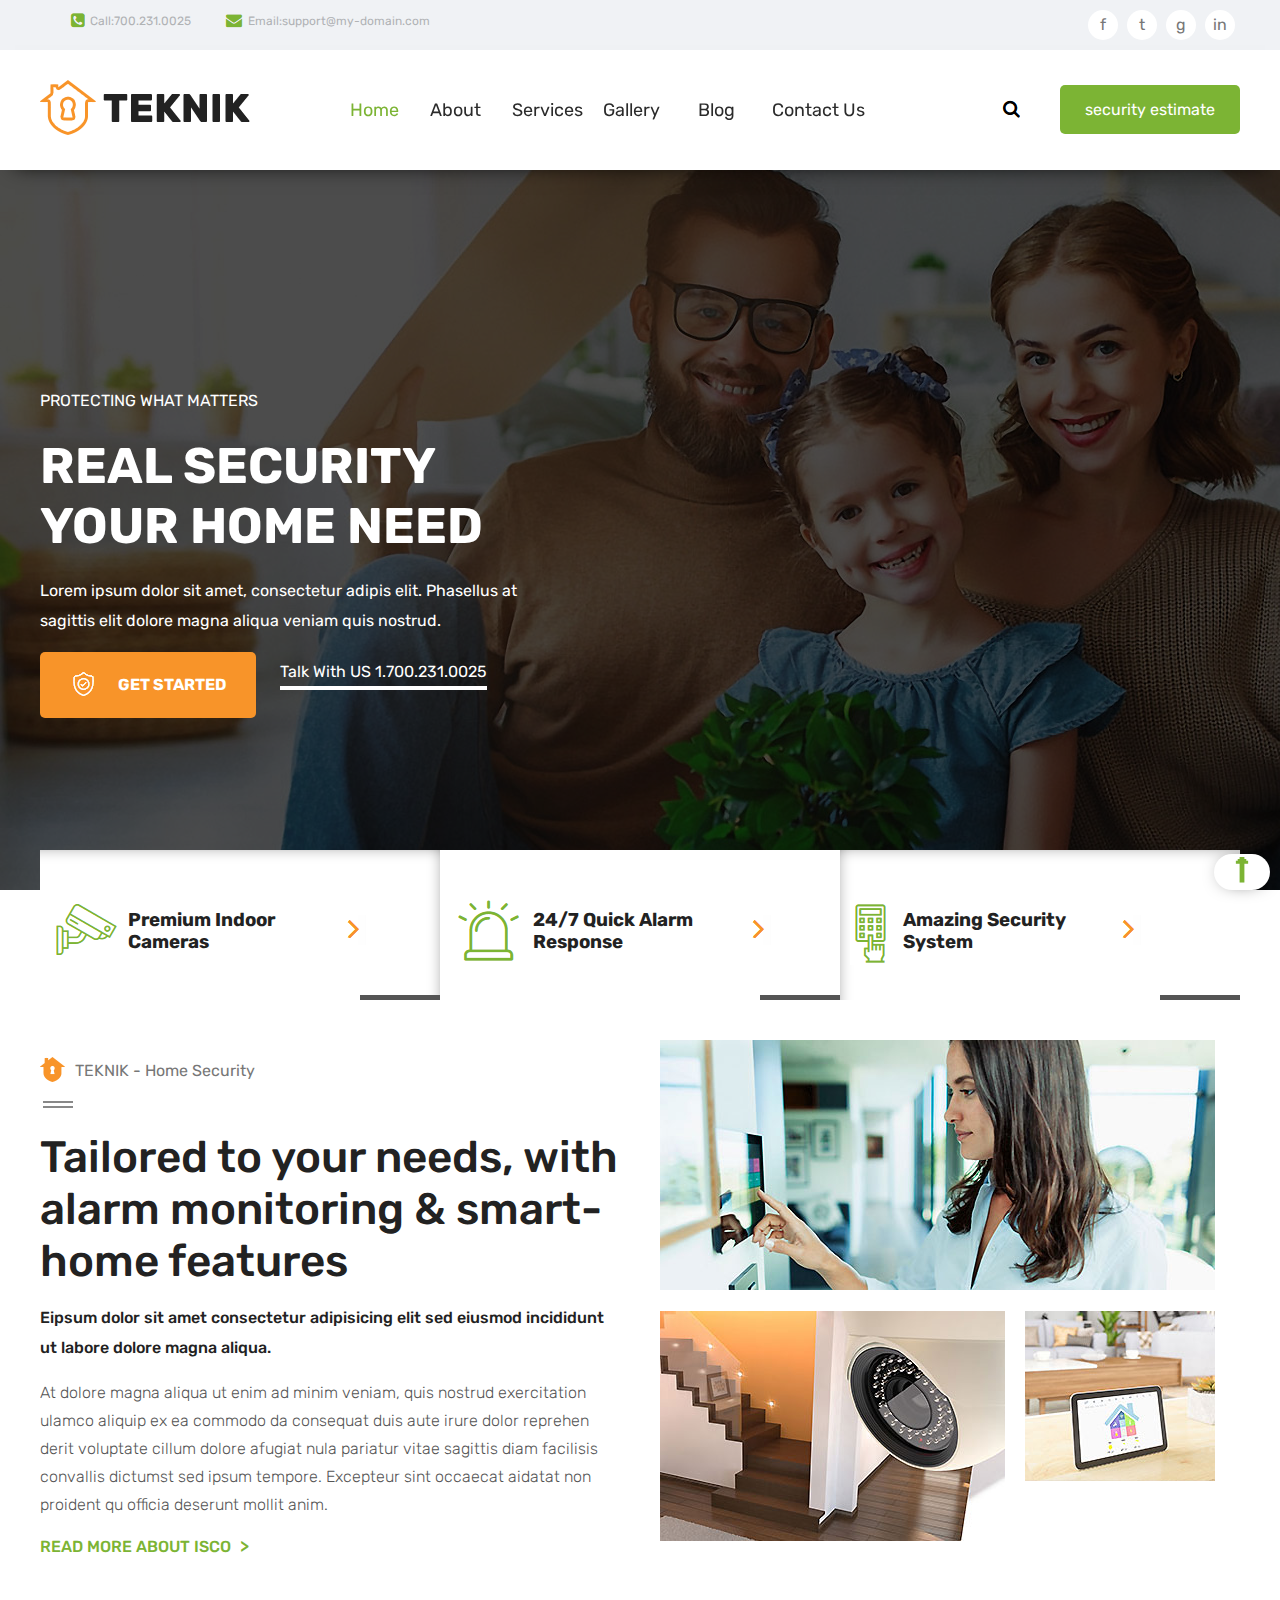
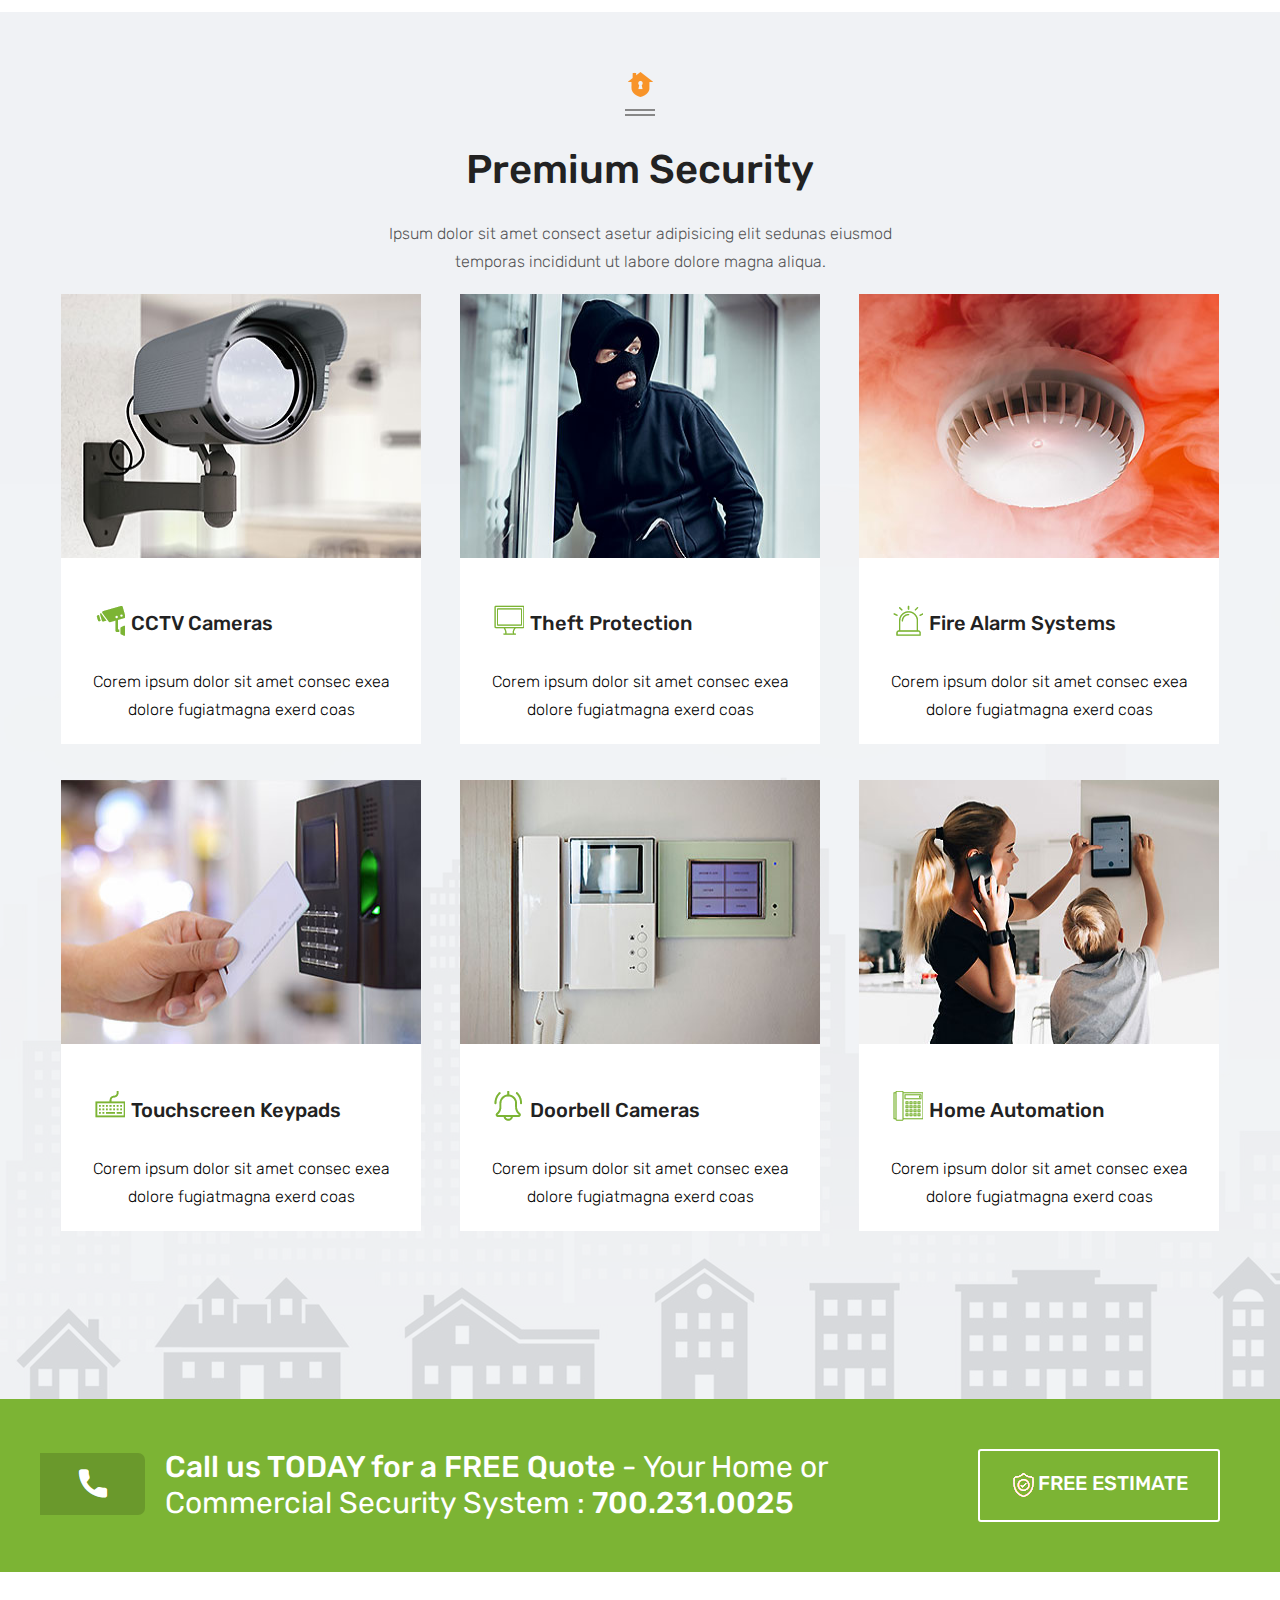
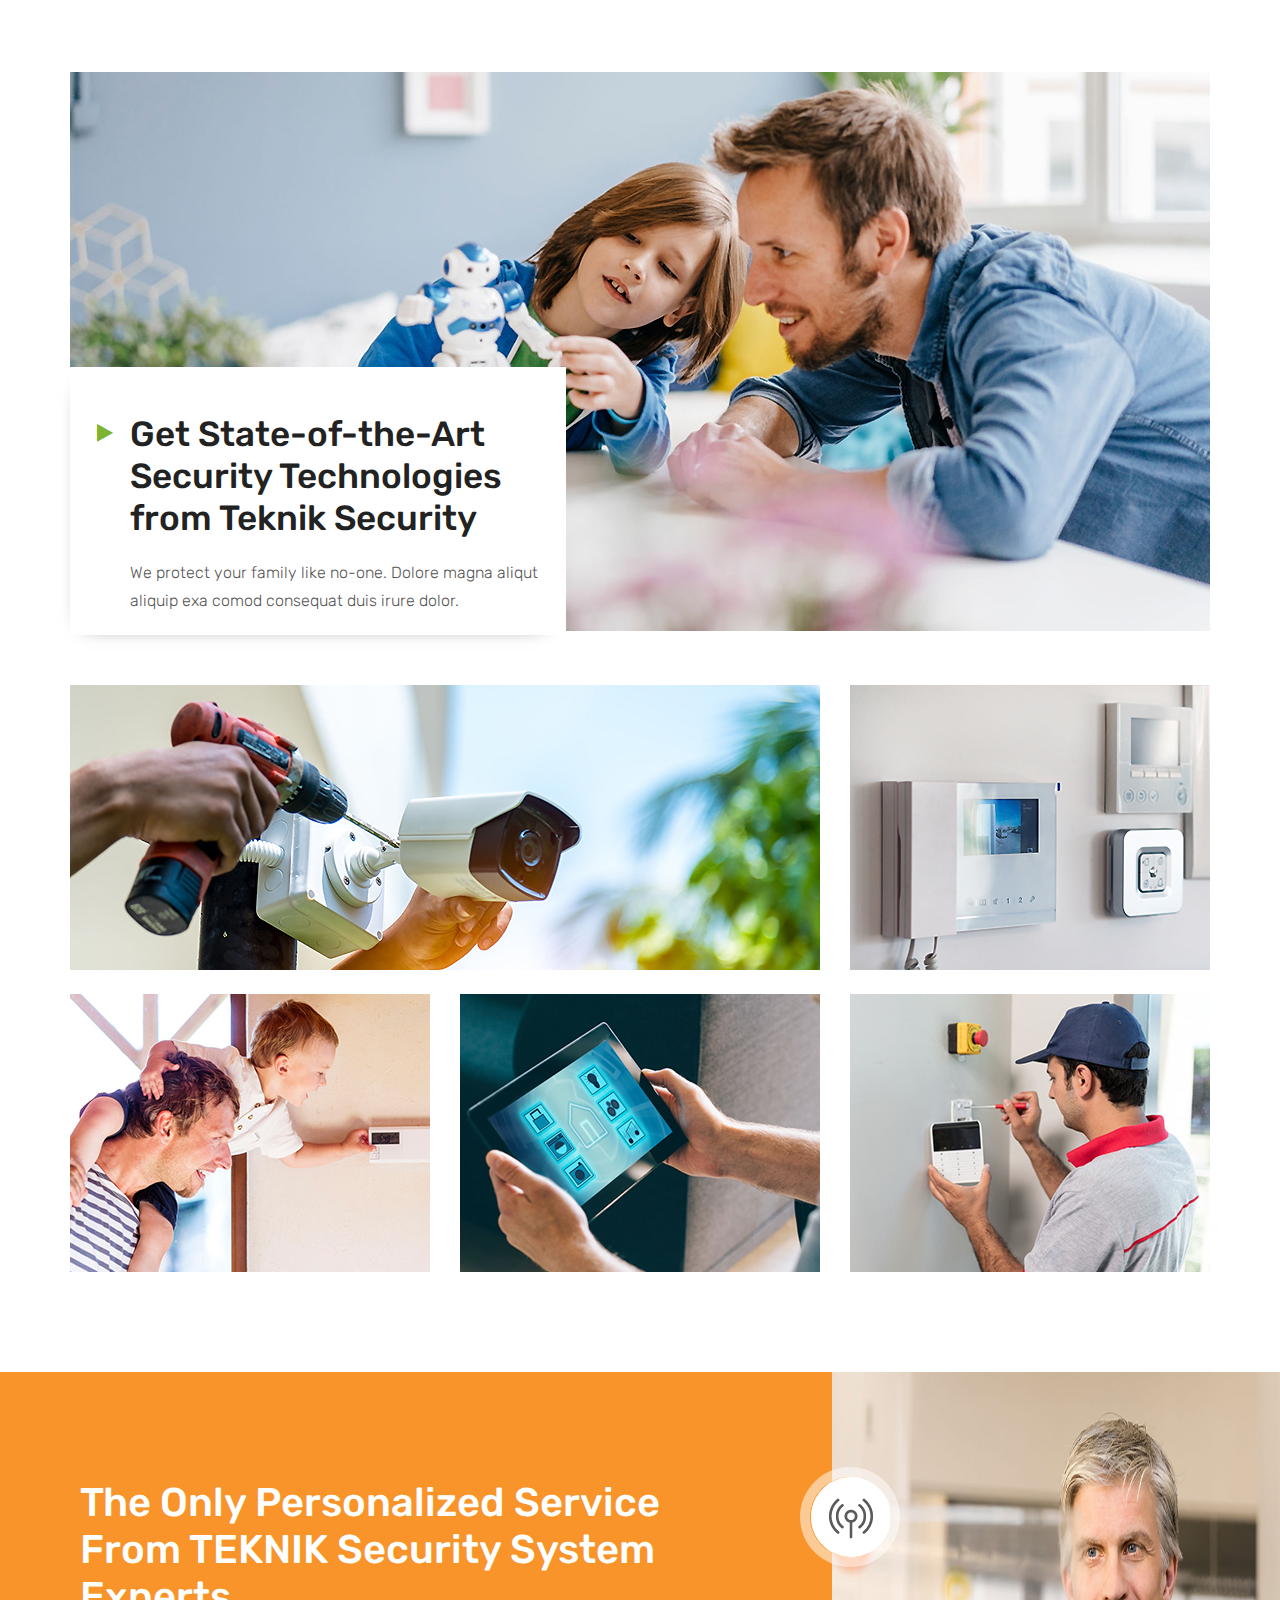
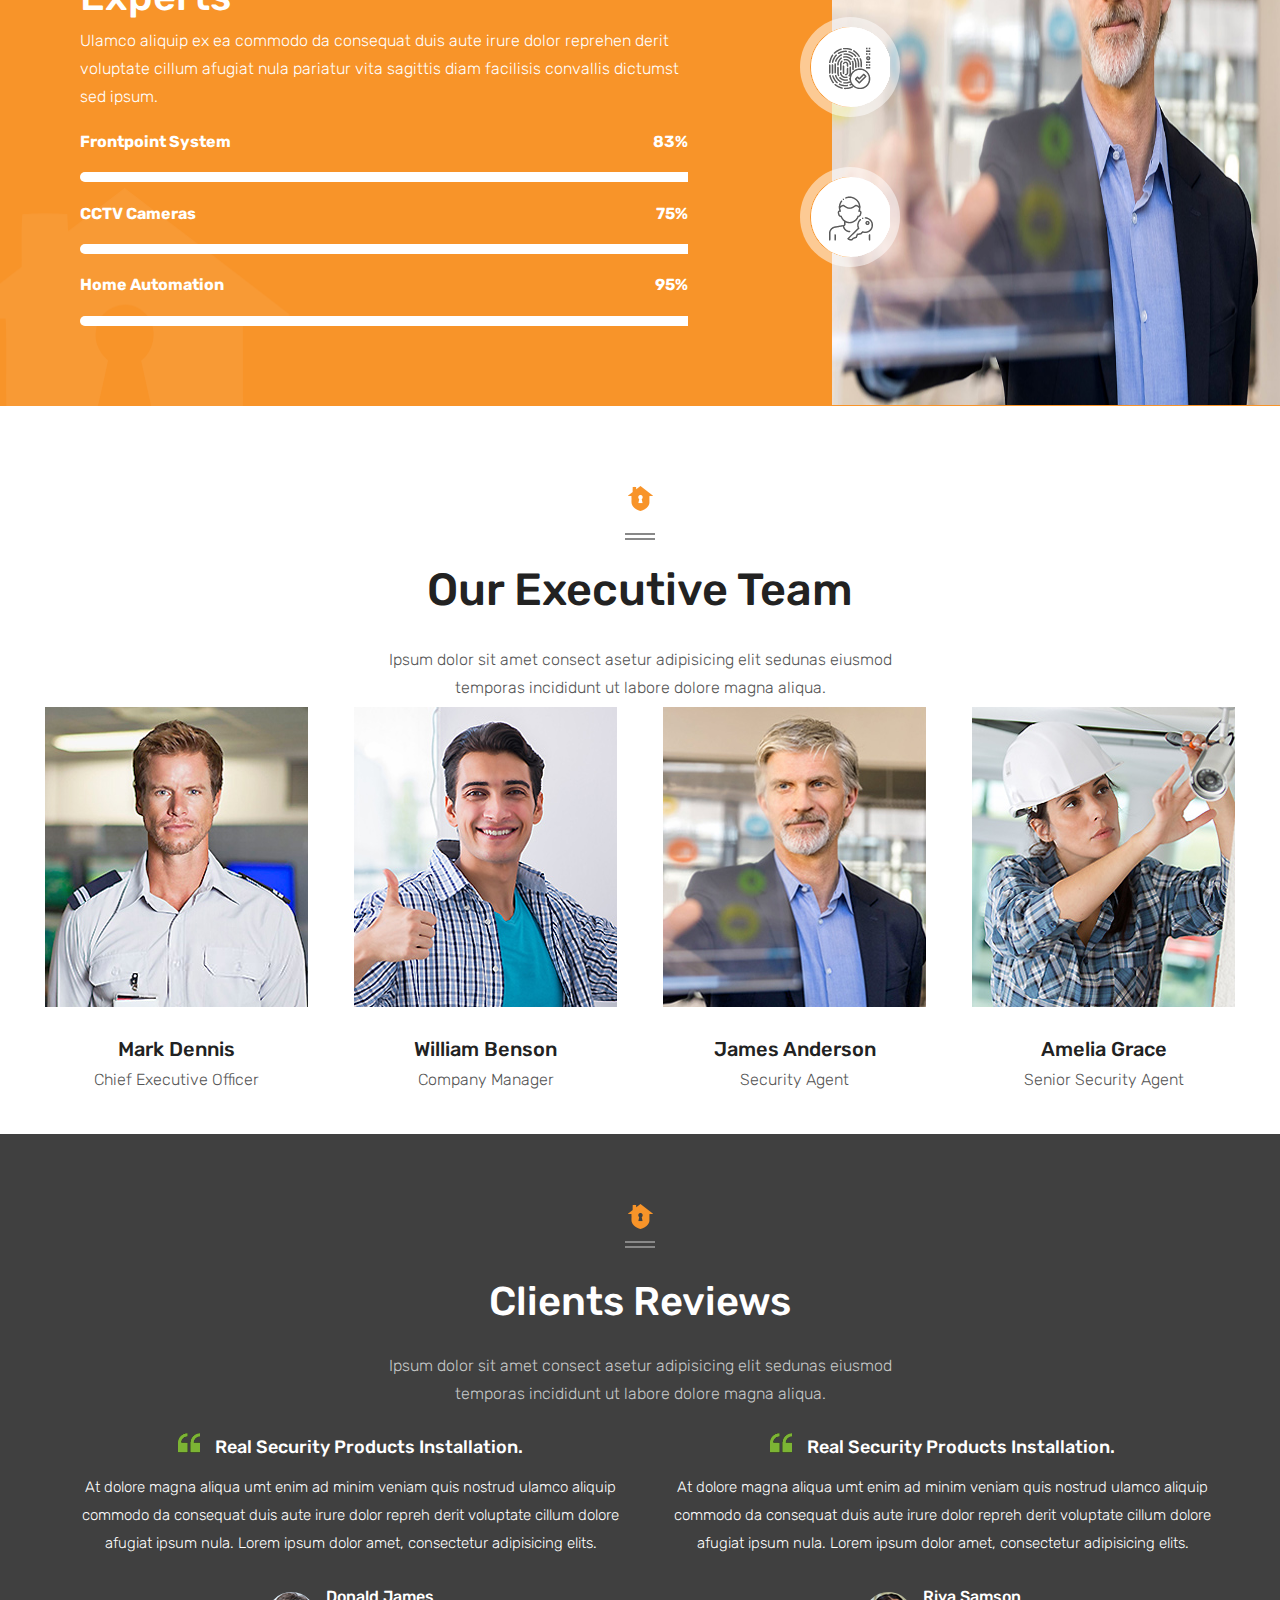
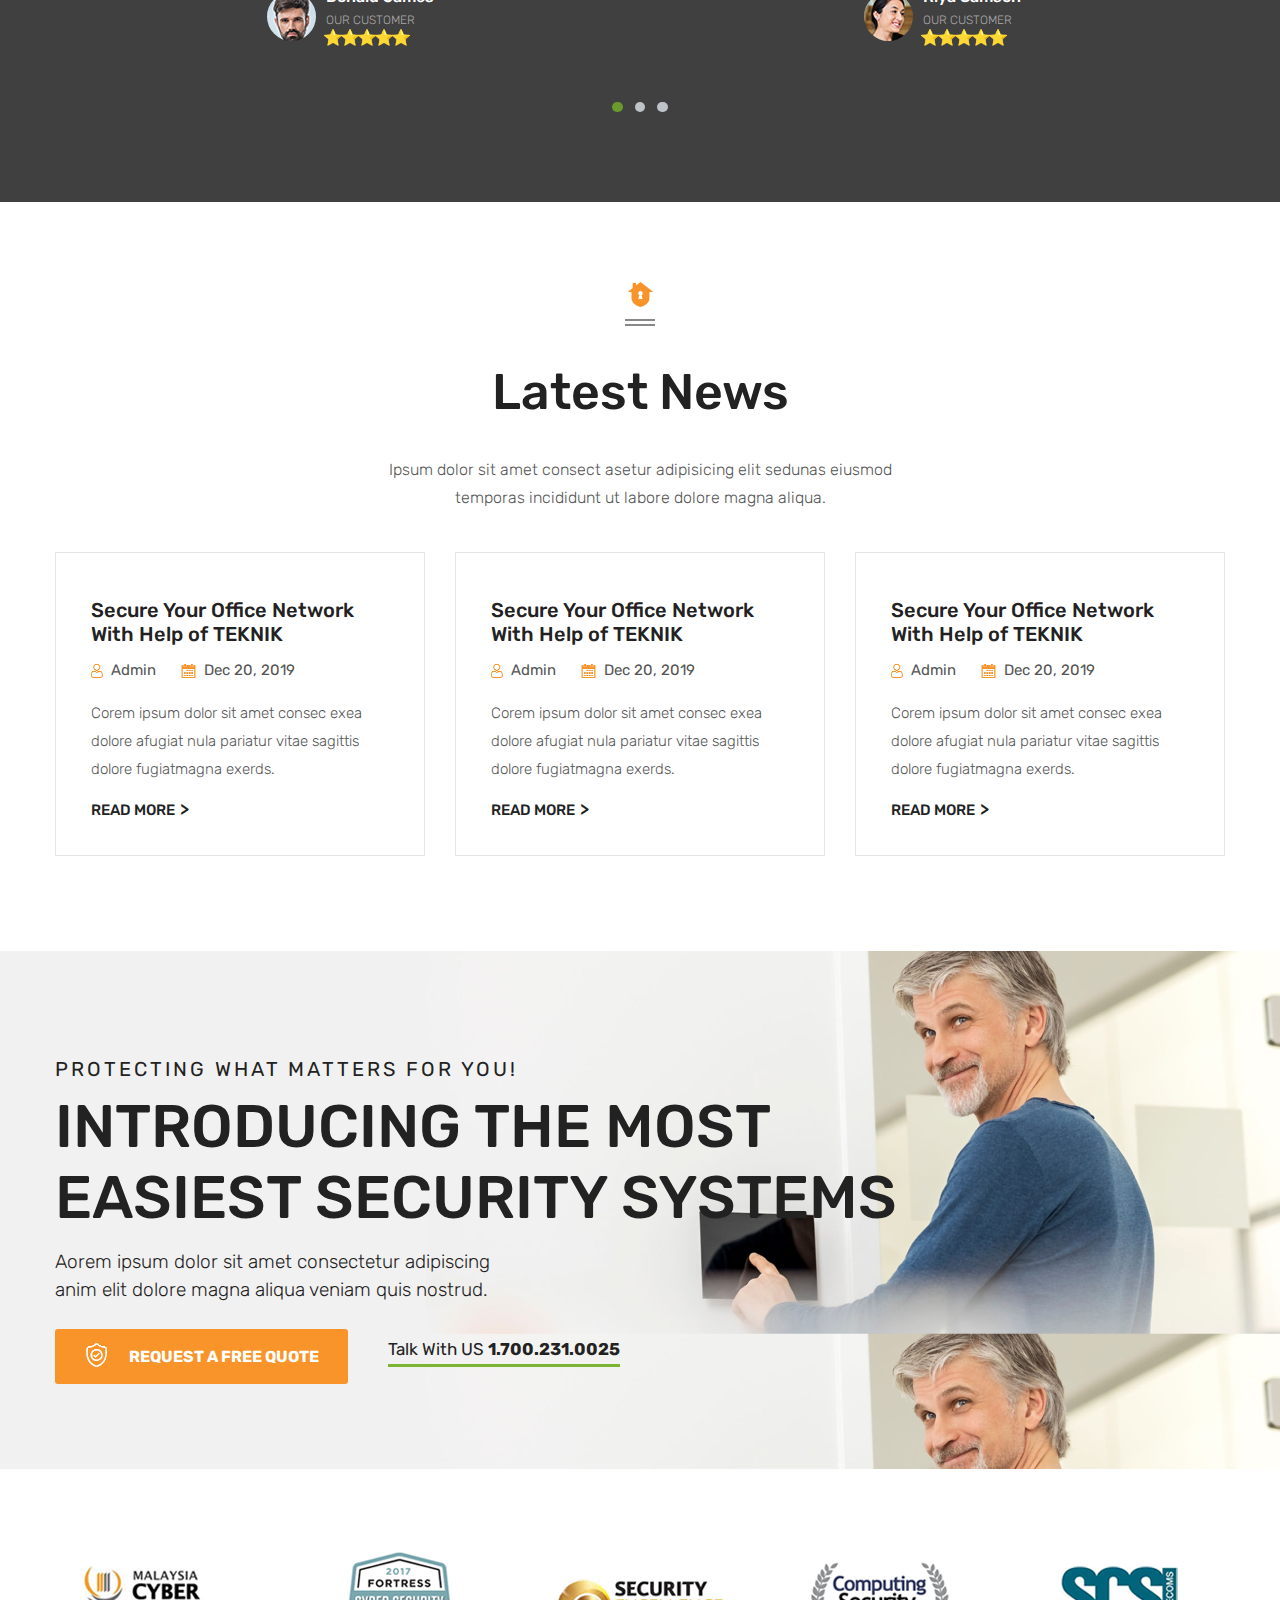
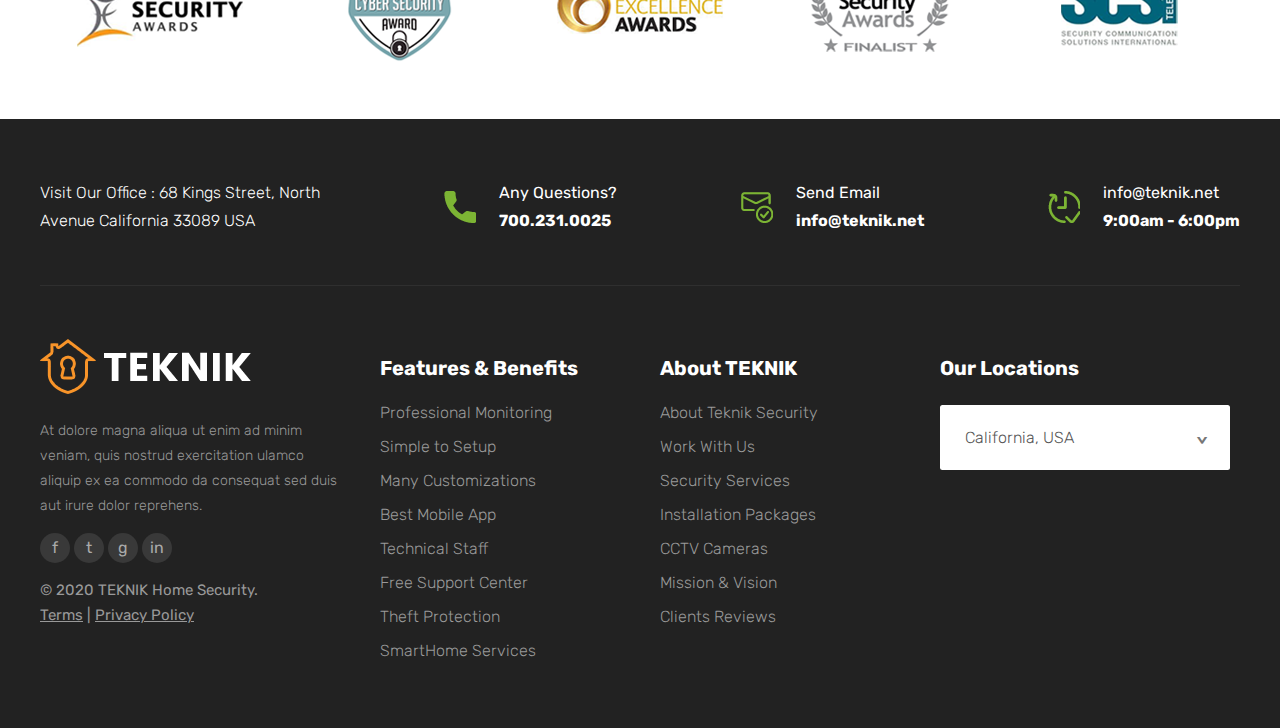
==== commit 34a1b89d: "final" ====
--- a/index.html
+++ b/index.html
@@ -33,7 +33,7 @@
             <img src="images/logo.png"/>
         </div>
         <nav class="menu f">
-            <a href="index.html">Home</a>
+            <a href="index.html" class="active">Home</a>
             <div class="menu-dropdown f">
                 <a href="">About</a>
                 <div class="menu-dropdown-content">
@@ -50,7 +50,7 @@
                     <a href="servicedetails.html">Service Detail</a>
                 </div>
             </div>
-            <a href="gallery.html" class='active'>Gallery</a>
+            <a href="gallery.html">Gallery</a>
             <div class="menu-dropdown f">
                 <a href="">Blog</a>
                 <div class="menu-dropdown-content">
@@ -491,7 +491,7 @@
                 </div>
             </div>
             <div class="reviews-col3">
-                <div class="dot" id="dot1" onclick="pos(1)"></div>
+                <div class="dot" id="dot1" onclick="pos(1)" style="background-color: #6a992c;"></div>
                 <div class="dot" id="dot2" onclick="pos(2)"></div>
                 <div class="dot" id="dot3" onclick="pos(3)"></div>
             </div>
--- a/style.css
+++ b/style.css
@@ -1,4 +1,3 @@
-
 :root{
     --pos: 15px;
     --end-pos: 0;
@@ -85,6 +84,13 @@
 }
 .logo{width: 25%;}
 #bottom .row{height: 120px;}
+#bottom{
+    position: sticky;
+    top: 0;
+    background-color: #fff;
+    z-index: 5;
+    box-shadow: 0px 10px 20px -15px #000;
+}
 .menu{
     width: 55%;
     position: relative;
@@ -137,12 +143,17 @@
 .menu-dropdown .menu-dropdown-content{
     position: relative;
     width: 200px;
-    animation: dropdown-anim-off 500ms ease-in-out 0s 1 forwards !important;
+    transform: translateX(-20px);
+    opacity: 0;
+    visibility: hidden;
     text-align: left;
     z-index: 2;
+    transition: all 0.75s ease;
 }
 .menu-dropdown:hover .menu-dropdown-content{
-    animation: dropdown-anim 500ms ease-in-out 0s 1 forwards !important;
+    transform: translateX(0px);
+    opacity: 1;
+    visibility: visible;
 }
 .menu-dropdown-content a:hover{background-color: #7cb434; color: #fff;}
 .menu-dropdown-content a{
@@ -156,14 +167,6 @@
 }
 .menu-dropdown-content a:nth-of-type(n+2){
     border-top: 0.5px solid #efefef;
-}
-@keyframes dropdown-anim{
-    from{left: -20px; opacity: 0; visibility: hidden;}
-    to{left: 0px; opacity: 1; visibility: visible;}
-}
-@keyframes dropdown-anim-off{
-    from{left: 0; opacity: 1; visibility: visible;}
-    to{left: -20px; opacity: 0; visibility: hidden;}
 }
 #slider{
     background: url('images/main-slider/image-1.jpg') center center;
@@ -1020,7 +1023,7 @@
     padding: 5px;
     border-radius: 50px;
     margin: 30px 6px 90px 6px;
-    background-color: rgba(255,255,255,0.5);
+    background-color: #bec3c9;
 
 }
 .dot:hover{
@@ -1269,7 +1272,7 @@
     position: absolute;
     top: 25px;
     right: 1.5rem;
-    transition: 0.1s;
+    transform: rotate(90deg);
 }
 
 .location-dropdown{
@@ -1279,7 +1282,6 @@
     padding: 1px;
     box-sizing: border-box;
     visibility: hidden;
-    transition: 0.1s;
 }
 .location-dropdown .text{
     margin: 0px;
@@ -1290,6 +1292,7 @@
     font-weight: 300;
     cursor: pointer;
     user-select: none;
+    transition: none !important;
 }
 .location-dropdown .text:hover{
     background-color: #6a992c;
@@ -1839,4 +1842,771 @@
 .team-member-text a, .text{transition: 0.5s;}
 .team-member-big:hover .team-member-text::before{transform: translateY(0px);}
 .team-member-big:hover .team-member-text .soc{opacity: 1;}
-.team-member-big:hover .team-member-text{max-height: 160px;}+.team-member-big:hover .team-member-text{max-height: 160px;}
+
+/* PRICING */
+.pricing{
+    margin-top: 90px;
+}
+.pricing-row1 >*{
+    width: fit-content;
+}
+.pricing-row1 h2{
+    color: #000;
+    font-size: 40px;
+    margin: 0 auto 20px auto;
+}
+.pricing-row1 .text{
+    color: #000;
+    width: 70%;
+    margin: 0 auto;
+    text-align: center;
+}
+.pricing-row2{
+    display: flex;
+    justify-content: space-between;
+    margin: 25px auto;
+    width: 30%;
+}
+.pricing-toggle-op{
+    color: #555;
+}
+.pricing-toggle-op h5{
+    padding-bottom: 5px;
+    cursor: pointer;
+    border-bottom: 1px solid #555;
+    transition: 0.3s;
+    font-weight: 500;
+}
+.pricing-toggle-op h5:hover{
+    color: #7db436;
+    border-bottom-color: #7db436;
+}
+.selected-option h5{
+    color: #7db436;
+    border-bottom-color: #7db436;
+}
+.pricing-toggle-bar{
+    box-shadow: 0px 5px 20px -10px #000;
+    padding: 1px 1px;
+    border-radius: 50px;
+    box-sizing: border-box;
+    width: 60px;
+    height: 30px;
+    margin-top: 15px;
+    border: 1px solid #e4e6e9;
+    position: relative;
+}
+.pricing-toggle-ball{
+    content: ' ';
+    width: 20px;
+    height: 20px;
+    border-radius: 50px;
+    background-color: #aaa;
+    position: absolute;
+    display: inline-block;
+    top: 4px;
+    transition: all 0.3s ease;
+}
+.pricing-row3{
+    display: flex;
+    justify-content: space-between;
+    margin-bottom: 90px;
+}
+.pricing-card{
+    position: relative;
+    width: 32%;
+    border: 1px solid #e4e6e9;
+}
+.pricing-anim-toggle{
+    animation: pricing-toggle-anim 0.5s ease-in-out 0s 1 forwards;
+}
+@keyframes pricing-toggle-anim{
+    from{transform: translateY(70px);}
+    to{transform: translateY(0px);}
+}
+.pricing-card:hover .pricing-card-row1{
+    background-color: #f89429;
+}
+.pricing-card-row1{
+    background-color: #7db436;
+    height: 250px;
+    transition: all 0.3s ease;
+}
+.pricing-card-row1 >*{
+    width: fit-content;
+}
+.pricing-card-row1 h3{
+    margin: 10px auto 0 auto;
+    padding-bottom: 20px;
+    text-align: center;
+    color: white;
+    font-size: 25px;
+    font-weight: 400;
+}
+.pricing-card-row1 img{
+    display: block;
+    margin: 0 auto;
+    padding-top: 40px;
+}
+.pricing-card-row2{
+    position: absolute;
+    top: 22.5%;
+    background-color: white;
+    color: #000;
+    width: 80%;
+    text-align: center;
+    left: 10%;
+    box-shadow: 0px 0px 20px -10px #000
+}
+.pricing-card-row2 h4{
+    font-size: 23px;
+    font-weight: 400;
+}
+.pricing-card-row2 span{
+    font-weight: 500;
+    font-size: 35px;
+}
+.pricing-card-row3{
+    padding-top: 10px;
+}
+.pricing-card-row3 ul{
+    list-style: '✔';
+    color: #000;
+    font-size: 18px;
+    font-weight: 300;
+    text-align: center;
+}
+.pricing-card-row3 li{
+    padding: 15px 10px;
+}
+.pricing-card-row3 .gallery-btn{
+    margin: 10px auto;
+    margin-bottom: 40px;
+}
+/* Service Details Page */
+/* Sidebar */
+.service-details{
+    margin: 90px 0;
+}
+.service-details .row{
+    display: flex;
+}
+.service-sidebar{
+    display: flex !important;
+    row-gap: 50px;
+    flex-direction: column;
+    margin-right: 50px;
+    min-width: 30%;
+    max-width: 30%;
+}
+/* Services */
+.services{
+    box-shadow: 0px 0px 20px -10px #000;
+    padding-bottom: 40px;
+    position: relative;
+}
+.services h2, a{
+    color: #000;
+    transition: all 0.5s;
+}
+.services h2{
+    font-weight: 500;
+    padding: 40px 30px 15px 30px;
+    margin-bottom: 10px;
+}
+.services p{
+    padding: 15px 0;
+    padding-left: 30px;
+    margin: 0;
+    transition: all 0.5s;
+}
+.services span{
+    margin-right: 15px;
+}
+.services p:hover{
+    background-color: #f89429;
+}
+.services p:hover > a{
+    color: #fff;
+}
+/* Contact */
+.services-contact{
+    background-color: #286daf;
+    padding: 30px 45px;
+    position: relative;
+}
+.light{
+    color: #fff;
+}
+.services-contact h2{
+    color: #fff;
+    margin: 15px 0 35px 0;
+    font-size: 30px;
+    font-weight: 500;
+}
+.services-contact h3{
+    margin: 10px 0;
+    font-size: 25px;
+    font-weight: 500;
+}
+.services-contact span{
+    border-top: 1px solid #fff;
+    padding-top: 20px;
+}
+/* Opening Hours */
+.services-hours{
+    background-color: #7db436;
+    padding: 30px 45px;
+    position: relative;
+}
+.services-hours h2{
+    color: #fff;
+    margin: 15px 0 35px 0;
+    font-size: 30px;
+    font-weight: 500;
+}
+.services-hours h3{
+    margin: 10px 0;
+    font-size: 25px;
+    font-weight: 500;
+}
+.services-hours span{
+    border-top: 1px solid #fff;
+    padding-top: 20px;
+}
+.services-hours h4{
+    font-weight: 500;
+}
+/* Privacy */
+.services-privacy{
+    background-image: url('images/resource/package.jpg');
+    background-size: 100% 100%;
+    overflow: hidden;
+}
+.services-privacy-bg{
+    background-color: rgba(0,0,0,0.6);
+    width: 100%;
+    height: 100%;
+    padding: 80px 0;
+}
+.services-privacy h2{
+    margin: 0 auto;
+    width: fit-content;
+    text-align: center;
+    line-height: 40px;
+    font-size: 28px;
+    font-weight: 500;
+}
+.services-privacy h3{
+    margin: 0 auto;
+    width: fit-content;
+    text-align: center;
+    font-weight: 300;
+    margin-top: 20px;
+    margin-bottom: 20px;
+}
+.services-privacy .bt2{
+    margin: 0 auto;
+    width: 60%;
+}
+/* Main Box */
+/* top images */
+.service-main{
+    width: 100%;
+    box-sizing: border-box;
+}
+.service-img{
+    display: flex;
+    justify-content: space-between;
+    width: 100%;
+}
+/* Text */
+.service-main h2{
+    color: #000;
+    font-weight: 500;
+    font-size: 30px;
+}
+.service-main .text{
+    margin: 15px 0;
+}
+.service-slim{
+    display: flex;
+}
+.service-main h3{
+    color: #000;
+    font-size: 15px;
+    font-weight: 500;
+    width: 100%;
+    margin: 10px 0;
+}
+.service-main h3 > img{
+    height: fit-content;
+    width: fit-content;
+    margin-right: 15px;
+    position: relative;
+    top: 5px;
+}
+.service-main img{
+    width: 50%;
+}
+.service-slim-text{
+    max-width: 50%;
+    box-sizing: border-box;
+}
+.service-feature{
+    box-shadow: 0px 0px 15px -14px #000 inset;
+    padding: 50px 0;
+    position: relative;
+    max-width: 50%;
+    min-width: 50%;
+}
+.service-feature h2{
+    width: fit-content;
+    margin: 0 auto;
+    font-size: 25px;
+    font-weight: 500;
+}
+.service-feature p{
+    position: absolute;
+    top: 30px;
+    right: 15px;
+    font-size: 30px;
+    color: #f89429;
+}
+.service-feature:hover .line{
+    width: 100%;
+    background-color: #f89429;
+}
+.service-feature:nth-of-type(1) h2::before{
+    content: url('img/camera-black.png');
+    position: absolute;
+    left: 30px;
+    bottom: 35px;
+}
+.service-feature:nth-of-type(2) h2::before{
+    content: url('img/alarm-black.png');
+    position: absolute;
+    left: 30px;
+    bottom: 35px;
+}
+.service-feature:nth-of-type(3) h2::before{
+    content: url('img/keypad-black.png');
+    position: absolute;
+    left: 30px;
+    bottom: 35px;
+}
+.service-feature:nth-of-type(4) h2::before{
+    content: url('img/lock-black.png');
+    position: absolute;
+    left: 30px;
+    bottom: 35px;
+}
+.service-features{
+    display: flex;
+    flex-wrap: wrap;
+    border-top: 1px solid #eee;
+    padding: 50px 0 30px 0;
+}
+.service-end img{
+    height: fit-content;
+    width: fit-content;
+    bottom: 5px;
+}
+.service-end{
+    width: 75%;
+    margin: 0 auto;
+    margin-top: 25px;
+}
+/* BLOG SINGLE */
+.blog-single .row{
+    display: flex;
+    margin-top: 90px;
+}
+.blog-recent-posts{position: relative;}
+.blog-recent-post{
+    box-shadow: 0px 0px 20px -10px #000;
+    padding: 30px;
+}
+.blog-recent-post h2{
+    margin: 10px 0 25px 0;
+    color: black;
+    font-weight: 500;
+    font-size: 22px;
+}
+.blog-recent-text h3{
+    font-weight: 400;
+    font-size: 19px;
+    margin: 0;
+    transition: 0.3s;
+}
+.blog-recent-text{
+    display: flex;
+    border-bottom: 1px solid #ddd;
+    padding: 25px 0;
+}
+.blog-recent-text a:hover{
+    color: #7db436;
+}
+.blog-recent-thumb{
+    position: relative;
+}
+.blog-recent-thumb img{
+    height: 100%;
+}
+.blog-recent-thumb::before{
+    width: 74px !important;
+    height: 100%;
+    background-color: rgba(125, 180, 54, 0.75);
+    position: absolute;
+    content: url('img/link.png');
+    display: inline-block;
+    line-height: 78px;
+    text-align: center;
+    cursor: pointer;
+    opacity: 0;
+    transition: all 0.3s ease;
+}
+.blog-recent-text:hover .blog-recent-thumb::before{opacity: 1;}
+
+.blog-tags{
+    box-shadow: 0px 0px 20px -10px #000;
+    padding: 30px;
+    position: relative;
+}
+.blog-tags h2{
+    margin: 10px 0 25px 0;
+    color: black;
+    font-weight: 500;
+    font-size: 22px;
+}
+.blog-tag{
+    padding: 10px 20px;
+    border: 1px solid #ddd;
+    width: fit-content;
+    transition: all 0.5s ease;
+}
+.blog-tag a{
+    font-weight: 400;
+    font-size: 12px;
+}
+.blog-tag:hover{
+    border: 1px solid #f89429;
+    background-color: #f89429;
+}
+.blog-tag:hover a{color: #fff;}
+.tags-container{
+    display: flex;
+    flex-wrap: wrap;
+    gap: 10px;
+}
+
+.blog-testimonials{
+    box-shadow: 0px 0px 20px -10px #000;
+    padding: 30px;
+    position: relative;
+    overflow: hidden;
+}
+.blog-testimonials h2{
+    margin: 10px 0 25px 0;
+    color: black;
+    font-weight: 500;
+    font-size: 22px;
+}
+.blogt-author-picture{
+    width: fit-content;
+    margin: 0 auto;
+}
+.blog-testimonial .text, .blogt-author-name > .text{
+    width: 80%;
+    margin: 25px auto;
+    text-align: center;
+    font-size: 14px;
+}
+.blogt-author-name h3{
+    color: #000;
+    width: fit-content;
+    margin: 0 auto;
+    font-size: 16px;
+    font-weight: 500;
+}
+.testimonials-slider{
+    display: flex;
+    width: 1000px;
+    transform: translateX(-15px);
+    transition: all 0.5s ease;
+}
+.blog-testimonials .reviews-col3{
+    padding: 10px 0;
+}
+.blog-testimonials .dot{
+    margin: 0 5px;
+    transition: 0.5s;
+}
+.blog-testimonials .dot:hover{background-color: #555;}
+
+/* MAIN PAGE */
+.service-main{
+    margin-right: 50px;
+}
+.post-thumbnail{
+    min-height: 398px;
+    max-height: 398px;
+    position: relative;
+    overflow: hidden;
+}
+.post-thumbnail > img{
+    height: 398px;
+    width: 100%;
+    transition: all 0.5s ease;
+    cursor: pointer;
+}
+.post-thumbnail::before{
+    content: ' ';
+    position: absolute;
+    width: 100%;
+    height: 100%;
+    background-color: rgba(125, 180, 54, 0.6);
+    opacity: 0;
+    z-index: 2;
+    transition: all 0.5s ease;
+}
+.play-icon{
+    background-color: rgba(255, 255, 255, 0.9);
+    position: absolute;
+    top: 50%;
+    left: 50%;
+    transform: translate(-50%, -50%);
+    z-index: 3;
+    border-radius: 70px;
+    animation: ripple 2s linear infinite forwards;;
+}
+@keyframes ripple{
+    0%{
+        box-shadow: 0 0 0 0px rgba(255, 255, 255, 0.6),
+                    0 0 0 0px rgba(255, 255, 255, 0),
+                    0 0 0 0px rgba(255, 255, 255, 0);
+    }
+    30%{
+        box-shadow: 0 0 0 23px rgba(255, 255, 255, 0.3),
+                    0 0 0 0px rgba(255, 255, 255, 0.6),
+                    0 0 0 0px rgba(255, 255, 255, 0);
+    }
+    60%{
+        box-shadow: 0 0 0 70px rgba(255, 255, 255, 0),
+                    0 0 0 30px rgba(255, 255, 255, 0.25),
+                    0 0 0 10px rgba(255, 255, 255, 0.6);
+    }
+    90%{
+        box-shadow: 0 0 0 70px rgba(255, 255, 255, 0),
+                    0 0 0 70px rgba(255, 255, 255, 0),
+                    0 0 0 30px rgba(255, 255, 255, 0.3);
+    }
+    100%{
+        box-shadow: 0 0 0 70px rgba(255, 255, 255, 0),
+                    0 0 0 70px rgba(255, 255, 255, 0),
+                    0 0 0 70px rgba(255, 255, 255, 0);
+    }
+}
+.play-icon > img{
+    width: 35px;
+    padding: 20px;
+}
+.blog-post{margin: 60px 0;}
+.blog-post:first-of-type{margin-top: 0;}
+.blog-post:hover .post-thumbnail::before{opacity: 1;}
+.blog-post:hover .post-thumbnail > img{transform: scale(1.05) rotate(3deg);}
+.post-author .text{
+    font-size: 12px;
+    font-weight: 500;
+}
+.post-author img{
+    position: relative;
+    top: 3px;
+    width: fit-content;
+    margin-right: 3px
+}
+.post-text h2{
+    font-size: 33px;
+}
+.post-text .text{
+    font-size: 14px;
+}
+.post-text h2:hover a{
+    color: #7db436;
+}
+.quote-box{
+    background-color: #7db436;
+    padding: 50px;
+}
+.quote-box h2{margin-top: 0;}
+.quote-box a{color: white;}
+
+.page-selector{
+    display: flex;
+    width: 45%;
+    justify-content: space-between;
+    margin-bottom: 90px;
+}
+.page-selector-box{
+    border: 2px solid #ddd;
+    color: black;
+    width: 40px;
+    text-align: center;
+    line-height: 40px;
+    height: 40px;
+    transition: all 0.5s ease;
+}
+.page-selector-box:hover{
+    background-color: #7db436;
+    color: white;
+    border-color: #7db436;
+}
+.page-selector .text a{
+    color: #3a3a3a; 
+    position: relative;
+    bottom: 6px;
+    transition: all 0.5s ease;
+}
+.page-selector .text:hover a{color: #f89429;}
+.blog-quote{
+    font-weight: 500;
+    font-style: italic;
+    color: black;
+    font-size: 14px;
+    padding: 50px 60px;
+    border: 1px solid #ddd;
+    border-left: 5px solid #7db436;
+    line-height: 28px;
+}
+.post-images{
+    display: flex;
+    justify-content: space-between;
+}
+.post-images > .post-thumbnail{
+    max-height: 285px !important;
+    min-height: 285px !important;
+}
+.post-images > .post-thumbnail > img{height: initial;}
+.post-tags{
+    color: black;
+    font-size: 14px;
+    border-bottom: 1px solid #ddd;
+    padding-bottom: 30px;
+}
+.post-tags span{
+    margin-left: 5px;
+    transition: all 0.5s ease;
+}
+.post-tags span:hover a{color: #7db436;}
+.post-share{
+    color: black;
+    font-size: 14px;
+    margin-top: 30px;
+}
+.post-share > .socjal{
+    color: #aaa;
+    border: 0.5px solid #ddd;
+}
+.post-share > .socjal:hover{
+    color: white;
+    background-color: #7db436;
+    border-color: #7db436;
+}
+.post-author-btm{
+    background-color: #f0f2f5;
+    padding: 50px;
+    display: flex;
+    justify-content: space-between;
+    margin-top: 50px;
+}
+.post-author-btm img{
+    width: fit-content;
+    transition: all 0.5s ease;
+}
+.post-author-btm-pic{
+    position: relative;
+    overflow: hidden;
+    width: fit-content;
+    min-height: 120px;
+    max-height: 120px;
+}
+.post-author-btm-pic::before{
+    content: ' ';
+    position: absolute;
+    width: 100%;
+    height: 100%;
+    background-color: rgba(125, 180, 54, 0.6);
+    opacity: 0;
+    z-index: 2;
+    transition: all 0.5s ease;
+}
+.post-author-btm-pic:hover::before{opacity: 1;}
+.post-author-btm-pic:hover > img{transform: scale(1.05) rotate(3deg);}
+.post-author-bottom-text h4{
+    color: black;
+    width: fit-content;
+    margin: 0;
+    font-weight: 500;
+}
+.post-author-bottom-text .text{margin-bottom: 0;}
+.post-author-bottom-text{width: 80%;}
+.post-author-bottom-text .socjal{
+    background-color: #f0f2f5;
+    margin: 0;
+}
+.post-author-bottom-text .socjal:hover{color: #f89429;}
+.blog-comment{margin-bottom: 200px;}
+.blog-comment h4{
+    color: black;
+    font-weight: 500;
+    font-size: 35px;
+    margin-bottom: 5px;
+}
+.blog-comment input, .blog-comment textarea{
+    font-size: 12px !important;
+    font-weight: 500;
+}
+.blog-comment input:focus, .blog-comment textarea:focus{border-color: #7db436 !important;}
+.blog-comment .map-btn{
+    cursor: pointer;
+    position: relative;
+    overflow: hidden;
+}
+.blog-comment .map-btn > *{position: relative;}
+.blog-comment .map-btn::before{
+    content: ' ';
+    background-color: #000;
+    width: 200px;
+    height: 20px;
+    position: absolute;
+    top: 50%;
+    left: 50%;
+    transform: translate(-50%, -50%);
+    opacity: 0;
+    transition: all 0.4s ease-in-out;
+}
+.blog-comment .map-btn:hover::before{
+    transform: translate(-50%, -50%) scale(3);
+    opacity: 1;
+}
+.error-text > *{color: black;}
+.error-text{
+    width: fit-content;
+    margin: 90px auto;
+    text-align: center;
+}
+.error-text h1{
+    font-size: 170px;
+    margin: 0;
+}
+.error-text h2{
+    font-size: 50px;
+    font-weight: 300;
+    margin: 0;
+}
+.error-text h3{
+    font-weight: 200;
+    font-size: 20px;
+}
+.error-text .gallery-btn{margin-top: 0;}
